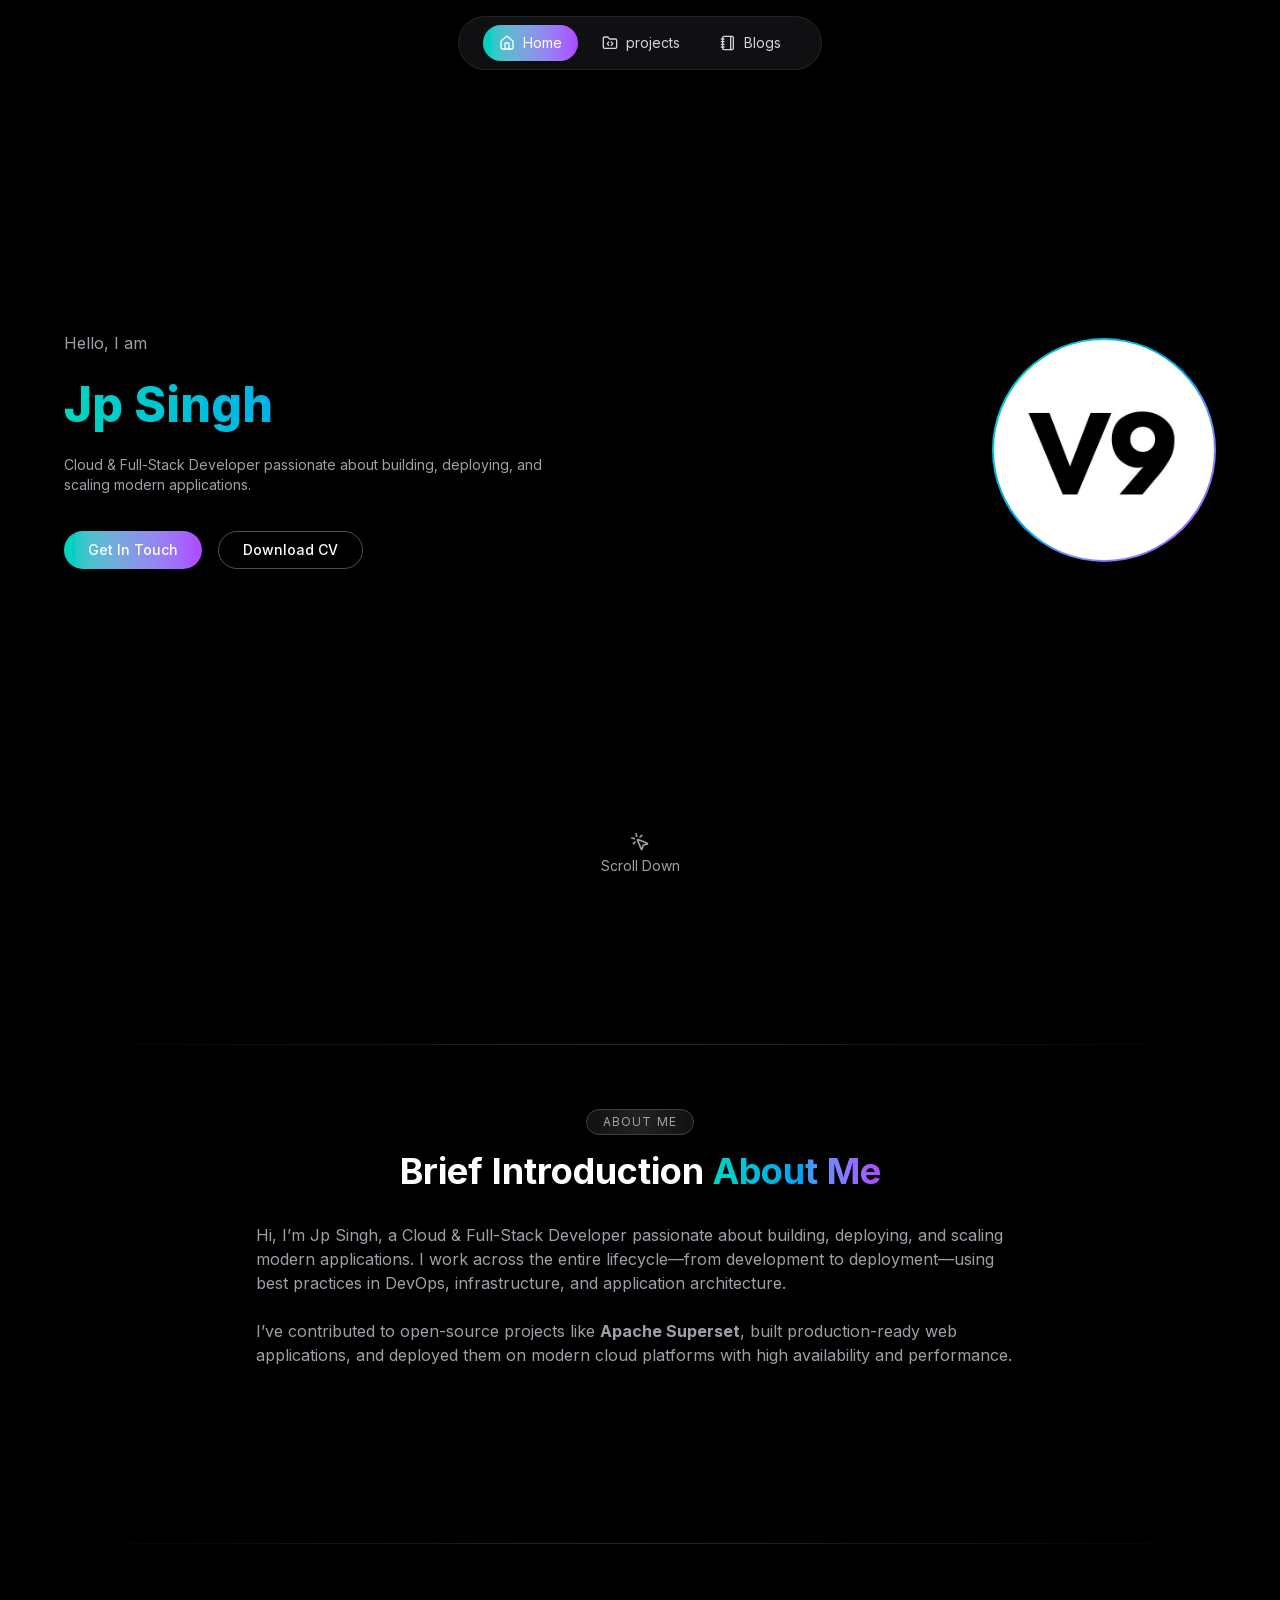
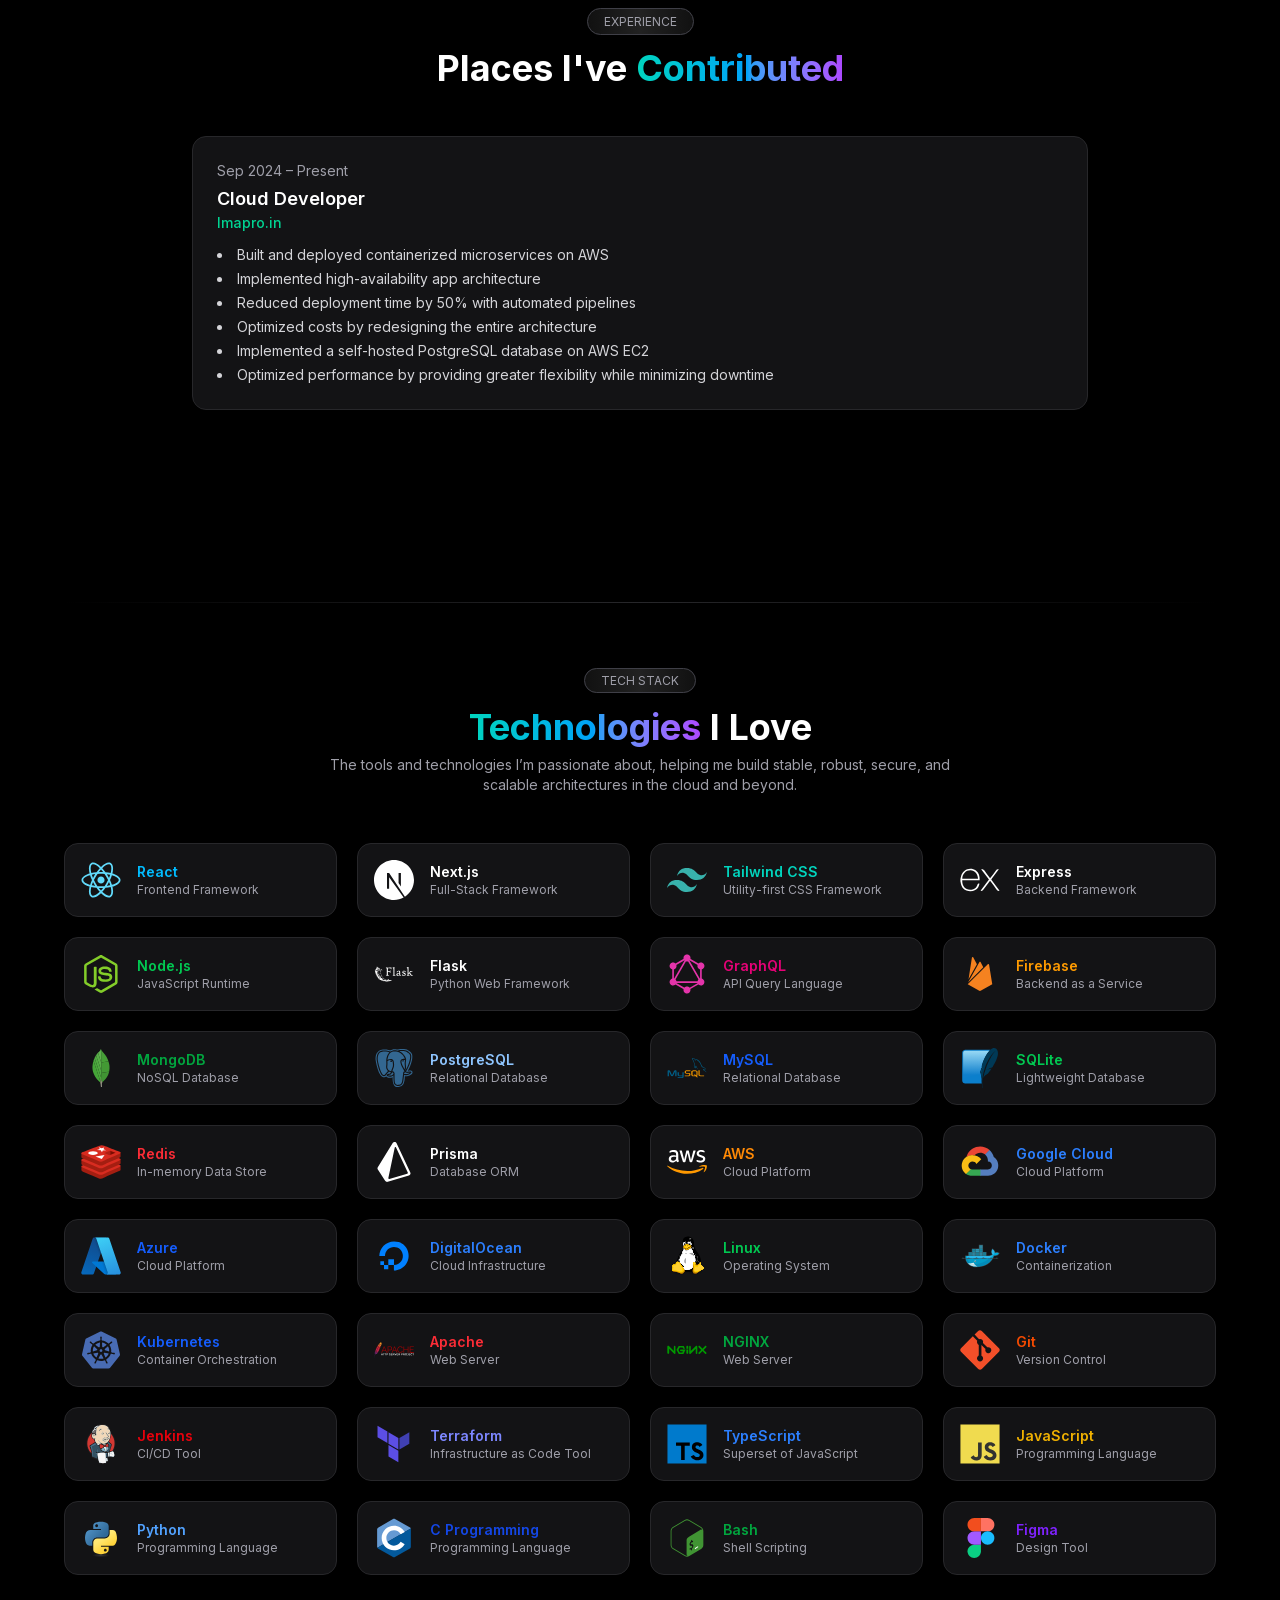
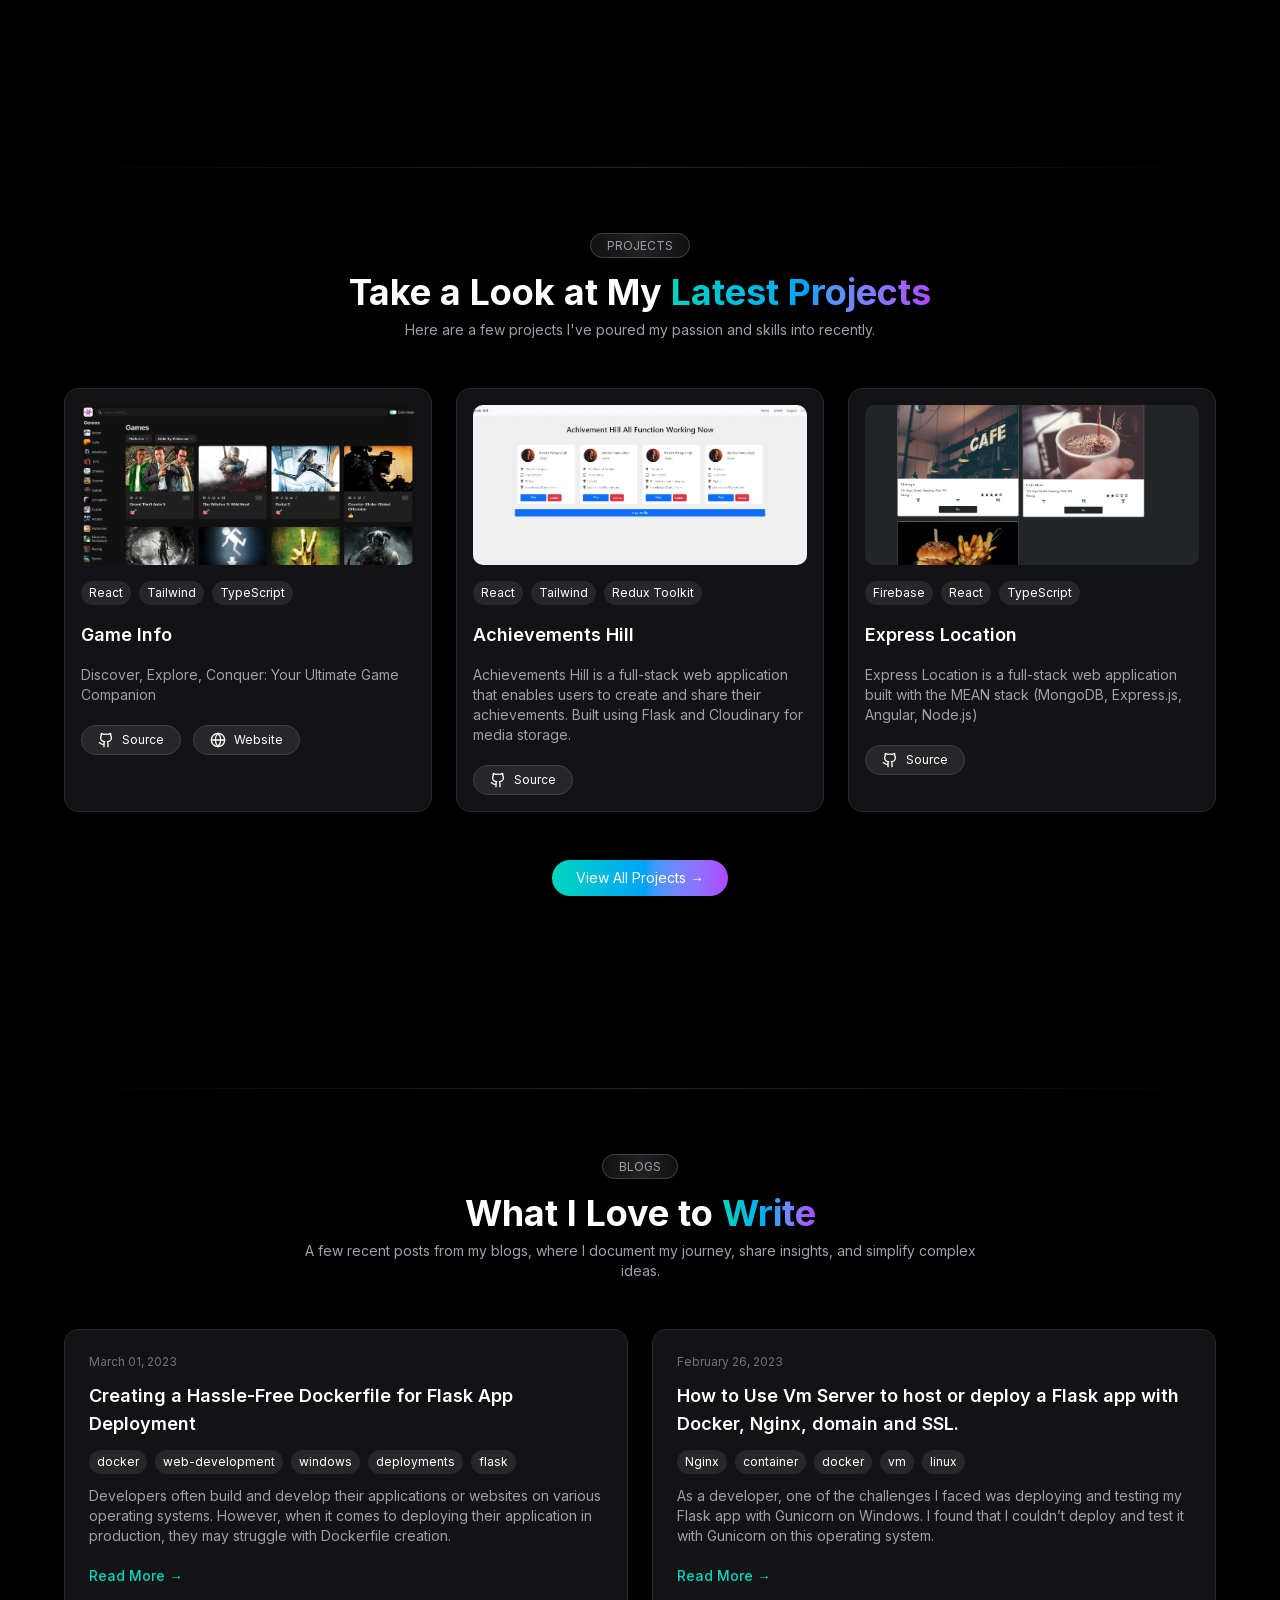
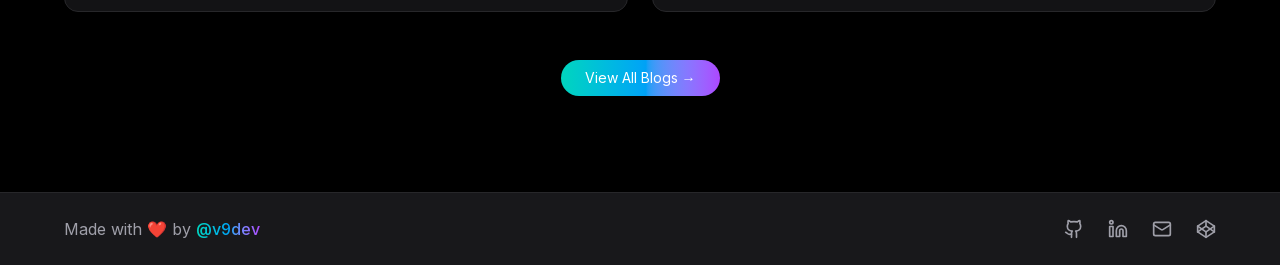
==== index.html @ adfa0e1d "deploy: v9dev/v9dev-source@630bcf10f3cf899a23ec628a465537a5bd6c3258" ====
<!DOCTYPE html><html lang="en"><head><meta charSet="utf-8"/><meta name="viewport" content="width=device-width, initial-scale=1"/><link rel="preload" href="/_next/static/media/e4af272ccee01ff0-s.p.woff2" as="font" crossorigin="" type="font/woff2"/><link rel="stylesheet" href="/_next/static/css/d1f29be826f9d1fe.css" data-precedence="next"/><link rel="preload" as="script" fetchPriority="low" href="/_next/static/chunks/webpack-9682978e3e09731c.js"/><script src="/_next/static/chunks/4bd1b696-1962bfe149af46cd.js" async=""></script><script src="/_next/static/chunks/684-80ddbd5c2fee50a3.js" async=""></script><script src="/_next/static/chunks/main-app-f8c89bbbba01107e.js" async=""></script><script src="/_next/static/chunks/589-c6d9a0c4f492734e.js" async=""></script><script src="/_next/static/chunks/693-9edbdc40df847e8a.js" async=""></script><script src="/_next/static/chunks/app/layout-4646b86dbdb680ba.js" async=""></script><script src="/_next/static/chunks/app/not-found-64df80727bd73420.js" async=""></script><script src="/_next/static/chunks/508-6140d659d753d558.js" async=""></script><script src="/_next/static/chunks/app/page-60c8938fc09eedb4.js" async=""></script><meta name="next-size-adjust" content=""/><title>v9dev : Cloud &amp; Full-Stack Developer</title><meta name="description" content="Hi, I’m v9dev, a Cloud &amp; Full-Stack Developer passionate about building, deploying, and scaling modern applications."/><meta property="og:title" content="v9dev : Cloud &amp; Full-Stack Developer"/><meta property="og:description" content="Hi, I’m v9dev, a Cloud &amp; Full-Stack Developer passionate about building, deploying, and scaling modern applications."/><meta property="og:image" content="http://localhost:3000/images/V9.jpg"/><meta name="twitter:card" content="summary_large_image"/><meta name="twitter:title" content="v9dev : Cloud &amp; Full-Stack Developer"/><meta name="twitter:description" content="Hi, I’m v9dev, a Cloud &amp; Full-Stack Developer passionate about building, deploying, and scaling modern applications."/><meta name="twitter:image" content="http://localhost:3000/images/V9.jpg"/><link rel="icon" href="/favicon.ico" type="image/x-icon" sizes="16x16"/><script>document.querySelectorAll('body link[rel="icon"], body link[rel="apple-touch-icon"]').forEach(el => document.head.appendChild(el))</script><script src="/_next/static/chunks/polyfills-42372ed130431b0a.js" noModule=""></script></head><body class="__className_e8ce0c bg-black text-white"><header class="fixed top-4 left-0 right-0 z-50 flex justify-center"><nav class="bg-zinc-900/70 backdrop-blur-md border border-zinc-700/40 rounded-full px-6 py-2 shadow-xl flex gap-2"><div tabindex="0"><a class="flex items-center gap-2 text-sm px-4 py-2 rounded-full transition-all duration-200 bg-gradient-to-r from-teal-400 to-purple-500 text-white shadow-md" href="/"><svg xmlns="http://www.w3.org/2000/svg" width="24" height="24" viewBox="0 0 24 24" fill="none" stroke="currentColor" stroke-width="2" stroke-linecap="round" stroke-linejoin="round" class="lucide lucide-house h-4 w-4" aria-hidden="true"><path d="M15 21v-8a1 1 0 0 0-1-1h-4a1 1 0 0 0-1 1v8"></path><path d="M3 10a2 2 0 0 1 .709-1.528l7-5.999a2 2 0 0 1 2.582 0l7 5.999A2 2 0 0 1 21 10v9a2 2 0 0 1-2 2H5a2 2 0 0 1-2-2z"></path></svg>Home</a></div><div tabindex="0"><a class="flex items-center gap-2 text-sm px-4 py-2 rounded-full transition-all duration-200 text-zinc-300 hover:text-white hover:bg-zinc-800/50" href="/projects/"><svg xmlns="http://www.w3.org/2000/svg" width="24" height="24" viewBox="0 0 24 24" fill="none" stroke="currentColor" stroke-width="2" stroke-linecap="round" stroke-linejoin="round" class="lucide lucide-folder-code h-4 w-4" aria-hidden="true"><path d="M10 10.5 8 13l2 2.5"></path><path d="m14 10.5 2 2.5-2 2.5"></path><path d="M20 20a2 2 0 0 0 2-2V8a2 2 0 0 0-2-2h-7.9a2 2 0 0 1-1.69-.9L9.6 3.9A2 2 0 0 0 7.93 3H4a2 2 0 0 0-2 2v13a2 2 0 0 0 2 2z"></path></svg>projects</a></div><div tabindex="0"><a class="flex items-center gap-2 text-sm px-4 py-2 rounded-full transition-all duration-200 text-zinc-300 hover:text-white hover:bg-zinc-800/50" href="/blogs/"><svg xmlns="http://www.w3.org/2000/svg" width="24" height="24" viewBox="0 0 24 24" fill="none" stroke="currentColor" stroke-width="2" stroke-linecap="round" stroke-linejoin="round" class="lucide lucide-notebook h-4 w-4" aria-hidden="true"><path d="M2 6h4"></path><path d="M2 10h4"></path><path d="M2 14h4"></path><path d="M2 18h4"></path><rect width="16" height="20" x="4" y="2" rx="2"></rect><path d="M16 2v20"></path></svg>Blogs</a></div></nav></header><main class="relative bg-black text-white min-h-screen overflow-x-hidden"><div class="absolute -z-10 w-[800px] h-[800px] bg-gradient-radial from-pink-500/30 via-purple-500/20 to-transparent rounded-full top-[-20%] left-[-10%] blur-3xl opacity-30"></div><section id="home" class="relative min-h-screen flex items-center justify-center px-6 md:px-16 bg-black text-white overflow-hidden"><div class="absolute top-[-30%] left-[-20%] w-[600px] h-[600px] bg-gradient-radial from-teal-400 via-sky-400 to-transparent rounded-full blur-[200px] opacity-25 -z-10"></div><div class="grid grid-cols-1 md:grid-cols-2 gap-10 items-center w-full max-w-6xl"><div class="space-y-5" style="opacity:0;transform:translateX(-30px)"><p class="text-zinc-400 text-base">Hello, I am</p><h1 class="text-5xl font-extrabold bg-gradient-to-r from-teal-400 via-sky-500 to-purple-500 text-transparent bg-clip-text leading-tight">Jp Singh</h1><p class="text-zinc-400 text-sm max-w-lg">Cloud &amp; Full-Stack Developer passionate about building, deploying, and scaling modern applications.</p><div class="flex flex-wrap gap-4 pt-4"><button class="rounded-full px-6 py-2 text-sm font-medium text-white shadow-md bg-gradient-to-r from-teal-400 to-purple-500 hover:brightness-110 transition-all" tabindex="0">Get In Touch</button><button class="rounded-full px-6 py-2 text-sm font-medium text-white border border-white/30 hover:border-white hover:bg-white/10 transition-all" tabindex="0">Download CV</button></div></div><div class="flex justify-center md:justify-end" style="opacity:0;transform:scale(0.9)"><div class="w-44 h-44 md:w-56 md:h-56 rounded-full overflow-hidden p-[2px] bg-gradient-to-br from-teal-400 via-sky-500 to-purple-500 shadow-xl"><img alt="Avatar" loading="lazy" width="224" height="224" decoding="async" data-nimg="1" class="rounded-full object-cover w-full h-full" style="color:transparent" src="/images/V9.jpg"/></div></div></div><div class="absolute bottom-6 flex flex-col items-center cursor-pointer text-zinc-400 hover:text-white" style="opacity:0"><svg xmlns="http://www.w3.org/2000/svg" width="24" height="24" viewBox="0 0 24 24" fill="none" stroke="currentColor" stroke-width="2" stroke-linecap="round" stroke-linejoin="round" class="lucide lucide-mouse-pointer-click h-5 w-5 animate-bounce" aria-hidden="true"><path d="M14 4.1 12 6"></path><path d="m5.1 8-2.9-.8"></path><path d="m6 12-1.9 2"></path><path d="M7.2 2.2 8 5.1"></path><path d="M9.037 9.69a.498.498 0 0 1 .653-.653l11 4.5a.5.5 0 0 1-.074.949l-4.349 1.041a1 1 0 0 0-.74.739l-1.04 4.35a.5.5 0 0 1-.95.074z"></path></svg><span class="mt-1 text-sm">Scroll Down</span></div></section><section id="about" class="w-full py-20 px-6 md:px-16 bg-black text-white flex flex-col items-center justify-center"><div class="w-full h-[1px] bg-gradient-to-r from-transparent via-zinc-800 to-transparent my-16"></div><span class="mb-4 px-4 py-1 text-xs bg-gradient-to-r from-[#111] via-[#222] to-[#111] font-regular uppercase tracking-widest border border-zinc-700 rounded-full text-zinc-400" style="opacity:0;transform:translateY(-10px)">About Me</span><h2 class="text-3xl md:text-4xl font-bold text-center mb-8" style="opacity:0;transform:translateY(10px)">Brief Introduction<!-- --> <span class="bg-gradient-to-r from-teal-400 via-sky-500 to-purple-500 text-transparent bg-clip-text">About Me</span></h2><div class="max-w-3xl text-zinc-400 space-y-6 text-sm md:text-base text-center md:text-left" style="opacity:0"><p>Hi, I’m Jp Singh, a Cloud &amp; Full-Stack Developer passionate about building, deploying, and scaling modern applications. I work across the entire lifecycle—from development to deployment—using best practices in DevOps, infrastructure, and application architecture.</p><p>I’ve contributed to open-source projects like <b>Apache Superset</b>, built production-ready web applications, and deployed them on modern cloud platforms with high availability and performance.</p></div></section><section id="experience" class="w-full py-24 px-6 md:px-16 bg-black text-white"><div class="w-full h-[1px] bg-gradient-to-r from-transparent via-zinc-800 to-transparent mb-16"></div><div class="text-center mb-12"><span class="uppercase text-xs font-regular bg-gradient-to-r from-[#111] via-[#222] to-[#111] border border-zinc-700 px-4 py-1.25 rounded-full text-zinc-400">Experience</span><h2 class="text-4xl font-bold mt-4">Places I&#x27;ve<!-- --> <span class="bg-gradient-to-r from-teal-400 via-sky-500 to-purple-500 text-transparent bg-clip-text">Contributed</span></h2></div><div class="space-y-10 max-w-4xl mx-auto"><div class="relative group rounded-xl border border-zinc-800 bg-zinc-900/80 backdrop-blur-md p-6 overflow-hidden transition-all duration-300"><div class="pointer-events-none absolute -inset-[1px] rounded-[inherit] z-0 opacity-0 group-hover:opacity-100 transition duration-300" style="background:radial-gradient(300px circle at 0px 0px, rgba(99,102,241,0.35), transparent 80%);mask-image:linear-gradient(#fff 0 0);-webkit-mask-image:linear-gradient(#fff 0 0)"></div><div class="relative z-10"><div class="text-sm text-zinc-400 mb-1">Sep 2024 – Present</div><h3 class="text-lg font-semibold text-white">Cloud Developer</h3><p class="text-sm font-medium text-emerald-400 mb-3">Imapro.in</p><ul class="list-disc list-inside text-sm text-zinc-300 space-y-1"><li>Built and deployed containerized microservices on AWS</li><li>Implemented high-availability app architecture</li><li>Reduced deployment time by 50% with automated pipelines</li><li>Optimized costs by redesigning the entire architecture</li><li>Implemented a self-hosted PostgreSQL database on AWS EC2</li><li>Optimized performance by providing greater flexibility while minimizing downtime</li></ul></div></div></div></section><section id="tech" class="w-full py-24 px-6 md:px-16 bg-black text-white"><div class="w-full h-[1px] bg-gradient-to-r from-transparent via-zinc-800 to-transparent mb-16"></div><div class="text-center mb-12"><span class="uppercase text-xs font-regular bg-gradient-to-r from-[#111] via-[#222] to-[#111] border border-zinc-700 px-4 py-1 rounded-full text-zinc-400">Tech Stack</span><h2 class="text-4xl font-bold mt-4"><span class="bg-gradient-to-r from-teal-400 via-sky-500 to-purple-500 text-transparent bg-clip-text">Technologies</span> <!-- -->I Love</h2><p class="text-zinc-400 text-sm mt-2 max-w-2xl mx-auto">The tools and technologies I’m passionate about, helping me build stable, robust, secure, and scalable architectures in the cloud and beyond.</p></div><div class="grid grid-cols-1 sm:grid-cols-2 md:grid-cols-3 lg:grid-cols-4 gap-5 max-w-6xl mx-auto"><div class="relative bg-zinc-900/80 border border-zinc-800 backdrop-blur-sm rounded-xl p-4 flex items-center gap-4 group hover:shadow-[0_0_15px_rgba(255,255,255,0.05)] transition-all duration-300"><div class="w-10 h-10 overflow-hidden"><img src="/svg/react.svg" alt="React" class="object-cover w-full h-full" loading="lazy"/></div><div class="flex flex-col"><span class="font-semibold text-sm text-sky-400">React</span><span class="text-xs text-zinc-400">Frontend Framework</span></div></div><div class="relative bg-zinc-900/80 border border-zinc-800 backdrop-blur-sm rounded-xl p-4 flex items-center gap-4 group hover:shadow-[0_0_15px_rgba(255,255,255,0.05)] transition-all duration-300"><div class="w-10 h-10 overflow-hidden"><img src="/svg/nextjs.svg" alt="Next.js" class="object-cover w-full h-full" loading="lazy"/></div><div class="flex flex-col"><span class="font-semibold text-sm text-white">Next.js</span><span class="text-xs text-zinc-400">Full-Stack Framework</span></div></div><div class="relative bg-zinc-900/80 border border-zinc-800 backdrop-blur-sm rounded-xl p-4 flex items-center gap-4 group hover:shadow-[0_0_15px_rgba(255,255,255,0.05)] transition-all duration-300"><div class="w-10 h-10 overflow-hidden"><img src="/svg/tailwind.svg" alt="Tailwind CSS" class="object-cover w-full h-full" loading="lazy"/></div><div class="flex flex-col"><span class="font-semibold text-sm text-teal-400">Tailwind CSS</span><span class="text-xs text-zinc-400">Utility-first CSS Framework</span></div></div><div class="relative bg-zinc-900/80 border border-zinc-800 backdrop-blur-sm rounded-xl p-4 flex items-center gap-4 group hover:shadow-[0_0_15px_rgba(255,255,255,0.05)] transition-all duration-300"><div class="w-10 h-10 overflow-hidden"><img src="/svg/express.svg" alt="Express" class="object-cover w-full h-full" loading="lazy"/></div><div class="flex flex-col"><span class="font-semibold text-sm text-white">Express</span><span class="text-xs text-zinc-400">Backend Framework</span></div></div><div class="relative bg-zinc-900/80 border border-zinc-800 backdrop-blur-sm rounded-xl p-4 flex items-center gap-4 group hover:shadow-[0_0_15px_rgba(255,255,255,0.05)] transition-all duration-300"><div class="w-10 h-10 overflow-hidden"><img src="/svg/nodejs.svg" alt="Node.js" class="object-cover w-full h-full" loading="lazy"/></div><div class="flex flex-col"><span class="font-semibold text-sm text-green-500">Node.js</span><span class="text-xs text-zinc-400">JavaScript Runtime</span></div></div><div class="relative bg-zinc-900/80 border border-zinc-800 backdrop-blur-sm rounded-xl p-4 flex items-center gap-4 group hover:shadow-[0_0_15px_rgba(255,255,255,0.05)] transition-all duration-300"><div class="w-10 h-10 overflow-hidden"><img src="/svg/flask.svg" alt="Flask" class="object-cover w-full h-full" loading="lazy"/></div><div class="flex flex-col"><span class="font-semibold text-sm text-white-600">Flask</span><span class="text-xs text-zinc-400">Python Web Framework</span></div></div><div class="relative bg-zinc-900/80 border border-zinc-800 backdrop-blur-sm rounded-xl p-4 flex items-center gap-4 group hover:shadow-[0_0_15px_rgba(255,255,255,0.05)] transition-all duration-300"><div class="w-10 h-10 overflow-hidden"><img src="/svg/graphql.svg" alt="GraphQL" class="object-cover w-full h-full" loading="lazy"/></div><div class="flex flex-col"><span class="font-semibold text-sm text-pink-600">GraphQL</span><span class="text-xs text-zinc-400">API Query Language</span></div></div><div class="relative bg-zinc-900/80 border border-zinc-800 backdrop-blur-sm rounded-xl p-4 flex items-center gap-4 group hover:shadow-[0_0_15px_rgba(255,255,255,0.05)] transition-all duration-300"><div class="w-10 h-10 overflow-hidden"><img src="/svg/firebase.svg" alt="Firebase" class="object-cover w-full h-full" loading="lazy"/></div><div class="flex flex-col"><span class="font-semibold text-sm text-amber-500">Firebase</span><span class="text-xs text-zinc-400">Backend as a Service</span></div></div><div class="relative bg-zinc-900/80 border border-zinc-800 backdrop-blur-sm rounded-xl p-4 flex items-center gap-4 group hover:shadow-[0_0_15px_rgba(255,255,255,0.05)] transition-all duration-300"><div class="w-10 h-10 overflow-hidden"><img src="/svg/mongodb.svg" alt="MongoDB" class="object-cover w-full h-full" loading="lazy"/></div><div class="flex flex-col"><span class="font-semibold text-sm text-green-600">MongoDB</span><span class="text-xs text-zinc-400">NoSQL Database</span></div></div><div class="relative bg-zinc-900/80 border border-zinc-800 backdrop-blur-sm rounded-xl p-4 flex items-center gap-4 group hover:shadow-[0_0_15px_rgba(255,255,255,0.05)] transition-all duration-300"><div class="w-10 h-10 overflow-hidden"><img src="/svg/postgressql.svg" alt="PostgreSQL" class="object-cover w-full h-full" loading="lazy"/></div><div class="flex flex-col"><span class="font-semibold text-sm text-blue-300">PostgreSQL</span><span class="text-xs text-zinc-400">Relational Database</span></div></div><div class="relative bg-zinc-900/80 border border-zinc-800 backdrop-blur-sm rounded-xl p-4 flex items-center gap-4 group hover:shadow-[0_0_15px_rgba(255,255,255,0.05)] transition-all duration-300"><div class="w-10 h-10 overflow-hidden"><img src="/svg/mysql.svg" alt="MySQL" class="object-cover w-full h-full" loading="lazy"/></div><div class="flex flex-col"><span class="font-semibold text-sm text-blue-600">MySQL</span><span class="text-xs text-zinc-400">Relational Database</span></div></div><div class="relative bg-zinc-900/80 border border-zinc-800 backdrop-blur-sm rounded-xl p-4 flex items-center gap-4 group hover:shadow-[0_0_15px_rgba(255,255,255,0.05)] transition-all duration-300"><div class="w-10 h-10 overflow-hidden"><img src="/svg/sqllite.svg" alt="SQLite" class="object-cover w-full h-full" loading="lazy"/></div><div class="flex flex-col"><span class="font-semibold text-sm text-green-500">SQLite</span><span class="text-xs text-zinc-400">Lightweight Database</span></div></div><div class="relative bg-zinc-900/80 border border-zinc-800 backdrop-blur-sm rounded-xl p-4 flex items-center gap-4 group hover:shadow-[0_0_15px_rgba(255,255,255,0.05)] transition-all duration-300"><div class="w-10 h-10 overflow-hidden"><img src="/svg/redis.svg" alt="Redis" class="object-cover w-full h-full" loading="lazy"/></div><div class="flex flex-col"><span class="font-semibold text-sm text-red-500">Redis</span><span class="text-xs text-zinc-400">In-memory Data Store</span></div></div><div class="relative bg-zinc-900/80 border border-zinc-800 backdrop-blur-sm rounded-xl p-4 flex items-center gap-4 group hover:shadow-[0_0_15px_rgba(255,255,255,0.05)] transition-all duration-300"><div class="w-10 h-10 overflow-hidden"><img src="/svg/prisma.svg" alt="Prisma" class="object-cover w-full h-full" loading="lazy"/></div><div class="flex flex-col"><span class="font-semibold text-sm text-white">Prisma</span><span class="text-xs text-zinc-400">Database ORM</span></div></div><div class="relative bg-zinc-900/80 border border-zinc-800 backdrop-blur-sm rounded-xl p-4 flex items-center gap-4 group hover:shadow-[0_0_15px_rgba(255,255,255,0.05)] transition-all duration-300"><div class="w-10 h-10 overflow-hidden"><img src="/svg/aws.svg" alt="AWS" class="object-cover w-full h-full" loading="lazy"/></div><div class="flex flex-col"><span class="font-semibold text-sm text-orange-400">AWS</span><span class="text-xs text-zinc-400">Cloud Platform</span></div></div><div class="relative bg-zinc-900/80 border border-zinc-800 backdrop-blur-sm rounded-xl p-4 flex items-center gap-4 group hover:shadow-[0_0_15px_rgba(255,255,255,0.05)] transition-all duration-300"><div class="w-10 h-10 overflow-hidden"><img src="/svg/gcp.svg" alt="Google Cloud" class="object-cover w-full h-full" loading="lazy"/></div><div class="flex flex-col"><span class="font-semibold text-sm text-blue-500">Google Cloud</span><span class="text-xs text-zinc-400">Cloud Platform</span></div></div><div class="relative bg-zinc-900/80 border border-zinc-800 backdrop-blur-sm rounded-xl p-4 flex items-center gap-4 group hover:shadow-[0_0_15px_rgba(255,255,255,0.05)] transition-all duration-300"><div class="w-10 h-10 overflow-hidden"><img src="/svg/azure.svg" alt="Azure" class="object-cover w-full h-full" loading="lazy"/></div><div class="flex flex-col"><span class="font-semibold text-sm text-blue-600">Azure</span><span class="text-xs text-zinc-400">Cloud Platform</span></div></div><div class="relative bg-zinc-900/80 border border-zinc-800 backdrop-blur-sm rounded-xl p-4 flex items-center gap-4 group hover:shadow-[0_0_15px_rgba(255,255,255,0.05)] transition-all duration-300"><div class="w-10 h-10 overflow-hidden"><img src="/svg/digitalocean.svg" alt="DigitalOcean" class="object-cover w-full h-full" loading="lazy"/></div><div class="flex flex-col"><span class="font-semibold text-sm text-blue-500">DigitalOcean</span><span class="text-xs text-zinc-400">Cloud Infrastructure</span></div></div><div class="relative bg-zinc-900/80 border border-zinc-800 backdrop-blur-sm rounded-xl p-4 flex items-center gap-4 group hover:shadow-[0_0_15px_rgba(255,255,255,0.05)] transition-all duration-300"><div class="w-10 h-10 overflow-hidden"><img src="/svg/linux.svg" alt="Linux" class="object-cover w-full h-full" loading="lazy"/></div><div class="flex flex-col"><span class="font-semibold text-sm text-green-500">Linux</span><span class="text-xs text-zinc-400">Operating System</span></div></div><div class="relative bg-zinc-900/80 border border-zinc-800 backdrop-blur-sm rounded-xl p-4 flex items-center gap-4 group hover:shadow-[0_0_15px_rgba(255,255,255,0.05)] transition-all duration-300"><div class="w-10 h-10 overflow-hidden"><img src="/svg/docker.svg" alt="Docker" class="object-cover w-full h-full" loading="lazy"/></div><div class="flex flex-col"><span class="font-semibold text-sm text-blue-500">Docker</span><span class="text-xs text-zinc-400">Containerization</span></div></div><div class="relative bg-zinc-900/80 border border-zinc-800 backdrop-blur-sm rounded-xl p-4 flex items-center gap-4 group hover:shadow-[0_0_15px_rgba(255,255,255,0.05)] transition-all duration-300"><div class="w-10 h-10 overflow-hidden"><img src="/svg/kubernetes.svg" alt="Kubernetes" class="object-cover w-full h-full" loading="lazy"/></div><div class="flex flex-col"><span class="font-semibold text-sm text-blue-600">Kubernetes</span><span class="text-xs text-zinc-400">Container Orchestration</span></div></div><div class="relative bg-zinc-900/80 border border-zinc-800 backdrop-blur-sm rounded-xl p-4 flex items-center gap-4 group hover:shadow-[0_0_15px_rgba(255,255,255,0.05)] transition-all duration-300"><div class="w-10 h-10 overflow-hidden"><img src="/svg/apache.svg" alt="Apache" class="object-cover w-full h-full" loading="lazy"/></div><div class="flex flex-col"><span class="font-semibold text-sm text-red-500">Apache</span><span class="text-xs text-zinc-400">Web Server</span></div></div><div class="relative bg-zinc-900/80 border border-zinc-800 backdrop-blur-sm rounded-xl p-4 flex items-center gap-4 group hover:shadow-[0_0_15px_rgba(255,255,255,0.05)] transition-all duration-300"><div class="w-10 h-10 overflow-hidden"><img src="/svg/nginx.svg" alt="NGINX" class="object-cover w-full h-full" loading="lazy"/></div><div class="flex flex-col"><span class="font-semibold text-sm text-green-600">NGINX</span><span class="text-xs text-zinc-400">Web Server</span></div></div><div class="relative bg-zinc-900/80 border border-zinc-800 backdrop-blur-sm rounded-xl p-4 flex items-center gap-4 group hover:shadow-[0_0_15px_rgba(255,255,255,0.05)] transition-all duration-300"><div class="w-10 h-10 overflow-hidden"><img src="/svg/git.svg" alt="Git" class="object-cover w-full h-full" loading="lazy"/></div><div class="flex flex-col"><span class="font-semibold text-sm text-orange-600">Git</span><span class="text-xs text-zinc-400">Version Control</span></div></div><div class="relative bg-zinc-900/80 border border-zinc-800 backdrop-blur-sm rounded-xl p-4 flex items-center gap-4 group hover:shadow-[0_0_15px_rgba(255,255,255,0.05)] transition-all duration-300"><div class="w-10 h-10 overflow-hidden"><img src="/svg/jenkins.svg" alt="Jenkins" class="object-cover w-full h-full" loading="lazy"/></div><div class="flex flex-col"><span class="font-semibold text-sm text-red-600">Jenkins</span><span class="text-xs text-zinc-400">CI/CD Tool</span></div></div><div class="relative bg-zinc-900/80 border border-zinc-800 backdrop-blur-sm rounded-xl p-4 flex items-center gap-4 group hover:shadow-[0_0_15px_rgba(255,255,255,0.05)] transition-all duration-300"><div class="w-10 h-10 overflow-hidden"><img src="/svg/terraform.svg" alt="Terraform" class="object-cover w-full h-full" loading="lazy"/></div><div class="flex flex-col"><span class="font-semibold text-sm text-indigo-400">Terraform</span><span class="text-xs text-zinc-400">Infrastructure as Code Tool</span></div></div><div class="relative bg-zinc-900/80 border border-zinc-800 backdrop-blur-sm rounded-xl p-4 flex items-center gap-4 group hover:shadow-[0_0_15px_rgba(255,255,255,0.05)] transition-all duration-300"><div class="w-10 h-10 overflow-hidden"><img src="/svg/typescript.svg" alt="TypeScript" class="object-cover w-full h-full" loading="lazy"/></div><div class="flex flex-col"><span class="font-semibold text-sm text-blue-500">TypeScript</span><span class="text-xs text-zinc-400">Superset of JavaScript</span></div></div><div class="relative bg-zinc-900/80 border border-zinc-800 backdrop-blur-sm rounded-xl p-4 flex items-center gap-4 group hover:shadow-[0_0_15px_rgba(255,255,255,0.05)] transition-all duration-300"><div class="w-10 h-10 overflow-hidden"><img src="/svg/js.svg" alt="JavaScript" class="object-cover w-full h-full" loading="lazy"/></div><div class="flex flex-col"><span class="font-semibold text-sm text-yellow-500">JavaScript</span><span class="text-xs text-zinc-400">Programming Language</span></div></div><div class="relative bg-zinc-900/80 border border-zinc-800 backdrop-blur-sm rounded-xl p-4 flex items-center gap-4 group hover:shadow-[0_0_15px_rgba(255,255,255,0.05)] transition-all duration-300"><div class="w-10 h-10 overflow-hidden"><img src="/svg/python.svg" alt="Python" class="object-cover w-full h-full" loading="lazy"/></div><div class="flex flex-col"><span class="font-semibold text-sm text-blue-400">Python</span><span class="text-xs text-zinc-400">Programming Language</span></div></div><div class="relative bg-zinc-900/80 border border-zinc-800 backdrop-blur-sm rounded-xl p-4 flex items-center gap-4 group hover:shadow-[0_0_15px_rgba(255,255,255,0.05)] transition-all duration-300"><div class="w-10 h-10 overflow-hidden"><img src="/svg/c.svg" alt="C Programming" class="object-cover w-full h-full" loading="lazy"/></div><div class="flex flex-col"><span class="font-semibold text-sm text-blue-700">C Programming</span><span class="text-xs text-zinc-400">Programming Language</span></div></div><div class="relative bg-zinc-900/80 border border-zinc-800 backdrop-blur-sm rounded-xl p-4 flex items-center gap-4 group hover:shadow-[0_0_15px_rgba(255,255,255,0.05)] transition-all duration-300"><div class="w-10 h-10 overflow-hidden"><img src="/svg/bash.svg" alt="Bash" class="object-cover w-full h-full" loading="lazy"/></div><div class="flex flex-col"><span class="font-semibold text-sm text-green-600">Bash</span><span class="text-xs text-zinc-400">Shell Scripting</span></div></div><div class="relative bg-zinc-900/80 border border-zinc-800 backdrop-blur-sm rounded-xl p-4 flex items-center gap-4 group hover:shadow-[0_0_15px_rgba(255,255,255,0.05)] transition-all duration-300"><div class="w-10 h-10 overflow-hidden"><img src="/svg/figma.svg" alt="Figma" class="object-cover w-full h-full" loading="lazy"/></div><div class="flex flex-col"><span class="font-semibold text-sm text-violet-600">Figma</span><span class="text-xs text-zinc-400">Design Tool</span></div></div></div></section><section id="projects" class="w-full py-24 px-6 md:px-16 bg-black text-white"><div class="w-full h-[1px] bg-gradient-to-r from-transparent via-zinc-800 to-transparent mb-16"></div><div class="text-center mb-12"><span class="uppercase text-xs font-regular bg-gradient-to-r from-[#111] via-[#222] to-[#111] border border-zinc-700 px-4 py-1 rounded-full text-zinc-400">Projects</span><h2 class="text-4xl font-bold mt-4">Take a Look at My<!-- --> <span class="bg-gradient-to-r from-teal-400 via-sky-500 to-purple-500 text-transparent bg-clip-text">Latest Projects</span></h2><p class="text-zinc-400 text-sm mt-2 max-w-2xl mx-auto">Here are a few projects I&#x27;ve poured my passion and skills into recently.</p></div><div class="grid grid-cols-1 sm:grid-cols-2 md:grid-cols-3 gap-6 max-w-6xl mx-auto"><div class="relative group rounded-xl border border-zinc-800 bg-zinc-900/80 backdrop-blur-md overflow-hidden transition-all duration-300"><div class="pointer-events-none absolute -inset-[1px] rounded-[inherit] z-0 opacity-0 group-hover:opacity-100 transition duration-300" style="background:radial-gradient(300px circle at 0px 0px, rgba(99,102,241,0.35), transparent 80%);mask-image:linear-gradient(#fff 0 0);-webkit-mask-image:linear-gradient(#fff 0 0)"></div><div class="relative z-10 p-4 space-y-4"><div class="h-40 w-full bg-zinc-800 rounded-lg overflow-hidden"><img alt="Game Info" loading="lazy" width="400" height="160" decoding="async" data-nimg="1" class="w-full h-full object-cover object-top" style="color:transparent" src="/images/game-info.webp"/></div><div class="flex flex-wrap gap-2 text-xs"><span class="bg-zinc-800 text-white px-2 py-1 rounded-full">React</span><span class="bg-zinc-800 text-white px-2 py-1 rounded-full">Tailwind</span><span class="bg-zinc-800 text-white px-2 py-1 rounded-full">TypeScript</span></div><h3 class="text-lg font-semibold text-white">Game Info</h3><p class="text-sm text-zinc-400">Discover, Explore, Conquer: Your Ultimate Game Companion</p><div class="flex gap-3 pt-1"><a target="_blank" class="flex items-center gap-2 text-xs px-4 py-1.5 bg-zinc-800 text-white rounded-full border border-zinc-700 hover:border-white transition" href="https://game-info-seven.vercel.app"><svg xmlns="http://www.w3.org/2000/svg" width="24" height="24" viewBox="0 0 24 24" fill="none" stroke="currentColor" stroke-width="2" stroke-linecap="round" stroke-linejoin="round" class="lucide lucide-github w-4 h-4" aria-hidden="true"><path d="M15 22v-4a4.8 4.8 0 0 0-1-3.5c3 0 6-2 6-5.5.08-1.25-.27-2.48-1-3.5.28-1.15.28-2.35 0-3.5 0 0-1 0-3 1.5-2.64-.5-5.36-.5-8 0C6 2 5 2 5 2c-.3 1.15-.3 2.35 0 3.5A5.403 5.403 0 0 0 4 9c0 3.5 3 5.5 6 5.5-.39.49-.68 1.05-.85 1.65-.17.6-.22 1.23-.15 1.85v4"></path><path d="M9 18c-4.51 2-5-2-7-2"></path></svg>Source</a><a target="_blank" class="flex items-center gap-2 text-xs px-4 py-1.5 bg-zinc-800 text-white rounded-full border border-zinc-700 hover:border-white transition" href="https://github.com/v9dev/game-info"><svg xmlns="http://www.w3.org/2000/svg" width="24" height="24" viewBox="0 0 24 24" fill="none" stroke="currentColor" stroke-width="2" stroke-linecap="round" stroke-linejoin="round" class="lucide lucide-globe w-4 h-4" aria-hidden="true"><circle cx="12" cy="12" r="10"></circle><path d="M12 2a14.5 14.5 0 0 0 0 20 14.5 14.5 0 0 0 0-20"></path><path d="M2 12h20"></path></svg>Website</a></div></div></div><div class="relative group rounded-xl border border-zinc-800 bg-zinc-900/80 backdrop-blur-md overflow-hidden transition-all duration-300"><div class="pointer-events-none absolute -inset-[1px] rounded-[inherit] z-0 opacity-0 group-hover:opacity-100 transition duration-300" style="background:radial-gradient(300px circle at 0px 0px, rgba(99,102,241,0.35), transparent 80%);mask-image:linear-gradient(#fff 0 0);-webkit-mask-image:linear-gradient(#fff 0 0)"></div><div class="relative z-10 p-4 space-y-4"><div class="h-40 w-full bg-zinc-800 rounded-lg overflow-hidden"><img alt="Achievements Hill" loading="lazy" width="400" height="160" decoding="async" data-nimg="1" class="w-full h-full object-cover object-top" style="color:transparent" src="/images/achivementhill.webp"/></div><div class="flex flex-wrap gap-2 text-xs"><span class="bg-zinc-800 text-white px-2 py-1 rounded-full">React</span><span class="bg-zinc-800 text-white px-2 py-1 rounded-full">Tailwind</span><span class="bg-zinc-800 text-white px-2 py-1 rounded-full">Redux Toolkit</span></div><h3 class="text-lg font-semibold text-white">Achievements Hill</h3><p class="text-sm text-zinc-400">Achievements Hill is a full-stack web application that enables users to create and share their achievements. Built using Flask and Cloudinary for media storage.</p><div class="flex gap-3 pt-1"><a target="_blank" class="flex items-center gap-2 text-xs px-4 py-1.5 bg-zinc-800 text-white rounded-full border border-zinc-700 hover:border-white transition" href="https://github.com/v9dev/achievementshill"><svg xmlns="http://www.w3.org/2000/svg" width="24" height="24" viewBox="0 0 24 24" fill="none" stroke="currentColor" stroke-width="2" stroke-linecap="round" stroke-linejoin="round" class="lucide lucide-github w-4 h-4" aria-hidden="true"><path d="M15 22v-4a4.8 4.8 0 0 0-1-3.5c3 0 6-2 6-5.5.08-1.25-.27-2.48-1-3.5.28-1.15.28-2.35 0-3.5 0 0-1 0-3 1.5-2.64-.5-5.36-.5-8 0C6 2 5 2 5 2c-.3 1.15-.3 2.35 0 3.5A5.403 5.403 0 0 0 4 9c0 3.5 3 5.5 6 5.5-.39.49-.68 1.05-.85 1.65-.17.6-.22 1.23-.15 1.85v4"></path><path d="M9 18c-4.51 2-5-2-7-2"></path></svg>Source</a></div></div></div><div class="relative group rounded-xl border border-zinc-800 bg-zinc-900/80 backdrop-blur-md overflow-hidden transition-all duration-300"><div class="pointer-events-none absolute -inset-[1px] rounded-[inherit] z-0 opacity-0 group-hover:opacity-100 transition duration-300" style="background:radial-gradient(300px circle at 0px 0px, rgba(99,102,241,0.35), transparent 80%);mask-image:linear-gradient(#fff 0 0);-webkit-mask-image:linear-gradient(#fff 0 0)"></div><div class="relative z-10 p-4 space-y-4"><div class="h-40 w-full bg-zinc-800 rounded-lg overflow-hidden"><img alt="Express Location" loading="lazy" width="400" height="160" decoding="async" data-nimg="1" class="w-full h-full object-cover object-top" style="color:transparent" src="/images/expresslocation.webp"/></div><div class="flex flex-wrap gap-2 text-xs"><span class="bg-zinc-800 text-white px-2 py-1 rounded-full">Firebase</span><span class="bg-zinc-800 text-white px-2 py-1 rounded-full">React</span><span class="bg-zinc-800 text-white px-2 py-1 rounded-full">TypeScript</span></div><h3 class="text-lg font-semibold text-white">Express Location</h3><p class="text-sm text-zinc-400">Express Location is a full-stack web application built with the MEAN stack (MongoDB, Express.js, Angular, Node.js)</p><div class="flex gap-3 pt-1"><a target="_blank" class="flex items-center gap-2 text-xs px-4 py-1.5 bg-zinc-800 text-white rounded-full border border-zinc-700 hover:border-white transition" href="https://github.com/v9dev/epresslocation"><svg xmlns="http://www.w3.org/2000/svg" width="24" height="24" viewBox="0 0 24 24" fill="none" stroke="currentColor" stroke-width="2" stroke-linecap="round" stroke-linejoin="round" class="lucide lucide-github w-4 h-4" aria-hidden="true"><path d="M15 22v-4a4.8 4.8 0 0 0-1-3.5c3 0 6-2 6-5.5.08-1.25-.27-2.48-1-3.5.28-1.15.28-2.35 0-3.5 0 0-1 0-3 1.5-2.64-.5-5.36-.5-8 0C6 2 5 2 5 2c-.3 1.15-.3 2.35 0 3.5A5.403 5.403 0 0 0 4 9c0 3.5 3 5.5 6 5.5-.39.49-.68 1.05-.85 1.65-.17.6-.22 1.23-.15 1.85v4"></path><path d="M9 18c-4.51 2-5-2-7-2"></path></svg>Source</a></div></div></div></div><div class="text-center mt-12"><a class="inline-block bg-gradient-to-r from-teal-400 via-sky-500 to-purple-500 text-white text-sm px-6 py-2 rounded-full hover:brightness-110 transition" href="/projects/">View All Projects →</a></div></section><section class="w-full py-24 px-6 md:px-16 bg-black text-white"><div class="w-full h-[1px] bg-gradient-to-r from-transparent via-zinc-800 to-transparent mb-16"></div><div class="text-center mb-12"><span class="uppercase text-xs font-regular bg-gradient-to-r from-[#111] via-[#222] to-[#111] border border-zinc-700 px-4 py-1 rounded-full text-zinc-400">Blogs</span><h2 class="text-4xl font-bold mt-4">What I Love to<!-- --> <span class="bg-gradient-to-r from-teal-400 via-sky-500 to-purple-500 text-transparent bg-clip-text">Write</span></h2><p class="text-zinc-400 text-sm mt-2 max-w-2xl mx-auto">A few recent posts from my blogs, where I document my journey, share insights, and simplify complex ideas.</p></div><div class="grid grid-cols-1 sm:grid-cols-2 gap-6 max-w-6xl mx-auto"><div class="relative group rounded-xl border border-zinc-800 bg-zinc-900/80 backdrop-blur-md p-6 overflow-hidden transition-all duration-300"><div class="pointer-events-none absolute -inset-[1px] rounded-[inherit] z-0 opacity-0 group-hover:opacity-100 transition duration-300" style="background:radial-gradient(300px circle at 0px 0px, rgba(94,234,212,0.35), transparent 80%);mask-image:linear-gradient(#fff 0 0);-webkit-mask-image:linear-gradient(#fff 0 0)"></div><a target="_blank" rel="noopener noreferrer" class="relative z-10 block space-y-3" href="https://medium.com/@jpdesigns/creating-a-hassle-free-dockerfile-for-flask-app-deployment-281f47e71727"><span class="text-xs text-zinc-500 block">March 01, 2023</span><h3 class="text-lg font-semibold text-white">Creating a Hassle-Free Dockerfile for Flask App Deployment</h3><div class="flex flex-wrap gap-2 text-xs"><span class="bg-zinc-800 text-white px-2 py-1 rounded-full">docker</span><span class="bg-zinc-800 text-white px-2 py-1 rounded-full">web-development</span><span class="bg-zinc-800 text-white px-2 py-1 rounded-full">windows</span><span class="bg-zinc-800 text-white px-2 py-1 rounded-full">deployments</span><span class="bg-zinc-800 text-white px-2 py-1 rounded-full">flask</span></div><p class="text-sm text-zinc-400 line-clamp-3">Developers often build and develop their applications or websites on various operating systems. However, when it comes to deploying their application in production, they may struggle with Dockerfile creation.</p><span class="text-sm text-teal-400 font-medium inline-block pt-2">Read More →</span></a></div><div class="relative group rounded-xl border border-zinc-800 bg-zinc-900/80 backdrop-blur-md p-6 overflow-hidden transition-all duration-300"><div class="pointer-events-none absolute -inset-[1px] rounded-[inherit] z-0 opacity-0 group-hover:opacity-100 transition duration-300" style="background:radial-gradient(300px circle at 0px 0px, rgba(94,234,212,0.35), transparent 80%);mask-image:linear-gradient(#fff 0 0);-webkit-mask-image:linear-gradient(#fff 0 0)"></div><a target="_blank" rel="noopener noreferrer" class="relative z-10 block space-y-3" href="https://medium.com/@jpdesigns/how-to-use-nginx-to-access-a-docker-container-running-on-a-vm-server-249cdd528c92"><span class="text-xs text-zinc-500 block">February 26, 2023</span><h3 class="text-lg font-semibold text-white">How to Use Vm Server to host or deploy a Flask app with Docker, Nginx, domain and SSL.</h3><div class="flex flex-wrap gap-2 text-xs"><span class="bg-zinc-800 text-white px-2 py-1 rounded-full">Nginx</span><span class="bg-zinc-800 text-white px-2 py-1 rounded-full">container</span><span class="bg-zinc-800 text-white px-2 py-1 rounded-full">docker</span><span class="bg-zinc-800 text-white px-2 py-1 rounded-full">vm</span><span class="bg-zinc-800 text-white px-2 py-1 rounded-full">linux</span></div><p class="text-sm text-zinc-400 line-clamp-3">As a developer, one of the challenges I faced was deploying and testing my Flask app with Gunicorn on Windows. I found that I couldn’t deploy and test it with Gunicorn on this operating system.</p><span class="text-sm text-teal-400 font-medium inline-block pt-2">Read More →</span></a></div></div><div class="text-center mt-12"><a class="inline-block bg-gradient-to-r from-teal-400 via-sky-500 to-purple-500 text-white text-sm px-6 py-2 rounded-full hover:brightness-110 transition" href="/blogs/">View All Blogs →</a></div></section></main><!--$--><!--/$--><!--$--><!--/$--><footer class="w-full border-t border-zinc-800 bg-zinc-900 text-white px-6 py-6"><div class="max-w-6xl mx-auto flex flex-col sm:flex-row items-center justify-between gap-6"><div class="text-zinc-400 text-base text-center sm:text-left">Made with <span class="text-red-500">❤️</span> by<!-- --> <a target="_blank" class="bg-gradient-to-r from-teal-400 via-sky-500 to-purple-500 text-transparent bg-clip-text font-medium hover:underline transition" href="https://github.com/v9dev">@v9dev</a></div><div class="flex gap-6 text-zinc-400"><a target="_blank" href="https://github.com/v9dev"><svg xmlns="http://www.w3.org/2000/svg" width="24" height="24" viewBox="0 0 24 24" fill="none" stroke="currentColor" stroke-width="2" stroke-linecap="round" stroke-linejoin="round" class="lucide lucide-github w-5 h-5 hover:text-teal-400 transition" aria-hidden="true"><path d="M15 22v-4a4.8 4.8 0 0 0-1-3.5c3 0 6-2 6-5.5.08-1.25-.27-2.48-1-3.5.28-1.15.28-2.35 0-3.5 0 0-1 0-3 1.5-2.64-.5-5.36-.5-8 0C6 2 5 2 5 2c-.3 1.15-.3 2.35 0 3.5A5.403 5.403 0 0 0 4 9c0 3.5 3 5.5 6 5.5-.39.49-.68 1.05-.85 1.65-.17.6-.22 1.23-.15 1.85v4"></path><path d="M9 18c-4.51 2-5-2-7-2"></path></svg></a><a target="_blank" href="https://linkedin.com/in/iamjpsingh"><svg xmlns="http://www.w3.org/2000/svg" width="24" height="24" viewBox="0 0 24 24" fill="none" stroke="currentColor" stroke-width="2" stroke-linecap="round" stroke-linejoin="round" class="lucide lucide-linkedin w-5 h-5 hover:text-teal-400 transition" aria-hidden="true"><path d="M16 8a6 6 0 0 1 6 6v7h-4v-7a2 2 0 0 0-2-2 2 2 0 0 0-2 2v7h-4v-7a6 6 0 0 1 6-6z"></path><rect width="4" height="12" x="2" y="9"></rect><circle cx="4" cy="4" r="2"></circle></svg></a><a target="_blank" href="mailto:thisjpsingh@gmail.com"><svg xmlns="http://www.w3.org/2000/svg" width="24" height="24" viewBox="0 0 24 24" fill="none" stroke="currentColor" stroke-width="2" stroke-linecap="round" stroke-linejoin="round" class="lucide lucide-mail w-5 h-5 hover:text-teal-400 transition" aria-hidden="true"><path d="m22 7-8.991 5.727a2 2 0 0 1-2.009 0L2 7"></path><rect x="2" y="4" width="20" height="16" rx="2"></rect></svg></a><a target="_blank" href="https://codepen.io/imjpthakur"><svg xmlns="http://www.w3.org/2000/svg" width="24" height="24" viewBox="0 0 24 24" fill="none" stroke="currentColor" stroke-width="2" stroke-linecap="round" stroke-linejoin="round" class="lucide lucide-codepen w-5 h-5 hover:text-teal-400 transition" aria-hidden="true"><polygon points="12 2 22 8.5 22 15.5 12 22 2 15.5 2 8.5 12 2"></polygon><line x1="12" x2="12" y1="22" y2="15.5"></line><polyline points="22 8.5 12 15.5 2 8.5"></polyline><polyline points="2 15.5 12 8.5 22 15.5"></polyline><line x1="12" x2="12" y1="2" y2="8.5"></line></svg></a></div></div></footer><script src="/_next/static/chunks/webpack-9682978e3e09731c.js" async=""></script><script>(self.__next_f=self.__next_f||[]).push([0])</script><script>self.__next_f.push([1,"1:\"$Sreact.fragment\"\n2:I[5920,[\"589\",\"static/chunks/589-c6d9a0c4f492734e.js\",\"693\",\"static/chunks/693-9edbdc40df847e8a.js\",\"177\",\"static/chunks/app/layout-4646b86dbdb680ba.js\"],\"Navbar\"]\n3:I[7555,[],\"\"]\n4:I[1295,[],\"\"]\n5:I[1024,[\"589\",\"static/chunks/589-c6d9a0c4f492734e.js\",\"345\",\"static/chunks/app/not-found-64df80727bd73420.js\"],\"default\"]\n6:I[6874,[\"589\",\"static/chunks/589-c6d9a0c4f492734e.js\",\"693\",\"static/chunks/693-9edbdc40df847e8a.js\",\"177\",\"static/chunks/app/layout-4646b86dbdb680ba.js\"],\"\"]\n7:I[5727,[\"589\",\"static/chunks/589-c6d9a0c4f492734e.js\",\"508\",\"static/chunks/508-6140d659d753d558.js\",\"974\",\"static/chunks/app/page-60c8938fc09eedb4.js\"],\"Hero\"]\n8:I[5810,[\"589\",\"static/chunks/589-c6d9a0c4f492734e.js\",\"508\",\"static/chunks/508-6140d659d753d558.js\",\"974\",\"static/chunks/app/page-60c8938fc09eedb4.js\"],\"About\"]\n9:I[9767,[\"589\",\"static/chunks/589-c6d9a0c4f492734e.js\",\"508\",\"static/chunks/508-6140d659d753d558.js\",\"974\",\"static/chunks/app/page-60c8938fc09eedb4.js\"],\"Experience\"]\na:I[4661,[\"589\",\"static/chunks/589-c6d9a0c4f492734e.js\",\"508\",\"static/chunks/508-6140d659d753d558.js\",\"974\",\"static/chunks/app/page-60c8938fc09eedb4.js\"],\"default\"]\nb:I[4216,[\"589\",\"static/chunks/589-c6d9a0c4f492734e.js\",\"508\",\"static/chunks/508-6140d659d753d558.js\",\"974\",\"static/chunks/app/page-60c8938fc09eedb4.js\"],\"default\"]\nc:I[1692,[\"589\",\"static/chunks/589-c6d9a0c4f492734e.js\",\"508\",\"static/chunks/508-6140d659d753d558.js\",\"974\",\"static/chunks/app/page-60c8938fc09eedb4.js\"],\"default\"]\nd:I[9665,[],\"MetadataBoundary\"]\nf:I[9665,[],\"OutletBoundary\"]\n12:I[4911,[],\"AsyncMetadataOutlet\"]\n14:I[9665,[],\"ViewportBoundary\"]\n16:I[6614,[],\"\"]\n:HL[\"/_next/static/media/e4af272ccee01ff0-s.p.woff2\",\"font\",{\"crossOrigin\":\"\",\"type\":\"font/woff2\"}]\n:HL[\"/_next/static/css/d1f29be826f9d1fe.css\",\"style\"]\n"])</script><script>self.__next_f.push([1,"0:{\"P\":null,\"b\":\"f-IA42ROLgB1v3tw0Dc50\",\"p\":\"\",\"c\":[\"\",\"\"],\"i\":false,\"f\":[[[\"\",{\"children\":[\"__PAGE__\",{}]},\"$undefined\",\"$undefined\",true],[\"\",[\"$\",\"$1\",\"c\",{\"children\":[[[\"$\",\"link\",\"0\",{\"rel\":\"stylesheet\",\"href\":\"/_next/static/css/d1f29be826f9d1fe.css\",\"precedence\":\"next\",\"crossOrigin\":\"$undefined\",\"nonce\":\"$undefined\"}]],[\"$\",\"html\",null,{\"lang\":\"en\",\"children\":[\"$\",\"body\",null,{\"className\":\"__className_e8ce0c bg-black text-white\",\"children\":[[\"$\",\"$L2\",null,{}],[\"$\",\"$L3\",null,{\"parallelRouterKey\":\"children\",\"error\":\"$undefined\",\"errorStyles\":\"$undefined\",\"errorScripts\":\"$undefined\",\"template\":[\"$\",\"$L4\",null,{}],\"templateStyles\":\"$undefined\",\"templateScripts\":\"$undefined\",\"notFound\":[[\"$\",\"$L5\",null,{}],[]],\"forbidden\":\"$undefined\",\"unauthorized\":\"$undefined\"}],[\"$\",\"footer\",null,{\"className\":\"w-full border-t border-zinc-800 bg-zinc-900 text-white px-6 py-6\",\"children\":[\"$\",\"div\",null,{\"className\":\"max-w-6xl mx-auto flex flex-col sm:flex-row items-center justify-between gap-6\",\"children\":[[\"$\",\"div\",null,{\"className\":\"text-zinc-400 text-base text-center sm:text-left\",\"children\":[\"Made with \",[\"$\",\"span\",null,{\"className\":\"text-red-500\",\"children\":\"❤️\"}],\" by\",\" \",[\"$\",\"$L6\",null,{\"href\":\"https://github.com/v9dev\",\"target\":\"_blank\",\"className\":\"bg-gradient-to-r from-teal-400 via-sky-500 to-purple-500 text-transparent bg-clip-text font-medium hover:underline transition\",\"children\":\"@v9dev\"}]]}],[\"$\",\"div\",null,{\"className\":\"flex gap-6 text-zinc-400\",\"children\":[[\"$\",\"$L6\",null,{\"href\":\"https://github.com/v9dev\",\"target\":\"_blank\",\"children\":[\"$\",\"svg\",null,{\"ref\":\"$undefined\",\"xmlns\":\"http://www.w3.org/2000/svg\",\"width\":24,\"height\":24,\"viewBox\":\"0 0 24 24\",\"fill\":\"none\",\"stroke\":\"currentColor\",\"strokeWidth\":2,\"strokeLinecap\":\"round\",\"strokeLinejoin\":\"round\",\"className\":\"lucide lucide-github w-5 h-5 hover:text-teal-400 transition\",\"aria-hidden\":\"true\",\"children\":[[\"$\",\"path\",\"tonef\",{\"d\":\"M15 22v-4a4.8 4.8 0 0 0-1-3.5c3 0 6-2 6-5.5.08-1.25-.27-2.48-1-3.5.28-1.15.28-2.35 0-3.5 0 0-1 0-3 1.5-2.64-.5-5.36-.5-8 0C6 2 5 2 5 2c-.3 1.15-.3 2.35 0 3.5A5.403 5.403 0 0 0 4 9c0 3.5 3 5.5 6 5.5-.39.49-.68 1.05-.85 1.65-.17.6-.22 1.23-.15 1.85v4\"}],[\"$\",\"path\",\"9comsn\",{\"d\":\"M9 18c-4.51 2-5-2-7-2\"}],\"$undefined\"]}]}],[\"$\",\"$L6\",null,{\"href\":\"https://linkedin.com/in/iamjpsingh\",\"target\":\"_blank\",\"children\":[\"$\",\"svg\",null,{\"ref\":\"$undefined\",\"xmlns\":\"http://www.w3.org/2000/svg\",\"width\":24,\"height\":24,\"viewBox\":\"0 0 24 24\",\"fill\":\"none\",\"stroke\":\"currentColor\",\"strokeWidth\":2,\"strokeLinecap\":\"round\",\"strokeLinejoin\":\"round\",\"className\":\"lucide lucide-linkedin w-5 h-5 hover:text-teal-400 transition\",\"aria-hidden\":\"true\",\"children\":[[\"$\",\"path\",\"c2jq9f\",{\"d\":\"M16 8a6 6 0 0 1 6 6v7h-4v-7a2 2 0 0 0-2-2 2 2 0 0 0-2 2v7h-4v-7a6 6 0 0 1 6-6z\"}],[\"$\",\"rect\",\"mk3on5\",{\"width\":\"4\",\"height\":\"12\",\"x\":\"2\",\"y\":\"9\"}],[\"$\",\"circle\",\"bt5ra8\",{\"cx\":\"4\",\"cy\":\"4\",\"r\":\"2\"}],\"$undefined\"]}]}],[\"$\",\"$L6\",null,{\"href\":\"mailto:thisjpsingh@gmail.com\",\"target\":\"_blank\",\"children\":[\"$\",\"svg\",null,{\"ref\":\"$undefined\",\"xmlns\":\"http://www.w3.org/2000/svg\",\"width\":24,\"height\":24,\"viewBox\":\"0 0 24 24\",\"fill\":\"none\",\"stroke\":\"currentColor\",\"strokeWidth\":2,\"strokeLinecap\":\"round\",\"strokeLinejoin\":\"round\",\"className\":\"lucide lucide-mail w-5 h-5 hover:text-teal-400 transition\",\"aria-hidden\":\"true\",\"children\":[[\"$\",\"path\",\"132q7q\",{\"d\":\"m22 7-8.991 5.727a2 2 0 0 1-2.009 0L2 7\"}],[\"$\",\"rect\",\"izxlao\",{\"x\":\"2\",\"y\":\"4\",\"width\":\"20\",\"height\":\"16\",\"rx\":\"2\"}],\"$undefined\"]}]}],[\"$\",\"$L6\",null,{\"href\":\"https://codepen.io/imjpthakur\",\"target\":\"_blank\",\"children\":[\"$\",\"svg\",null,{\"ref\":\"$undefined\",\"xmlns\":\"http://www.w3.org/2000/svg\",\"width\":24,\"height\":24,\"viewBox\":\"0 0 24 24\",\"fill\":\"none\",\"stroke\":\"currentColor\",\"strokeWidth\":2,\"strokeLinecap\":\"round\",\"strokeLinejoin\":\"round\",\"className\":\"lucide lucide-codepen w-5 h-5 hover:text-teal-400 transition\",\"aria-hidden\":\"true\",\"children\":[[\"$\",\"polygon\",\"srzb37\",{\"points\":\"12 2 22 8.5 22 15.5 12 22 2 15.5 2 8.5 12 2\"}],[\"$\",\"line\",\"1t73f2\",{\"x1\":\"12\",\"x2\":\"12\",\"y1\":\"22\",\"y2\":\"15.5\"}],[\"$\",\"polyline\",\"ajlxae\",{\"points\":\"22 8.5 12 15.5 2 8.5\"}],[\"$\",\"polyline\",\"susrui\",{\"points\":\"2 15.5 12 8.5 22 15.5\"}],[\"$\",\"line\",\"2cldga\",{\"x1\":\"12\",\"x2\":\"12\",\"y1\":\"2\",\"y2\":\"8.5\"}],\"$undefined\"]}]}]]}]]}]}]]}]}]]}],{\"children\":[\"__PAGE__\",[\"$\",\"$1\",\"c\",{\"children\":[[\"$\",\"main\",null,{\"className\":\"relative bg-black text-white min-h-screen overflow-x-hidden\",\"children\":[[\"$\",\"div\",null,{\"className\":\"absolute -z-10 w-[800px] h-[800px] bg-gradient-radial from-pink-500/30 via-purple-500/20 to-transparent rounded-full top-[-20%] left-[-10%] blur-3xl opacity-30\"}],[\"$\",\"$L7\",null,{}],[\"$\",\"$L8\",null,{}],[\"$\",\"$L9\",null,{}],[\"$\",\"$La\",null,{}],[\"$\",\"$Lb\",null,{}],[\"$\",\"$Lc\",null,{}]]}],[\"$\",\"$Ld\",null,{\"children\":\"$Le\"}],null,[\"$\",\"$Lf\",null,{\"children\":[\"$L10\",\"$L11\",[\"$\",\"$L12\",null,{\"promise\":\"$@13\"}]]}]]}],{},null,false]},null,false],[\"$\",\"$1\",\"h\",{\"children\":[null,[\"$\",\"$1\",\"reThXcjSYUsire_QHqnA_\",{\"children\":[[\"$\",\"$L14\",null,{\"children\":\"$L15\"}],[\"$\",\"meta\",null,{\"name\":\"next-size-adjust\",\"content\":\"\"}]]}],null]}],false]],\"m\":\"$undefined\",\"G\":[\"$16\",\"$undefined\"],\"s\":false,\"S\":true}\n"])</script><script>self.__next_f.push([1,"17:\"$Sreact.suspense\"\n18:I[4911,[],\"AsyncMetadata\"]\ne:[\"$\",\"$17\",null,{\"fallback\":null,\"children\":[\"$\",\"$L18\",null,{\"promise\":\"$@19\"}]}]\n"])</script><script>self.__next_f.push([1,"11:null\n"])</script><script>self.__next_f.push([1,"15:[[\"$\",\"meta\",\"0\",{\"charSet\":\"utf-8\"}],[\"$\",\"meta\",\"1\",{\"name\":\"viewport\",\"content\":\"width=device-width, initial-scale=1\"}]]\n10:null\n"])</script><script>self.__next_f.push([1,"19:{\"metadata\":[[\"$\",\"title\",\"0\",{\"children\":\"v9dev : Cloud \u0026 Full-Stack Developer\"}],[\"$\",\"meta\",\"1\",{\"name\":\"description\",\"content\":\"Hi, I’m v9dev, a Cloud \u0026 Full-Stack Developer passionate about building, deploying, and scaling modern applications.\"}],[\"$\",\"meta\",\"2\",{\"property\":\"og:title\",\"content\":\"v9dev : Cloud \u0026 Full-Stack Developer\"}],[\"$\",\"meta\",\"3\",{\"property\":\"og:description\",\"content\":\"Hi, I’m v9dev, a Cloud \u0026 Full-Stack Developer passionate about building, deploying, and scaling modern applications.\"}],[\"$\",\"meta\",\"4\",{\"property\":\"og:image\",\"content\":\"http://localhost:3000/images/V9.jpg\"}],[\"$\",\"meta\",\"5\",{\"name\":\"twitter:card\",\"content\":\"summary_large_image\"}],[\"$\",\"meta\",\"6\",{\"name\":\"twitter:title\",\"content\":\"v9dev : Cloud \u0026 Full-Stack Developer\"}],[\"$\",\"meta\",\"7\",{\"name\":\"twitter:description\",\"content\":\"Hi, I’m v9dev, a Cloud \u0026 Full-Stack Developer passionate about building, deploying, and scaling modern applications.\"}],[\"$\",\"meta\",\"8\",{\"name\":\"twitter:image\",\"content\":\"http://localhost:3000/images/V9.jpg\"}],[\"$\",\"link\",\"9\",{\"rel\":\"icon\",\"href\":\"/favicon.ico\",\"type\":\"image/x-icon\",\"sizes\":\"16x16\"}]],\"error\":null,\"digest\":\"$undefined\"}\n13:{\"metadata\":\"$19:metadata\",\"error\":null,\"digest\":\"$undefined\"}\n"])</script></body></html>
---- _next/static/css/d1f29be826f9d1fe.css ----
/*! tailwindcss v4.1.10 | MIT License | https://tailwindcss.com */@layer properties{@supports (((-webkit-hyphens:none)) and (not (margin-trim:inline))) or ((-moz-orient:inline) and (not (color:rgb(from red r g b)))){*,::backdrop,:after,:before{--tw-space-y-reverse:0;--tw-border-style:solid;--tw-gradient-position:initial;--tw-gradient-from:#0000;--tw-gradient-via:#0000;--tw-gradient-to:#0000;--tw-gradient-stops:initial;--tw-gradient-via-stops:initial;--tw-gradient-from-position:0%;--tw-gradient-via-position:50%;--tw-gradient-to-position:100%;--tw-leading:initial;--tw-font-weight:initial;--tw-tracking:initial;--tw-shadow:0 0 #0000;--tw-shadow-color:initial;--tw-shadow-alpha:100%;--tw-inset-shadow:0 0 #0000;--tw-inset-shadow-color:initial;--tw-inset-shadow-alpha:100%;--tw-ring-color:initial;--tw-ring-shadow:0 0 #0000;--tw-inset-ring-color:initial;--tw-inset-ring-shadow:0 0 #0000;--tw-ring-inset:initial;--tw-ring-offset-width:0px;--tw-ring-offset-color:#fff;--tw-ring-offset-shadow:0 0 #0000;--tw-outline-style:solid;--tw-blur:initial;--tw-brightness:initial;--tw-contrast:initial;--tw-grayscale:initial;--tw-hue-rotate:initial;--tw-invert:initial;--tw-opacity:initial;--tw-saturate:initial;--tw-sepia:initial;--tw-drop-shadow:initial;--tw-drop-shadow-color:initial;--tw-drop-shadow-alpha:100%;--tw-drop-shadow-size:initial;--tw-backdrop-blur:initial;--tw-backdrop-brightness:initial;--tw-backdrop-contrast:initial;--tw-backdrop-grayscale:initial;--tw-backdrop-hue-rotate:initial;--tw-backdrop-invert:initial;--tw-backdrop-opacity:initial;--tw-backdrop-saturate:initial;--tw-backdrop-sepia:initial;--tw-duration:initial}}}@layer theme{:host,:root{--color-red-500:oklch(63.7% .237 25.331);--color-red-600:oklch(57.7% .245 27.325);--color-orange-400:oklch(75% .183 55.934);--color-orange-500:oklch(70.5% .213 47.604);--color-orange-600:oklch(64.6% .222 41.116);--color-amber-500:oklch(76.9% .188 70.08);--color-yellow-400:oklch(85.2% .199 91.936);--color-yellow-500:oklch(79.5% .184 86.047);--color-green-500:oklch(72.3% .219 149.579);--color-green-600:oklch(62.7% .194 149.214);--color-emerald-400:oklch(76.5% .177 163.223);--color-teal-400:oklch(77.7% .152 181.912);--color-sky-400:oklch(74.6% .16 232.661);--color-sky-500:oklch(68.5% .169 237.323);--color-blue-300:oklch(80.9% .105 251.813);--color-blue-400:oklch(70.7% .165 254.624);--color-blue-500:oklch(62.3% .214 259.815);--color-blue-600:oklch(54.6% .245 262.881);--color-blue-700:oklch(48.8% .243 264.376);--color-indigo-400:oklch(67.3% .182 276.935);--color-violet-600:oklch(54.1% .281 293.009);--color-purple-500:oklch(62.7% .265 303.9);--color-purple-600:oklch(55.8% .288 302.321);--color-pink-500:oklch(65.6% .241 354.308);--color-pink-600:oklch(59.2% .249 .584);--color-rose-600:oklch(58.6% .253 17.585);--color-zinc-300:oklch(87.1% .006 286.286);--color-zinc-400:oklch(70.5% .015 286.067);--color-zinc-500:oklch(55.2% .016 285.938);--color-zinc-700:oklch(37% .013 285.805);--color-zinc-800:oklch(27.4% .006 286.033);--color-zinc-900:oklch(21% .006 285.885);--color-black:#000;--color-white:#fff;--spacing:.25rem;--container-lg:32rem;--container-2xl:42rem;--container-3xl:48rem;--container-4xl:56rem;--container-6xl:72rem;--text-xs:.75rem;--text-xs--line-height:calc(1/.75);--text-sm:.875rem;--text-sm--line-height:calc(1.25/.875);--text-base:1rem;--text-base--line-height:calc(1.5/1);--text-lg:1.125rem;--text-lg--line-height:calc(1.75/1.125);--text-2xl:1.5rem;--text-2xl--line-height:calc(2/1.5);--text-3xl:1.875rem;--text-3xl--line-height:calc(2.25/1.875);--text-4xl:2.25rem;--text-4xl--line-height:calc(2.5/2.25);--text-5xl:3rem;--text-5xl--line-height:1;--text-9xl:8rem;--text-9xl--line-height:1;--font-weight-medium:500;--font-weight-semibold:600;--font-weight-bold:700;--font-weight-extrabold:800;--tracking-widest:.1em;--leading-tight:1.25;--animate-bounce:bounce 1s infinite;--blur-sm:8px;--blur-md:12px;--blur-3xl:64px;--default-transition-duration:.15s;--default-transition-timing-function:cubic-bezier(.4,0,.2,1);--default-font-family:var(--font-geist-sans);--default-mono-font-family:var(--font-geist-mono)}}@layer base{*,::backdrop,:after,:before{box-sizing:border-box;border:0 solid;margin:0;padding:0}::file-selector-button{box-sizing:border-box;border:0 solid;margin:0;padding:0}:host,html{-webkit-text-size-adjust:100%;tab-size:4;line-height:1.5;font-family:var(--default-font-family,ui-sans-serif,system-ui,sans-serif,"Apple Color Emoji","Segoe UI Emoji","Segoe UI Symbol","Noto Color Emoji");font-feature-settings:var(--default-font-feature-settings,normal);font-variation-settings:var(--default-font-variation-settings,normal);-webkit-tap-highlight-color:transparent}hr{height:0;color:inherit;border-top-width:1px}abbr:where([title]){-webkit-text-decoration:underline dotted;text-decoration:underline dotted}h1,h2,h3,h4,h5,h6{font-size:inherit;font-weight:inherit}a{color:inherit;-webkit-text-decoration:inherit;text-decoration:inherit}b,strong{font-weight:bolder}code,kbd,pre,samp{font-family:var(--default-mono-font-family,ui-monospace,SFMono-Regular,Menlo,Monaco,Consolas,"Liberation Mono","Courier New",monospace);font-feature-settings:var(--default-mono-font-feature-settings,normal);font-variation-settings:var(--default-mono-font-variation-settings,normal);font-size:1em}small{font-size:80%}sub,sup{vertical-align:baseline;font-size:75%;line-height:0;position:relative}sub{bottom:-.25em}sup{top:-.5em}table{text-indent:0;border-color:inherit;border-collapse:collapse}:-moz-focusring{outline:auto}progress{vertical-align:baseline}summary{display:list-item}menu,ol,ul{list-style:none}audio,canvas,embed,iframe,img,object,svg,video{vertical-align:middle;display:block}img,video{max-width:100%;height:auto}button,input,optgroup,select,textarea{font:inherit;font-feature-settings:inherit;font-variation-settings:inherit;letter-spacing:inherit;color:inherit;opacity:1;background-color:#0000;border-radius:0}::file-selector-button{font:inherit;font-feature-settings:inherit;font-variation-settings:inherit;letter-spacing:inherit;color:inherit;opacity:1;background-color:#0000;border-radius:0}:where(select:is([multiple],[size])) optgroup{font-weight:bolder}:where(select:is([multiple],[size])) optgroup option{padding-inline-start:20px}::file-selector-button{margin-inline-end:4px}::placeholder{opacity:1}@supports (not ((-webkit-appearance:-apple-pay-button))) or (contain-intrinsic-size:1px){::placeholder{color:currentColor}@supports (color:color-mix(in lab,red,red)){::placeholder{color:color-mix(in oklab,currentcolor 50%,transparent)}}}textarea{resize:vertical}::-webkit-search-decoration{-webkit-appearance:none}::-webkit-date-and-time-value{min-height:1lh;text-align:inherit}::-webkit-datetime-edit{display:inline-flex}::-webkit-datetime-edit-fields-wrapper{padding:0}::-webkit-datetime-edit,::-webkit-datetime-edit-year-field{padding-block:0}::-webkit-datetime-edit-day-field,::-webkit-datetime-edit-month-field{padding-block:0}::-webkit-datetime-edit-hour-field,::-webkit-datetime-edit-minute-field{padding-block:0}::-webkit-datetime-edit-millisecond-field,::-webkit-datetime-edit-second-field{padding-block:0}::-webkit-datetime-edit-meridiem-field{padding-block:0}:-moz-ui-invalid{box-shadow:none}button,input:where([type=button],[type=reset],[type=submit]){appearance:button}::file-selector-button{appearance:button}::-webkit-inner-spin-button,::-webkit-outer-spin-button{height:auto}[hidden]:where(:not([hidden=until-found])){display:none!important}*{border-color:var(--border);outline-color:var(--ring)}@supports (color:color-mix(in lab,red,red)){*{outline-color:color-mix(in oklab,var(--ring)50%,transparent)}}body{background-color:var(--background);color:var(--foreground)}}@layer components;@layer utilities{.\@container\/card-header{container:card-header/inline-size}.pointer-events-none{pointer-events:none}.absolute{position:absolute}.fixed{position:fixed}.relative{position:relative}.static{position:static}.-inset-\[1px\]{inset:-1px}.top-4{top:calc(var(--spacing)*4)}.top-\[-20\%\]{top:-20%}.top-\[-30\%\]{top:-30%}.right-0{right:calc(var(--spacing)*0)}.bottom-6{bottom:calc(var(--spacing)*6)}.left-0{left:calc(var(--spacing)*0)}.left-\[-10\%\]{left:-10%}.left-\[-20\%\]{left:-20%}.-z-10{z-index:calc(10*-1)}.z-0{z-index:0}.z-10{z-index:10}.z-50{z-index:50}.col-start-2{grid-column-start:2}.row-span-2{grid-row:span 2/span 2}.row-start-1{grid-row-start:1}.container{width:100%}@media (min-width:40rem){.container{max-width:40rem}}@media (min-width:48rem){.container{max-width:48rem}}@media (min-width:64rem){.container{max-width:64rem}}@media (min-width:80rem){.container{max-width:80rem}}@media (min-width:96rem){.container{max-width:96rem}}.mx-auto{margin-inline:auto}.my-16{margin-block:calc(var(--spacing)*16)}.mt-1{margin-top:calc(var(--spacing)*1)}.mt-2{margin-top:calc(var(--spacing)*2)}.mt-4{margin-top:calc(var(--spacing)*4)}.mt-6{margin-top:calc(var(--spacing)*6)}.mt-12{margin-top:calc(var(--spacing)*12)}.mb-1{margin-bottom:calc(var(--spacing)*1)}.mb-3{margin-bottom:calc(var(--spacing)*3)}.mb-4{margin-bottom:calc(var(--spacing)*4)}.mb-8{margin-bottom:calc(var(--spacing)*8)}.mb-12{margin-bottom:calc(var(--spacing)*12)}.mb-16{margin-bottom:calc(var(--spacing)*16)}.line-clamp-3{-webkit-line-clamp:3;-webkit-box-orient:vertical;display:-webkit-box;overflow:hidden}.block{display:block}.flex{display:flex}.grid{display:grid}.inline-block{display:inline-block}.inline-flex{display:inline-flex}.size-9{width:calc(var(--spacing)*9);height:calc(var(--spacing)*9)}.h-4{height:calc(var(--spacing)*4)}.h-5{height:calc(var(--spacing)*5)}.h-8{height:calc(var(--spacing)*8)}.h-9{height:calc(var(--spacing)*9)}.h-10{height:calc(var(--spacing)*10)}.h-40{height:calc(var(--spacing)*40)}.h-44{height:calc(var(--spacing)*44)}.h-\[1px\]{height:1px}.h-\[600px\]{height:600px}.h-\[800px\]{height:800px}.h-full{height:100%}.min-h-screen{min-height:100vh}.w-4{width:calc(var(--spacing)*4)}.w-5{width:calc(var(--spacing)*5)}.w-10{width:calc(var(--spacing)*10)}.w-44{width:calc(var(--spacing)*44)}.w-\[600px\]{width:600px}.w-\[800px\]{width:800px}.w-full{width:100%}.max-w-2xl{max-width:var(--container-2xl)}.max-w-3xl{max-width:var(--container-3xl)}.max-w-4xl{max-width:var(--container-4xl)}.max-w-6xl{max-width:var(--container-6xl)}.max-w-lg{max-width:var(--container-lg)}.shrink-0{flex-shrink:0}.animate-bounce{animation:var(--animate-bounce)}.cursor-pointer{cursor:pointer}.list-inside{list-style-position:inside}.list-disc{list-style-type:disc}.auto-rows-min{grid-auto-rows:min-content}.grid-cols-1{grid-template-columns:repeat(1,minmax(0,1fr))}.grid-rows-\[auto_auto\]{grid-template-rows:auto auto}.flex-col{flex-direction:column}.flex-wrap{flex-wrap:wrap}.items-center{align-items:center}.items-start{align-items:flex-start}.justify-between{justify-content:space-between}.justify-center{justify-content:center}.gap-1\.5{gap:calc(var(--spacing)*1.5)}.gap-2{gap:calc(var(--spacing)*2)}.gap-3{gap:calc(var(--spacing)*3)}.gap-4{gap:calc(var(--spacing)*4)}.gap-5{gap:calc(var(--spacing)*5)}.gap-6{gap:calc(var(--spacing)*6)}.gap-10{gap:calc(var(--spacing)*10)}:where(.space-y-1>:not(:last-child)){--tw-space-y-reverse:0;margin-block-start:calc(calc(var(--spacing)*1)*var(--tw-space-y-reverse));margin-block-end:calc(calc(var(--spacing)*1)*calc(1 - var(--tw-space-y-reverse)))}:where(.space-y-3>:not(:last-child)){--tw-space-y-reverse:0;margin-block-start:calc(calc(var(--spacing)*3)*var(--tw-space-y-reverse));margin-block-end:calc(calc(var(--spacing)*3)*calc(1 - var(--tw-space-y-reverse)))}:where(.space-y-4>:not(:last-child)){--tw-space-y-reverse:0;margin-block-start:calc(calc(var(--spacing)*4)*var(--tw-space-y-reverse));margin-block-end:calc(calc(var(--spacing)*4)*calc(1 - var(--tw-space-y-reverse)))}:where(.space-y-5>:not(:last-child)){--tw-space-y-reverse:0;margin-block-start:calc(calc(var(--spacing)*5)*var(--tw-space-y-reverse));margin-block-end:calc(calc(var(--spacing)*5)*calc(1 - var(--tw-space-y-reverse)))}:where(.space-y-6>:not(:last-child)){--tw-space-y-reverse:0;margin-block-start:calc(calc(var(--spacing)*6)*var(--tw-space-y-reverse));margin-block-end:calc(calc(var(--spacing)*6)*calc(1 - var(--tw-space-y-reverse)))}:where(.space-y-10>:not(:last-child)){--tw-space-y-reverse:0;margin-block-start:calc(calc(var(--spacing)*10)*var(--tw-space-y-reverse));margin-block-end:calc(calc(var(--spacing)*10)*calc(1 - var(--tw-space-y-reverse)))}.self-start{align-self:flex-start}.justify-self-end{justify-self:flex-end}.overflow-hidden{overflow:hidden}.overflow-x-hidden{overflow-x:hidden}.rounded-\[inherit\]{border-radius:inherit}.rounded-full{border-radius:3.40282e+38px}.rounded-lg{border-radius:var(--radius)}.rounded-md{border-radius:calc(var(--radius) - 2px)}.rounded-xl{border-radius:calc(var(--radius) + 4px)}.border{border-style:var(--tw-border-style);border-width:1px}.border-t{border-top-style:var(--tw-border-style);border-top-width:1px}.border-white\/30{border-color:#ffffff4d}@supports (color:color-mix(in lab,red,red)){.border-white\/30{border-color:color-mix(in oklab,var(--color-white)30%,transparent)}}.border-zinc-700{border-color:var(--color-zinc-700)}.border-zinc-700\/40{border-color:#3f3f4666}@supports (color:color-mix(in lab,red,red)){.border-zinc-700\/40{border-color:color-mix(in oklab,var(--color-zinc-700)40%,transparent)}}.border-zinc-800{border-color:var(--color-zinc-800)}.bg-background{background-color:var(--background)}.bg-black{background-color:var(--color-black)}.bg-card{background-color:var(--card)}.bg-destructive{background-color:var(--destructive)}.bg-primary{background-color:var(--primary)}.bg-secondary{background-color:var(--secondary)}.bg-zinc-800{background-color:var(--color-zinc-800)}.bg-zinc-900{background-color:var(--color-zinc-900)}.bg-zinc-900\/70{background-color:#18181bb3}@supports (color:color-mix(in lab,red,red)){.bg-zinc-900\/70{background-color:color-mix(in oklab,var(--color-zinc-900)70%,transparent)}}.bg-zinc-900\/80{background-color:#18181bcc}@supports (color:color-mix(in lab,red,red)){.bg-zinc-900\/80{background-color:color-mix(in oklab,var(--color-zinc-900)80%,transparent)}}.bg-gradient-to-br{--tw-gradient-position:to bottom right in oklab}.bg-gradient-to-br,.bg-gradient-to-r{background-image:linear-gradient(var(--tw-gradient-stops))}.bg-gradient-to-r{--tw-gradient-position:to right in oklab}.from-\[\#111\]{--tw-gradient-from:#111;--tw-gradient-stops:var(--tw-gradient-via-stops,var(--tw-gradient-position),var(--tw-gradient-from)var(--tw-gradient-from-position),var(--tw-gradient-to)var(--tw-gradient-to-position))}.from-pink-500\/30{--tw-gradient-from:#f6339a4d}@supports (color:color-mix(in lab,red,red)){.from-pink-500\/30{--tw-gradient-from:color-mix(in oklab,var(--color-pink-500)30%,transparent)}}.from-pink-500\/30{--tw-gradient-stops:var(--tw-gradient-via-stops,var(--tw-gradient-position),var(--tw-gradient-from)var(--tw-gradient-from-position),var(--tw-gradient-to)var(--tw-gradient-to-position))}.from-teal-400{--tw-gradient-from:var(--color-teal-400);--tw-gradient-stops:var(--tw-gradient-via-stops,var(--tw-gradient-position),var(--tw-gradient-from)var(--tw-gradient-from-position),var(--tw-gradient-to)var(--tw-gradient-to-position))}.from-transparent{--tw-gradient-from:transparent;--tw-gradient-stops:var(--tw-gradient-via-stops,var(--tw-gradient-position),var(--tw-gradient-from)var(--tw-gradient-from-position),var(--tw-gradient-to)var(--tw-gradient-to-position))}.via-\[\#222\]{--tw-gradient-via:#222;--tw-gradient-via-stops:var(--tw-gradient-position),var(--tw-gradient-from)var(--tw-gradient-from-position),var(--tw-gradient-via)var(--tw-gradient-via-position),var(--tw-gradient-to)var(--tw-gradient-to-position);--tw-gradient-stops:var(--tw-gradient-via-stops)}.via-purple-500\/20{--tw-gradient-via:#ac4bff33}@supports (color:color-mix(in lab,red,red)){.via-purple-500\/20{--tw-gradient-via:color-mix(in oklab,var(--color-purple-500)20%,transparent)}}.via-purple-500\/20{--tw-gradient-via-stops:var(--tw-gradient-position),var(--tw-gradient-from)var(--tw-gradient-from-position),var(--tw-gradient-via)var(--tw-gradient-via-position),var(--tw-gradient-to)var(--tw-gradient-to-position);--tw-gradient-stops:var(--tw-gradient-via-stops)}.via-sky-400{--tw-gradient-via:var(--color-sky-400);--tw-gradient-via-stops:var(--tw-gradient-position),var(--tw-gradient-from)var(--tw-gradient-from-position),var(--tw-gradient-via)var(--tw-gradient-via-position),var(--tw-gradient-to)var(--tw-gradient-to-position);--tw-gradient-stops:var(--tw-gradient-via-stops)}.via-sky-500{--tw-gradient-via:var(--color-sky-500);--tw-gradient-via-stops:var(--tw-gradient-position),var(--tw-gradient-from)var(--tw-gradient-from-position),var(--tw-gradient-via)var(--tw-gradient-via-position),var(--tw-gradient-to)var(--tw-gradient-to-position);--tw-gradient-stops:var(--tw-gradient-via-stops)}.via-zinc-800{--tw-gradient-via:var(--color-zinc-800);--tw-gradient-via-stops:var(--tw-gradient-position),var(--tw-gradient-from)var(--tw-gradient-from-position),var(--tw-gradient-via)var(--tw-gradient-via-position),var(--tw-gradient-to)var(--tw-gradient-to-position);--tw-gradient-stops:var(--tw-gradient-via-stops)}.to-\[\#111\]{--tw-gradient-to:#111;--tw-gradient-stops:var(--tw-gradient-via-stops,var(--tw-gradient-position),var(--tw-gradient-from)var(--tw-gradient-from-position),var(--tw-gradient-to)var(--tw-gradient-to-position))}.to-purple-500{--tw-gradient-to:var(--color-purple-500);--tw-gradient-stops:var(--tw-gradient-via-stops,var(--tw-gradient-position),var(--tw-gradient-from)var(--tw-gradient-from-position),var(--tw-gradient-to)var(--tw-gradient-to-position))}.to-transparent{--tw-gradient-to:transparent;--tw-gradient-stops:var(--tw-gradient-via-stops,var(--tw-gradient-position),var(--tw-gradient-from)var(--tw-gradient-from-position),var(--tw-gradient-to)var(--tw-gradient-to-position))}.bg-clip-text{-webkit-background-clip:text;background-clip:text}.object-cover{object-fit:cover}.object-top{object-position:top}.p-4{padding:calc(var(--spacing)*4)}.p-6{padding:calc(var(--spacing)*6)}.p-\[2px\]{padding:2px}.px-2{padding-inline:calc(var(--spacing)*2)}.px-3{padding-inline:calc(var(--spacing)*3)}.px-4{padding-inline:calc(var(--spacing)*4)}.px-6{padding-inline:calc(var(--spacing)*6)}.py-1{padding-block:calc(var(--spacing)*1)}.py-1\.5{padding-block:calc(var(--spacing)*1.5)}.py-1\.25{padding-block:calc(var(--spacing)*1.25)}.py-2{padding-block:calc(var(--spacing)*2)}.py-3{padding-block:calc(var(--spacing)*3)}.py-6{padding-block:calc(var(--spacing)*6)}.py-20{padding-block:calc(var(--spacing)*20)}.py-24{padding-block:calc(var(--spacing)*24)}.pt-1{padding-top:calc(var(--spacing)*1)}.pt-2{padding-top:calc(var(--spacing)*2)}.pt-4{padding-top:calc(var(--spacing)*4)}.text-center{text-align:center}.text-2xl{font-size:var(--text-2xl);line-height:var(--tw-leading,var(--text-2xl--line-height))}.text-3xl{font-size:var(--text-3xl);line-height:var(--tw-leading,var(--text-3xl--line-height))}.text-4xl{font-size:var(--text-4xl);line-height:var(--tw-leading,var(--text-4xl--line-height))}.text-5xl{font-size:var(--text-5xl);line-height:var(--tw-leading,var(--text-5xl--line-height))}.text-9xl{font-size:var(--text-9xl);line-height:var(--tw-leading,var(--text-9xl--line-height))}.text-base{font-size:var(--text-base);line-height:var(--tw-leading,var(--text-base--line-height))}.text-lg{font-size:var(--text-lg);line-height:var(--tw-leading,var(--text-lg--line-height))}.text-sm{font-size:var(--text-sm);line-height:var(--tw-leading,var(--text-sm--line-height))}.text-xs{font-size:var(--text-xs);line-height:var(--tw-leading,var(--text-xs--line-height))}.leading-none{--tw-leading:1;line-height:1}.leading-tight{--tw-leading:var(--leading-tight);line-height:var(--leading-tight)}.font-bold{--tw-font-weight:var(--font-weight-bold);font-weight:var(--font-weight-bold)}.font-extrabold{--tw-font-weight:var(--font-weight-extrabold);font-weight:var(--font-weight-extrabold)}.font-medium{--tw-font-weight:var(--font-weight-medium);font-weight:var(--font-weight-medium)}.font-semibold{--tw-font-weight:var(--font-weight-semibold);font-weight:var(--font-weight-semibold)}.tracking-widest{--tw-tracking:var(--tracking-widest);letter-spacing:var(--tracking-widest)}.whitespace-nowrap{white-space:nowrap}.text-amber-500{color:var(--color-amber-500)}.text-black{color:var(--color-black)}.text-blue-300{color:var(--color-blue-300)}.text-blue-400{color:var(--color-blue-400)}.text-blue-500{color:var(--color-blue-500)}.text-blue-600{color:var(--color-blue-600)}.text-blue-700{color:var(--color-blue-700)}.text-card-foreground{color:var(--card-foreground)}.text-emerald-400{color:var(--color-emerald-400)}.text-green-500{color:var(--color-green-500)}.text-green-600{color:var(--color-green-600)}.text-indigo-400{color:var(--color-indigo-400)}.text-muted-foreground{color:var(--muted-foreground)}.text-orange-400{color:var(--color-orange-400)}.text-orange-500{color:var(--color-orange-500)}.text-orange-600{color:var(--color-orange-600)}.text-pink-600{color:var(--color-pink-600)}.text-primary{color:var(--primary)}.text-primary-foreground{color:var(--primary-foreground)}.text-purple-600{color:var(--color-purple-600)}.text-red-500{color:var(--color-red-500)}.text-red-600{color:var(--color-red-600)}.text-rose-600{color:var(--color-rose-600)}.text-secondary-foreground{color:var(--secondary-foreground)}.text-sky-400{color:var(--color-sky-400)}.text-teal-400{color:var(--color-teal-400)}.text-transparent{color:#0000}.text-violet-600{color:var(--color-violet-600)}.text-white{color:var(--color-white)}.text-yellow-400{color:var(--color-yellow-400)}.text-yellow-500{color:var(--color-yellow-500)}.text-zinc-300{color:var(--color-zinc-300)}.text-zinc-400{color:var(--color-zinc-400)}.text-zinc-500{color:var(--color-zinc-500)}.uppercase{text-transform:uppercase}.underline-offset-4{text-underline-offset:4px}.opacity-0{opacity:0}.opacity-25{opacity:.25}.opacity-30{opacity:.3}.shadow-md{--tw-shadow:0 4px 6px -1px var(--tw-shadow-color,#0000001a),0 2px 4px -2px var(--tw-shadow-color,#0000001a)}.shadow-md,.shadow-sm{box-shadow:var(--tw-inset-shadow),var(--tw-inset-ring-shadow),var(--tw-ring-offset-shadow),var(--tw-ring-shadow),var(--tw-shadow)}.shadow-sm{--tw-shadow:0 1px 3px 0 var(--tw-shadow-color,#0000001a),0 1px 2px -1px var(--tw-shadow-color,#0000001a)}.shadow-xl{--tw-shadow:0 20px 25px -5px var(--tw-shadow-color,#0000001a),0 8px 10px -6px var(--tw-shadow-color,#0000001a)}.shadow-xl,.shadow-xs{box-shadow:var(--tw-inset-shadow),var(--tw-inset-ring-shadow),var(--tw-ring-offset-shadow),var(--tw-ring-shadow),var(--tw-shadow)}.shadow-xs{--tw-shadow:0 1px 2px 0 var(--tw-shadow-color,#0000000d)}.outline{outline-style:var(--tw-outline-style);outline-width:1px}.blur-3xl{--tw-blur:blur(var(--blur-3xl))}.blur-3xl,.blur-\[200px\]{filter:var(--tw-blur,)var(--tw-brightness,)var(--tw-contrast,)var(--tw-grayscale,)var(--tw-hue-rotate,)var(--tw-invert,)var(--tw-saturate,)var(--tw-sepia,)var(--tw-drop-shadow,)}.blur-\[200px\]{--tw-blur:blur(200px)}.backdrop-blur-md{--tw-backdrop-blur:blur(var(--blur-md))}.backdrop-blur-md,.backdrop-blur-sm{-webkit-backdrop-filter:var(--tw-backdrop-blur,)var(--tw-backdrop-brightness,)var(--tw-backdrop-contrast,)var(--tw-backdrop-grayscale,)var(--tw-backdrop-hue-rotate,)var(--tw-backdrop-invert,)var(--tw-backdrop-opacity,)var(--tw-backdrop-saturate,)var(--tw-backdrop-sepia,);backdrop-filter:var(--tw-backdrop-blur,)var(--tw-backdrop-brightness,)var(--tw-backdrop-contrast,)var(--tw-backdrop-grayscale,)var(--tw-backdrop-hue-rotate,)var(--tw-backdrop-invert,)var(--tw-backdrop-opacity,)var(--tw-backdrop-saturate,)var(--tw-backdrop-sepia,)}.backdrop-blur-sm{--tw-backdrop-blur:blur(var(--blur-sm))}.transition{transition-property:color,background-color,border-color,outline-color,text-decoration-color,fill,stroke,--tw-gradient-from,--tw-gradient-via,--tw-gradient-to,opacity,box-shadow,transform,translate,scale,rotate,filter,-webkit-backdrop-filter,backdrop-filter,display,visibility,content-visibility,overlay,pointer-events;transition-timing-function:var(--tw-ease,var(--default-transition-timing-function));transition-duration:var(--tw-duration,var(--default-transition-duration))}.transition-all{transition-property:all;transition-timing-function:var(--tw-ease,var(--default-transition-timing-function));transition-duration:var(--tw-duration,var(--default-transition-duration))}.duration-200{--tw-duration:.2s;transition-duration:.2s}.duration-300{--tw-duration:.3s;transition-duration:.3s}.outline-none{--tw-outline-style:none;outline-style:none}@media (hover:hover){.group-hover\:opacity-100:is(:where(.group):hover *){opacity:1}.hover\:border-white:hover{border-color:var(--color-white)}.hover\:bg-accent:hover{background-color:var(--accent)}.hover\:bg-destructive\/90:hover{background-color:var(--destructive)}@supports (color:color-mix(in lab,red,red)){.hover\:bg-destructive\/90:hover{background-color:color-mix(in oklab,var(--destructive)90%,transparent)}}.hover\:bg-primary\/90:hover{background-color:var(--primary)}@supports (color:color-mix(in lab,red,red)){.hover\:bg-primary\/90:hover{background-color:color-mix(in oklab,var(--primary)90%,transparent)}}.hover\:bg-secondary\/80:hover{background-color:var(--secondary)}@supports (color:color-mix(in lab,red,red)){.hover\:bg-secondary\/80:hover{background-color:color-mix(in oklab,var(--secondary)80%,transparent)}}.hover\:bg-white\/10:hover{background-color:#ffffff1a}@supports (color:color-mix(in lab,red,red)){.hover\:bg-white\/10:hover{background-color:color-mix(in oklab,var(--color-white)10%,transparent)}}.hover\:bg-zinc-800\/50:hover{background-color:#27272a80}@supports (color:color-mix(in lab,red,red)){.hover\:bg-zinc-800\/50:hover{background-color:color-mix(in oklab,var(--color-zinc-800)50%,transparent)}}.hover\:text-accent-foreground:hover{color:var(--accent-foreground)}.hover\:text-teal-400:hover{color:var(--color-teal-400)}.hover\:text-white:hover{color:var(--color-white)}.hover\:underline:hover{text-decoration-line:underline}.hover\:shadow-\[0_0_15px_rgba\(255\,255\,255\,0\.05\)\]:hover{--tw-shadow:0 0 15px var(--tw-shadow-color,#ffffff0d);box-shadow:var(--tw-inset-shadow),var(--tw-inset-ring-shadow),var(--tw-ring-offset-shadow),var(--tw-ring-shadow),var(--tw-shadow)}.hover\:brightness-110:hover{--tw-brightness:brightness(110%);filter:var(--tw-blur,)var(--tw-brightness,)var(--tw-contrast,)var(--tw-grayscale,)var(--tw-hue-rotate,)var(--tw-invert,)var(--tw-saturate,)var(--tw-sepia,)var(--tw-drop-shadow,)}}.focus-visible\:border-ring:focus-visible{border-color:var(--ring)}.focus-visible\:ring-\[3px\]:focus-visible{--tw-ring-shadow:var(--tw-ring-inset,)0 0 0 calc(3px + var(--tw-ring-offset-width))var(--tw-ring-color,currentcolor);box-shadow:var(--tw-inset-shadow),var(--tw-inset-ring-shadow),var(--tw-ring-offset-shadow),var(--tw-ring-shadow),var(--tw-shadow)}.focus-visible\:ring-destructive\/20:focus-visible{--tw-ring-color:var(--destructive)}@supports (color:color-mix(in lab,red,red)){.focus-visible\:ring-destructive\/20:focus-visible{--tw-ring-color:color-mix(in oklab,var(--destructive)20%,transparent)}}.focus-visible\:ring-ring\/50:focus-visible{--tw-ring-color:var(--ring)}@supports (color:color-mix(in lab,red,red)){.focus-visible\:ring-ring\/50:focus-visible{--tw-ring-color:color-mix(in oklab,var(--ring)50%,transparent)}}.disabled\:pointer-events-none:disabled{pointer-events:none}.disabled\:opacity-50:disabled{opacity:.5}.has-data-\[slot\=card-action\]\:grid-cols-\[1fr_auto\]:has([data-slot=card-action]){grid-template-columns:1fr auto}.has-\[\>svg\]\:px-2\.5:has(>svg){padding-inline:calc(var(--spacing)*2.5)}.has-\[\>svg\]\:px-3:has(>svg){padding-inline:calc(var(--spacing)*3)}.has-\[\>svg\]\:px-4:has(>svg){padding-inline:calc(var(--spacing)*4)}.aria-invalid\:border-destructive[aria-invalid=true]{border-color:var(--destructive)}.aria-invalid\:ring-destructive\/20[aria-invalid=true]{--tw-ring-color:var(--destructive)}@supports (color:color-mix(in lab,red,red)){.aria-invalid\:ring-destructive\/20[aria-invalid=true]{--tw-ring-color:color-mix(in oklab,var(--destructive)20%,transparent)}}@media (min-width:40rem){.sm\:grid-cols-2{grid-template-columns:repeat(2,minmax(0,1fr))}.sm\:flex-row{flex-direction:row}.sm\:text-left{text-align:left}}@media (min-width:48rem){.md\:h-56{height:calc(var(--spacing)*56)}.md\:w-56{width:calc(var(--spacing)*56)}.md\:grid-cols-2{grid-template-columns:repeat(2,minmax(0,1fr))}.md\:grid-cols-3{grid-template-columns:repeat(3,minmax(0,1fr))}.md\:justify-end{justify-content:flex-end}.md\:px-16{padding-inline:calc(var(--spacing)*16)}.md\:text-left{text-align:left}.md\:text-4xl{font-size:var(--text-4xl);line-height:var(--tw-leading,var(--text-4xl--line-height))}.md\:text-base{font-size:var(--text-base);line-height:var(--tw-leading,var(--text-base--line-height))}}@media (min-width:64rem){.lg\:grid-cols-4{grid-template-columns:repeat(4,minmax(0,1fr))}}.dark\:border-input:is(.dark *){border-color:var(--input)}.dark\:bg-destructive\/60:is(.dark *){background-color:var(--destructive)}@supports (color:color-mix(in lab,red,red)){.dark\:bg-destructive\/60:is(.dark *){background-color:color-mix(in oklab,var(--destructive)60%,transparent)}}.dark\:bg-input\/30:is(.dark *){background-color:var(--input)}@supports (color:color-mix(in lab,red,red)){.dark\:bg-input\/30:is(.dark *){background-color:color-mix(in oklab,var(--input)30%,transparent)}}@media (hover:hover){.dark\:hover\:bg-accent\/50:is(.dark *):hover{background-color:var(--accent)}@supports (color:color-mix(in lab,red,red)){.dark\:hover\:bg-accent\/50:is(.dark *):hover{background-color:color-mix(in oklab,var(--accent)50%,transparent)}}.dark\:hover\:bg-input\/50:is(.dark *):hover{background-color:var(--input)}@supports (color:color-mix(in lab,red,red)){.dark\:hover\:bg-input\/50:is(.dark *):hover{background-color:color-mix(in oklab,var(--input)50%,transparent)}}}.dark\:focus-visible\:ring-destructive\/40:is(.dark *):focus-visible{--tw-ring-color:var(--destructive)}@supports (color:color-mix(in lab,red,red)){.dark\:focus-visible\:ring-destructive\/40:is(.dark *):focus-visible{--tw-ring-color:color-mix(in oklab,var(--destructive)40%,transparent)}}.dark\:aria-invalid\:ring-destructive\/40:is(.dark *)[aria-invalid=true]{--tw-ring-color:var(--destructive)}@supports (color:color-mix(in lab,red,red)){.dark\:aria-invalid\:ring-destructive\/40:is(.dark *)[aria-invalid=true]{--tw-ring-color:color-mix(in oklab,var(--destructive)40%,transparent)}}.\[\&_svg\]\:pointer-events-none svg{pointer-events:none}.\[\&_svg\]\:shrink-0 svg{flex-shrink:0}.\[\&_svg\:not\(\[class\*\=\'size-\'\]\)\]\:size-4 svg:not([class*=size-]){width:calc(var(--spacing)*4);height:calc(var(--spacing)*4)}.\[\.border-b\]\:pb-6.border-b{padding-bottom:calc(var(--spacing)*6)}.\[\.border-t\]\:pt-6.border-t{padding-top:calc(var(--spacing)*6)}}:root{--radius:.625rem;--background:oklch(100% 0 0);--foreground:oklch(14.5% 0 0);--card:oklch(100% 0 0);--card-foreground:oklch(14.5% 0 0);--popover:oklch(100% 0 0);--popover-foreground:oklch(14.5% 0 0);--primary:oklch(20.5% 0 0);--primary-foreground:oklch(98.5% 0 0);--secondary:oklch(97% 0 0);--secondary-foreground:oklch(20.5% 0 0);--muted:oklch(97% 0 0);--muted-foreground:oklch(55.6% 0 0);--accent:oklch(97% 0 0);--accent-foreground:oklch(20.5% 0 0);--destructive:oklch(57.7% .245 27.325);--border:oklch(92.2% 0 0);--input:oklch(92.2% 0 0);--ring:oklch(70.8% 0 0);--chart-1:oklch(64.6% .222 41.116);--chart-2:oklch(60% .118 184.704);--chart-3:oklch(39.8% .07 227.392);--chart-4:oklch(82.8% .189 84.429);--chart-5:oklch(76.9% .188 70.08);--sidebar:oklch(98.5% 0 0);--sidebar-foreground:oklch(14.5% 0 0);--sidebar-primary:oklch(20.5% 0 0);--sidebar-primary-foreground:oklch(98.5% 0 0);--sidebar-accent:oklch(97% 0 0);--sidebar-accent-foreground:oklch(20.5% 0 0);--sidebar-border:oklch(92.2% 0 0);--sidebar-ring:oklch(70.8% 0 0)}.dark{--background:oklch(14.5% 0 0);--foreground:oklch(98.5% 0 0);--card:oklch(20.5% 0 0);--card-foreground:oklch(98.5% 0 0);--popover:oklch(20.5% 0 0);--popover-foreground:oklch(98.5% 0 0);--primary:oklch(92.2% 0 0);--primary-foreground:oklch(20.5% 0 0);--secondary:oklch(26.9% 0 0);--secondary-foreground:oklch(98.5% 0 0);--muted:oklch(26.9% 0 0);--muted-foreground:oklch(70.8% 0 0);--accent:oklch(26.9% 0 0);--accent-foreground:oklch(98.5% 0 0);--destructive:oklch(70.4% .191 22.216);--border:oklch(100% 0 0/.1);--input:oklch(100% 0 0/.15);--ring:oklch(55.6% 0 0);--chart-1:oklch(48.8% .243 264.376);--chart-2:oklch(69.6% .17 162.48);--chart-3:oklch(76.9% .188 70.08);--chart-4:oklch(62.7% .265 303.9);--chart-5:oklch(64.5% .246 16.439);--sidebar:oklch(20.5% 0 0);--sidebar-foreground:oklch(98.5% 0 0);--sidebar-primary:oklch(48.8% .243 264.376);--sidebar-primary-foreground:oklch(98.5% 0 0);--sidebar-accent:oklch(26.9% 0 0);--sidebar-accent-foreground:oklch(98.5% 0 0);--sidebar-border:oklch(100% 0 0/.1);--sidebar-ring:oklch(55.6% 0 0)}@keyframes pulseSlow{0%,to{transform:scale(1)}50%{transform:scale(1.02)}}.animate-pulseSlow{animation:pulseSlow 5s ease-in-out infinite}@property --tw-space-y-reverse{syntax:"*";inherits:false;initial-value:0}@property --tw-border-style{syntax:"*";inherits:false;initial-value:solid}@property --tw-gradient-position{syntax:"*";inherits:false}@property --tw-gradient-from{syntax:"<color>";inherits:false;initial-value:#0000}@property --tw-gradient-via{syntax:"<color>";inherits:false;initial-value:#0000}@property --tw-gradient-to{syntax:"<color>";inherits:false;initial-value:#0000}@property --tw-gradient-stops{syntax:"*";inherits:false}@property --tw-gradient-via-stops{syntax:"*";inherits:false}@property --tw-gradient-from-position{syntax:"<length-percentage>";inherits:false;initial-value:0}@property --tw-gradient-via-position{syntax:"<length-percentage>";inherits:false;initial-value:50%}@property --tw-gradient-to-position{syntax:"<length-percentage>";inherits:false;initial-value:100%}@property --tw-leading{syntax:"*";inherits:false}@property --tw-font-weight{syntax:"*";inherits:false}@property --tw-tracking{syntax:"*";inherits:false}@property --tw-shadow{syntax:"*";inherits:false;initial-value:0 0 #0000}@property --tw-shadow-color{syntax:"*";inherits:false}@property --tw-shadow-alpha{syntax:"<percentage>";inherits:false;initial-value:100%}@property --tw-inset-shadow{syntax:"*";inherits:false;initial-value:0 0 #0000}@property --tw-inset-shadow-color{syntax:"*";inherits:false}@property --tw-inset-shadow-alpha{syntax:"<percentage>";inherits:false;initial-value:100%}@property --tw-ring-color{syntax:"*";inherits:false}@property --tw-ring-shadow{syntax:"*";inherits:false;initial-value:0 0 #0000}@property --tw-inset-ring-color{syntax:"*";inherits:false}@property --tw-inset-ring-shadow{syntax:"*";inherits:false;initial-value:0 0 #0000}@property --tw-ring-inset{syntax:"*";inherits:false}@property --tw-ring-offset-width{syntax:"<length>";inherits:false;initial-value:0}@property --tw-ring-offset-color{syntax:"*";inherits:false;initial-value:#fff}@property --tw-ring-offset-shadow{syntax:"*";inherits:false;initial-value:0 0 #0000}@property --tw-outline-style{syntax:"*";inherits:false;initial-value:solid}@property --tw-blur{syntax:"*";inherits:false}@property --tw-brightness{syntax:"*";inherits:false}@property --tw-contrast{syntax:"*";inherits:false}@property --tw-grayscale{syntax:"*";inherits:false}@property --tw-hue-rotate{syntax:"*";inherits:false}@property --tw-invert{syntax:"*";inherits:false}@property --tw-opacity{syntax:"*";inherits:false}@property --tw-saturate{syntax:"*";inherits:false}@property --tw-sepia{syntax:"*";inherits:false}@property --tw-drop-shadow{syntax:"*";inherits:false}@property --tw-drop-shadow-color{syntax:"*";inherits:false}@property --tw-drop-shadow-alpha{syntax:"<percentage>";inherits:false;initial-value:100%}@property --tw-drop-shadow-size{syntax:"*";inherits:false}@property --tw-backdrop-blur{syntax:"*";inherits:false}@property --tw-backdrop-brightness{syntax:"*";inherits:false}@property --tw-backdrop-contrast{syntax:"*";inherits:false}@property --tw-backdrop-grayscale{syntax:"*";inherits:false}@property --tw-backdrop-hue-rotate{syntax:"*";inherits:false}@property --tw-backdrop-invert{syntax:"*";inherits:false}@property --tw-backdrop-opacity{syntax:"*";inherits:false}@property --tw-backdrop-saturate{syntax:"*";inherits:false}@property --tw-backdrop-sepia{syntax:"*";inherits:false}@property --tw-duration{syntax:"*";inherits:false}@keyframes bounce{0%,to{animation-timing-function:cubic-bezier(.8,0,1,1);transform:translateY(-25%)}50%{animation-timing-function:cubic-bezier(0,0,.2,1);transform:none}}@font-face{font-family:Inter;font-style:normal;font-weight:100 900;font-display:swap;src:url(/_next/static/media/55c55f0601d81cf3-s.woff2) format("woff2");unicode-range:u+0460-052f,u+1c80-1c8a,u+20b4,u+2de0-2dff,u+a640-a69f,u+fe2e-fe2f}@font-face{font-family:Inter;font-style:normal;font-weight:100 900;font-display:swap;src:url(/_next/static/media/26a46d62cd723877-s.woff2) format("woff2");unicode-range:u+0301,u+0400-045f,u+0490-0491,u+04b0-04b1,u+2116}@font-face{font-family:Inter;font-style:normal;font-weight:100 900;font-display:swap;src:url(/_next/static/media/97e0cb1ae144a2a9-s.woff2) format("woff2");unicode-range:u+1f??}@font-face{font-family:Inter;font-style:normal;font-weight:100 900;font-display:swap;src:url(/_next/static/media/581909926a08bbc8-s.woff2) format("woff2");unicode-range:u+0370-0377,u+037a-037f,u+0384-038a,u+038c,u+038e-03a1,u+03a3-03ff}@font-face{font-family:Inter;font-style:normal;font-weight:100 900;font-display:swap;src:url(/_next/static/media/df0a9ae256c0569c-s.woff2) format("woff2");unicode-range:u+0102-0103,u+0110-0111,u+0128-0129,u+0168-0169,u+01a0-01a1,u+01af-01b0,u+0300-0301,u+0303-0304,u+0308-0309,u+0323,u+0329,u+1ea0-1ef9,u+20ab}@font-face{font-family:Inter;font-style:normal;font-weight:100 900;font-display:swap;src:url(/_next/static/media/8e9860b6e62d6359-s.woff2) format("woff2");unicode-range:u+0100-02ba,u+02bd-02c5,u+02c7-02cc,u+02ce-02d7,u+02dd-02ff,u+0304,u+0308,u+0329,u+1d00-1dbf,u+1e00-1e9f,u+1ef2-1eff,u+2020,u+20a0-20ab,u+20ad-20c0,u+2113,u+2c60-2c7f,u+a720-a7ff}@font-face{font-family:Inter;font-style:normal;font-weight:100 900;font-display:swap;src:url(/_next/static/media/e4af272ccee01ff0-s.p.woff2) format("woff2");unicode-range:u+00??,u+0131,u+0152-0153,u+02bb-02bc,u+02c6,u+02da,u+02dc,u+0304,u+0308,u+0329,u+2000-206f,u+20ac,u+2122,u+2191,u+2193,u+2212,u+2215,u+feff,u+fffd}@font-face{font-family:Inter Fallback;src:local("Arial");ascent-override:90.44%;descent-override:22.52%;line-gap-override:0.00%;size-adjust:107.12%}.__className_e8ce0c{font-family:Inter,Inter Fallback;font-style:normal}
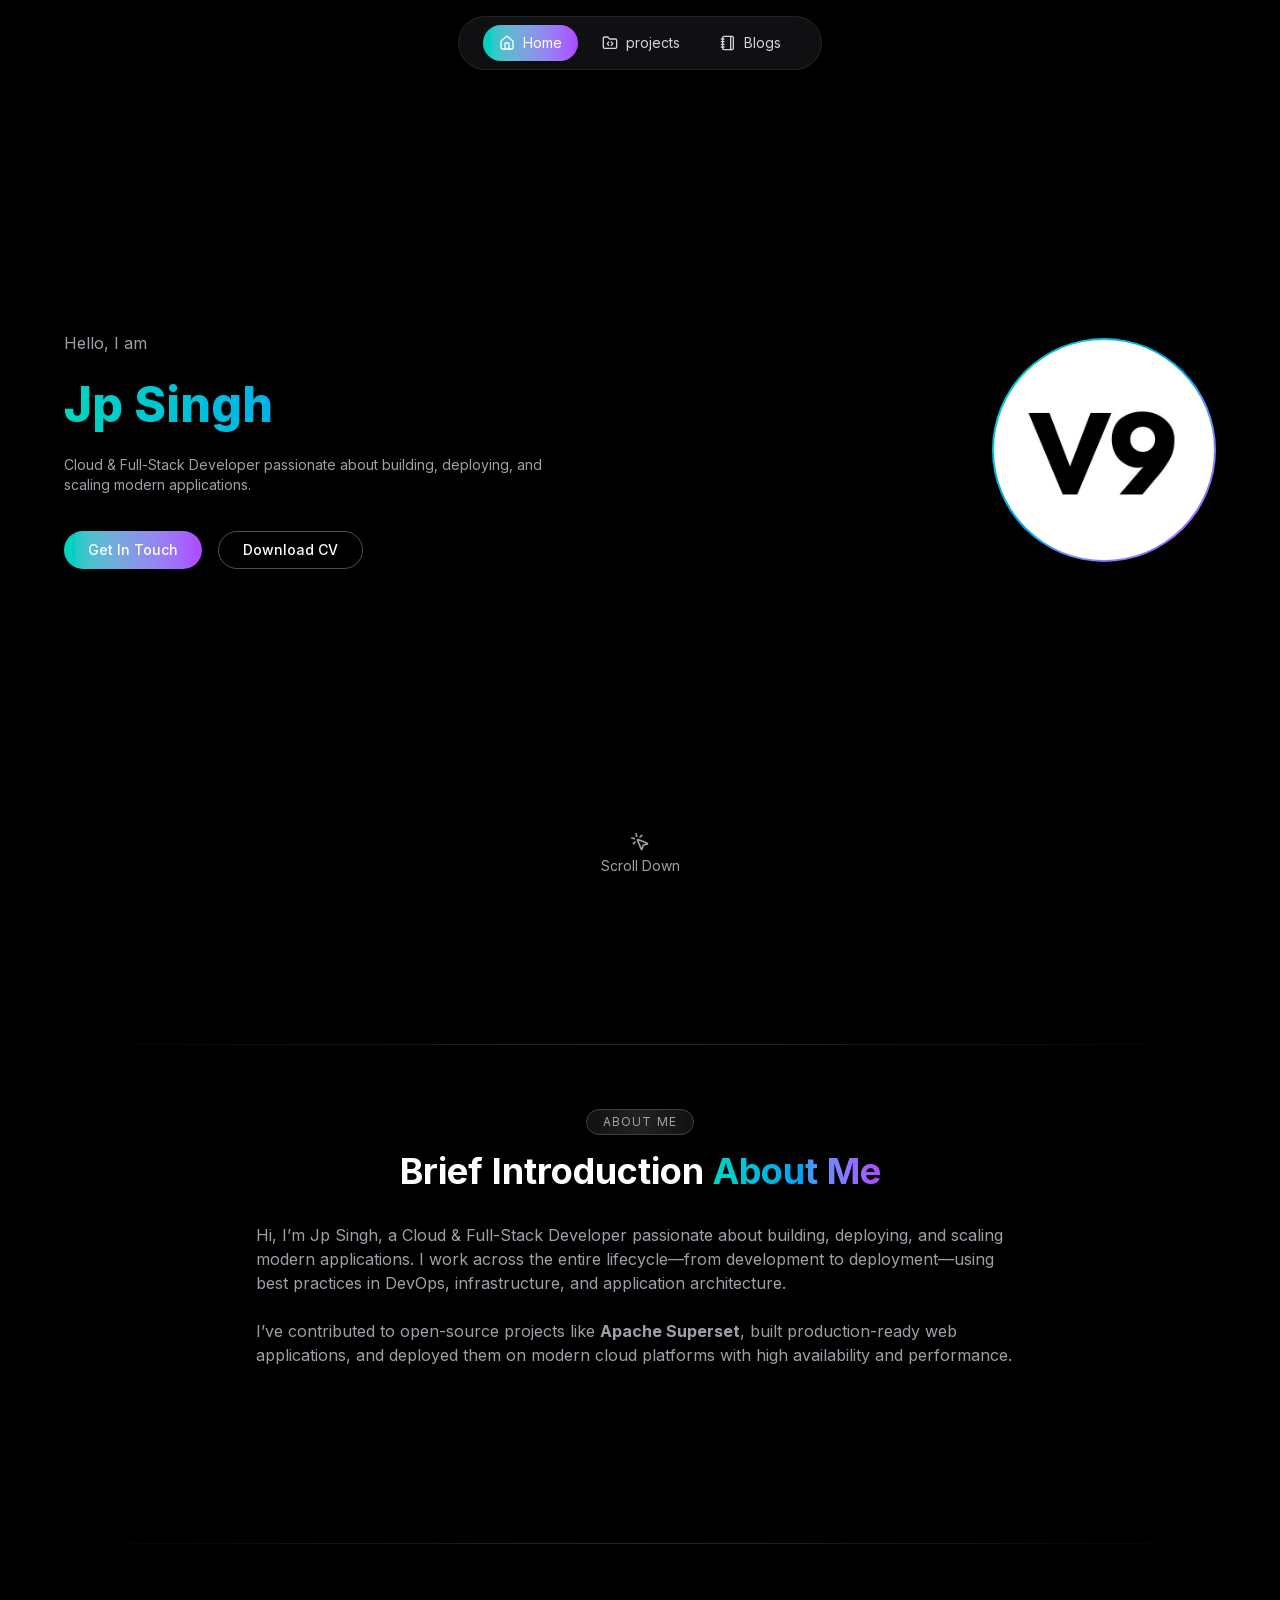
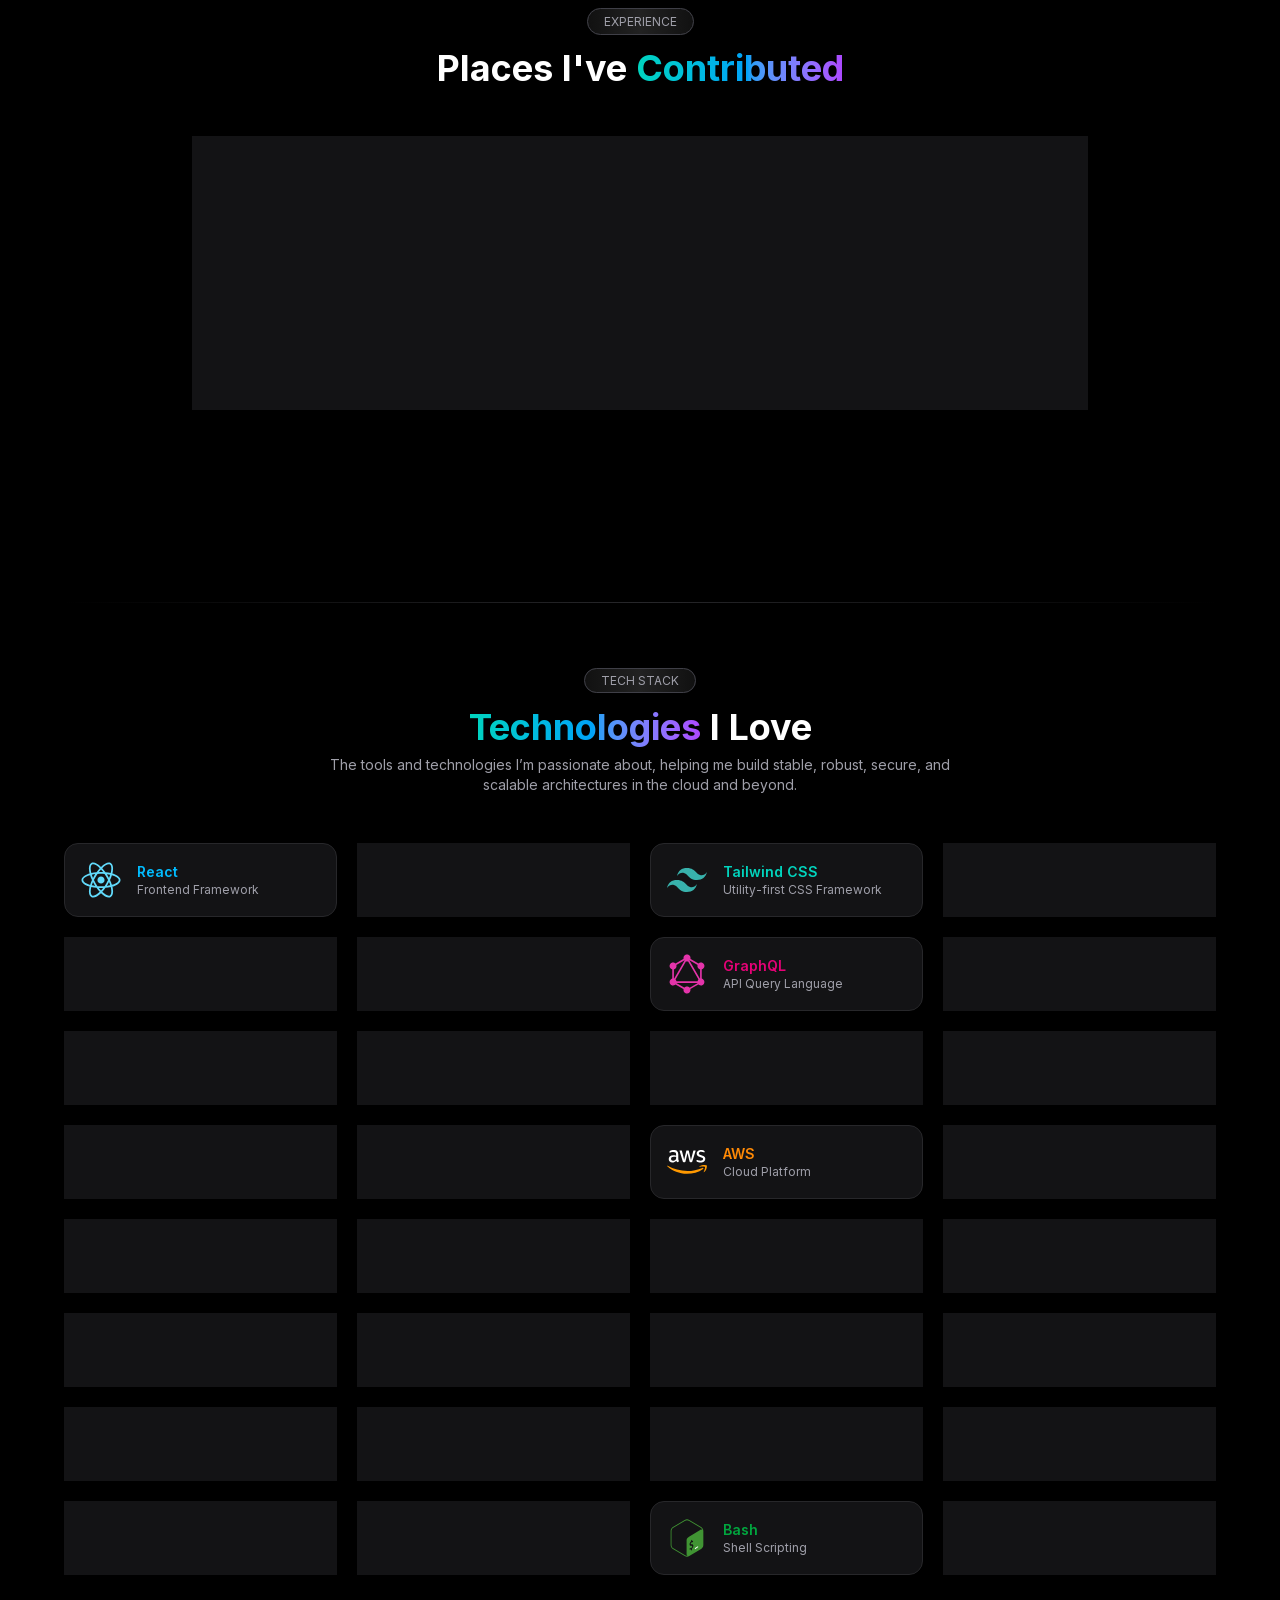
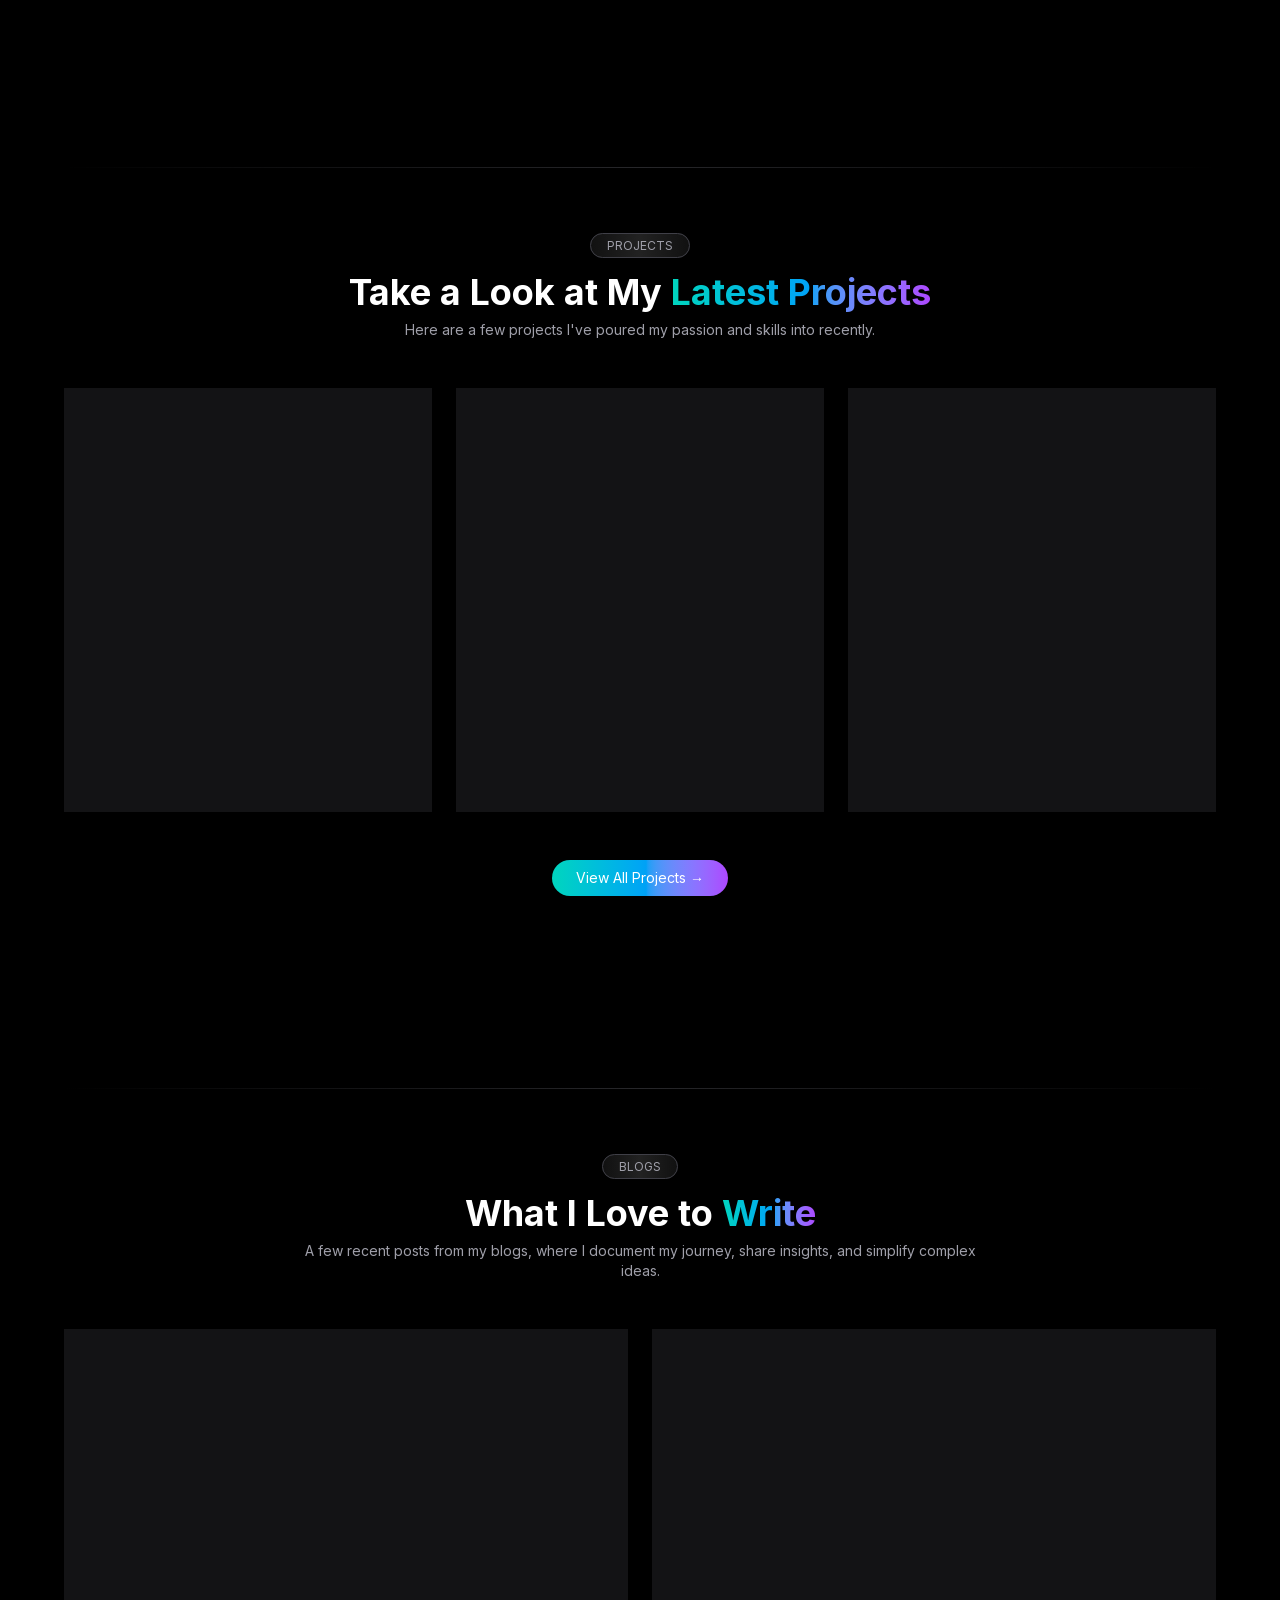
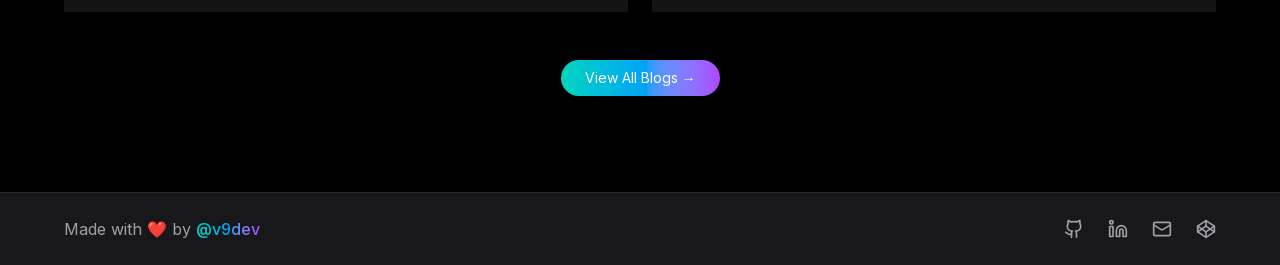
==== commit aa6f718f: "deploy: v9dev/v9dev-source@620c49b7d007887a1996a79d89f02d26089e3743" ====
--- a/index.html
+++ b/index.html
@@ -1 +1 @@
-<!DOCTYPE html><html lang="en"><head><meta charSet="utf-8"/><meta name="viewport" content="width=device-width, initial-scale=1"/><link rel="preload" href="/_next/static/media/e4af272ccee01ff0-s.p.woff2" as="font" crossorigin="" type="font/woff2"/><link rel="stylesheet" href="/_next/static/css/d1f29be826f9d1fe.css" data-precedence="next"/><link rel="preload" as="script" fetchPriority="low" href="/_next/static/chunks/webpack-9682978e3e09731c.js"/><script src="/_next/static/chunks/4bd1b696-1962bfe149af46cd.js" async=""></script><script src="/_next/static/chunks/684-80ddbd5c2fee50a3.js" async=""></script><script src="/_next/static/chunks/main-app-f8c89bbbba01107e.js" async=""></script><script src="/_next/static/chunks/589-c6d9a0c4f492734e.js" async=""></script><script src="/_next/static/chunks/693-9edbdc40df847e8a.js" async=""></script><script src="/_next/static/chunks/app/layout-4646b86dbdb680ba.js" async=""></script><script src="/_next/static/chunks/app/not-found-64df80727bd73420.js" async=""></script><script src="/_next/static/chunks/508-6140d659d753d558.js" async=""></script><script src="/_next/static/chunks/app/page-60c8938fc09eedb4.js" async=""></script><meta name="next-size-adjust" content=""/><title>v9dev : Cloud &amp; Full-Stack Developer</title><meta name="description" content="Hi, I’m v9dev, a Cloud &amp; Full-Stack Developer passionate about building, deploying, and scaling modern applications."/><meta property="og:title" content="v9dev : Cloud &amp; Full-Stack Developer"/><meta property="og:description" content="Hi, I’m v9dev, a Cloud &amp; Full-Stack Developer passionate about building, deploying, and scaling modern applications."/><meta property="og:image" content="http://localhost:3000/images/V9.jpg"/><meta name="twitter:card" content="summary_large_image"/><meta name="twitter:title" content="v9dev : Cloud &amp; Full-Stack Developer"/><meta name="twitter:description" content="Hi, I’m v9dev, a Cloud &amp; Full-Stack Developer passionate about building, deploying, and scaling modern applications."/><meta name="twitter:image" content="http://localhost:3000/images/V9.jpg"/><link rel="icon" href="/favicon.ico" type="image/x-icon" sizes="16x16"/><script>document.querySelectorAll('body link[rel="icon"], body link[rel="apple-touch-icon"]').forEach(el => document.head.appendChild(el))</script><script src="/_next/static/chunks/polyfills-42372ed130431b0a.js" noModule=""></script></head><body class="__className_e8ce0c bg-black text-white"><header class="fixed top-4 left-0 right-0 z-50 flex justify-center"><nav class="bg-zinc-900/70 backdrop-blur-md border border-zinc-700/40 rounded-full px-6 py-2 shadow-xl flex gap-2"><div tabindex="0"><a class="flex items-center gap-2 text-sm px-4 py-2 rounded-full transition-all duration-200 bg-gradient-to-r from-teal-400 to-purple-500 text-white shadow-md" href="/"><svg xmlns="http://www.w3.org/2000/svg" width="24" height="24" viewBox="0 0 24 24" fill="none" stroke="currentColor" stroke-width="2" stroke-linecap="round" stroke-linejoin="round" class="lucide lucide-house h-4 w-4" aria-hidden="true"><path d="M15 21v-8a1 1 0 0 0-1-1h-4a1 1 0 0 0-1 1v8"></path><path d="M3 10a2 2 0 0 1 .709-1.528l7-5.999a2 2 0 0 1 2.582 0l7 5.999A2 2 0 0 1 21 10v9a2 2 0 0 1-2 2H5a2 2 0 0 1-2-2z"></path></svg>Home</a></div><div tabindex="0"><a class="flex items-center gap-2 text-sm px-4 py-2 rounded-full transition-all duration-200 text-zinc-300 hover:text-white hover:bg-zinc-800/50" href="/projects/"><svg xmlns="http://www.w3.org/2000/svg" width="24" height="24" viewBox="0 0 24 24" fill="none" stroke="currentColor" stroke-width="2" stroke-linecap="round" stroke-linejoin="round" class="lucide lucide-folder-code h-4 w-4" aria-hidden="true"><path d="M10 10.5 8 13l2 2.5"></path><path d="m14 10.5 2 2.5-2 2.5"></path><path d="M20 20a2 2 0 0 0 2-2V8a2 2 0 0 0-2-2h-7.9a2 2 0 0 1-1.69-.9L9.6 3.9A2 2 0 0 0 7.93 3H4a2 2 0 0 0-2 2v13a2 2 0 0 0 2 2z"></path></svg>projects</a></div><div tabindex="0"><a class="flex items-center gap-2 text-sm px-4 py-2 rounded-full transition-all duration-200 text-zinc-300 hover:text-white hover:bg-zinc-800/50" href="/blogs/"><svg xmlns="http://www.w3.org/2000/svg" width="24" height="24" viewBox="0 0 24 24" fill="none" stroke="currentColor" stroke-width="2" stroke-linecap="round" stroke-linejoin="round" class="lucide lucide-notebook h-4 w-4" aria-hidden="true"><path d="M2 6h4"></path><path d="M2 10h4"></path><path d="M2 14h4"></path><path d="M2 18h4"></path><rect width="16" height="20" x="4" y="2" rx="2"></rect><path d="M16 2v20"></path></svg>Blogs</a></div></nav></header><main class="relative bg-black text-white min-h-screen overflow-x-hidden"><div class="absolute -z-10 w-[800px] h-[800px] bg-gradient-radial from-pink-500/30 via-purple-500/20 to-transparent rounded-full top-[-20%] left-[-10%] blur-3xl opacity-30"></div><section id="home" class="relative min-h-screen flex items-center justify-center px-6 md:px-16 bg-black text-white overflow-hidden"><div class="absolute top-[-30%] left-[-20%] w-[600px] h-[600px] bg-gradient-radial from-teal-400 via-sky-400 to-transparent rounded-full blur-[200px] opacity-25 -z-10"></div><div class="grid grid-cols-1 md:grid-cols-2 gap-10 items-center w-full max-w-6xl"><div class="space-y-5" style="opacity:0;transform:translateX(-30px)"><p class="text-zinc-400 text-base">Hello, I am</p><h1 class="text-5xl font-extrabold bg-gradient-to-r from-teal-400 via-sky-500 to-purple-500 text-transparent bg-clip-text leading-tight">Jp Singh</h1><p class="text-zinc-400 text-sm max-w-lg">Cloud &amp; Full-Stack Developer passionate about building, deploying, and scaling modern applications.</p><div class="flex flex-wrap gap-4 pt-4"><button class="rounded-full px-6 py-2 text-sm font-medium text-white shadow-md bg-gradient-to-r from-teal-400 to-purple-500 hover:brightness-110 transition-all" tabindex="0">Get In Touch</button><button class="rounded-full px-6 py-2 text-sm font-medium text-white border border-white/30 hover:border-white hover:bg-white/10 transition-all" tabindex="0">Download CV</button></div></div><div class="flex justify-center md:justify-end" style="opacity:0;transform:scale(0.9)"><div class="w-44 h-44 md:w-56 md:h-56 rounded-full overflow-hidden p-[2px] bg-gradient-to-br from-teal-400 via-sky-500 to-purple-500 shadow-xl"><img alt="Avatar" loading="lazy" width="224" height="224" decoding="async" data-nimg="1" class="rounded-full object-cover w-full h-full" style="color:transparent" src="/images/V9.jpg"/></div></div></div><div class="absolute bottom-6 flex flex-col items-center cursor-pointer text-zinc-400 hover:text-white" style="opacity:0"><svg xmlns="http://www.w3.org/2000/svg" width="24" height="24" viewBox="0 0 24 24" fill="none" stroke="currentColor" stroke-width="2" stroke-linecap="round" stroke-linejoin="round" class="lucide lucide-mouse-pointer-click h-5 w-5 animate-bounce" aria-hidden="true"><path d="M14 4.1 12 6"></path><path d="m5.1 8-2.9-.8"></path><path d="m6 12-1.9 2"></path><path d="M7.2 2.2 8 5.1"></path><path d="M9.037 9.69a.498.498 0 0 1 .653-.653l11 4.5a.5.5 0 0 1-.074.949l-4.349 1.041a1 1 0 0 0-.74.739l-1.04 4.35a.5.5 0 0 1-.95.074z"></path></svg><span class="mt-1 text-sm">Scroll Down</span></div></section><section id="about" class="w-full py-20 px-6 md:px-16 bg-black text-white flex flex-col items-center justify-center"><div class="w-full h-[1px] bg-gradient-to-r from-transparent via-zinc-800 to-transparent my-16"></div><span class="mb-4 px-4 py-1 text-xs bg-gradient-to-r from-[#111] via-[#222] to-[#111] font-regular uppercase tracking-widest border border-zinc-700 rounded-full text-zinc-400" style="opacity:0;transform:translateY(-10px)">About Me</span><h2 class="text-3xl md:text-4xl font-bold text-center mb-8" style="opacity:0;transform:translateY(10px)">Brief Introduction<!-- --> <span class="bg-gradient-to-r from-teal-400 via-sky-500 to-purple-500 text-transparent bg-clip-text">About Me</span></h2><div class="max-w-3xl text-zinc-400 space-y-6 text-sm md:text-base text-center md:text-left" style="opacity:0"><p>Hi, I’m Jp Singh, a Cloud &amp; Full-Stack Developer passionate about building, deploying, and scaling modern applications. I work across the entire lifecycle—from development to deployment—using best practices in DevOps, infrastructure, and application architecture.</p><p>I’ve contributed to open-source projects like <b>Apache Superset</b>, built production-ready web applications, and deployed them on modern cloud platforms with high availability and performance.</p></div></section><section id="experience" class="w-full py-24 px-6 md:px-16 bg-black text-white"><div class="w-full h-[1px] bg-gradient-to-r from-transparent via-zinc-800 to-transparent mb-16"></div><div class="text-center mb-12"><span class="uppercase text-xs font-regular bg-gradient-to-r from-[#111] via-[#222] to-[#111] border border-zinc-700 px-4 py-1.25 rounded-full text-zinc-400">Experience</span><h2 class="text-4xl font-bold mt-4">Places I&#x27;ve<!-- --> <span class="bg-gradient-to-r from-teal-400 via-sky-500 to-purple-500 text-transparent bg-clip-text">Contributed</span></h2></div><div class="space-y-10 max-w-4xl mx-auto"><div class="relative group rounded-xl border border-zinc-800 bg-zinc-900/80 backdrop-blur-md p-6 overflow-hidden transition-all duration-300"><div class="pointer-events-none absolute -inset-[1px] rounded-[inherit] z-0 opacity-0 group-hover:opacity-100 transition duration-300" style="background:radial-gradient(300px circle at 0px 0px, rgba(99,102,241,0.35), transparent 80%);mask-image:linear-gradient(#fff 0 0);-webkit-mask-image:linear-gradient(#fff 0 0)"></div><div class="relative z-10"><div class="text-sm text-zinc-400 mb-1">Sep 2024 – Present</div><h3 class="text-lg font-semibold text-white">Cloud Developer</h3><p class="text-sm font-medium text-emerald-400 mb-3">Imapro.in</p><ul class="list-disc list-inside text-sm text-zinc-300 space-y-1"><li>Built and deployed containerized microservices on AWS</li><li>Implemented high-availability app architecture</li><li>Reduced deployment time by 50% with automated pipelines</li><li>Optimized costs by redesigning the entire architecture</li><li>Implemented a self-hosted PostgreSQL database on AWS EC2</li><li>Optimized performance by providing greater flexibility while minimizing downtime</li></ul></div></div></div></section><section id="tech" class="w-full py-24 px-6 md:px-16 bg-black text-white"><div class="w-full h-[1px] bg-gradient-to-r from-transparent via-zinc-800 to-transparent mb-16"></div><div class="text-center mb-12"><span class="uppercase text-xs font-regular bg-gradient-to-r from-[#111] via-[#222] to-[#111] border border-zinc-700 px-4 py-1 rounded-full text-zinc-400">Tech Stack</span><h2 class="text-4xl font-bold mt-4"><span class="bg-gradient-to-r from-teal-400 via-sky-500 to-purple-500 text-transparent bg-clip-text">Technologies</span> <!-- -->I Love</h2><p class="text-zinc-400 text-sm mt-2 max-w-2xl mx-auto">The tools and technologies I’m passionate about, helping me build stable, robust, secure, and scalable architectures in the cloud and beyond.</p></div><div class="grid grid-cols-1 sm:grid-cols-2 md:grid-cols-3 lg:grid-cols-4 gap-5 max-w-6xl mx-auto"><div class="relative bg-zinc-900/80 border border-zinc-800 backdrop-blur-sm rounded-xl p-4 flex items-center gap-4 group hover:shadow-[0_0_15px_rgba(255,255,255,0.05)] transition-all duration-300"><div class="w-10 h-10 overflow-hidden"><img src="/svg/react.svg" alt="React" class="object-cover w-full h-full" loading="lazy"/></div><div class="flex flex-col"><span class="font-semibold text-sm text-sky-400">React</span><span class="text-xs text-zinc-400">Frontend Framework</span></div></div><div class="relative bg-zinc-900/80 border border-zinc-800 backdrop-blur-sm rounded-xl p-4 flex items-center gap-4 group hover:shadow-[0_0_15px_rgba(255,255,255,0.05)] transition-all duration-300"><div class="w-10 h-10 overflow-hidden"><img src="/svg/nextjs.svg" alt="Next.js" class="object-cover w-full h-full" loading="lazy"/></div><div class="flex flex-col"><span class="font-semibold text-sm text-white">Next.js</span><span class="text-xs text-zinc-400">Full-Stack Framework</span></div></div><div class="relative bg-zinc-900/80 border border-zinc-800 backdrop-blur-sm rounded-xl p-4 flex items-center gap-4 group hover:shadow-[0_0_15px_rgba(255,255,255,0.05)] transition-all duration-300"><div class="w-10 h-10 overflow-hidden"><img src="/svg/tailwind.svg" alt="Tailwind CSS" class="object-cover w-full h-full" loading="lazy"/></div><div class="flex flex-col"><span class="font-semibold text-sm text-teal-400">Tailwind CSS</span><span class="text-xs text-zinc-400">Utility-first CSS Framework</span></div></div><div class="relative bg-zinc-900/80 border border-zinc-800 backdrop-blur-sm rounded-xl p-4 flex items-center gap-4 group hover:shadow-[0_0_15px_rgba(255,255,255,0.05)] transition-all duration-300"><div class="w-10 h-10 overflow-hidden"><img src="/svg/express.svg" alt="Express" class="object-cover w-full h-full" loading="lazy"/></div><div class="flex flex-col"><span class="font-semibold text-sm text-white">Express</span><span class="text-xs text-zinc-400">Backend Framework</span></div></div><div class="relative bg-zinc-900/80 border border-zinc-800 backdrop-blur-sm rounded-xl p-4 flex items-center gap-4 group hover:shadow-[0_0_15px_rgba(255,255,255,0.05)] transition-all duration-300"><div class="w-10 h-10 overflow-hidden"><img src="/svg/nodejs.svg" alt="Node.js" class="object-cover w-full h-full" loading="lazy"/></div><div class="flex flex-col"><span class="font-semibold text-sm text-green-500">Node.js</span><span class="text-xs text-zinc-400">JavaScript Runtime</span></div></div><div class="relative bg-zinc-900/80 border border-zinc-800 backdrop-blur-sm rounded-xl p-4 flex items-center gap-4 group hover:shadow-[0_0_15px_rgba(255,255,255,0.05)] transition-all duration-300"><div class="w-10 h-10 overflow-hidden"><img src="/svg/flask.svg" alt="Flask" class="object-cover w-full h-full" loading="lazy"/></div><div class="flex flex-col"><span class="font-semibold text-sm text-white-600">Flask</span><span class="text-xs text-zinc-400">Python Web Framework</span></div></div><div class="relative bg-zinc-900/80 border border-zinc-800 backdrop-blur-sm rounded-xl p-4 flex items-center gap-4 group hover:shadow-[0_0_15px_rgba(255,255,255,0.05)] transition-all duration-300"><div class="w-10 h-10 overflow-hidden"><img src="/svg/graphql.svg" alt="GraphQL" class="object-cover w-full h-full" loading="lazy"/></div><div class="flex flex-col"><span class="font-semibold text-sm text-pink-600">GraphQL</span><span class="text-xs text-zinc-400">API Query Language</span></div></div><div class="relative bg-zinc-900/80 border border-zinc-800 backdrop-blur-sm rounded-xl p-4 flex items-center gap-4 group hover:shadow-[0_0_15px_rgba(255,255,255,0.05)] transition-all duration-300"><div class="w-10 h-10 overflow-hidden"><img src="/svg/firebase.svg" alt="Firebase" class="object-cover w-full h-full" loading="lazy"/></div><div class="flex flex-col"><span class="font-semibold text-sm text-amber-500">Firebase</span><span class="text-xs text-zinc-400">Backend as a Service</span></div></div><div class="relative bg-zinc-900/80 border border-zinc-800 backdrop-blur-sm rounded-xl p-4 flex items-center gap-4 group hover:shadow-[0_0_15px_rgba(255,255,255,0.05)] transition-all duration-300"><div class="w-10 h-10 overflow-hidden"><img src="/svg/mongodb.svg" alt="MongoDB" class="object-cover w-full h-full" loading="lazy"/></div><div class="flex flex-col"><span class="font-semibold text-sm text-green-600">MongoDB</span><span class="text-xs text-zinc-400">NoSQL Database</span></div></div><div class="relative bg-zinc-900/80 border border-zinc-800 backdrop-blur-sm rounded-xl p-4 flex items-center gap-4 group hover:shadow-[0_0_15px_rgba(255,255,255,0.05)] transition-all duration-300"><div class="w-10 h-10 overflow-hidden"><img src="/svg/postgressql.svg" alt="PostgreSQL" class="object-cover w-full h-full" loading="lazy"/></div><div class="flex flex-col"><span class="font-semibold text-sm text-blue-300">PostgreSQL</span><span class="text-xs text-zinc-400">Relational Database</span></div></div><div class="relative bg-zinc-900/80 border border-zinc-800 backdrop-blur-sm rounded-xl p-4 flex items-center gap-4 group hover:shadow-[0_0_15px_rgba(255,255,255,0.05)] transition-all duration-300"><div class="w-10 h-10 overflow-hidden"><img src="/svg/mysql.svg" alt="MySQL" class="object-cover w-full h-full" loading="lazy"/></div><div class="flex flex-col"><span class="font-semibold text-sm text-blue-600">MySQL</span><span class="text-xs text-zinc-400">Relational Database</span></div></div><div class="relative bg-zinc-900/80 border border-zinc-800 backdrop-blur-sm rounded-xl p-4 flex items-center gap-4 group hover:shadow-[0_0_15px_rgba(255,255,255,0.05)] transition-all duration-300"><div class="w-10 h-10 overflow-hidden"><img src="/svg/sqllite.svg" alt="SQLite" class="object-cover w-full h-full" loading="lazy"/></div><div class="flex flex-col"><span class="font-semibold text-sm text-green-500">SQLite</span><span class="text-xs text-zinc-400">Lightweight Database</span></div></div><div class="relative bg-zinc-900/80 border border-zinc-800 backdrop-blur-sm rounded-xl p-4 flex items-center gap-4 group hover:shadow-[0_0_15px_rgba(255,255,255,0.05)] transition-all duration-300"><div class="w-10 h-10 overflow-hidden"><img src="/svg/redis.svg" alt="Redis" class="object-cover w-full h-full" loading="lazy"/></div><div class="flex flex-col"><span class="font-semibold text-sm text-red-500">Redis</span><span class="text-xs text-zinc-400">In-memory Data Store</span></div></div><div class="relative bg-zinc-900/80 border border-zinc-800 backdrop-blur-sm rounded-xl p-4 flex items-center gap-4 group hover:shadow-[0_0_15px_rgba(255,255,255,0.05)] transition-all duration-300"><div class="w-10 h-10 overflow-hidden"><img src="/svg/prisma.svg" alt="Prisma" class="object-cover w-full h-full" loading="lazy"/></div><div class="flex flex-col"><span class="font-semibold text-sm text-white">Prisma</span><span class="text-xs text-zinc-400">Database ORM</span></div></div><div class="relative bg-zinc-900/80 border border-zinc-800 backdrop-blur-sm rounded-xl p-4 flex items-center gap-4 group hover:shadow-[0_0_15px_rgba(255,255,255,0.05)] transition-all duration-300"><div class="w-10 h-10 overflow-hidden"><img src="/svg/aws.svg" alt="AWS" class="object-cover w-full h-full" loading="lazy"/></div><div class="flex flex-col"><span class="font-semibold text-sm text-orange-400">AWS</span><span class="text-xs text-zinc-400">Cloud Platform</span></div></div><div class="relative bg-zinc-900/80 border border-zinc-800 backdrop-blur-sm rounded-xl p-4 flex items-center gap-4 group hover:shadow-[0_0_15px_rgba(255,255,255,0.05)] transition-all duration-300"><div class="w-10 h-10 overflow-hidden"><img src="/svg/gcp.svg" alt="Google Cloud" class="object-cover w-full h-full" loading="lazy"/></div><div class="flex flex-col"><span class="font-semibold text-sm text-blue-500">Google Cloud</span><span class="text-xs text-zinc-400">Cloud Platform</span></div></div><div class="relative bg-zinc-900/80 border border-zinc-800 backdrop-blur-sm rounded-xl p-4 flex items-center gap-4 group hover:shadow-[0_0_15px_rgba(255,255,255,0.05)] transition-all duration-300"><div class="w-10 h-10 overflow-hidden"><img src="/svg/azure.svg" alt="Azure" class="object-cover w-full h-full" loading="lazy"/></div><div class="flex flex-col"><span class="font-semibold text-sm text-blue-600">Azure</span><span class="text-xs text-zinc-400">Cloud Platform</span></div></div><div class="relative bg-zinc-900/80 border border-zinc-800 backdrop-blur-sm rounded-xl p-4 flex items-center gap-4 group hover:shadow-[0_0_15px_rgba(255,255,255,0.05)] transition-all duration-300"><div class="w-10 h-10 overflow-hidden"><img src="/svg/digitalocean.svg" alt="DigitalOcean" class="object-cover w-full h-full" loading="lazy"/></div><div class="flex flex-col"><span class="font-semibold text-sm text-blue-500">DigitalOcean</span><span class="text-xs text-zinc-400">Cloud Infrastructure</span></div></div><div class="relative bg-zinc-900/80 border border-zinc-800 backdrop-blur-sm rounded-xl p-4 flex items-center gap-4 group hover:shadow-[0_0_15px_rgba(255,255,255,0.05)] transition-all duration-300"><div class="w-10 h-10 overflow-hidden"><img src="/svg/linux.svg" alt="Linux" class="object-cover w-full h-full" loading="lazy"/></div><div class="flex flex-col"><span class="font-semibold text-sm text-green-500">Linux</span><span class="text-xs text-zinc-400">Operating System</span></div></div><div class="relative bg-zinc-900/80 border border-zinc-800 backdrop-blur-sm rounded-xl p-4 flex items-center gap-4 group hover:shadow-[0_0_15px_rgba(255,255,255,0.05)] transition-all duration-300"><div class="w-10 h-10 overflow-hidden"><img src="/svg/docker.svg" alt="Docker" class="object-cover w-full h-full" loading="lazy"/></div><div class="flex flex-col"><span class="font-semibold text-sm text-blue-500">Docker</span><span class="text-xs text-zinc-400">Containerization</span></div></div><div class="relative bg-zinc-900/80 border border-zinc-800 backdrop-blur-sm rounded-xl p-4 flex items-center gap-4 group hover:shadow-[0_0_15px_rgba(255,255,255,0.05)] transition-all duration-300"><div class="w-10 h-10 overflow-hidden"><img src="/svg/kubernetes.svg" alt="Kubernetes" class="object-cover w-full h-full" loading="lazy"/></div><div class="flex flex-col"><span class="font-semibold text-sm text-blue-600">Kubernetes</span><span class="text-xs text-zinc-400">Container Orchestration</span></div></div><div class="relative bg-zinc-900/80 border border-zinc-800 backdrop-blur-sm rounded-xl p-4 flex items-center gap-4 group hover:shadow-[0_0_15px_rgba(255,255,255,0.05)] transition-all duration-300"><div class="w-10 h-10 overflow-hidden"><img src="/svg/apache.svg" alt="Apache" class="object-cover w-full h-full" loading="lazy"/></div><div class="flex flex-col"><span class="font-semibold text-sm text-red-500">Apache</span><span class="text-xs text-zinc-400">Web Server</span></div></div><div class="relative bg-zinc-900/80 border border-zinc-800 backdrop-blur-sm rounded-xl p-4 flex items-center gap-4 group hover:shadow-[0_0_15px_rgba(255,255,255,0.05)] transition-all duration-300"><div class="w-10 h-10 overflow-hidden"><img src="/svg/nginx.svg" alt="NGINX" class="object-cover w-full h-full" loading="lazy"/></div><div class="flex flex-col"><span class="font-semibold text-sm text-green-600">NGINX</span><span class="text-xs text-zinc-400">Web Server</span></div></div><div class="relative bg-zinc-900/80 border border-zinc-800 backdrop-blur-sm rounded-xl p-4 flex items-center gap-4 group hover:shadow-[0_0_15px_rgba(255,255,255,0.05)] transition-all duration-300"><div class="w-10 h-10 overflow-hidden"><img src="/svg/git.svg" alt="Git" class="object-cover w-full h-full" loading="lazy"/></div><div class="flex flex-col"><span class="font-semibold text-sm text-orange-600">Git</span><span class="text-xs text-zinc-400">Version Control</span></div></div><div class="relative bg-zinc-900/80 border border-zinc-800 backdrop-blur-sm rounded-xl p-4 flex items-center gap-4 group hover:shadow-[0_0_15px_rgba(255,255,255,0.05)] transition-all duration-300"><div class="w-10 h-10 overflow-hidden"><img src="/svg/jenkins.svg" alt="Jenkins" class="object-cover w-full h-full" loading="lazy"/></div><div class="flex flex-col"><span class="font-semibold text-sm text-red-600">Jenkins</span><span class="text-xs text-zinc-400">CI/CD Tool</span></div></div><div class="relative bg-zinc-900/80 border border-zinc-800 backdrop-blur-sm rounded-xl p-4 flex items-center gap-4 group hover:shadow-[0_0_15px_rgba(255,255,255,0.05)] transition-all duration-300"><div class="w-10 h-10 overflow-hidden"><img src="/svg/terraform.svg" alt="Terraform" class="object-cover w-full h-full" loading="lazy"/></div><div class="flex flex-col"><span class="font-semibold text-sm text-indigo-400">Terraform</span><span class="text-xs text-zinc-400">Infrastructure as Code Tool</span></div></div><div class="relative bg-zinc-900/80 border border-zinc-800 backdrop-blur-sm rounded-xl p-4 flex items-center gap-4 group hover:shadow-[0_0_15px_rgba(255,255,255,0.05)] transition-all duration-300"><div class="w-10 h-10 overflow-hidden"><img src="/svg/typescript.svg" alt="TypeScript" class="object-cover w-full h-full" loading="lazy"/></div><div class="flex flex-col"><span class="font-semibold text-sm text-blue-500">TypeScript</span><span class="text-xs text-zinc-400">Superset of JavaScript</span></div></div><div class="relative bg-zinc-900/80 border border-zinc-800 backdrop-blur-sm rounded-xl p-4 flex items-center gap-4 group hover:shadow-[0_0_15px_rgba(255,255,255,0.05)] transition-all duration-300"><div class="w-10 h-10 overflow-hidden"><img src="/svg/js.svg" alt="JavaScript" class="object-cover w-full h-full" loading="lazy"/></div><div class="flex flex-col"><span class="font-semibold text-sm text-yellow-500">JavaScript</span><span class="text-xs text-zinc-400">Programming Language</span></div></div><div class="relative bg-zinc-900/80 border border-zinc-800 backdrop-blur-sm rounded-xl p-4 flex items-center gap-4 group hover:shadow-[0_0_15px_rgba(255,255,255,0.05)] transition-all duration-300"><div class="w-10 h-10 overflow-hidden"><img src="/svg/python.svg" alt="Python" class="object-cover w-full h-full" loading="lazy"/></div><div class="flex flex-col"><span class="font-semibold text-sm text-blue-400">Python</span><span class="text-xs text-zinc-400">Programming Language</span></div></div><div class="relative bg-zinc-900/80 border border-zinc-800 backdrop-blur-sm rounded-xl p-4 flex items-center gap-4 group hover:shadow-[0_0_15px_rgba(255,255,255,0.05)] transition-all duration-300"><div class="w-10 h-10 overflow-hidden"><img src="/svg/c.svg" alt="C Programming" class="object-cover w-full h-full" loading="lazy"/></div><div class="flex flex-col"><span class="font-semibold text-sm text-blue-700">C Programming</span><span class="text-xs text-zinc-400">Programming Language</span></div></div><div class="relative bg-zinc-900/80 border border-zinc-800 backdrop-blur-sm rounded-xl p-4 flex items-center gap-4 group hover:shadow-[0_0_15px_rgba(255,255,255,0.05)] transition-all duration-300"><div class="w-10 h-10 overflow-hidden"><img src="/svg/bash.svg" alt="Bash" class="object-cover w-full h-full" loading="lazy"/></div><div class="flex flex-col"><span class="font-semibold text-sm text-green-600">Bash</span><span class="text-xs text-zinc-400">Shell Scripting</span></div></div><div class="relative bg-zinc-900/80 border border-zinc-800 backdrop-blur-sm rounded-xl p-4 flex items-center gap-4 group hover:shadow-[0_0_15px_rgba(255,255,255,0.05)] transition-all duration-300"><div class="w-10 h-10 overflow-hidden"><img src="/svg/figma.svg" alt="Figma" class="object-cover w-full h-full" loading="lazy"/></div><div class="flex flex-col"><span class="font-semibold text-sm text-violet-600">Figma</span><span class="text-xs text-zinc-400">Design Tool</span></div></div></div></section><section id="projects" class="w-full py-24 px-6 md:px-16 bg-black text-white"><div class="w-full h-[1px] bg-gradient-to-r from-transparent via-zinc-800 to-transparent mb-16"></div><div class="text-center mb-12"><span class="uppercase text-xs font-regular bg-gradient-to-r from-[#111] via-[#222] to-[#111] border border-zinc-700 px-4 py-1 rounded-full text-zinc-400">Projects</span><h2 class="text-4xl font-bold mt-4">Take a Look at My<!-- --> <span class="bg-gradient-to-r from-teal-400 via-sky-500 to-purple-500 text-transparent bg-clip-text">Latest Projects</span></h2><p class="text-zinc-400 text-sm mt-2 max-w-2xl mx-auto">Here are a few projects I&#x27;ve poured my passion and skills into recently.</p></div><div class="grid grid-cols-1 sm:grid-cols-2 md:grid-cols-3 gap-6 max-w-6xl mx-auto"><div class="relative group rounded-xl border border-zinc-800 bg-zinc-900/80 backdrop-blur-md overflow-hidden transition-all duration-300"><div class="pointer-events-none absolute -inset-[1px] rounded-[inherit] z-0 opacity-0 group-hover:opacity-100 transition duration-300" style="background:radial-gradient(300px circle at 0px 0px, rgba(99,102,241,0.35), transparent 80%);mask-image:linear-gradient(#fff 0 0);-webkit-mask-image:linear-gradient(#fff 0 0)"></div><div class="relative z-10 p-4 space-y-4"><div class="h-40 w-full bg-zinc-800 rounded-lg overflow-hidden"><img alt="Game Info" loading="lazy" width="400" height="160" decoding="async" data-nimg="1" class="w-full h-full object-cover object-top" style="color:transparent" src="/images/game-info.webp"/></div><div class="flex flex-wrap gap-2 text-xs"><span class="bg-zinc-800 text-white px-2 py-1 rounded-full">React</span><span class="bg-zinc-800 text-white px-2 py-1 rounded-full">Tailwind</span><span class="bg-zinc-800 text-white px-2 py-1 rounded-full">TypeScript</span></div><h3 class="text-lg font-semibold text-white">Game Info</h3><p class="text-sm text-zinc-400">Discover, Explore, Conquer: Your Ultimate Game Companion</p><div class="flex gap-3 pt-1"><a target="_blank" class="flex items-center gap-2 text-xs px-4 py-1.5 bg-zinc-800 text-white rounded-full border border-zinc-700 hover:border-white transition" href="https://game-info-seven.vercel.app"><svg xmlns="http://www.w3.org/2000/svg" width="24" height="24" viewBox="0 0 24 24" fill="none" stroke="currentColor" stroke-width="2" stroke-linecap="round" stroke-linejoin="round" class="lucide lucide-github w-4 h-4" aria-hidden="true"><path d="M15 22v-4a4.8 4.8 0 0 0-1-3.5c3 0 6-2 6-5.5.08-1.25-.27-2.48-1-3.5.28-1.15.28-2.35 0-3.5 0 0-1 0-3 1.5-2.64-.5-5.36-.5-8 0C6 2 5 2 5 2c-.3 1.15-.3 2.35 0 3.5A5.403 5.403 0 0 0 4 9c0 3.5 3 5.5 6 5.5-.39.49-.68 1.05-.85 1.65-.17.6-.22 1.23-.15 1.85v4"></path><path d="M9 18c-4.51 2-5-2-7-2"></path></svg>Source</a><a target="_blank" class="flex items-center gap-2 text-xs px-4 py-1.5 bg-zinc-800 text-white rounded-full border border-zinc-700 hover:border-white transition" href="https://github.com/v9dev/game-info"><svg xmlns="http://www.w3.org/2000/svg" width="24" height="24" viewBox="0 0 24 24" fill="none" stroke="currentColor" stroke-width="2" stroke-linecap="round" stroke-linejoin="round" class="lucide lucide-globe w-4 h-4" aria-hidden="true"><circle cx="12" cy="12" r="10"></circle><path d="M12 2a14.5 14.5 0 0 0 0 20 14.5 14.5 0 0 0 0-20"></path><path d="M2 12h20"></path></svg>Website</a></div></div></div><div class="relative group rounded-xl border border-zinc-800 bg-zinc-900/80 backdrop-blur-md overflow-hidden transition-all duration-300"><div class="pointer-events-none absolute -inset-[1px] rounded-[inherit] z-0 opacity-0 group-hover:opacity-100 transition duration-300" style="background:radial-gradient(300px circle at 0px 0px, rgba(99,102,241,0.35), transparent 80%);mask-image:linear-gradient(#fff 0 0);-webkit-mask-image:linear-gradient(#fff 0 0)"></div><div class="relative z-10 p-4 space-y-4"><div class="h-40 w-full bg-zinc-800 rounded-lg overflow-hidden"><img alt="Achievements Hill" loading="lazy" width="400" height="160" decoding="async" data-nimg="1" class="w-full h-full object-cover object-top" style="color:transparent" src="/images/achivementhill.webp"/></div><div class="flex flex-wrap gap-2 text-xs"><span class="bg-zinc-800 text-white px-2 py-1 rounded-full">React</span><span class="bg-zinc-800 text-white px-2 py-1 rounded-full">Tailwind</span><span class="bg-zinc-800 text-white px-2 py-1 rounded-full">Redux Toolkit</span></div><h3 class="text-lg font-semibold text-white">Achievements Hill</h3><p class="text-sm text-zinc-400">Achievements Hill is a full-stack web application that enables users to create and share their achievements. Built using Flask and Cloudinary for media storage.</p><div class="flex gap-3 pt-1"><a target="_blank" class="flex items-center gap-2 text-xs px-4 py-1.5 bg-zinc-800 text-white rounded-full border border-zinc-700 hover:border-white transition" href="https://github.com/v9dev/achievementshill"><svg xmlns="http://www.w3.org/2000/svg" width="24" height="24" viewBox="0 0 24 24" fill="none" stroke="currentColor" stroke-width="2" stroke-linecap="round" stroke-linejoin="round" class="lucide lucide-github w-4 h-4" aria-hidden="true"><path d="M15 22v-4a4.8 4.8 0 0 0-1-3.5c3 0 6-2 6-5.5.08-1.25-.27-2.48-1-3.5.28-1.15.28-2.35 0-3.5 0 0-1 0-3 1.5-2.64-.5-5.36-.5-8 0C6 2 5 2 5 2c-.3 1.15-.3 2.35 0 3.5A5.403 5.403 0 0 0 4 9c0 3.5 3 5.5 6 5.5-.39.49-.68 1.05-.85 1.65-.17.6-.22 1.23-.15 1.85v4"></path><path d="M9 18c-4.51 2-5-2-7-2"></path></svg>Source</a></div></div></div><div class="relative group rounded-xl border border-zinc-800 bg-zinc-900/80 backdrop-blur-md overflow-hidden transition-all duration-300"><div class="pointer-events-none absolute -inset-[1px] rounded-[inherit] z-0 opacity-0 group-hover:opacity-100 transition duration-300" style="background:radial-gradient(300px circle at 0px 0px, rgba(99,102,241,0.35), transparent 80%);mask-image:linear-gradient(#fff 0 0);-webkit-mask-image:linear-gradient(#fff 0 0)"></div><div class="relative z-10 p-4 space-y-4"><div class="h-40 w-full bg-zinc-800 rounded-lg overflow-hidden"><img alt="Express Location" loading="lazy" width="400" height="160" decoding="async" data-nimg="1" class="w-full h-full object-cover object-top" style="color:transparent" src="/images/expresslocation.webp"/></div><div class="flex flex-wrap gap-2 text-xs"><span class="bg-zinc-800 text-white px-2 py-1 rounded-full">Firebase</span><span class="bg-zinc-800 text-white px-2 py-1 rounded-full">React</span><span class="bg-zinc-800 text-white px-2 py-1 rounded-full">TypeScript</span></div><h3 class="text-lg font-semibold text-white">Express Location</h3><p class="text-sm text-zinc-400">Express Location is a full-stack web application built with the MEAN stack (MongoDB, Express.js, Angular, Node.js)</p><div class="flex gap-3 pt-1"><a target="_blank" class="flex items-center gap-2 text-xs px-4 py-1.5 bg-zinc-800 text-white rounded-full border border-zinc-700 hover:border-white transition" href="https://github.com/v9dev/epresslocation"><svg xmlns="http://www.w3.org/2000/svg" width="24" height="24" viewBox="0 0 24 24" fill="none" stroke="currentColor" stroke-width="2" stroke-linecap="round" stroke-linejoin="round" class="lucide lucide-github w-4 h-4" aria-hidden="true"><path d="M15 22v-4a4.8 4.8 0 0 0-1-3.5c3 0 6-2 6-5.5.08-1.25-.27-2.48-1-3.5.28-1.15.28-2.35 0-3.5 0 0-1 0-3 1.5-2.64-.5-5.36-.5-8 0C6 2 5 2 5 2c-.3 1.15-.3 2.35 0 3.5A5.403 5.403 0 0 0 4 9c0 3.5 3 5.5 6 5.5-.39.49-.68 1.05-.85 1.65-.17.6-.22 1.23-.15 1.85v4"></path><path d="M9 18c-4.51 2-5-2-7-2"></path></svg>Source</a></div></div></div></div><div class="text-center mt-12"><a class="inline-block bg-gradient-to-r from-teal-400 via-sky-500 to-purple-500 text-white text-sm px-6 py-2 rounded-full hover:brightness-110 transition" href="/projects/">View All Projects →</a></div></section><section class="w-full py-24 px-6 md:px-16 bg-black text-white"><div class="w-full h-[1px] bg-gradient-to-r from-transparent via-zinc-800 to-transparent mb-16"></div><div class="text-center mb-12"><span class="uppercase text-xs font-regular bg-gradient-to-r from-[#111] via-[#222] to-[#111] border border-zinc-700 px-4 py-1 rounded-full text-zinc-400">Blogs</span><h2 class="text-4xl font-bold mt-4">What I Love to<!-- --> <span class="bg-gradient-to-r from-teal-400 via-sky-500 to-purple-500 text-transparent bg-clip-text">Write</span></h2><p class="text-zinc-400 text-sm mt-2 max-w-2xl mx-auto">A few recent posts from my blogs, where I document my journey, share insights, and simplify complex ideas.</p></div><div class="grid grid-cols-1 sm:grid-cols-2 gap-6 max-w-6xl mx-auto"><div class="relative group rounded-xl border border-zinc-800 bg-zinc-900/80 backdrop-blur-md p-6 overflow-hidden transition-all duration-300"><div class="pointer-events-none absolute -inset-[1px] rounded-[inherit] z-0 opacity-0 group-hover:opacity-100 transition duration-300" style="background:radial-gradient(300px circle at 0px 0px, rgba(94,234,212,0.35), transparent 80%);mask-image:linear-gradient(#fff 0 0);-webkit-mask-image:linear-gradient(#fff 0 0)"></div><a target="_blank" rel="noopener noreferrer" class="relative z-10 block space-y-3" href="https://medium.com/@jpdesigns/creating-a-hassle-free-dockerfile-for-flask-app-deployment-281f47e71727"><span class="text-xs text-zinc-500 block">March 01, 2023</span><h3 class="text-lg font-semibold text-white">Creating a Hassle-Free Dockerfile for Flask App Deployment</h3><div class="flex flex-wrap gap-2 text-xs"><span class="bg-zinc-800 text-white px-2 py-1 rounded-full">docker</span><span class="bg-zinc-800 text-white px-2 py-1 rounded-full">web-development</span><span class="bg-zinc-800 text-white px-2 py-1 rounded-full">windows</span><span class="bg-zinc-800 text-white px-2 py-1 rounded-full">deployments</span><span class="bg-zinc-800 text-white px-2 py-1 rounded-full">flask</span></div><p class="text-sm text-zinc-400 line-clamp-3">Developers often build and develop their applications or websites on various operating systems. However, when it comes to deploying their application in production, they may struggle with Dockerfile creation.</p><span class="text-sm text-teal-400 font-medium inline-block pt-2">Read More →</span></a></div><div class="relative group rounded-xl border border-zinc-800 bg-zinc-900/80 backdrop-blur-md p-6 overflow-hidden transition-all duration-300"><div class="pointer-events-none absolute -inset-[1px] rounded-[inherit] z-0 opacity-0 group-hover:opacity-100 transition duration-300" style="background:radial-gradient(300px circle at 0px 0px, rgba(94,234,212,0.35), transparent 80%);mask-image:linear-gradient(#fff 0 0);-webkit-mask-image:linear-gradient(#fff 0 0)"></div><a target="_blank" rel="noopener noreferrer" class="relative z-10 block space-y-3" href="https://medium.com/@jpdesigns/how-to-use-nginx-to-access-a-docker-container-running-on-a-vm-server-249cdd528c92"><span class="text-xs text-zinc-500 block">February 26, 2023</span><h3 class="text-lg font-semibold text-white">How to Use Vm Server to host or deploy a Flask app with Docker, Nginx, domain and SSL.</h3><div class="flex flex-wrap gap-2 text-xs"><span class="bg-zinc-800 text-white px-2 py-1 rounded-full">Nginx</span><span class="bg-zinc-800 text-white px-2 py-1 rounded-full">container</span><span class="bg-zinc-800 text-white px-2 py-1 rounded-full">docker</span><span class="bg-zinc-800 text-white px-2 py-1 rounded-full">vm</span><span class="bg-zinc-800 text-white px-2 py-1 rounded-full">linux</span></div><p class="text-sm text-zinc-400 line-clamp-3">As a developer, one of the challenges I faced was deploying and testing my Flask app with Gunicorn on Windows. I found that I couldn’t deploy and test it with Gunicorn on this operating system.</p><span class="text-sm text-teal-400 font-medium inline-block pt-2">Read More →</span></a></div></div><div class="text-center mt-12"><a class="inline-block bg-gradient-to-r from-teal-400 via-sky-500 to-purple-500 text-white text-sm px-6 py-2 rounded-full hover:brightness-110 transition" href="/blogs/">View All Blogs →</a></div></section></main><!--$--><!--/$--><!--$--><!--/$--><footer class="w-full border-t border-zinc-800 bg-zinc-900 text-white px-6 py-6"><div class="max-w-6xl mx-auto flex flex-col sm:flex-row items-center justify-between gap-6"><div class="text-zinc-400 text-base text-center sm:text-left">Made with <span class="text-red-500">❤️</span> by<!-- --> <a target="_blank" class="bg-gradient-to-r from-teal-400 via-sky-500 to-purple-500 text-transparent bg-clip-text font-medium hover:underline transition" href="https://github.com/v9dev">@v9dev</a></div><div class="flex gap-6 text-zinc-400"><a target="_blank" href="https://github.com/v9dev"><svg xmlns="http://www.w3.org/2000/svg" width="24" height="24" viewBox="0 0 24 24" fill="none" stroke="currentColor" stroke-width="2" stroke-linecap="round" stroke-linejoin="round" class="lucide lucide-github w-5 h-5 hover:text-teal-400 transition" aria-hidden="true"><path d="M15 22v-4a4.8 4.8 0 0 0-1-3.5c3 0 6-2 6-5.5.08-1.25-.27-2.48-1-3.5.28-1.15.28-2.35 0-3.5 0 0-1 0-3 1.5-2.64-.5-5.36-.5-8 0C6 2 5 2 5 2c-.3 1.15-.3 2.35 0 3.5A5.403 5.403 0 0 0 4 9c0 3.5 3 5.5 6 5.5-.39.49-.68 1.05-.85 1.65-.17.6-.22 1.23-.15 1.85v4"></path><path d="M9 18c-4.51 2-5-2-7-2"></path></svg></a><a target="_blank" href="https://linkedin.com/in/iamjpsingh"><svg xmlns="http://www.w3.org/2000/svg" width="24" height="24" viewBox="0 0 24 24" fill="none" stroke="currentColor" stroke-width="2" stroke-linecap="round" stroke-linejoin="round" class="lucide lucide-linkedin w-5 h-5 hover:text-teal-400 transition" aria-hidden="true"><path d="M16 8a6 6 0 0 1 6 6v7h-4v-7a2 2 0 0 0-2-2 2 2 0 0 0-2 2v7h-4v-7a6 6 0 0 1 6-6z"></path><rect width="4" height="12" x="2" y="9"></rect><circle cx="4" cy="4" r="2"></circle></svg></a><a target="_blank" href="mailto:thisjpsingh@gmail.com"><svg xmlns="http://www.w3.org/2000/svg" width="24" height="24" viewBox="0 0 24 24" fill="none" stroke="currentColor" stroke-width="2" stroke-linecap="round" stroke-linejoin="round" class="lucide lucide-mail w-5 h-5 hover:text-teal-400 transition" aria-hidden="true"><path d="m22 7-8.991 5.727a2 2 0 0 1-2.009 0L2 7"></path><rect x="2" y="4" width="20" height="16" rx="2"></rect></svg></a><a target="_blank" href="https://codepen.io/imjpthakur"><svg xmlns="http://www.w3.org/2000/svg" width="24" height="24" viewBox="0 0 24 24" fill="none" stroke="currentColor" stroke-width="2" stroke-linecap="round" stroke-linejoin="round" class="lucide lucide-codepen w-5 h-5 hover:text-teal-400 transition" aria-hidden="true"><polygon points="12 2 22 8.5 22 15.5 12 22 2 15.5 2 8.5 12 2"></polygon><line x1="12" x2="12" y1="22" y2="15.5"></line><polyline points="22 8.5 12 15.5 2 8.5"></polyline><polyline points="2 15.5 12 8.5 22 15.5"></polyline><line x1="12" x2="12" y1="2" y2="8.5"></line></svg></a></div></div></footer><script src="/_next/static/chunks/webpack-9682978e3e09731c.js" async=""></script><script>(self.__next_f=self.__next_f||[]).push([0])</script><script>self.__next_f.push([1,"1:\"$Sreact.fragment\"\n2:I[5920,[\"589\",\"static/chunks/589-c6d9a0c4f492734e.js\",\"693\",\"static/chunks/693-9edbdc40df847e8a.js\",\"177\",\"static/chunks/app/layout-4646b86dbdb680ba.js\"],\"Navbar\"]\n3:I[7555,[],\"\"]\n4:I[1295,[],\"\"]\n5:I[1024,[\"589\",\"static/chunks/589-c6d9a0c4f492734e.js\",\"345\",\"static/chunks/app/not-found-64df80727bd73420.js\"],\"default\"]\n6:I[6874,[\"589\",\"static/chunks/589-c6d9a0c4f492734e.js\",\"693\",\"static/chunks/693-9edbdc40df847e8a.js\",\"177\",\"static/chunks/app/layout-4646b86dbdb680ba.js\"],\"\"]\n7:I[5727,[\"589\",\"static/chunks/589-c6d9a0c4f492734e.js\",\"508\",\"static/chunks/508-6140d659d753d558.js\",\"974\",\"static/chunks/app/page-60c8938fc09eedb4.js\"],\"Hero\"]\n8:I[5810,[\"589\",\"static/chunks/589-c6d9a0c4f492734e.js\",\"508\",\"static/chunks/508-6140d659d753d558.js\",\"974\",\"static/chunks/app/page-60c8938fc09eedb4.js\"],\"About\"]\n9:I[9767,[\"589\",\"static/chunks/589-c6d9a0c4f492734e.js\",\"508\",\"static/chunks/508-6140d659d753d558.js\",\"974\",\"static/chunks/app/page-60c8938fc09eedb4.js\"],\"Experience\"]\na:I[4661,[\"589\",\"static/chunks/589-c6d9a0c4f492734e.js\",\"508\",\"static/chunks/508-6140d659d753d558.js\",\"974\",\"static/chunks/app/page-60c8938fc09eedb4.js\"],\"default\"]\nb:I[4216,[\"589\",\"static/chunks/589-c6d9a0c4f492734e.js\",\"508\",\"static/chunks/508-6140d659d753d558.js\",\"974\",\"static/chunks/app/page-60c8938fc09eedb4.js\"],\"default\"]\nc:I[1692,[\"589\",\"static/chunks/589-c6d9a0c4f492734e.js\",\"508\",\"static/chunks/508-6140d659d753d558.js\",\"974\",\"static/chunks/app/page-60c8938fc09eedb4.js\"],\"default\"]\nd:I[9665,[],\"MetadataBoundary\"]\nf:I[9665,[],\"OutletBoundary\"]\n12:I[4911,[],\"AsyncMetadataOutlet\"]\n14:I[9665,[],\"ViewportBoundary\"]\n16:I[6614,[],\"\"]\n:HL[\"/_next/static/media/e4af272ccee01ff0-s.p.woff2\",\"font\",{\"crossOrigin\":\"\",\"type\":\"font/woff2\"}]\n:HL[\"/_next/static/css/d1f29be826f9d1fe.css\",\"style\"]\n"])</script><script>self.__next_f.push([1,"0:{\"P\":null,\"b\":\"f-IA42ROLgB1v3tw0Dc50\",\"p\":\"\",\"c\":[\"\",\"\"],\"i\":false,\"f\":[[[\"\",{\"children\":[\"__PAGE__\",{}]},\"$undefined\",\"$undefined\",true],[\"\",[\"$\",\"$1\",\"c\",{\"children\":[[[\"$\",\"link\",\"0\",{\"rel\":\"stylesheet\",\"href\":\"/_next/static/css/d1f29be826f9d1fe.css\",\"precedence\":\"next\",\"crossOrigin\":\"$undefined\",\"nonce\":\"$undefined\"}]],[\"$\",\"html\",null,{\"lang\":\"en\",\"children\":[\"$\",\"body\",null,{\"className\":\"__className_e8ce0c bg-black text-white\",\"children\":[[\"$\",\"$L2\",null,{}],[\"$\",\"$L3\",null,{\"parallelRouterKey\":\"children\",\"error\":\"$undefined\",\"errorStyles\":\"$undefined\",\"errorScripts\":\"$undefined\",\"template\":[\"$\",\"$L4\",null,{}],\"templateStyles\":\"$undefined\",\"templateScripts\":\"$undefined\",\"notFound\":[[\"$\",\"$L5\",null,{}],[]],\"forbidden\":\"$undefined\",\"unauthorized\":\"$undefined\"}],[\"$\",\"footer\",null,{\"className\":\"w-full border-t border-zinc-800 bg-zinc-900 text-white px-6 py-6\",\"children\":[\"$\",\"div\",null,{\"className\":\"max-w-6xl mx-auto flex flex-col sm:flex-row items-center justify-between gap-6\",\"children\":[[\"$\",\"div\",null,{\"className\":\"text-zinc-400 text-base text-center sm:text-left\",\"children\":[\"Made with \",[\"$\",\"span\",null,{\"className\":\"text-red-500\",\"children\":\"❤️\"}],\" by\",\" \",[\"$\",\"$L6\",null,{\"href\":\"https://github.com/v9dev\",\"target\":\"_blank\",\"className\":\"bg-gradient-to-r from-teal-400 via-sky-500 to-purple-500 text-transparent bg-clip-text font-medium hover:underline transition\",\"children\":\"@v9dev\"}]]}],[\"$\",\"div\",null,{\"className\":\"flex gap-6 text-zinc-400\",\"children\":[[\"$\",\"$L6\",null,{\"href\":\"https://github.com/v9dev\",\"target\":\"_blank\",\"children\":[\"$\",\"svg\",null,{\"ref\":\"$undefined\",\"xmlns\":\"http://www.w3.org/2000/svg\",\"width\":24,\"height\":24,\"viewBox\":\"0 0 24 24\",\"fill\":\"none\",\"stroke\":\"currentColor\",\"strokeWidth\":2,\"strokeLinecap\":\"round\",\"strokeLinejoin\":\"round\",\"className\":\"lucide lucide-github w-5 h-5 hover:text-teal-400 transition\",\"aria-hidden\":\"true\",\"children\":[[\"$\",\"path\",\"tonef\",{\"d\":\"M15 22v-4a4.8 4.8 0 0 0-1-3.5c3 0 6-2 6-5.5.08-1.25-.27-2.48-1-3.5.28-1.15.28-2.35 0-3.5 0 0-1 0-3 1.5-2.64-.5-5.36-.5-8 0C6 2 5 2 5 2c-.3 1.15-.3 2.35 0 3.5A5.403 5.403 0 0 0 4 9c0 3.5 3 5.5 6 5.5-.39.49-.68 1.05-.85 1.65-.17.6-.22 1.23-.15 1.85v4\"}],[\"$\",\"path\",\"9comsn\",{\"d\":\"M9 18c-4.51 2-5-2-7-2\"}],\"$undefined\"]}]}],[\"$\",\"$L6\",null,{\"href\":\"https://linkedin.com/in/iamjpsingh\",\"target\":\"_blank\",\"children\":[\"$\",\"svg\",null,{\"ref\":\"$undefined\",\"xmlns\":\"http://www.w3.org/2000/svg\",\"width\":24,\"height\":24,\"viewBox\":\"0 0 24 24\",\"fill\":\"none\",\"stroke\":\"currentColor\",\"strokeWidth\":2,\"strokeLinecap\":\"round\",\"strokeLinejoin\":\"round\",\"className\":\"lucide lucide-linkedin w-5 h-5 hover:text-teal-400 transition\",\"aria-hidden\":\"true\",\"children\":[[\"$\",\"path\",\"c2jq9f\",{\"d\":\"M16 8a6 6 0 0 1 6 6v7h-4v-7a2 2 0 0 0-2-2 2 2 0 0 0-2 2v7h-4v-7a6 6 0 0 1 6-6z\"}],[\"$\",\"rect\",\"mk3on5\",{\"width\":\"4\",\"height\":\"12\",\"x\":\"2\",\"y\":\"9\"}],[\"$\",\"circle\",\"bt5ra8\",{\"cx\":\"4\",\"cy\":\"4\",\"r\":\"2\"}],\"$undefined\"]}]}],[\"$\",\"$L6\",null,{\"href\":\"mailto:thisjpsingh@gmail.com\",\"target\":\"_blank\",\"children\":[\"$\",\"svg\",null,{\"ref\":\"$undefined\",\"xmlns\":\"http://www.w3.org/2000/svg\",\"width\":24,\"height\":24,\"viewBox\":\"0 0 24 24\",\"fill\":\"none\",\"stroke\":\"currentColor\",\"strokeWidth\":2,\"strokeLinecap\":\"round\",\"strokeLinejoin\":\"round\",\"className\":\"lucide lucide-mail w-5 h-5 hover:text-teal-400 transition\",\"aria-hidden\":\"true\",\"children\":[[\"$\",\"path\",\"132q7q\",{\"d\":\"m22 7-8.991 5.727a2 2 0 0 1-2.009 0L2 7\"}],[\"$\",\"rect\",\"izxlao\",{\"x\":\"2\",\"y\":\"4\",\"width\":\"20\",\"height\":\"16\",\"rx\":\"2\"}],\"$undefined\"]}]}],[\"$\",\"$L6\",null,{\"href\":\"https://codepen.io/imjpthakur\",\"target\":\"_blank\",\"children\":[\"$\",\"svg\",null,{\"ref\":\"$undefined\",\"xmlns\":\"http://www.w3.org/2000/svg\",\"width\":24,\"height\":24,\"viewBox\":\"0 0 24 24\",\"fill\":\"none\",\"stroke\":\"currentColor\",\"strokeWidth\":2,\"strokeLinecap\":\"round\",\"strokeLinejoin\":\"round\",\"className\":\"lucide lucide-codepen w-5 h-5 hover:text-teal-400 transition\",\"aria-hidden\":\"true\",\"children\":[[\"$\",\"polygon\",\"srzb37\",{\"points\":\"12 2 22 8.5 22 15.5 12 22 2 15.5 2 8.5 12 2\"}],[\"$\",\"line\",\"1t73f2\",{\"x1\":\"12\",\"x2\":\"12\",\"y1\":\"22\",\"y2\":\"15.5\"}],[\"$\",\"polyline\",\"ajlxae\",{\"points\":\"22 8.5 12 15.5 2 8.5\"}],[\"$\",\"polyline\",\"susrui\",{\"points\":\"2 15.5 12 8.5 22 15.5\"}],[\"$\",\"line\",\"2cldga\",{\"x1\":\"12\",\"x2\":\"12\",\"y1\":\"2\",\"y2\":\"8.5\"}],\"$undefined\"]}]}]]}]]}]}]]}]}]]}],{\"children\":[\"__PAGE__\",[\"$\",\"$1\",\"c\",{\"children\":[[\"$\",\"main\",null,{\"className\":\"relative bg-black text-white min-h-screen overflow-x-hidden\",\"children\":[[\"$\",\"div\",null,{\"className\":\"absolute -z-10 w-[800px] h-[800px] bg-gradient-radial from-pink-500/30 via-purple-500/20 to-transparent rounded-full top-[-20%] left-[-10%] blur-3xl opacity-30\"}],[\"$\",\"$L7\",null,{}],[\"$\",\"$L8\",null,{}],[\"$\",\"$L9\",null,{}],[\"$\",\"$La\",null,{}],[\"$\",\"$Lb\",null,{}],[\"$\",\"$Lc\",null,{}]]}],[\"$\",\"$Ld\",null,{\"children\":\"$Le\"}],null,[\"$\",\"$Lf\",null,{\"children\":[\"$L10\",\"$L11\",[\"$\",\"$L12\",null,{\"promise\":\"$@13\"}]]}]]}],{},null,false]},null,false],[\"$\",\"$1\",\"h\",{\"children\":[null,[\"$\",\"$1\",\"reThXcjSYUsire_QHqnA_\",{\"children\":[[\"$\",\"$L14\",null,{\"children\":\"$L15\"}],[\"$\",\"meta\",null,{\"name\":\"next-size-adjust\",\"content\":\"\"}]]}],null]}],false]],\"m\":\"$undefined\",\"G\":[\"$16\",\"$undefined\"],\"s\":false,\"S\":true}\n"])</script><script>self.__next_f.push([1,"17:\"$Sreact.suspense\"\n18:I[4911,[],\"AsyncMetadata\"]\ne:[\"$\",\"$17\",null,{\"fallback\":null,\"children\":[\"$\",\"$L18\",null,{\"promise\":\"$@19\"}]}]\n"])</script><script>self.__next_f.push([1,"11:null\n"])</script><script>self.__next_f.push([1,"15:[[\"$\",\"meta\",\"0\",{\"charSet\":\"utf-8\"}],[\"$\",\"meta\",\"1\",{\"name\":\"viewport\",\"content\":\"width=device-width, initial-scale=1\"}]]\n10:null\n"])</script><script>self.__next_f.push([1,"19:{\"metadata\":[[\"$\",\"title\",\"0\",{\"children\":\"v9dev : Cloud \u0026 Full-Stack Developer\"}],[\"$\",\"meta\",\"1\",{\"name\":\"description\",\"content\":\"Hi, I’m v9dev, a Cloud \u0026 Full-Stack Developer passionate about building, deploying, and scaling modern applications.\"}],[\"$\",\"meta\",\"2\",{\"property\":\"og:title\",\"content\":\"v9dev : Cloud \u0026 Full-Stack Developer\"}],[\"$\",\"meta\",\"3\",{\"property\":\"og:description\",\"content\":\"Hi, I’m v9dev, a Cloud \u0026 Full-Stack Developer passionate about building, deploying, and scaling modern applications.\"}],[\"$\",\"meta\",\"4\",{\"property\":\"og:image\",\"content\":\"http://localhost:3000/images/V9.jpg\"}],[\"$\",\"meta\",\"5\",{\"name\":\"twitter:card\",\"content\":\"summary_large_image\"}],[\"$\",\"meta\",\"6\",{\"name\":\"twitter:title\",\"content\":\"v9dev : Cloud \u0026 Full-Stack Developer\"}],[\"$\",\"meta\",\"7\",{\"name\":\"twitter:description\",\"content\":\"Hi, I’m v9dev, a Cloud \u0026 Full-Stack Developer passionate about building, deploying, and scaling modern applications.\"}],[\"$\",\"meta\",\"8\",{\"name\":\"twitter:image\",\"content\":\"http://localhost:3000/images/V9.jpg\"}],[\"$\",\"link\",\"9\",{\"rel\":\"icon\",\"href\":\"/favicon.ico\",\"type\":\"image/x-icon\",\"sizes\":\"16x16\"}]],\"error\":null,\"digest\":\"$undefined\"}\n13:{\"metadata\":\"$19:metadata\",\"error\":null,\"digest\":\"$undefined\"}\n"])</script></body></html>+<!DOCTYPE html><html lang="en"><head><meta charSet="utf-8"/><meta name="viewport" content="width=device-width, initial-scale=1"/><link rel="preload" href="/_next/static/media/e4af272ccee01ff0-s.p.woff2" as="font" crossorigin="" type="font/woff2"/><link rel="stylesheet" href="/_next/static/css/d1f29be826f9d1fe.css" data-precedence="next"/><link rel="preload" as="script" fetchPriority="low" href="/_next/static/chunks/webpack-9682978e3e09731c.js"/><script src="/_next/static/chunks/4bd1b696-1962bfe149af46cd.js" async=""></script><script src="/_next/static/chunks/684-80ddbd5c2fee50a3.js" async=""></script><script src="/_next/static/chunks/main-app-f8c89bbbba01107e.js" async=""></script><script src="/_next/static/chunks/589-c6d9a0c4f492734e.js" async=""></script><script src="/_next/static/chunks/693-9edbdc40df847e8a.js" async=""></script><script src="/_next/static/chunks/app/layout-4646b86dbdb680ba.js" async=""></script><script src="/_next/static/chunks/app/not-found-64df80727bd73420.js" async=""></script><script src="/_next/static/chunks/508-6140d659d753d558.js" async=""></script><script src="/_next/static/chunks/app/page-60c8938fc09eedb4.js" async=""></script><meta name="next-size-adjust" content=""/><title>v9dev : Cloud &amp; Full-Stack Developer</title><meta name="description" content="Hi, I’m v9dev, a Cloud &amp; Full-Stack Developer passionate about building, deploying, and scaling modern applications."/><meta property="og:title" content="v9dev : Cloud &amp; Full-Stack Developer"/><meta property="og:description" content="Hi, I’m v9dev, a Cloud &amp; Full-Stack Developer passionate about building, deploying, and scaling modern applications."/><meta property="og:image" content="https://v9dev.github.io/images/V9.jpg"/><meta name="twitter:card" content="summary_large_image"/><meta name="twitter:title" content="v9dev : Cloud &amp; Full-Stack Developer"/><meta name="twitter:description" content="Hi, I’m v9dev, a Cloud &amp; Full-Stack Developer passionate about building, deploying, and scaling modern applications."/><meta name="twitter:image" content="https://v9dev.github.io/images/V9.jpg"/><link rel="icon" href="/favicon.ico" type="image/x-icon" sizes="16x16"/><link rel="icon" href="/favicon.ico"/><link rel="icon" href="/icon.png" type="image/png"/><link rel="apple-touch-icon" href="/apple-icon.png"/><script>document.querySelectorAll('body link[rel="icon"], body link[rel="apple-touch-icon"]').forEach(el => document.head.appendChild(el))</script><script src="/_next/static/chunks/polyfills-42372ed130431b0a.js" noModule=""></script></head><body class="__className_e8ce0c bg-black text-white"><header class="fixed top-4 left-0 right-0 z-50 flex justify-center"><nav class="bg-zinc-900/70 backdrop-blur-md border border-zinc-700/40 rounded-full px-6 py-2 shadow-xl flex gap-2"><div tabindex="0"><a class="flex items-center gap-2 text-sm px-4 py-2 rounded-full transition-all duration-200 bg-gradient-to-r from-teal-400 to-purple-500 text-white shadow-md" href="/"><svg xmlns="http://www.w3.org/2000/svg" width="24" height="24" viewBox="0 0 24 24" fill="none" stroke="currentColor" stroke-width="2" stroke-linecap="round" stroke-linejoin="round" class="lucide lucide-house h-4 w-4" aria-hidden="true"><path d="M15 21v-8a1 1 0 0 0-1-1h-4a1 1 0 0 0-1 1v8"></path><path d="M3 10a2 2 0 0 1 .709-1.528l7-5.999a2 2 0 0 1 2.582 0l7 5.999A2 2 0 0 1 21 10v9a2 2 0 0 1-2 2H5a2 2 0 0 1-2-2z"></path></svg>Home</a></div><div tabindex="0"><a class="flex items-center gap-2 text-sm px-4 py-2 rounded-full transition-all duration-200 text-zinc-300 hover:text-white hover:bg-zinc-800/50" href="/projects/"><svg xmlns="http://www.w3.org/2000/svg" width="24" height="24" viewBox="0 0 24 24" fill="none" stroke="currentColor" stroke-width="2" stroke-linecap="round" stroke-linejoin="round" class="lucide lucide-folder-code h-4 w-4" aria-hidden="true"><path d="M10 10.5 8 13l2 2.5"></path><path d="m14 10.5 2 2.5-2 2.5"></path><path d="M20 20a2 2 0 0 0 2-2V8a2 2 0 0 0-2-2h-7.9a2 2 0 0 1-1.69-.9L9.6 3.9A2 2 0 0 0 7.93 3H4a2 2 0 0 0-2 2v13a2 2 0 0 0 2 2z"></path></svg>projects</a></div><div tabindex="0"><a class="flex items-center gap-2 text-sm px-4 py-2 rounded-full transition-all duration-200 text-zinc-300 hover:text-white hover:bg-zinc-800/50" href="/blogs/"><svg xmlns="http://www.w3.org/2000/svg" width="24" height="24" viewBox="0 0 24 24" fill="none" stroke="currentColor" stroke-width="2" stroke-linecap="round" stroke-linejoin="round" class="lucide lucide-notebook h-4 w-4" aria-hidden="true"><path d="M2 6h4"></path><path d="M2 10h4"></path><path d="M2 14h4"></path><path d="M2 18h4"></path><rect width="16" height="20" x="4" y="2" rx="2"></rect><path d="M16 2v20"></path></svg>Blogs</a></div></nav></header><main class="relative bg-black text-white min-h-screen overflow-x-hidden"><div class="absolute -z-10 w-[800px] h-[800px] bg-gradient-radial from-pink-500/30 via-purple-500/20 to-transparent rounded-full top-[-20%] left-[-10%] blur-3xl opacity-30"></div><section id="home" class="relative min-h-screen flex items-center justify-center px-6 md:px-16 bg-black text-white overflow-hidden"><div class="absolute top-[-30%] left-[-20%] w-[600px] h-[600px] bg-gradient-radial from-teal-400 via-sky-400 to-transparent rounded-full blur-[200px] opacity-25 -z-10"></div><div class="grid grid-cols-1 md:grid-cols-2 gap-10 items-center w-full max-w-6xl"><div class="space-y-5" style="opacity:0;transform:translateX(-30px)"><p class="text-zinc-400 text-base">Hello, I am</p><h1 class="text-5xl font-extrabold bg-gradient-to-r from-teal-400 via-sky-500 to-purple-500 text-transparent bg-clip-text leading-tight">Jp Singh</h1><p class="text-zinc-400 text-sm max-w-lg">Cloud &amp; Full-Stack Developer passionate about building, deploying, and scaling modern applications.</p><div class="flex flex-wrap gap-4 pt-4"><button class="rounded-full px-6 py-2 text-sm font-medium text-white shadow-md bg-gradient-to-r from-teal-400 to-purple-500 hover:brightness-110 transition-all" tabindex="0">Get In Touch</button><button class="rounded-full px-6 py-2 text-sm font-medium text-white border border-white/30 hover:border-white hover:bg-white/10 transition-all" tabindex="0">Download CV</button></div></div><div class="flex justify-center md:justify-end" style="opacity:0;transform:scale(0.9)"><div class="w-44 h-44 md:w-56 md:h-56 rounded-full overflow-hidden p-[2px] bg-gradient-to-br from-teal-400 via-sky-500 to-purple-500 shadow-xl"><img alt="Avatar" loading="lazy" width="224" height="224" decoding="async" data-nimg="1" class="rounded-full object-cover w-full h-full" style="color:transparent" src="/images/V9.jpg"/></div></div></div><div class="absolute bottom-6 flex flex-col items-center cursor-pointer text-zinc-400 hover:text-white" style="opacity:0"><svg xmlns="http://www.w3.org/2000/svg" width="24" height="24" viewBox="0 0 24 24" fill="none" stroke="currentColor" stroke-width="2" stroke-linecap="round" stroke-linejoin="round" class="lucide lucide-mouse-pointer-click h-5 w-5 animate-bounce" aria-hidden="true"><path d="M14 4.1 12 6"></path><path d="m5.1 8-2.9-.8"></path><path d="m6 12-1.9 2"></path><path d="M7.2 2.2 8 5.1"></path><path d="M9.037 9.69a.498.498 0 0 1 .653-.653l11 4.5a.5.5 0 0 1-.074.949l-4.349 1.041a1 1 0 0 0-.74.739l-1.04 4.35a.5.5 0 0 1-.95.074z"></path></svg><span class="mt-1 text-sm">Scroll Down</span></div></section><section id="about" class="w-full py-20 px-6 md:px-16 bg-black text-white flex flex-col items-center justify-center"><div class="w-full h-[1px] bg-gradient-to-r from-transparent via-zinc-800 to-transparent my-16"></div><span class="mb-4 px-4 py-1 text-xs bg-gradient-to-r from-[#111] via-[#222] to-[#111] font-regular uppercase tracking-widest border border-zinc-700 rounded-full text-zinc-400" style="opacity:0;transform:translateY(-10px)">About Me</span><h2 class="text-3xl md:text-4xl font-bold text-center mb-8" style="opacity:0;transform:translateY(10px)">Brief Introduction<!-- --> <span class="bg-gradient-to-r from-teal-400 via-sky-500 to-purple-500 text-transparent bg-clip-text">About Me</span></h2><div class="max-w-3xl text-zinc-400 space-y-6 text-sm md:text-base text-center md:text-left" style="opacity:0"><p>Hi, I’m Jp Singh, a Cloud &amp; Full-Stack Developer passionate about building, deploying, and scaling modern applications. I work across the entire lifecycle—from development to deployment—using best practices in DevOps, infrastructure, and application architecture.</p><p>I’ve contributed to open-source projects like <b>Apache Superset</b>, built production-ready web applications, and deployed them on modern cloud platforms with high availability and performance.</p></div></section><section id="experience" class="w-full py-24 px-6 md:px-16 bg-black text-white"><div class="w-full h-[1px] bg-gradient-to-r from-transparent via-zinc-800 to-transparent mb-16"></div><div class="text-center mb-12"><span class="uppercase text-xs font-regular bg-gradient-to-r from-[#111] via-[#222] to-[#111] border border-zinc-700 px-4 py-1.25 rounded-full text-zinc-400">Experience</span><h2 class="text-4xl font-bold mt-4">Places I&#x27;ve<!-- --> <span class="bg-gradient-to-r from-teal-400 via-sky-500 to-purple-500 text-transparent bg-clip-text">Contributed</span></h2></div><div class="space-y-10 max-w-4xl mx-auto"><div class="relative group rounded-xl border border-zinc-800 bg-zinc-900/80 backdrop-blur-md p-6 overflow-hidden transition-all duration-300"><div class="pointer-events-none absolute -inset-[1px] rounded-[inherit] z-0 opacity-0 group-hover:opacity-100 transition duration-300" style="background:radial-gradient(300px circle at 0px 0px, rgba(99,102,241,0.35), transparent 80%);mask-image:linear-gradient(#fff 0 0);-webkit-mask-image:linear-gradient(#fff 0 0)"></div><div class="relative z-10"><div class="text-sm text-zinc-400 mb-1">Sep 2024 – Present</div><h3 class="text-lg font-semibold text-white">Cloud Developer</h3><p class="text-sm font-medium text-emerald-400 mb-3">Imapro.in</p><ul class="list-disc list-inside text-sm text-zinc-300 space-y-1"><li>Built and deployed containerized microservices on AWS</li><li>Implemented high-availability app architecture</li><li>Reduced deployment time by 50% with automated pipelines</li><li>Optimized costs by redesigning the entire architecture</li><li>Implemented a self-hosted PostgreSQL database on AWS EC2</li><li>Optimized performance by providing greater flexibility while minimizing downtime</li></ul></div></div></div></section><section id="tech" class="w-full py-24 px-6 md:px-16 bg-black text-white"><div class="w-full h-[1px] bg-gradient-to-r from-transparent via-zinc-800 to-transparent mb-16"></div><div class="text-center mb-12"><span class="uppercase text-xs font-regular bg-gradient-to-r from-[#111] via-[#222] to-[#111] border border-zinc-700 px-4 py-1 rounded-full text-zinc-400">Tech Stack</span><h2 class="text-4xl font-bold mt-4"><span class="bg-gradient-to-r from-teal-400 via-sky-500 to-purple-500 text-transparent bg-clip-text">Technologies</span> <!-- -->I Love</h2><p class="text-zinc-400 text-sm mt-2 max-w-2xl mx-auto">The tools and technologies I’m passionate about, helping me build stable, robust, secure, and scalable architectures in the cloud and beyond.</p></div><div class="grid grid-cols-1 sm:grid-cols-2 md:grid-cols-3 lg:grid-cols-4 gap-5 max-w-6xl mx-auto"><div class="relative bg-zinc-900/80 border border-zinc-800 backdrop-blur-sm rounded-xl p-4 flex items-center gap-4 group hover:shadow-[0_0_15px_rgba(255,255,255,0.05)] transition-all duration-300"><div class="w-10 h-10 overflow-hidden"><img src="/svg/react.svg" alt="React" class="object-cover w-full h-full" loading="lazy"/></div><div class="flex flex-col"><span class="font-semibold text-sm text-sky-400">React</span><span class="text-xs text-zinc-400">Frontend Framework</span></div></div><div class="relative bg-zinc-900/80 border border-zinc-800 backdrop-blur-sm rounded-xl p-4 flex items-center gap-4 group hover:shadow-[0_0_15px_rgba(255,255,255,0.05)] transition-all duration-300"><div class="w-10 h-10 overflow-hidden"><img src="/svg/nextjs.svg" alt="Next.js" class="object-cover w-full h-full" loading="lazy"/></div><div class="flex flex-col"><span class="font-semibold text-sm text-white">Next.js</span><span class="text-xs text-zinc-400">Full-Stack Framework</span></div></div><div class="relative bg-zinc-900/80 border border-zinc-800 backdrop-blur-sm rounded-xl p-4 flex items-center gap-4 group hover:shadow-[0_0_15px_rgba(255,255,255,0.05)] transition-all duration-300"><div class="w-10 h-10 overflow-hidden"><img src="/svg/tailwind.svg" alt="Tailwind CSS" class="object-cover w-full h-full" loading="lazy"/></div><div class="flex flex-col"><span class="font-semibold text-sm text-teal-400">Tailwind CSS</span><span class="text-xs text-zinc-400">Utility-first CSS Framework</span></div></div><div class="relative bg-zinc-900/80 border border-zinc-800 backdrop-blur-sm rounded-xl p-4 flex items-center gap-4 group hover:shadow-[0_0_15px_rgba(255,255,255,0.05)] transition-all duration-300"><div class="w-10 h-10 overflow-hidden"><img src="/svg/express.svg" alt="Express" class="object-cover w-full h-full" loading="lazy"/></div><div class="flex flex-col"><span class="font-semibold text-sm text-white">Express</span><span class="text-xs text-zinc-400">Backend Framework</span></div></div><div class="relative bg-zinc-900/80 border border-zinc-800 backdrop-blur-sm rounded-xl p-4 flex items-center gap-4 group hover:shadow-[0_0_15px_rgba(255,255,255,0.05)] transition-all duration-300"><div class="w-10 h-10 overflow-hidden"><img src="/svg/nodejs.svg" alt="Node.js" class="object-cover w-full h-full" loading="lazy"/></div><div class="flex flex-col"><span class="font-semibold text-sm text-green-500">Node.js</span><span class="text-xs text-zinc-400">JavaScript Runtime</span></div></div><div class="relative bg-zinc-900/80 border border-zinc-800 backdrop-blur-sm rounded-xl p-4 flex items-center gap-4 group hover:shadow-[0_0_15px_rgba(255,255,255,0.05)] transition-all duration-300"><div class="w-10 h-10 overflow-hidden"><img src="/svg/flask.svg" alt="Flask" class="object-cover w-full h-full" loading="lazy"/></div><div class="flex flex-col"><span class="font-semibold text-sm text-white-600">Flask</span><span class="text-xs text-zinc-400">Python Web Framework</span></div></div><div class="relative bg-zinc-900/80 border border-zinc-800 backdrop-blur-sm rounded-xl p-4 flex items-center gap-4 group hover:shadow-[0_0_15px_rgba(255,255,255,0.05)] transition-all duration-300"><div class="w-10 h-10 overflow-hidden"><img src="/svg/graphql.svg" alt="GraphQL" class="object-cover w-full h-full" loading="lazy"/></div><div class="flex flex-col"><span class="font-semibold text-sm text-pink-600">GraphQL</span><span class="text-xs text-zinc-400">API Query Language</span></div></div><div class="relative bg-zinc-900/80 border border-zinc-800 backdrop-blur-sm rounded-xl p-4 flex items-center gap-4 group hover:shadow-[0_0_15px_rgba(255,255,255,0.05)] transition-all duration-300"><div class="w-10 h-10 overflow-hidden"><img src="/svg/firebase.svg" alt="Firebase" class="object-cover w-full h-full" loading="lazy"/></div><div class="flex flex-col"><span class="font-semibold text-sm text-amber-500">Firebase</span><span class="text-xs text-zinc-400">Backend as a Service</span></div></div><div class="relative bg-zinc-900/80 border border-zinc-800 backdrop-blur-sm rounded-xl p-4 flex items-center gap-4 group hover:shadow-[0_0_15px_rgba(255,255,255,0.05)] transition-all duration-300"><div class="w-10 h-10 overflow-hidden"><img src="/svg/mongodb.svg" alt="MongoDB" class="object-cover w-full h-full" loading="lazy"/></div><div class="flex flex-col"><span class="font-semibold text-sm text-green-600">MongoDB</span><span class="text-xs text-zinc-400">NoSQL Database</span></div></div><div class="relative bg-zinc-900/80 border border-zinc-800 backdrop-blur-sm rounded-xl p-4 flex items-center gap-4 group hover:shadow-[0_0_15px_rgba(255,255,255,0.05)] transition-all duration-300"><div class="w-10 h-10 overflow-hidden"><img src="/svg/postgressql.svg" alt="PostgreSQL" class="object-cover w-full h-full" loading="lazy"/></div><div class="flex flex-col"><span class="font-semibold text-sm text-blue-300">PostgreSQL</span><span class="text-xs text-zinc-400">Relational Database</span></div></div><div class="relative bg-zinc-900/80 border border-zinc-800 backdrop-blur-sm rounded-xl p-4 flex items-center gap-4 group hover:shadow-[0_0_15px_rgba(255,255,255,0.05)] transition-all duration-300"><div class="w-10 h-10 overflow-hidden"><img src="/svg/mysql.svg" alt="MySQL" class="object-cover w-full h-full" loading="lazy"/></div><div class="flex flex-col"><span class="font-semibold text-sm text-blue-600">MySQL</span><span class="text-xs text-zinc-400">Relational Database</span></div></div><div class="relative bg-zinc-900/80 border border-zinc-800 backdrop-blur-sm rounded-xl p-4 flex items-center gap-4 group hover:shadow-[0_0_15px_rgba(255,255,255,0.05)] transition-all duration-300"><div class="w-10 h-10 overflow-hidden"><img src="/svg/sqllite.svg" alt="SQLite" class="object-cover w-full h-full" loading="lazy"/></div><div class="flex flex-col"><span class="font-semibold text-sm text-green-500">SQLite</span><span class="text-xs text-zinc-400">Lightweight Database</span></div></div><div class="relative bg-zinc-900/80 border border-zinc-800 backdrop-blur-sm rounded-xl p-4 flex items-center gap-4 group hover:shadow-[0_0_15px_rgba(255,255,255,0.05)] transition-all duration-300"><div class="w-10 h-10 overflow-hidden"><img src="/svg/redis.svg" alt="Redis" class="object-cover w-full h-full" loading="lazy"/></div><div class="flex flex-col"><span class="font-semibold text-sm text-red-500">Redis</span><span class="text-xs text-zinc-400">In-memory Data Store</span></div></div><div class="relative bg-zinc-900/80 border border-zinc-800 backdrop-blur-sm rounded-xl p-4 flex items-center gap-4 group hover:shadow-[0_0_15px_rgba(255,255,255,0.05)] transition-all duration-300"><div class="w-10 h-10 overflow-hidden"><img src="/svg/prisma.svg" alt="Prisma" class="object-cover w-full h-full" loading="lazy"/></div><div class="flex flex-col"><span class="font-semibold text-sm text-white">Prisma</span><span class="text-xs text-zinc-400">Database ORM</span></div></div><div class="relative bg-zinc-900/80 border border-zinc-800 backdrop-blur-sm rounded-xl p-4 flex items-center gap-4 group hover:shadow-[0_0_15px_rgba(255,255,255,0.05)] transition-all duration-300"><div class="w-10 h-10 overflow-hidden"><img src="/svg/aws.svg" alt="AWS" class="object-cover w-full h-full" loading="lazy"/></div><div class="flex flex-col"><span class="font-semibold text-sm text-orange-400">AWS</span><span class="text-xs text-zinc-400">Cloud Platform</span></div></div><div class="relative bg-zinc-900/80 border border-zinc-800 backdrop-blur-sm rounded-xl p-4 flex items-center gap-4 group hover:shadow-[0_0_15px_rgba(255,255,255,0.05)] transition-all duration-300"><div class="w-10 h-10 overflow-hidden"><img src="/svg/gcp.svg" alt="Google Cloud" class="object-cover w-full h-full" loading="lazy"/></div><div class="flex flex-col"><span class="font-semibold text-sm text-blue-500">Google Cloud</span><span class="text-xs text-zinc-400">Cloud Platform</span></div></div><div class="relative bg-zinc-900/80 border border-zinc-800 backdrop-blur-sm rounded-xl p-4 flex items-center gap-4 group hover:shadow-[0_0_15px_rgba(255,255,255,0.05)] transition-all duration-300"><div class="w-10 h-10 overflow-hidden"><img src="/svg/azure.svg" alt="Azure" class="object-cover w-full h-full" loading="lazy"/></div><div class="flex flex-col"><span class="font-semibold text-sm text-blue-600">Azure</span><span class="text-xs text-zinc-400">Cloud Platform</span></div></div><div class="relative bg-zinc-900/80 border border-zinc-800 backdrop-blur-sm rounded-xl p-4 flex items-center gap-4 group hover:shadow-[0_0_15px_rgba(255,255,255,0.05)] transition-all duration-300"><div class="w-10 h-10 overflow-hidden"><img src="/svg/digitalocean.svg" alt="DigitalOcean" class="object-cover w-full h-full" loading="lazy"/></div><div class="flex flex-col"><span class="font-semibold text-sm text-blue-500">DigitalOcean</span><span class="text-xs text-zinc-400">Cloud Infrastructure</span></div></div><div class="relative bg-zinc-900/80 border border-zinc-800 backdrop-blur-sm rounded-xl p-4 flex items-center gap-4 group hover:shadow-[0_0_15px_rgba(255,255,255,0.05)] transition-all duration-300"><div class="w-10 h-10 overflow-hidden"><img src="/svg/linux.svg" alt="Linux" class="object-cover w-full h-full" loading="lazy"/></div><div class="flex flex-col"><span class="font-semibold text-sm text-green-500">Linux</span><span class="text-xs text-zinc-400">Operating System</span></div></div><div class="relative bg-zinc-900/80 border border-zinc-800 backdrop-blur-sm rounded-xl p-4 flex items-center gap-4 group hover:shadow-[0_0_15px_rgba(255,255,255,0.05)] transition-all duration-300"><div class="w-10 h-10 overflow-hidden"><img src="/svg/docker.svg" alt="Docker" class="object-cover w-full h-full" loading="lazy"/></div><div class="flex flex-col"><span class="font-semibold text-sm text-blue-500">Docker</span><span class="text-xs text-zinc-400">Containerization</span></div></div><div class="relative bg-zinc-900/80 border border-zinc-800 backdrop-blur-sm rounded-xl p-4 flex items-center gap-4 group hover:shadow-[0_0_15px_rgba(255,255,255,0.05)] transition-all duration-300"><div class="w-10 h-10 overflow-hidden"><img src="/svg/kubernetes.svg" alt="Kubernetes" class="object-cover w-full h-full" loading="lazy"/></div><div class="flex flex-col"><span class="font-semibold text-sm text-blue-600">Kubernetes</span><span class="text-xs text-zinc-400">Container Orchestration</span></div></div><div class="relative bg-zinc-900/80 border border-zinc-800 backdrop-blur-sm rounded-xl p-4 flex items-center gap-4 group hover:shadow-[0_0_15px_rgba(255,255,255,0.05)] transition-all duration-300"><div class="w-10 h-10 overflow-hidden"><img src="/svg/apache.svg" alt="Apache" class="object-cover w-full h-full" loading="lazy"/></div><div class="flex flex-col"><span class="font-semibold text-sm text-red-500">Apache</span><span class="text-xs text-zinc-400">Web Server</span></div></div><div class="relative bg-zinc-900/80 border border-zinc-800 backdrop-blur-sm rounded-xl p-4 flex items-center gap-4 group hover:shadow-[0_0_15px_rgba(255,255,255,0.05)] transition-all duration-300"><div class="w-10 h-10 overflow-hidden"><img src="/svg/nginx.svg" alt="NGINX" class="object-cover w-full h-full" loading="lazy"/></div><div class="flex flex-col"><span class="font-semibold text-sm text-green-600">NGINX</span><span class="text-xs text-zinc-400">Web Server</span></div></div><div class="relative bg-zinc-900/80 border border-zinc-800 backdrop-blur-sm rounded-xl p-4 flex items-center gap-4 group hover:shadow-[0_0_15px_rgba(255,255,255,0.05)] transition-all duration-300"><div class="w-10 h-10 overflow-hidden"><img src="/svg/git.svg" alt="Git" class="object-cover w-full h-full" loading="lazy"/></div><div class="flex flex-col"><span class="font-semibold text-sm text-orange-600">Git</span><span class="text-xs text-zinc-400">Version Control</span></div></div><div class="relative bg-zinc-900/80 border border-zinc-800 backdrop-blur-sm rounded-xl p-4 flex items-center gap-4 group hover:shadow-[0_0_15px_rgba(255,255,255,0.05)] transition-all duration-300"><div class="w-10 h-10 overflow-hidden"><img src="/svg/jenkins.svg" alt="Jenkins" class="object-cover w-full h-full" loading="lazy"/></div><div class="flex flex-col"><span class="font-semibold text-sm text-red-600">Jenkins</span><span class="text-xs text-zinc-400">CI/CD Tool</span></div></div><div class="relative bg-zinc-900/80 border border-zinc-800 backdrop-blur-sm rounded-xl p-4 flex items-center gap-4 group hover:shadow-[0_0_15px_rgba(255,255,255,0.05)] transition-all duration-300"><div class="w-10 h-10 overflow-hidden"><img src="/svg/terraform.svg" alt="Terraform" class="object-cover w-full h-full" loading="lazy"/></div><div class="flex flex-col"><span class="font-semibold text-sm text-indigo-400">Terraform</span><span class="text-xs text-zinc-400">Infrastructure as Code Tool</span></div></div><div class="relative bg-zinc-900/80 border border-zinc-800 backdrop-blur-sm rounded-xl p-4 flex items-center gap-4 group hover:shadow-[0_0_15px_rgba(255,255,255,0.05)] transition-all duration-300"><div class="w-10 h-10 overflow-hidden"><img src="/svg/typescript.svg" alt="TypeScript" class="object-cover w-full h-full" loading="lazy"/></div><div class="flex flex-col"><span class="font-semibold text-sm text-blue-500">TypeScript</span><span class="text-xs text-zinc-400">Superset of JavaScript</span></div></div><div class="relative bg-zinc-900/80 border border-zinc-800 backdrop-blur-sm rounded-xl p-4 flex items-center gap-4 group hover:shadow-[0_0_15px_rgba(255,255,255,0.05)] transition-all duration-300"><div class="w-10 h-10 overflow-hidden"><img src="/svg/js.svg" alt="JavaScript" class="object-cover w-full h-full" loading="lazy"/></div><div class="flex flex-col"><span class="font-semibold text-sm text-yellow-500">JavaScript</span><span class="text-xs text-zinc-400">Programming Language</span></div></div><div class="relative bg-zinc-900/80 border border-zinc-800 backdrop-blur-sm rounded-xl p-4 flex items-center gap-4 group hover:shadow-[0_0_15px_rgba(255,255,255,0.05)] transition-all duration-300"><div class="w-10 h-10 overflow-hidden"><img src="/svg/python.svg" alt="Python" class="object-cover w-full h-full" loading="lazy"/></div><div class="flex flex-col"><span class="font-semibold text-sm text-blue-400">Python</span><span class="text-xs text-zinc-400">Programming Language</span></div></div><div class="relative bg-zinc-900/80 border border-zinc-800 backdrop-blur-sm rounded-xl p-4 flex items-center gap-4 group hover:shadow-[0_0_15px_rgba(255,255,255,0.05)] transition-all duration-300"><div class="w-10 h-10 overflow-hidden"><img src="/svg/c.svg" alt="C Programming" class="object-cover w-full h-full" loading="lazy"/></div><div class="flex flex-col"><span class="font-semibold text-sm text-blue-700">C Programming</span><span class="text-xs text-zinc-400">Programming Language</span></div></div><div class="relative bg-zinc-900/80 border border-zinc-800 backdrop-blur-sm rounded-xl p-4 flex items-center gap-4 group hover:shadow-[0_0_15px_rgba(255,255,255,0.05)] transition-all duration-300"><div class="w-10 h-10 overflow-hidden"><img src="/svg/bash.svg" alt="Bash" class="object-cover w-full h-full" loading="lazy"/></div><div class="flex flex-col"><span class="font-semibold text-sm text-green-600">Bash</span><span class="text-xs text-zinc-400">Shell Scripting</span></div></div><div class="relative bg-zinc-900/80 border border-zinc-800 backdrop-blur-sm rounded-xl p-4 flex items-center gap-4 group hover:shadow-[0_0_15px_rgba(255,255,255,0.05)] transition-all duration-300"><div class="w-10 h-10 overflow-hidden"><img src="/svg/figma.svg" alt="Figma" class="object-cover w-full h-full" loading="lazy"/></div><div class="flex flex-col"><span class="font-semibold text-sm text-violet-600">Figma</span><span class="text-xs text-zinc-400">Design Tool</span></div></div></div></section><section id="projects" class="w-full py-24 px-6 md:px-16 bg-black text-white"><div class="w-full h-[1px] bg-gradient-to-r from-transparent via-zinc-800 to-transparent mb-16"></div><div class="text-center mb-12"><span class="uppercase text-xs font-regular bg-gradient-to-r from-[#111] via-[#222] to-[#111] border border-zinc-700 px-4 py-1 rounded-full text-zinc-400">Projects</span><h2 class="text-4xl font-bold mt-4">Take a Look at My<!-- --> <span class="bg-gradient-to-r from-teal-400 via-sky-500 to-purple-500 text-transparent bg-clip-text">Latest Projects</span></h2><p class="text-zinc-400 text-sm mt-2 max-w-2xl mx-auto">Here are a few projects I&#x27;ve poured my passion and skills into recently.</p></div><div class="grid grid-cols-1 sm:grid-cols-2 md:grid-cols-3 gap-6 max-w-6xl mx-auto"><div class="relative group rounded-xl border border-zinc-800 bg-zinc-900/80 backdrop-blur-md overflow-hidden transition-all duration-300"><div class="pointer-events-none absolute -inset-[1px] rounded-[inherit] z-0 opacity-0 group-hover:opacity-100 transition duration-300" style="background:radial-gradient(300px circle at 0px 0px, rgba(99,102,241,0.35), transparent 80%);mask-image:linear-gradient(#fff 0 0);-webkit-mask-image:linear-gradient(#fff 0 0)"></div><div class="relative z-10 p-4 space-y-4"><div class="h-40 w-full bg-zinc-800 rounded-lg overflow-hidden"><img alt="Game Info" loading="lazy" width="400" height="160" decoding="async" data-nimg="1" class="w-full h-full object-cover object-top" style="color:transparent" src="/images/game-info.webp"/></div><div class="flex flex-wrap gap-2 text-xs"><span class="bg-zinc-800 text-white px-2 py-1 rounded-full">React</span><span class="bg-zinc-800 text-white px-2 py-1 rounded-full">Tailwind</span><span class="bg-zinc-800 text-white px-2 py-1 rounded-full">TypeScript</span></div><h3 class="text-lg font-semibold text-white">Game Info</h3><p class="text-sm text-zinc-400">Discover, Explore, Conquer: Your Ultimate Game Companion</p><div class="flex gap-3 pt-1"><a target="_blank" class="flex items-center gap-2 text-xs px-4 py-1.5 bg-zinc-800 text-white rounded-full border border-zinc-700 hover:border-white transition" href="https://game-info-seven.vercel.app"><svg xmlns="http://www.w3.org/2000/svg" width="24" height="24" viewBox="0 0 24 24" fill="none" stroke="currentColor" stroke-width="2" stroke-linecap="round" stroke-linejoin="round" class="lucide lucide-github w-4 h-4" aria-hidden="true"><path d="M15 22v-4a4.8 4.8 0 0 0-1-3.5c3 0 6-2 6-5.5.08-1.25-.27-2.48-1-3.5.28-1.15.28-2.35 0-3.5 0 0-1 0-3 1.5-2.64-.5-5.36-.5-8 0C6 2 5 2 5 2c-.3 1.15-.3 2.35 0 3.5A5.403 5.403 0 0 0 4 9c0 3.5 3 5.5 6 5.5-.39.49-.68 1.05-.85 1.65-.17.6-.22 1.23-.15 1.85v4"></path><path d="M9 18c-4.51 2-5-2-7-2"></path></svg>Source</a><a target="_blank" class="flex items-center gap-2 text-xs px-4 py-1.5 bg-zinc-800 text-white rounded-full border border-zinc-700 hover:border-white transition" href="https://github.com/v9dev/game-info"><svg xmlns="http://www.w3.org/2000/svg" width="24" height="24" viewBox="0 0 24 24" fill="none" stroke="currentColor" stroke-width="2" stroke-linecap="round" stroke-linejoin="round" class="lucide lucide-globe w-4 h-4" aria-hidden="true"><circle cx="12" cy="12" r="10"></circle><path d="M12 2a14.5 14.5 0 0 0 0 20 14.5 14.5 0 0 0 0-20"></path><path d="M2 12h20"></path></svg>Website</a></div></div></div><div class="relative group rounded-xl border border-zinc-800 bg-zinc-900/80 backdrop-blur-md overflow-hidden transition-all duration-300"><div class="pointer-events-none absolute -inset-[1px] rounded-[inherit] z-0 opacity-0 group-hover:opacity-100 transition duration-300" style="background:radial-gradient(300px circle at 0px 0px, rgba(99,102,241,0.35), transparent 80%);mask-image:linear-gradient(#fff 0 0);-webkit-mask-image:linear-gradient(#fff 0 0)"></div><div class="relative z-10 p-4 space-y-4"><div class="h-40 w-full bg-zinc-800 rounded-lg overflow-hidden"><img alt="Achievements Hill" loading="lazy" width="400" height="160" decoding="async" data-nimg="1" class="w-full h-full object-cover object-top" style="color:transparent" src="/images/achivementhill.webp"/></div><div class="flex flex-wrap gap-2 text-xs"><span class="bg-zinc-800 text-white px-2 py-1 rounded-full">React</span><span class="bg-zinc-800 text-white px-2 py-1 rounded-full">Tailwind</span><span class="bg-zinc-800 text-white px-2 py-1 rounded-full">Redux Toolkit</span></div><h3 class="text-lg font-semibold text-white">Achievements Hill</h3><p class="text-sm text-zinc-400">Achievements Hill is a full-stack web application that enables users to create and share their achievements. Built using Flask and Cloudinary for media storage.</p><div class="flex gap-3 pt-1"><a target="_blank" class="flex items-center gap-2 text-xs px-4 py-1.5 bg-zinc-800 text-white rounded-full border border-zinc-700 hover:border-white transition" href="https://github.com/v9dev/achievementshill"><svg xmlns="http://www.w3.org/2000/svg" width="24" height="24" viewBox="0 0 24 24" fill="none" stroke="currentColor" stroke-width="2" stroke-linecap="round" stroke-linejoin="round" class="lucide lucide-github w-4 h-4" aria-hidden="true"><path d="M15 22v-4a4.8 4.8 0 0 0-1-3.5c3 0 6-2 6-5.5.08-1.25-.27-2.48-1-3.5.28-1.15.28-2.35 0-3.5 0 0-1 0-3 1.5-2.64-.5-5.36-.5-8 0C6 2 5 2 5 2c-.3 1.15-.3 2.35 0 3.5A5.403 5.403 0 0 0 4 9c0 3.5 3 5.5 6 5.5-.39.49-.68 1.05-.85 1.65-.17.6-.22 1.23-.15 1.85v4"></path><path d="M9 18c-4.51 2-5-2-7-2"></path></svg>Source</a></div></div></div><div class="relative group rounded-xl border border-zinc-800 bg-zinc-900/80 backdrop-blur-md overflow-hidden transition-all duration-300"><div class="pointer-events-none absolute -inset-[1px] rounded-[inherit] z-0 opacity-0 group-hover:opacity-100 transition duration-300" style="background:radial-gradient(300px circle at 0px 0px, rgba(99,102,241,0.35), transparent 80%);mask-image:linear-gradient(#fff 0 0);-webkit-mask-image:linear-gradient(#fff 0 0)"></div><div class="relative z-10 p-4 space-y-4"><div class="h-40 w-full bg-zinc-800 rounded-lg overflow-hidden"><img alt="Express Location" loading="lazy" width="400" height="160" decoding="async" data-nimg="1" class="w-full h-full object-cover object-top" style="color:transparent" src="/images/expresslocation.webp"/></div><div class="flex flex-wrap gap-2 text-xs"><span class="bg-zinc-800 text-white px-2 py-1 rounded-full">Firebase</span><span class="bg-zinc-800 text-white px-2 py-1 rounded-full">React</span><span class="bg-zinc-800 text-white px-2 py-1 rounded-full">TypeScript</span></div><h3 class="text-lg font-semibold text-white">Express Location</h3><p class="text-sm text-zinc-400">Express Location is a full-stack web application built with the MEAN stack (MongoDB, Express.js, Angular, Node.js)</p><div class="flex gap-3 pt-1"><a target="_blank" class="flex items-center gap-2 text-xs px-4 py-1.5 bg-zinc-800 text-white rounded-full border border-zinc-700 hover:border-white transition" href="https://github.com/v9dev/epresslocation"><svg xmlns="http://www.w3.org/2000/svg" width="24" height="24" viewBox="0 0 24 24" fill="none" stroke="currentColor" stroke-width="2" stroke-linecap="round" stroke-linejoin="round" class="lucide lucide-github w-4 h-4" aria-hidden="true"><path d="M15 22v-4a4.8 4.8 0 0 0-1-3.5c3 0 6-2 6-5.5.08-1.25-.27-2.48-1-3.5.28-1.15.28-2.35 0-3.5 0 0-1 0-3 1.5-2.64-.5-5.36-.5-8 0C6 2 5 2 5 2c-.3 1.15-.3 2.35 0 3.5A5.403 5.403 0 0 0 4 9c0 3.5 3 5.5 6 5.5-.39.49-.68 1.05-.85 1.65-.17.6-.22 1.23-.15 1.85v4"></path><path d="M9 18c-4.51 2-5-2-7-2"></path></svg>Source</a></div></div></div></div><div class="text-center mt-12"><a class="inline-block bg-gradient-to-r from-teal-400 via-sky-500 to-purple-500 text-white text-sm px-6 py-2 rounded-full hover:brightness-110 transition" href="/projects/">View All Projects →</a></div></section><section class="w-full py-24 px-6 md:px-16 bg-black text-white"><div class="w-full h-[1px] bg-gradient-to-r from-transparent via-zinc-800 to-transparent mb-16"></div><div class="text-center mb-12"><span class="uppercase text-xs font-regular bg-gradient-to-r from-[#111] via-[#222] to-[#111] border border-zinc-700 px-4 py-1 rounded-full text-zinc-400">Blogs</span><h2 class="text-4xl font-bold mt-4">What I Love to<!-- --> <span class="bg-gradient-to-r from-teal-400 via-sky-500 to-purple-500 text-transparent bg-clip-text">Write</span></h2><p class="text-zinc-400 text-sm mt-2 max-w-2xl mx-auto">A few recent posts from my blogs, where I document my journey, share insights, and simplify complex ideas.</p></div><div class="grid grid-cols-1 sm:grid-cols-2 gap-6 max-w-6xl mx-auto"><div class="relative group rounded-xl border border-zinc-800 bg-zinc-900/80 backdrop-blur-md p-6 overflow-hidden transition-all duration-300"><div class="pointer-events-none absolute -inset-[1px] rounded-[inherit] z-0 opacity-0 group-hover:opacity-100 transition duration-300" style="background:radial-gradient(300px circle at 0px 0px, rgba(94,234,212,0.35), transparent 80%);mask-image:linear-gradient(#fff 0 0);-webkit-mask-image:linear-gradient(#fff 0 0)"></div><a target="_blank" rel="noopener noreferrer" class="relative z-10 block space-y-3" href="https://medium.com/@jpdesigns/creating-a-hassle-free-dockerfile-for-flask-app-deployment-281f47e71727"><span class="text-xs text-zinc-500 block">March 01, 2023</span><h3 class="text-lg font-semibold text-white">Creating a Hassle-Free Dockerfile for Flask App Deployment</h3><div class="flex flex-wrap gap-2 text-xs"><span class="bg-zinc-800 text-white px-2 py-1 rounded-full">docker</span><span class="bg-zinc-800 text-white px-2 py-1 rounded-full">web-development</span><span class="bg-zinc-800 text-white px-2 py-1 rounded-full">windows</span><span class="bg-zinc-800 text-white px-2 py-1 rounded-full">deployments</span><span class="bg-zinc-800 text-white px-2 py-1 rounded-full">flask</span></div><p class="text-sm text-zinc-400 line-clamp-3">Developers often build and develop their applications or websites on various operating systems. However, when it comes to deploying their application in production, they may struggle with Dockerfile creation.</p><span class="text-sm text-teal-400 font-medium inline-block pt-2">Read More →</span></a></div><div class="relative group rounded-xl border border-zinc-800 bg-zinc-900/80 backdrop-blur-md p-6 overflow-hidden transition-all duration-300"><div class="pointer-events-none absolute -inset-[1px] rounded-[inherit] z-0 opacity-0 group-hover:opacity-100 transition duration-300" style="background:radial-gradient(300px circle at 0px 0px, rgba(94,234,212,0.35), transparent 80%);mask-image:linear-gradient(#fff 0 0);-webkit-mask-image:linear-gradient(#fff 0 0)"></div><a target="_blank" rel="noopener noreferrer" class="relative z-10 block space-y-3" href="https://medium.com/@jpdesigns/how-to-use-nginx-to-access-a-docker-container-running-on-a-vm-server-249cdd528c92"><span class="text-xs text-zinc-500 block">February 26, 2023</span><h3 class="text-lg font-semibold text-white">How to Use Vm Server to host or deploy a Flask app with Docker, Nginx, domain and SSL.</h3><div class="flex flex-wrap gap-2 text-xs"><span class="bg-zinc-800 text-white px-2 py-1 rounded-full">Nginx</span><span class="bg-zinc-800 text-white px-2 py-1 rounded-full">container</span><span class="bg-zinc-800 text-white px-2 py-1 rounded-full">docker</span><span class="bg-zinc-800 text-white px-2 py-1 rounded-full">vm</span><span class="bg-zinc-800 text-white px-2 py-1 rounded-full">linux</span></div><p class="text-sm text-zinc-400 line-clamp-3">As a developer, one of the challenges I faced was deploying and testing my Flask app with Gunicorn on Windows. I found that I couldn’t deploy and test it with Gunicorn on this operating system.</p><span class="text-sm text-teal-400 font-medium inline-block pt-2">Read More →</span></a></div></div><div class="text-center mt-12"><a class="inline-block bg-gradient-to-r from-teal-400 via-sky-500 to-purple-500 text-white text-sm px-6 py-2 rounded-full hover:brightness-110 transition" href="/blogs/">View All Blogs →</a></div></section></main><!--$--><!--/$--><!--$--><!--/$--><footer class="w-full border-t border-zinc-800 bg-zinc-900 text-white px-6 py-6"><div class="max-w-6xl mx-auto flex flex-col sm:flex-row items-center justify-between gap-6"><div class="text-zinc-400 text-base text-center sm:text-left">Made with <span class="text-red-500">❤️</span> by<!-- --> <a target="_blank" class="bg-gradient-to-r from-teal-400 via-sky-500 to-purple-500 text-transparent bg-clip-text font-medium hover:underline transition" href="https://github.com/v9dev">@v9dev</a></div><div class="flex gap-6 text-zinc-400"><a target="_blank" href="https://github.com/v9dev"><svg xmlns="http://www.w3.org/2000/svg" width="24" height="24" viewBox="0 0 24 24" fill="none" stroke="currentColor" stroke-width="2" stroke-linecap="round" stroke-linejoin="round" class="lucide lucide-github w-5 h-5 hover:text-teal-400 transition" aria-hidden="true"><path d="M15 22v-4a4.8 4.8 0 0 0-1-3.5c3 0 6-2 6-5.5.08-1.25-.27-2.48-1-3.5.28-1.15.28-2.35 0-3.5 0 0-1 0-3 1.5-2.64-.5-5.36-.5-8 0C6 2 5 2 5 2c-.3 1.15-.3 2.35 0 3.5A5.403 5.403 0 0 0 4 9c0 3.5 3 5.5 6 5.5-.39.49-.68 1.05-.85 1.65-.17.6-.22 1.23-.15 1.85v4"></path><path d="M9 18c-4.51 2-5-2-7-2"></path></svg></a><a target="_blank" href="https://linkedin.com/in/iamjpsingh"><svg xmlns="http://www.w3.org/2000/svg" width="24" height="24" viewBox="0 0 24 24" fill="none" stroke="currentColor" stroke-width="2" stroke-linecap="round" stroke-linejoin="round" class="lucide lucide-linkedin w-5 h-5 hover:text-teal-400 transition" aria-hidden="true"><path d="M16 8a6 6 0 0 1 6 6v7h-4v-7a2 2 0 0 0-2-2 2 2 0 0 0-2 2v7h-4v-7a6 6 0 0 1 6-6z"></path><rect width="4" height="12" x="2" y="9"></rect><circle cx="4" cy="4" r="2"></circle></svg></a><a target="_blank" href="mailto:thisjpsingh@gmail.com"><svg xmlns="http://www.w3.org/2000/svg" width="24" height="24" viewBox="0 0 24 24" fill="none" stroke="currentColor" stroke-width="2" stroke-linecap="round" stroke-linejoin="round" class="lucide lucide-mail w-5 h-5 hover:text-teal-400 transition" aria-hidden="true"><path d="m22 7-8.991 5.727a2 2 0 0 1-2.009 0L2 7"></path><rect x="2" y="4" width="20" height="16" rx="2"></rect></svg></a><a target="_blank" href="https://codepen.io/imjpthakur"><svg xmlns="http://www.w3.org/2000/svg" width="24" height="24" viewBox="0 0 24 24" fill="none" stroke="currentColor" stroke-width="2" stroke-linecap="round" stroke-linejoin="round" class="lucide lucide-codepen w-5 h-5 hover:text-teal-400 transition" aria-hidden="true"><polygon points="12 2 22 8.5 22 15.5 12 22 2 15.5 2 8.5 12 2"></polygon><line x1="12" x2="12" y1="22" y2="15.5"></line><polyline points="22 8.5 12 15.5 2 8.5"></polyline><polyline points="2 15.5 12 8.5 22 15.5"></polyline><line x1="12" x2="12" y1="2" y2="8.5"></line></svg></a></div></div></footer><script src="/_next/static/chunks/webpack-9682978e3e09731c.js" async=""></script><script>(self.__next_f=self.__next_f||[]).push([0])</script><script>self.__next_f.push([1,"1:\"$Sreact.fragment\"\n2:I[5920,[\"589\",\"static/chunks/589-c6d9a0c4f492734e.js\",\"693\",\"static/chunks/693-9edbdc40df847e8a.js\",\"177\",\"static/chunks/app/layout-4646b86dbdb680ba.js\"],\"Navbar\"]\n3:I[7555,[],\"\"]\n4:I[1295,[],\"\"]\n5:I[1024,[\"589\",\"static/chunks/589-c6d9a0c4f492734e.js\",\"345\",\"static/chunks/app/not-found-64df80727bd73420.js\"],\"default\"]\n6:I[6874,[\"589\",\"static/chunks/589-c6d9a0c4f492734e.js\",\"693\",\"static/chunks/693-9edbdc40df847e8a.js\",\"177\",\"static/chunks/app/layout-4646b86dbdb680ba.js\"],\"\"]\n7:I[5727,[\"589\",\"static/chunks/589-c6d9a0c4f492734e.js\",\"508\",\"static/chunks/508-6140d659d753d558.js\",\"974\",\"static/chunks/app/page-60c8938fc09eedb4.js\"],\"Hero\"]\n8:I[5810,[\"589\",\"static/chunks/589-c6d9a0c4f492734e.js\",\"508\",\"static/chunks/508-6140d659d753d558.js\",\"974\",\"static/chunks/app/page-60c8938fc09eedb4.js\"],\"About\"]\n9:I[9767,[\"589\",\"static/chunks/589-c6d9a0c4f492734e.js\",\"508\",\"static/chunks/508-6140d659d753d558.js\",\"974\",\"static/chunks/app/page-60c8938fc09eedb4.js\"],\"Experience\"]\na:I[4661,[\"589\",\"static/chunks/589-c6d9a0c4f492734e.js\",\"508\",\"static/chunks/508-6140d659d753d558.js\",\"974\",\"static/chunks/app/page-60c8938fc09eedb4.js\"],\"default\"]\nb:I[4216,[\"589\",\"static/chunks/589-c6d9a0c4f492734e.js\",\"508\",\"static/chunks/508-6140d659d753d558.js\",\"974\",\"static/chunks/app/page-60c8938fc09eedb4.js\"],\"default\"]\nc:I[1692,[\"589\",\"static/chunks/589-c6d9a0c4f492734e.js\",\"508\",\"static/chunks/508-6140d659d753d558.js\",\"974\",\"static/chunks/app/page-60c8938fc09eedb4.js\"],\"default\"]\nd:I[9665,[],\"MetadataBoundary\"]\nf:I[9665,[],\"OutletBoundary\"]\n12:I[4911,[],\"AsyncMetadataOutlet\"]\n14:I[9665,[],\"ViewportBoundary\"]\n16:I[6614,[],\"\"]\n:HL[\"/_next/static/media/e4af272ccee01ff0-s.p.woff2\",\"font\",{\"crossOrigin\":\"\",\"type\":\"font/woff2\"}]\n:HL[\"/_next/static/css/d1f29be826f9d1fe.css\",\"style\"]\n"])</script><script>self.__next_f.push([1,"0:{\"P\":null,\"b\":\"IptkwnQ0dmcLPnH2Dakj7\",\"p\":\"\",\"c\":[\"\",\"\"],\"i\":false,\"f\":[[[\"\",{\"children\":[\"__PAGE__\",{}]},\"$undefined\",\"$undefined\",true],[\"\",[\"$\",\"$1\",\"c\",{\"children\":[[[\"$\",\"link\",\"0\",{\"rel\":\"stylesheet\",\"href\":\"/_next/static/css/d1f29be826f9d1fe.css\",\"precedence\":\"next\",\"crossOrigin\":\"$undefined\",\"nonce\":\"$undefined\"}]],[\"$\",\"html\",null,{\"lang\":\"en\",\"children\":[\"$\",\"body\",null,{\"className\":\"__className_e8ce0c bg-black text-white\",\"children\":[[\"$\",\"$L2\",null,{}],[\"$\",\"$L3\",null,{\"parallelRouterKey\":\"children\",\"error\":\"$undefined\",\"errorStyles\":\"$undefined\",\"errorScripts\":\"$undefined\",\"template\":[\"$\",\"$L4\",null,{}],\"templateStyles\":\"$undefined\",\"templateScripts\":\"$undefined\",\"notFound\":[[\"$\",\"$L5\",null,{}],[]],\"forbidden\":\"$undefined\",\"unauthorized\":\"$undefined\"}],[\"$\",\"footer\",null,{\"className\":\"w-full border-t border-zinc-800 bg-zinc-900 text-white px-6 py-6\",\"children\":[\"$\",\"div\",null,{\"className\":\"max-w-6xl mx-auto flex flex-col sm:flex-row items-center justify-between gap-6\",\"children\":[[\"$\",\"div\",null,{\"className\":\"text-zinc-400 text-base text-center sm:text-left\",\"children\":[\"Made with \",[\"$\",\"span\",null,{\"className\":\"text-red-500\",\"children\":\"❤️\"}],\" by\",\" \",[\"$\",\"$L6\",null,{\"href\":\"https://github.com/v9dev\",\"target\":\"_blank\",\"className\":\"bg-gradient-to-r from-teal-400 via-sky-500 to-purple-500 text-transparent bg-clip-text font-medium hover:underline transition\",\"children\":\"@v9dev\"}]]}],[\"$\",\"div\",null,{\"className\":\"flex gap-6 text-zinc-400\",\"children\":[[\"$\",\"$L6\",null,{\"href\":\"https://github.com/v9dev\",\"target\":\"_blank\",\"children\":[\"$\",\"svg\",null,{\"ref\":\"$undefined\",\"xmlns\":\"http://www.w3.org/2000/svg\",\"width\":24,\"height\":24,\"viewBox\":\"0 0 24 24\",\"fill\":\"none\",\"stroke\":\"currentColor\",\"strokeWidth\":2,\"strokeLinecap\":\"round\",\"strokeLinejoin\":\"round\",\"className\":\"lucide lucide-github w-5 h-5 hover:text-teal-400 transition\",\"aria-hidden\":\"true\",\"children\":[[\"$\",\"path\",\"tonef\",{\"d\":\"M15 22v-4a4.8 4.8 0 0 0-1-3.5c3 0 6-2 6-5.5.08-1.25-.27-2.48-1-3.5.28-1.15.28-2.35 0-3.5 0 0-1 0-3 1.5-2.64-.5-5.36-.5-8 0C6 2 5 2 5 2c-.3 1.15-.3 2.35 0 3.5A5.403 5.403 0 0 0 4 9c0 3.5 3 5.5 6 5.5-.39.49-.68 1.05-.85 1.65-.17.6-.22 1.23-.15 1.85v4\"}],[\"$\",\"path\",\"9comsn\",{\"d\":\"M9 18c-4.51 2-5-2-7-2\"}],\"$undefined\"]}]}],[\"$\",\"$L6\",null,{\"href\":\"https://linkedin.com/in/iamjpsingh\",\"target\":\"_blank\",\"children\":[\"$\",\"svg\",null,{\"ref\":\"$undefined\",\"xmlns\":\"http://www.w3.org/2000/svg\",\"width\":24,\"height\":24,\"viewBox\":\"0 0 24 24\",\"fill\":\"none\",\"stroke\":\"currentColor\",\"strokeWidth\":2,\"strokeLinecap\":\"round\",\"strokeLinejoin\":\"round\",\"className\":\"lucide lucide-linkedin w-5 h-5 hover:text-teal-400 transition\",\"aria-hidden\":\"true\",\"children\":[[\"$\",\"path\",\"c2jq9f\",{\"d\":\"M16 8a6 6 0 0 1 6 6v7h-4v-7a2 2 0 0 0-2-2 2 2 0 0 0-2 2v7h-4v-7a6 6 0 0 1 6-6z\"}],[\"$\",\"rect\",\"mk3on5\",{\"width\":\"4\",\"height\":\"12\",\"x\":\"2\",\"y\":\"9\"}],[\"$\",\"circle\",\"bt5ra8\",{\"cx\":\"4\",\"cy\":\"4\",\"r\":\"2\"}],\"$undefined\"]}]}],[\"$\",\"$L6\",null,{\"href\":\"mailto:thisjpsingh@gmail.com\",\"target\":\"_blank\",\"children\":[\"$\",\"svg\",null,{\"ref\":\"$undefined\",\"xmlns\":\"http://www.w3.org/2000/svg\",\"width\":24,\"height\":24,\"viewBox\":\"0 0 24 24\",\"fill\":\"none\",\"stroke\":\"currentColor\",\"strokeWidth\":2,\"strokeLinecap\":\"round\",\"strokeLinejoin\":\"round\",\"className\":\"lucide lucide-mail w-5 h-5 hover:text-teal-400 transition\",\"aria-hidden\":\"true\",\"children\":[[\"$\",\"path\",\"132q7q\",{\"d\":\"m22 7-8.991 5.727a2 2 0 0 1-2.009 0L2 7\"}],[\"$\",\"rect\",\"izxlao\",{\"x\":\"2\",\"y\":\"4\",\"width\":\"20\",\"height\":\"16\",\"rx\":\"2\"}],\"$undefined\"]}]}],[\"$\",\"$L6\",null,{\"href\":\"https://codepen.io/imjpthakur\",\"target\":\"_blank\",\"children\":[\"$\",\"svg\",null,{\"ref\":\"$undefined\",\"xmlns\":\"http://www.w3.org/2000/svg\",\"width\":24,\"height\":24,\"viewBox\":\"0 0 24 24\",\"fill\":\"none\",\"stroke\":\"currentColor\",\"strokeWidth\":2,\"strokeLinecap\":\"round\",\"strokeLinejoin\":\"round\",\"className\":\"lucide lucide-codepen w-5 h-5 hover:text-teal-400 transition\",\"aria-hidden\":\"true\",\"children\":[[\"$\",\"polygon\",\"srzb37\",{\"points\":\"12 2 22 8.5 22 15.5 12 22 2 15.5 2 8.5 12 2\"}],[\"$\",\"line\",\"1t73f2\",{\"x1\":\"12\",\"x2\":\"12\",\"y1\":\"22\",\"y2\":\"15.5\"}],[\"$\",\"polyline\",\"ajlxae\",{\"points\":\"22 8.5 12 15.5 2 8.5\"}],[\"$\",\"polyline\",\"susrui\",{\"points\":\"2 15.5 12 8.5 22 15.5\"}],[\"$\",\"line\",\"2cldga\",{\"x1\":\"12\",\"x2\":\"12\",\"y1\":\"2\",\"y2\":\"8.5\"}],\"$undefined\"]}]}]]}]]}]}]]}]}]]}],{\"children\":[\"__PAGE__\",[\"$\",\"$1\",\"c\",{\"children\":[[\"$\",\"main\",null,{\"className\":\"relative bg-black text-white min-h-screen overflow-x-hidden\",\"children\":[[\"$\",\"div\",null,{\"className\":\"absolute -z-10 w-[800px] h-[800px] bg-gradient-radial from-pink-500/30 via-purple-500/20 to-transparent rounded-full top-[-20%] left-[-10%] blur-3xl opacity-30\"}],[\"$\",\"$L7\",null,{}],[\"$\",\"$L8\",null,{}],[\"$\",\"$L9\",null,{}],[\"$\",\"$La\",null,{}],[\"$\",\"$Lb\",null,{}],[\"$\",\"$Lc\",null,{}]]}],[\"$\",\"$Ld\",null,{\"children\":\"$Le\"}],null,[\"$\",\"$Lf\",null,{\"children\":[\"$L10\",\"$L11\",[\"$\",\"$L12\",null,{\"promise\":\"$@13\"}]]}]]}],{},null,false]},null,false],[\"$\",\"$1\",\"h\",{\"children\":[null,[\"$\",\"$1\",\"ar6SDP4aRjFyq2JIueR2B\",{\"children\":[[\"$\",\"$L14\",null,{\"children\":\"$L15\"}],[\"$\",\"meta\",null,{\"name\":\"next-size-adjust\",\"content\":\"\"}]]}],null]}],false]],\"m\":\"$undefined\",\"G\":[\"$16\",\"$undefined\"],\"s\":false,\"S\":true}\n"])</script><script>self.__next_f.push([1,"17:\"$Sreact.suspense\"\n18:I[4911,[],\"AsyncMetadata\"]\ne:[\"$\",\"$17\",null,{\"fallback\":null,\"children\":[\"$\",\"$L18\",null,{\"promise\":\"$@19\"}]}]\n"])</script><script>self.__next_f.push([1,"11:null\n"])</script><script>self.__next_f.push([1,"15:[[\"$\",\"meta\",\"0\",{\"charSet\":\"utf-8\"}],[\"$\",\"meta\",\"1\",{\"name\":\"viewport\",\"content\":\"width=device-width, initial-scale=1\"}]]\n10:null\n"])</script><script>self.__next_f.push([1,"19:{\"metadata\":[[\"$\",\"title\",\"0\",{\"children\":\"v9dev : Cloud \u0026 Full-Stack Developer\"}],[\"$\",\"meta\",\"1\",{\"name\":\"description\",\"content\":\"Hi, I’m v9dev, a Cloud \u0026 Full-Stack Developer passionate about building, deploying, and scaling modern applications.\"}],[\"$\",\"meta\",\"2\",{\"property\":\"og:title\",\"content\":\"v9dev : Cloud \u0026 Full-Stack Developer\"}],[\"$\",\"meta\",\"3\",{\"property\":\"og:description\",\"content\":\"Hi, I’m v9dev, a Cloud \u0026 Full-Stack Developer passionate about building, deploying, and scaling modern applications.\"}],[\"$\",\"meta\",\"4\",{\"property\":\"og:image\",\"content\":\"https://v9dev.github.io/images/V9.jpg\"}],[\"$\",\"meta\",\"5\",{\"name\":\"twitter:card\",\"content\":\"summary_large_image\"}],[\"$\",\"meta\",\"6\",{\"name\":\"twitter:title\",\"content\":\"v9dev : Cloud \u0026 Full-Stack Developer\"}],[\"$\",\"meta\",\"7\",{\"name\":\"twitter:description\",\"content\":\"Hi, I’m v9dev, a Cloud \u0026 Full-Stack Developer passionate about building, deploying, and scaling modern applications.\"}],[\"$\",\"meta\",\"8\",{\"name\":\"twitter:image\",\"content\":\"https://v9dev.github.io/images/V9.jpg\"}],[\"$\",\"link\",\"9\",{\"rel\":\"icon\",\"href\":\"/favicon.ico\",\"type\":\"image/x-icon\",\"sizes\":\"16x16\"}],[\"$\",\"link\",\"10\",{\"rel\":\"icon\",\"href\":\"/favicon.ico\"}],[\"$\",\"link\",\"11\",{\"rel\":\"icon\",\"href\":\"/icon.png\",\"type\":\"image/png\"}],[\"$\",\"link\",\"12\",{\"rel\":\"apple-touch-icon\",\"href\":\"/apple-icon.png\"}]],\"error\":null,\"digest\":\"$undefined\"}\n13:{\"metadata\":\"$19:metadata\",\"error\":null,\"digest\":\"$undefined\"}\n"])</script></body></html>
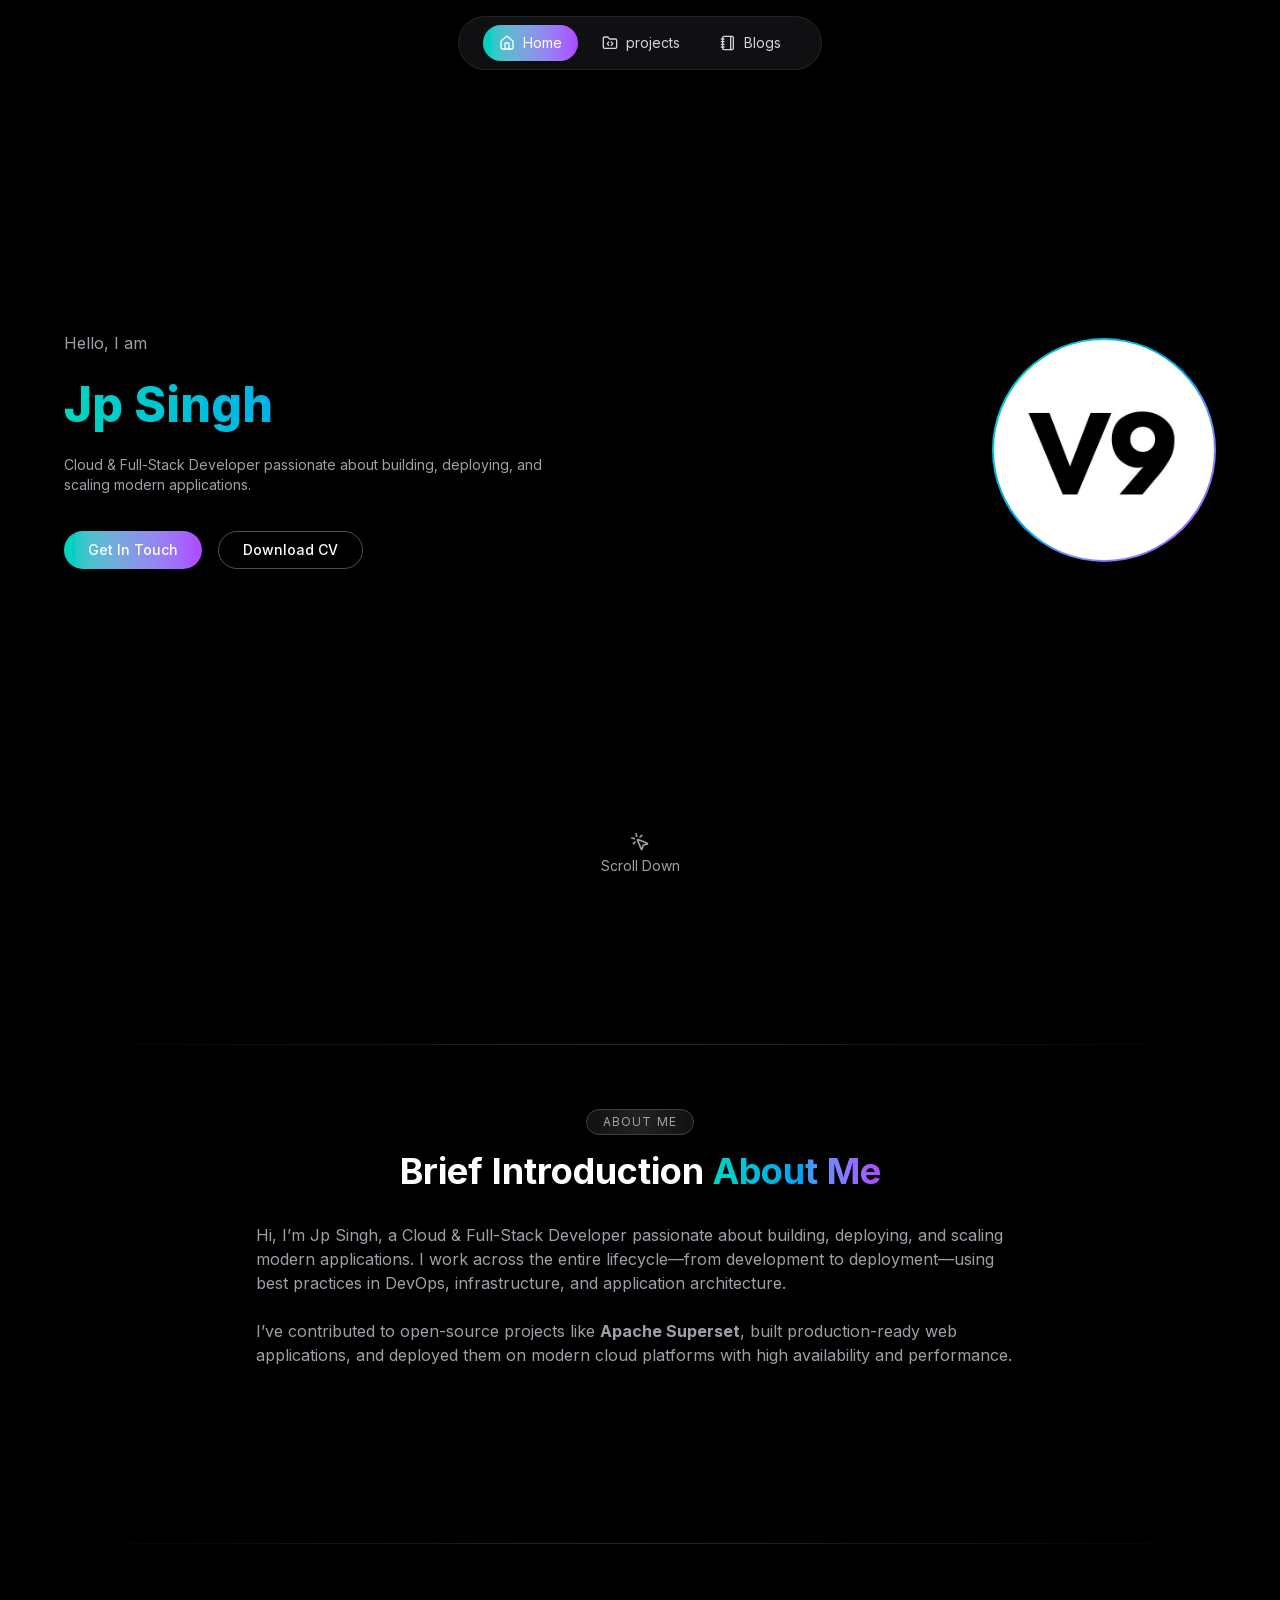
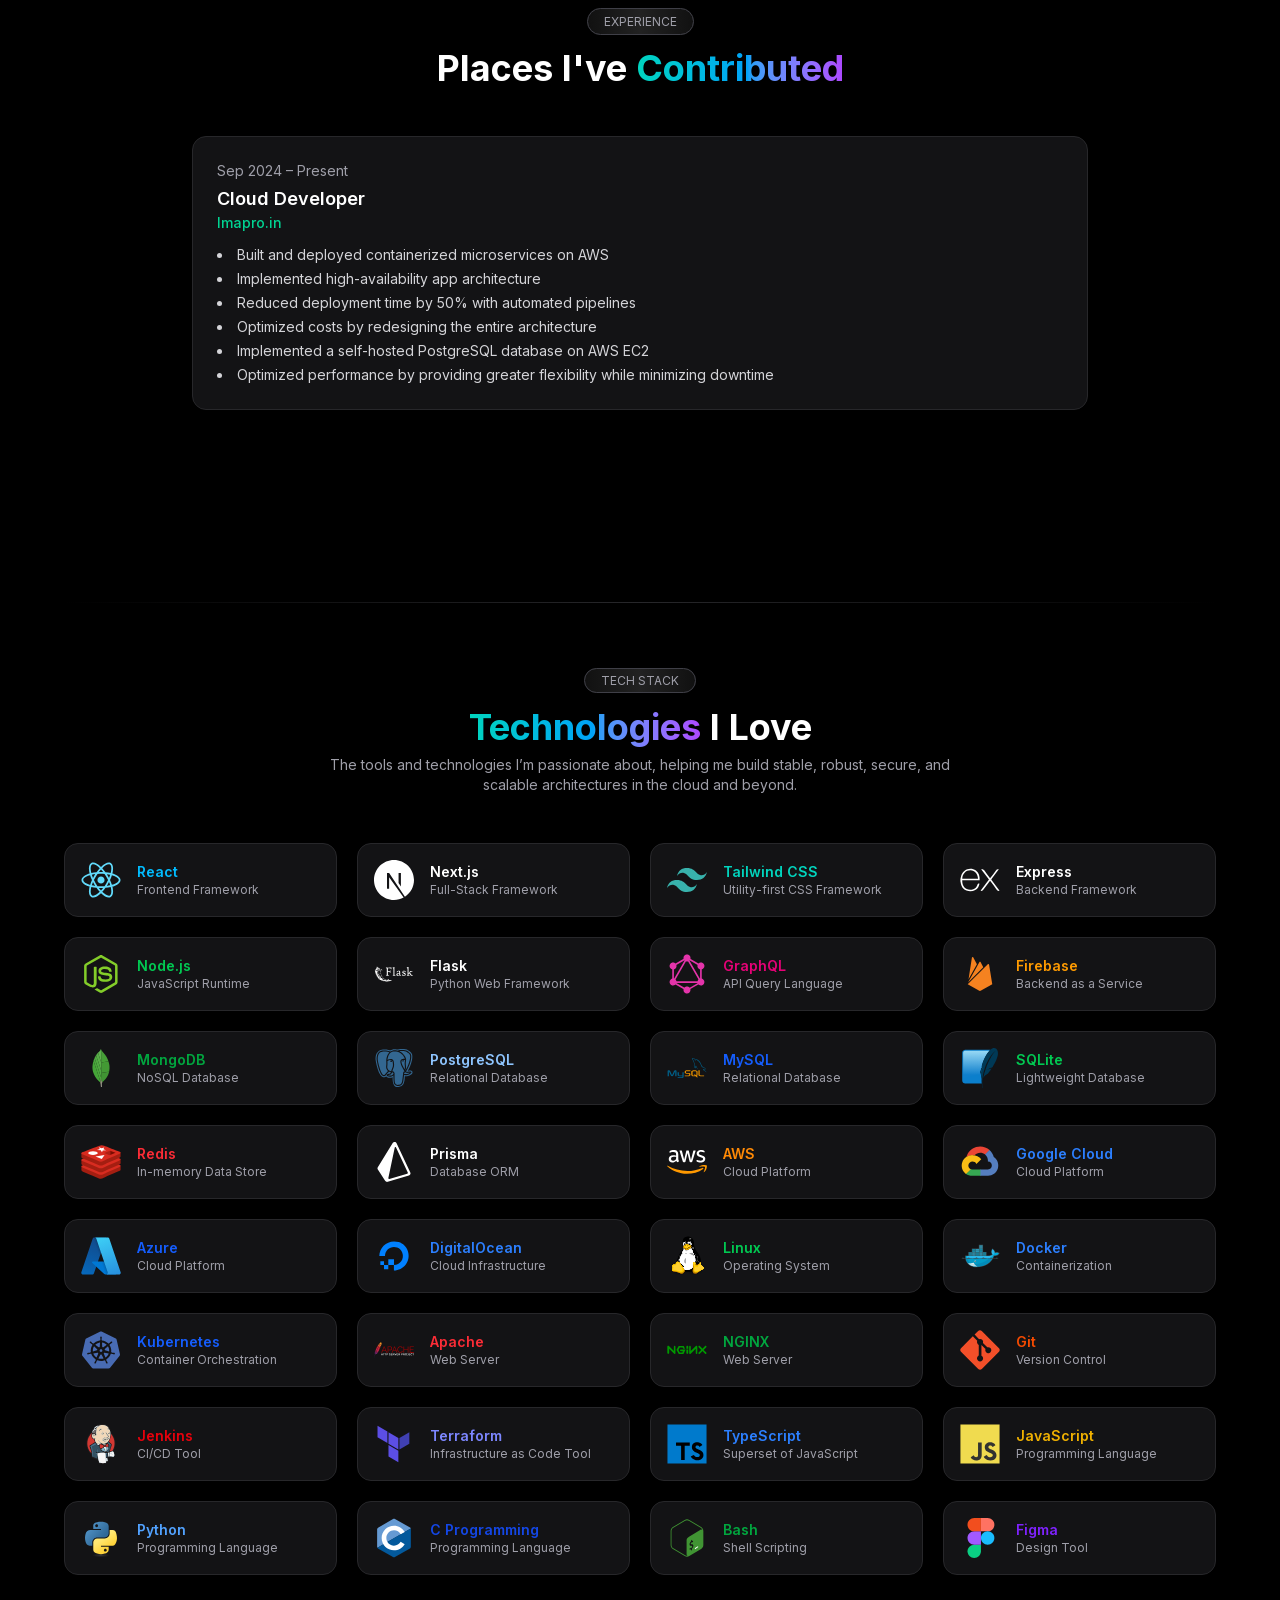
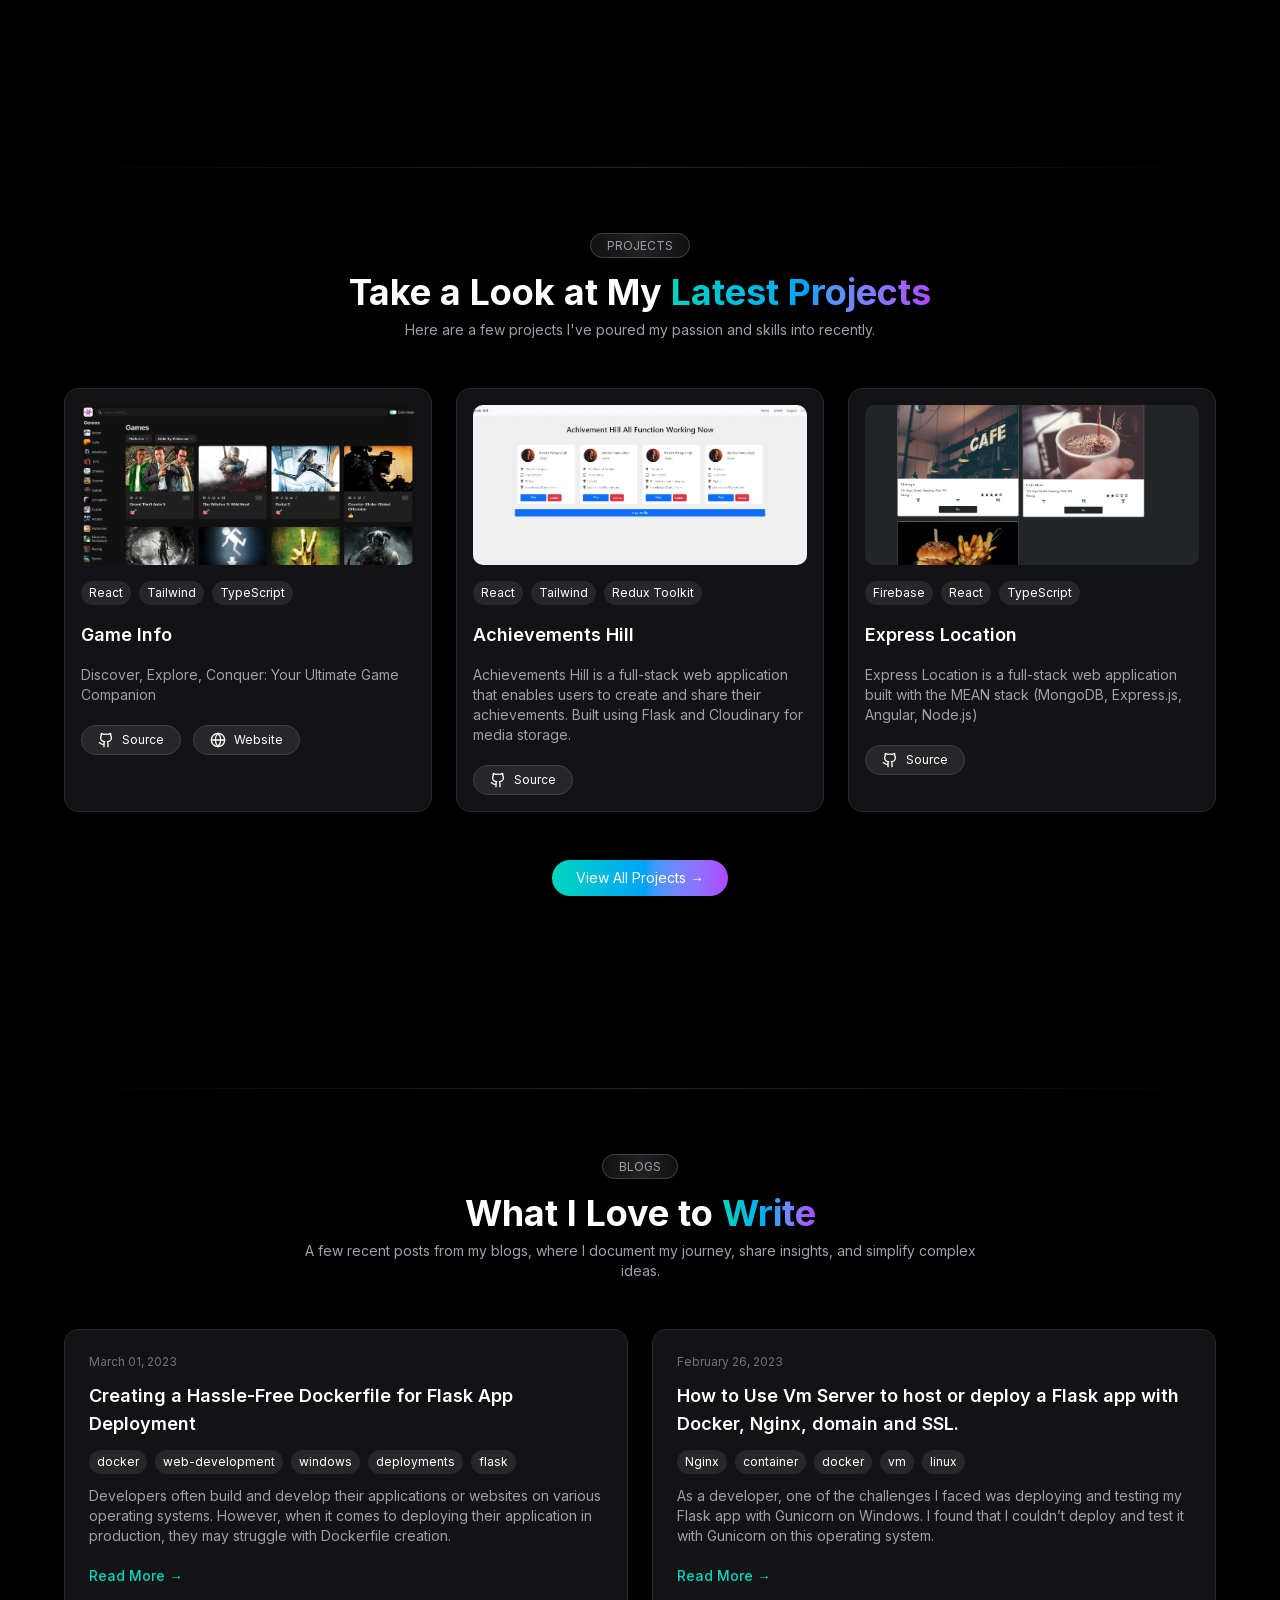
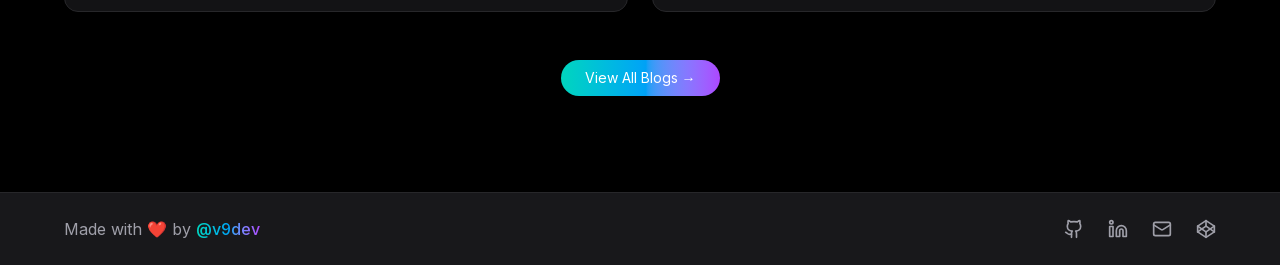
==== commit 90ef9795: "deploy: v9dev/v9dev-source@38591d11fb1494d9befe098620d89f9d1129670a" ====
--- a/index.html
+++ b/index.html
@@ -1 +1 @@
-<!DOCTYPE html><html lang="en"><head><meta charSet="utf-8"/><meta name="viewport" content="width=device-width, initial-scale=1"/><link rel="preload" href="/_next/static/media/e4af272ccee01ff0-s.p.woff2" as="font" crossorigin="" type="font/woff2"/><link rel="stylesheet" href="/_next/static/css/d1f29be826f9d1fe.css" data-precedence="next"/><link rel="preload" as="script" fetchPriority="low" href="/_next/static/chunks/webpack-9682978e3e09731c.js"/><script src="/_next/static/chunks/4bd1b696-1962bfe149af46cd.js" async=""></script><script src="/_next/static/chunks/684-80ddbd5c2fee50a3.js" async=""></script><script src="/_next/static/chunks/main-app-f8c89bbbba01107e.js" async=""></script><script src="/_next/static/chunks/589-c6d9a0c4f492734e.js" async=""></script><script src="/_next/static/chunks/693-9edbdc40df847e8a.js" async=""></script><script src="/_next/static/chunks/app/layout-4646b86dbdb680ba.js" async=""></script><script src="/_next/static/chunks/app/not-found-64df80727bd73420.js" async=""></script><script src="/_next/static/chunks/508-6140d659d753d558.js" async=""></script><script src="/_next/static/chunks/app/page-60c8938fc09eedb4.js" async=""></script><meta name="next-size-adjust" content=""/><title>v9dev : Cloud &amp; Full-Stack Developer</title><meta name="description" content="Hi, I’m v9dev, a Cloud &amp; Full-Stack Developer passionate about building, deploying, and scaling modern applications."/><meta property="og:title" content="v9dev : Cloud &amp; Full-Stack Developer"/><meta property="og:description" content="Hi, I’m v9dev, a Cloud &amp; Full-Stack Developer passionate about building, deploying, and scaling modern applications."/><meta property="og:image" content="https://v9dev.github.io/images/V9.jpg"/><meta name="twitter:card" content="summary_large_image"/><meta name="twitter:title" content="v9dev : Cloud &amp; Full-Stack Developer"/><meta name="twitter:description" content="Hi, I’m v9dev, a Cloud &amp; Full-Stack Developer passionate about building, deploying, and scaling modern applications."/><meta name="twitter:image" content="https://v9dev.github.io/images/V9.jpg"/><link rel="icon" href="/favicon.ico" type="image/x-icon" sizes="16x16"/><link rel="icon" href="/favicon.ico"/><link rel="icon" href="/icon.png" type="image/png"/><link rel="apple-touch-icon" href="/apple-icon.png"/><script>document.querySelectorAll('body link[rel="icon"], body link[rel="apple-touch-icon"]').forEach(el => document.head.appendChild(el))</script><script src="/_next/static/chunks/polyfills-42372ed130431b0a.js" noModule=""></script></head><body class="__className_e8ce0c bg-black text-white"><header class="fixed top-4 left-0 right-0 z-50 flex justify-center"><nav class="bg-zinc-900/70 backdrop-blur-md border border-zinc-700/40 rounded-full px-6 py-2 shadow-xl flex gap-2"><div tabindex="0"><a class="flex items-center gap-2 text-sm px-4 py-2 rounded-full transition-all duration-200 bg-gradient-to-r from-teal-400 to-purple-500 text-white shadow-md" href="/"><svg xmlns="http://www.w3.org/2000/svg" width="24" height="24" viewBox="0 0 24 24" fill="none" stroke="currentColor" stroke-width="2" stroke-linecap="round" stroke-linejoin="round" class="lucide lucide-house h-4 w-4" aria-hidden="true"><path d="M15 21v-8a1 1 0 0 0-1-1h-4a1 1 0 0 0-1 1v8"></path><path d="M3 10a2 2 0 0 1 .709-1.528l7-5.999a2 2 0 0 1 2.582 0l7 5.999A2 2 0 0 1 21 10v9a2 2 0 0 1-2 2H5a2 2 0 0 1-2-2z"></path></svg>Home</a></div><div tabindex="0"><a class="flex items-center gap-2 text-sm px-4 py-2 rounded-full transition-all duration-200 text-zinc-300 hover:text-white hover:bg-zinc-800/50" href="/projects/"><svg xmlns="http://www.w3.org/2000/svg" width="24" height="24" viewBox="0 0 24 24" fill="none" stroke="currentColor" stroke-width="2" stroke-linecap="round" stroke-linejoin="round" class="lucide lucide-folder-code h-4 w-4" aria-hidden="true"><path d="M10 10.5 8 13l2 2.5"></path><path d="m14 10.5 2 2.5-2 2.5"></path><path d="M20 20a2 2 0 0 0 2-2V8a2 2 0 0 0-2-2h-7.9a2 2 0 0 1-1.69-.9L9.6 3.9A2 2 0 0 0 7.93 3H4a2 2 0 0 0-2 2v13a2 2 0 0 0 2 2z"></path></svg>projects</a></div><div tabindex="0"><a class="flex items-center gap-2 text-sm px-4 py-2 rounded-full transition-all duration-200 text-zinc-300 hover:text-white hover:bg-zinc-800/50" href="/blogs/"><svg xmlns="http://www.w3.org/2000/svg" width="24" height="24" viewBox="0 0 24 24" fill="none" stroke="currentColor" stroke-width="2" stroke-linecap="round" stroke-linejoin="round" class="lucide lucide-notebook h-4 w-4" aria-hidden="true"><path d="M2 6h4"></path><path d="M2 10h4"></path><path d="M2 14h4"></path><path d="M2 18h4"></path><rect width="16" height="20" x="4" y="2" rx="2"></rect><path d="M16 2v20"></path></svg>Blogs</a></div></nav></header><main class="relative bg-black text-white min-h-screen overflow-x-hidden"><div class="absolute -z-10 w-[800px] h-[800px] bg-gradient-radial from-pink-500/30 via-purple-500/20 to-transparent rounded-full top-[-20%] left-[-10%] blur-3xl opacity-30"></div><section id="home" class="relative min-h-screen flex items-center justify-center px-6 md:px-16 bg-black text-white overflow-hidden"><div class="absolute top-[-30%] left-[-20%] w-[600px] h-[600px] bg-gradient-radial from-teal-400 via-sky-400 to-transparent rounded-full blur-[200px] opacity-25 -z-10"></div><div class="grid grid-cols-1 md:grid-cols-2 gap-10 items-center w-full max-w-6xl"><div class="space-y-5" style="opacity:0;transform:translateX(-30px)"><p class="text-zinc-400 text-base">Hello, I am</p><h1 class="text-5xl font-extrabold bg-gradient-to-r from-teal-400 via-sky-500 to-purple-500 text-transparent bg-clip-text leading-tight">Jp Singh</h1><p class="text-zinc-400 text-sm max-w-lg">Cloud &amp; Full-Stack Developer passionate about building, deploying, and scaling modern applications.</p><div class="flex flex-wrap gap-4 pt-4"><button class="rounded-full px-6 py-2 text-sm font-medium text-white shadow-md bg-gradient-to-r from-teal-400 to-purple-500 hover:brightness-110 transition-all" tabindex="0">Get In Touch</button><button class="rounded-full px-6 py-2 text-sm font-medium text-white border border-white/30 hover:border-white hover:bg-white/10 transition-all" tabindex="0">Download CV</button></div></div><div class="flex justify-center md:justify-end" style="opacity:0;transform:scale(0.9)"><div class="w-44 h-44 md:w-56 md:h-56 rounded-full overflow-hidden p-[2px] bg-gradient-to-br from-teal-400 via-sky-500 to-purple-500 shadow-xl"><img alt="Avatar" loading="lazy" width="224" height="224" decoding="async" data-nimg="1" class="rounded-full object-cover w-full h-full" style="color:transparent" src="/images/V9.jpg"/></div></div></div><div class="absolute bottom-6 flex flex-col items-center cursor-pointer text-zinc-400 hover:text-white" style="opacity:0"><svg xmlns="http://www.w3.org/2000/svg" width="24" height="24" viewBox="0 0 24 24" fill="none" stroke="currentColor" stroke-width="2" stroke-linecap="round" stroke-linejoin="round" class="lucide lucide-mouse-pointer-click h-5 w-5 animate-bounce" aria-hidden="true"><path d="M14 4.1 12 6"></path><path d="m5.1 8-2.9-.8"></path><path d="m6 12-1.9 2"></path><path d="M7.2 2.2 8 5.1"></path><path d="M9.037 9.69a.498.498 0 0 1 .653-.653l11 4.5a.5.5 0 0 1-.074.949l-4.349 1.041a1 1 0 0 0-.74.739l-1.04 4.35a.5.5 0 0 1-.95.074z"></path></svg><span class="mt-1 text-sm">Scroll Down</span></div></section><section id="about" class="w-full py-20 px-6 md:px-16 bg-black text-white flex flex-col items-center justify-center"><div class="w-full h-[1px] bg-gradient-to-r from-transparent via-zinc-800 to-transparent my-16"></div><span class="mb-4 px-4 py-1 text-xs bg-gradient-to-r from-[#111] via-[#222] to-[#111] font-regular uppercase tracking-widest border border-zinc-700 rounded-full text-zinc-400" style="opacity:0;transform:translateY(-10px)">About Me</span><h2 class="text-3xl md:text-4xl font-bold text-center mb-8" style="opacity:0;transform:translateY(10px)">Brief Introduction<!-- --> <span class="bg-gradient-to-r from-teal-400 via-sky-500 to-purple-500 text-transparent bg-clip-text">About Me</span></h2><div class="max-w-3xl text-zinc-400 space-y-6 text-sm md:text-base text-center md:text-left" style="opacity:0"><p>Hi, I’m Jp Singh, a Cloud &amp; Full-Stack Developer passionate about building, deploying, and scaling modern applications. I work across the entire lifecycle—from development to deployment—using best practices in DevOps, infrastructure, and application architecture.</p><p>I’ve contributed to open-source projects like <b>Apache Superset</b>, built production-ready web applications, and deployed them on modern cloud platforms with high availability and performance.</p></div></section><section id="experience" class="w-full py-24 px-6 md:px-16 bg-black text-white"><div class="w-full h-[1px] bg-gradient-to-r from-transparent via-zinc-800 to-transparent mb-16"></div><div class="text-center mb-12"><span class="uppercase text-xs font-regular bg-gradient-to-r from-[#111] via-[#222] to-[#111] border border-zinc-700 px-4 py-1.25 rounded-full text-zinc-400">Experience</span><h2 class="text-4xl font-bold mt-4">Places I&#x27;ve<!-- --> <span class="bg-gradient-to-r from-teal-400 via-sky-500 to-purple-500 text-transparent bg-clip-text">Contributed</span></h2></div><div class="space-y-10 max-w-4xl mx-auto"><div class="relative group rounded-xl border border-zinc-800 bg-zinc-900/80 backdrop-blur-md p-6 overflow-hidden transition-all duration-300"><div class="pointer-events-none absolute -inset-[1px] rounded-[inherit] z-0 opacity-0 group-hover:opacity-100 transition duration-300" style="background:radial-gradient(300px circle at 0px 0px, rgba(99,102,241,0.35), transparent 80%);mask-image:linear-gradient(#fff 0 0);-webkit-mask-image:linear-gradient(#fff 0 0)"></div><div class="relative z-10"><div class="text-sm text-zinc-400 mb-1">Sep 2024 – Present</div><h3 class="text-lg font-semibold text-white">Cloud Developer</h3><p class="text-sm font-medium text-emerald-400 mb-3">Imapro.in</p><ul class="list-disc list-inside text-sm text-zinc-300 space-y-1"><li>Built and deployed containerized microservices on AWS</li><li>Implemented high-availability app architecture</li><li>Reduced deployment time by 50% with automated pipelines</li><li>Optimized costs by redesigning the entire architecture</li><li>Implemented a self-hosted PostgreSQL database on AWS EC2</li><li>Optimized performance by providing greater flexibility while minimizing downtime</li></ul></div></div></div></section><section id="tech" class="w-full py-24 px-6 md:px-16 bg-black text-white"><div class="w-full h-[1px] bg-gradient-to-r from-transparent via-zinc-800 to-transparent mb-16"></div><div class="text-center mb-12"><span class="uppercase text-xs font-regular bg-gradient-to-r from-[#111] via-[#222] to-[#111] border border-zinc-700 px-4 py-1 rounded-full text-zinc-400">Tech Stack</span><h2 class="text-4xl font-bold mt-4"><span class="bg-gradient-to-r from-teal-400 via-sky-500 to-purple-500 text-transparent bg-clip-text">Technologies</span> <!-- -->I Love</h2><p class="text-zinc-400 text-sm mt-2 max-w-2xl mx-auto">The tools and technologies I’m passionate about, helping me build stable, robust, secure, and scalable architectures in the cloud and beyond.</p></div><div class="grid grid-cols-1 sm:grid-cols-2 md:grid-cols-3 lg:grid-cols-4 gap-5 max-w-6xl mx-auto"><div class="relative bg-zinc-900/80 border border-zinc-800 backdrop-blur-sm rounded-xl p-4 flex items-center gap-4 group hover:shadow-[0_0_15px_rgba(255,255,255,0.05)] transition-all duration-300"><div class="w-10 h-10 overflow-hidden"><img src="/svg/react.svg" alt="React" class="object-cover w-full h-full" loading="lazy"/></div><div class="flex flex-col"><span class="font-semibold text-sm text-sky-400">React</span><span class="text-xs text-zinc-400">Frontend Framework</span></div></div><div class="relative bg-zinc-900/80 border border-zinc-800 backdrop-blur-sm rounded-xl p-4 flex items-center gap-4 group hover:shadow-[0_0_15px_rgba(255,255,255,0.05)] transition-all duration-300"><div class="w-10 h-10 overflow-hidden"><img src="/svg/nextjs.svg" alt="Next.js" class="object-cover w-full h-full" loading="lazy"/></div><div class="flex flex-col"><span class="font-semibold text-sm text-white">Next.js</span><span class="text-xs text-zinc-400">Full-Stack Framework</span></div></div><div class="relative bg-zinc-900/80 border border-zinc-800 backdrop-blur-sm rounded-xl p-4 flex items-center gap-4 group hover:shadow-[0_0_15px_rgba(255,255,255,0.05)] transition-all duration-300"><div class="w-10 h-10 overflow-hidden"><img src="/svg/tailwind.svg" alt="Tailwind CSS" class="object-cover w-full h-full" loading="lazy"/></div><div class="flex flex-col"><span class="font-semibold text-sm text-teal-400">Tailwind CSS</span><span class="text-xs text-zinc-400">Utility-first CSS Framework</span></div></div><div class="relative bg-zinc-900/80 border border-zinc-800 backdrop-blur-sm rounded-xl p-4 flex items-center gap-4 group hover:shadow-[0_0_15px_rgba(255,255,255,0.05)] transition-all duration-300"><div class="w-10 h-10 overflow-hidden"><img src="/svg/express.svg" alt="Express" class="object-cover w-full h-full" loading="lazy"/></div><div class="flex flex-col"><span class="font-semibold text-sm text-white">Express</span><span class="text-xs text-zinc-400">Backend Framework</span></div></div><div class="relative bg-zinc-900/80 border border-zinc-800 backdrop-blur-sm rounded-xl p-4 flex items-center gap-4 group hover:shadow-[0_0_15px_rgba(255,255,255,0.05)] transition-all duration-300"><div class="w-10 h-10 overflow-hidden"><img src="/svg/nodejs.svg" alt="Node.js" class="object-cover w-full h-full" loading="lazy"/></div><div class="flex flex-col"><span class="font-semibold text-sm text-green-500">Node.js</span><span class="text-xs text-zinc-400">JavaScript Runtime</span></div></div><div class="relative bg-zinc-900/80 border border-zinc-800 backdrop-blur-sm rounded-xl p-4 flex items-center gap-4 group hover:shadow-[0_0_15px_rgba(255,255,255,0.05)] transition-all duration-300"><div class="w-10 h-10 overflow-hidden"><img src="/svg/flask.svg" alt="Flask" class="object-cover w-full h-full" loading="lazy"/></div><div class="flex flex-col"><span class="font-semibold text-sm text-white-600">Flask</span><span class="text-xs text-zinc-400">Python Web Framework</span></div></div><div class="relative bg-zinc-900/80 border border-zinc-800 backdrop-blur-sm rounded-xl p-4 flex items-center gap-4 group hover:shadow-[0_0_15px_rgba(255,255,255,0.05)] transition-all duration-300"><div class="w-10 h-10 overflow-hidden"><img src="/svg/graphql.svg" alt="GraphQL" class="object-cover w-full h-full" loading="lazy"/></div><div class="flex flex-col"><span class="font-semibold text-sm text-pink-600">GraphQL</span><span class="text-xs text-zinc-400">API Query Language</span></div></div><div class="relative bg-zinc-900/80 border border-zinc-800 backdrop-blur-sm rounded-xl p-4 flex items-center gap-4 group hover:shadow-[0_0_15px_rgba(255,255,255,0.05)] transition-all duration-300"><div class="w-10 h-10 overflow-hidden"><img src="/svg/firebase.svg" alt="Firebase" class="object-cover w-full h-full" loading="lazy"/></div><div class="flex flex-col"><span class="font-semibold text-sm text-amber-500">Firebase</span><span class="text-xs text-zinc-400">Backend as a Service</span></div></div><div class="relative bg-zinc-900/80 border border-zinc-800 backdrop-blur-sm rounded-xl p-4 flex items-center gap-4 group hover:shadow-[0_0_15px_rgba(255,255,255,0.05)] transition-all duration-300"><div class="w-10 h-10 overflow-hidden"><img src="/svg/mongodb.svg" alt="MongoDB" class="object-cover w-full h-full" loading="lazy"/></div><div class="flex flex-col"><span class="font-semibold text-sm text-green-600">MongoDB</span><span class="text-xs text-zinc-400">NoSQL Database</span></div></div><div class="relative bg-zinc-900/80 border border-zinc-800 backdrop-blur-sm rounded-xl p-4 flex items-center gap-4 group hover:shadow-[0_0_15px_rgba(255,255,255,0.05)] transition-all duration-300"><div class="w-10 h-10 overflow-hidden"><img src="/svg/postgressql.svg" alt="PostgreSQL" class="object-cover w-full h-full" loading="lazy"/></div><div class="flex flex-col"><span class="font-semibold text-sm text-blue-300">PostgreSQL</span><span class="text-xs text-zinc-400">Relational Database</span></div></div><div class="relative bg-zinc-900/80 border border-zinc-800 backdrop-blur-sm rounded-xl p-4 flex items-center gap-4 group hover:shadow-[0_0_15px_rgba(255,255,255,0.05)] transition-all duration-300"><div class="w-10 h-10 overflow-hidden"><img src="/svg/mysql.svg" alt="MySQL" class="object-cover w-full h-full" loading="lazy"/></div><div class="flex flex-col"><span class="font-semibold text-sm text-blue-600">MySQL</span><span class="text-xs text-zinc-400">Relational Database</span></div></div><div class="relative bg-zinc-900/80 border border-zinc-800 backdrop-blur-sm rounded-xl p-4 flex items-center gap-4 group hover:shadow-[0_0_15px_rgba(255,255,255,0.05)] transition-all duration-300"><div class="w-10 h-10 overflow-hidden"><img src="/svg/sqllite.svg" alt="SQLite" class="object-cover w-full h-full" loading="lazy"/></div><div class="flex flex-col"><span class="font-semibold text-sm text-green-500">SQLite</span><span class="text-xs text-zinc-400">Lightweight Database</span></div></div><div class="relative bg-zinc-900/80 border border-zinc-800 backdrop-blur-sm rounded-xl p-4 flex items-center gap-4 group hover:shadow-[0_0_15px_rgba(255,255,255,0.05)] transition-all duration-300"><div class="w-10 h-10 overflow-hidden"><img src="/svg/redis.svg" alt="Redis" class="object-cover w-full h-full" loading="lazy"/></div><div class="flex flex-col"><span class="font-semibold text-sm text-red-500">Redis</span><span class="text-xs text-zinc-400">In-memory Data Store</span></div></div><div class="relative bg-zinc-900/80 border border-zinc-800 backdrop-blur-sm rounded-xl p-4 flex items-center gap-4 group hover:shadow-[0_0_15px_rgba(255,255,255,0.05)] transition-all duration-300"><div class="w-10 h-10 overflow-hidden"><img src="/svg/prisma.svg" alt="Prisma" class="object-cover w-full h-full" loading="lazy"/></div><div class="flex flex-col"><span class="font-semibold text-sm text-white">Prisma</span><span class="text-xs text-zinc-400">Database ORM</span></div></div><div class="relative bg-zinc-900/80 border border-zinc-800 backdrop-blur-sm rounded-xl p-4 flex items-center gap-4 group hover:shadow-[0_0_15px_rgba(255,255,255,0.05)] transition-all duration-300"><div class="w-10 h-10 overflow-hidden"><img src="/svg/aws.svg" alt="AWS" class="object-cover w-full h-full" loading="lazy"/></div><div class="flex flex-col"><span class="font-semibold text-sm text-orange-400">AWS</span><span class="text-xs text-zinc-400">Cloud Platform</span></div></div><div class="relative bg-zinc-900/80 border border-zinc-800 backdrop-blur-sm rounded-xl p-4 flex items-center gap-4 group hover:shadow-[0_0_15px_rgba(255,255,255,0.05)] transition-all duration-300"><div class="w-10 h-10 overflow-hidden"><img src="/svg/gcp.svg" alt="Google Cloud" class="object-cover w-full h-full" loading="lazy"/></div><div class="flex flex-col"><span class="font-semibold text-sm text-blue-500">Google Cloud</span><span class="text-xs text-zinc-400">Cloud Platform</span></div></div><div class="relative bg-zinc-900/80 border border-zinc-800 backdrop-blur-sm rounded-xl p-4 flex items-center gap-4 group hover:shadow-[0_0_15px_rgba(255,255,255,0.05)] transition-all duration-300"><div class="w-10 h-10 overflow-hidden"><img src="/svg/azure.svg" alt="Azure" class="object-cover w-full h-full" loading="lazy"/></div><div class="flex flex-col"><span class="font-semibold text-sm text-blue-600">Azure</span><span class="text-xs text-zinc-400">Cloud Platform</span></div></div><div class="relative bg-zinc-900/80 border border-zinc-800 backdrop-blur-sm rounded-xl p-4 flex items-center gap-4 group hover:shadow-[0_0_15px_rgba(255,255,255,0.05)] transition-all duration-300"><div class="w-10 h-10 overflow-hidden"><img src="/svg/digitalocean.svg" alt="DigitalOcean" class="object-cover w-full h-full" loading="lazy"/></div><div class="flex flex-col"><span class="font-semibold text-sm text-blue-500">DigitalOcean</span><span class="text-xs text-zinc-400">Cloud Infrastructure</span></div></div><div class="relative bg-zinc-900/80 border border-zinc-800 backdrop-blur-sm rounded-xl p-4 flex items-center gap-4 group hover:shadow-[0_0_15px_rgba(255,255,255,0.05)] transition-all duration-300"><div class="w-10 h-10 overflow-hidden"><img src="/svg/linux.svg" alt="Linux" class="object-cover w-full h-full" loading="lazy"/></div><div class="flex flex-col"><span class="font-semibold text-sm text-green-500">Linux</span><span class="text-xs text-zinc-400">Operating System</span></div></div><div class="relative bg-zinc-900/80 border border-zinc-800 backdrop-blur-sm rounded-xl p-4 flex items-center gap-4 group hover:shadow-[0_0_15px_rgba(255,255,255,0.05)] transition-all duration-300"><div class="w-10 h-10 overflow-hidden"><img src="/svg/docker.svg" alt="Docker" class="object-cover w-full h-full" loading="lazy"/></div><div class="flex flex-col"><span class="font-semibold text-sm text-blue-500">Docker</span><span class="text-xs text-zinc-400">Containerization</span></div></div><div class="relative bg-zinc-900/80 border border-zinc-800 backdrop-blur-sm rounded-xl p-4 flex items-center gap-4 group hover:shadow-[0_0_15px_rgba(255,255,255,0.05)] transition-all duration-300"><div class="w-10 h-10 overflow-hidden"><img src="/svg/kubernetes.svg" alt="Kubernetes" class="object-cover w-full h-full" loading="lazy"/></div><div class="flex flex-col"><span class="font-semibold text-sm text-blue-600">Kubernetes</span><span class="text-xs text-zinc-400">Container Orchestration</span></div></div><div class="relative bg-zinc-900/80 border border-zinc-800 backdrop-blur-sm rounded-xl p-4 flex items-center gap-4 group hover:shadow-[0_0_15px_rgba(255,255,255,0.05)] transition-all duration-300"><div class="w-10 h-10 overflow-hidden"><img src="/svg/apache.svg" alt="Apache" class="object-cover w-full h-full" loading="lazy"/></div><div class="flex flex-col"><span class="font-semibold text-sm text-red-500">Apache</span><span class="text-xs text-zinc-400">Web Server</span></div></div><div class="relative bg-zinc-900/80 border border-zinc-800 backdrop-blur-sm rounded-xl p-4 flex items-center gap-4 group hover:shadow-[0_0_15px_rgba(255,255,255,0.05)] transition-all duration-300"><div class="w-10 h-10 overflow-hidden"><img src="/svg/nginx.svg" alt="NGINX" class="object-cover w-full h-full" loading="lazy"/></div><div class="flex flex-col"><span class="font-semibold text-sm text-green-600">NGINX</span><span class="text-xs text-zinc-400">Web Server</span></div></div><div class="relative bg-zinc-900/80 border border-zinc-800 backdrop-blur-sm rounded-xl p-4 flex items-center gap-4 group hover:shadow-[0_0_15px_rgba(255,255,255,0.05)] transition-all duration-300"><div class="w-10 h-10 overflow-hidden"><img src="/svg/git.svg" alt="Git" class="object-cover w-full h-full" loading="lazy"/></div><div class="flex flex-col"><span class="font-semibold text-sm text-orange-600">Git</span><span class="text-xs text-zinc-400">Version Control</span></div></div><div class="relative bg-zinc-900/80 border border-zinc-800 backdrop-blur-sm rounded-xl p-4 flex items-center gap-4 group hover:shadow-[0_0_15px_rgba(255,255,255,0.05)] transition-all duration-300"><div class="w-10 h-10 overflow-hidden"><img src="/svg/jenkins.svg" alt="Jenkins" class="object-cover w-full h-full" loading="lazy"/></div><div class="flex flex-col"><span class="font-semibold text-sm text-red-600">Jenkins</span><span class="text-xs text-zinc-400">CI/CD Tool</span></div></div><div class="relative bg-zinc-900/80 border border-zinc-800 backdrop-blur-sm rounded-xl p-4 flex items-center gap-4 group hover:shadow-[0_0_15px_rgba(255,255,255,0.05)] transition-all duration-300"><div class="w-10 h-10 overflow-hidden"><img src="/svg/terraform.svg" alt="Terraform" class="object-cover w-full h-full" loading="lazy"/></div><div class="flex flex-col"><span class="font-semibold text-sm text-indigo-400">Terraform</span><span class="text-xs text-zinc-400">Infrastructure as Code Tool</span></div></div><div class="relative bg-zinc-900/80 border border-zinc-800 backdrop-blur-sm rounded-xl p-4 flex items-center gap-4 group hover:shadow-[0_0_15px_rgba(255,255,255,0.05)] transition-all duration-300"><div class="w-10 h-10 overflow-hidden"><img src="/svg/typescript.svg" alt="TypeScript" class="object-cover w-full h-full" loading="lazy"/></div><div class="flex flex-col"><span class="font-semibold text-sm text-blue-500">TypeScript</span><span class="text-xs text-zinc-400">Superset of JavaScript</span></div></div><div class="relative bg-zinc-900/80 border border-zinc-800 backdrop-blur-sm rounded-xl p-4 flex items-center gap-4 group hover:shadow-[0_0_15px_rgba(255,255,255,0.05)] transition-all duration-300"><div class="w-10 h-10 overflow-hidden"><img src="/svg/js.svg" alt="JavaScript" class="object-cover w-full h-full" loading="lazy"/></div><div class="flex flex-col"><span class="font-semibold text-sm text-yellow-500">JavaScript</span><span class="text-xs text-zinc-400">Programming Language</span></div></div><div class="relative bg-zinc-900/80 border border-zinc-800 backdrop-blur-sm rounded-xl p-4 flex items-center gap-4 group hover:shadow-[0_0_15px_rgba(255,255,255,0.05)] transition-all duration-300"><div class="w-10 h-10 overflow-hidden"><img src="/svg/python.svg" alt="Python" class="object-cover w-full h-full" loading="lazy"/></div><div class="flex flex-col"><span class="font-semibold text-sm text-blue-400">Python</span><span class="text-xs text-zinc-400">Programming Language</span></div></div><div class="relative bg-zinc-900/80 border border-zinc-800 backdrop-blur-sm rounded-xl p-4 flex items-center gap-4 group hover:shadow-[0_0_15px_rgba(255,255,255,0.05)] transition-all duration-300"><div class="w-10 h-10 overflow-hidden"><img src="/svg/c.svg" alt="C Programming" class="object-cover w-full h-full" loading="lazy"/></div><div class="flex flex-col"><span class="font-semibold text-sm text-blue-700">C Programming</span><span class="text-xs text-zinc-400">Programming Language</span></div></div><div class="relative bg-zinc-900/80 border border-zinc-800 backdrop-blur-sm rounded-xl p-4 flex items-center gap-4 group hover:shadow-[0_0_15px_rgba(255,255,255,0.05)] transition-all duration-300"><div class="w-10 h-10 overflow-hidden"><img src="/svg/bash.svg" alt="Bash" class="object-cover w-full h-full" loading="lazy"/></div><div class="flex flex-col"><span class="font-semibold text-sm text-green-600">Bash</span><span class="text-xs text-zinc-400">Shell Scripting</span></div></div><div class="relative bg-zinc-900/80 border border-zinc-800 backdrop-blur-sm rounded-xl p-4 flex items-center gap-4 group hover:shadow-[0_0_15px_rgba(255,255,255,0.05)] transition-all duration-300"><div class="w-10 h-10 overflow-hidden"><img src="/svg/figma.svg" alt="Figma" class="object-cover w-full h-full" loading="lazy"/></div><div class="flex flex-col"><span class="font-semibold text-sm text-violet-600">Figma</span><span class="text-xs text-zinc-400">Design Tool</span></div></div></div></section><section id="projects" class="w-full py-24 px-6 md:px-16 bg-black text-white"><div class="w-full h-[1px] bg-gradient-to-r from-transparent via-zinc-800 to-transparent mb-16"></div><div class="text-center mb-12"><span class="uppercase text-xs font-regular bg-gradient-to-r from-[#111] via-[#222] to-[#111] border border-zinc-700 px-4 py-1 rounded-full text-zinc-400">Projects</span><h2 class="text-4xl font-bold mt-4">Take a Look at My<!-- --> <span class="bg-gradient-to-r from-teal-400 via-sky-500 to-purple-500 text-transparent bg-clip-text">Latest Projects</span></h2><p class="text-zinc-400 text-sm mt-2 max-w-2xl mx-auto">Here are a few projects I&#x27;ve poured my passion and skills into recently.</p></div><div class="grid grid-cols-1 sm:grid-cols-2 md:grid-cols-3 gap-6 max-w-6xl mx-auto"><div class="relative group rounded-xl border border-zinc-800 bg-zinc-900/80 backdrop-blur-md overflow-hidden transition-all duration-300"><div class="pointer-events-none absolute -inset-[1px] rounded-[inherit] z-0 opacity-0 group-hover:opacity-100 transition duration-300" style="background:radial-gradient(300px circle at 0px 0px, rgba(99,102,241,0.35), transparent 80%);mask-image:linear-gradient(#fff 0 0);-webkit-mask-image:linear-gradient(#fff 0 0)"></div><div class="relative z-10 p-4 space-y-4"><div class="h-40 w-full bg-zinc-800 rounded-lg overflow-hidden"><img alt="Game Info" loading="lazy" width="400" height="160" decoding="async" data-nimg="1" class="w-full h-full object-cover object-top" style="color:transparent" src="/images/game-info.webp"/></div><div class="flex flex-wrap gap-2 text-xs"><span class="bg-zinc-800 text-white px-2 py-1 rounded-full">React</span><span class="bg-zinc-800 text-white px-2 py-1 rounded-full">Tailwind</span><span class="bg-zinc-800 text-white px-2 py-1 rounded-full">TypeScript</span></div><h3 class="text-lg font-semibold text-white">Game Info</h3><p class="text-sm text-zinc-400">Discover, Explore, Conquer: Your Ultimate Game Companion</p><div class="flex gap-3 pt-1"><a target="_blank" class="flex items-center gap-2 text-xs px-4 py-1.5 bg-zinc-800 text-white rounded-full border border-zinc-700 hover:border-white transition" href="https://game-info-seven.vercel.app"><svg xmlns="http://www.w3.org/2000/svg" width="24" height="24" viewBox="0 0 24 24" fill="none" stroke="currentColor" stroke-width="2" stroke-linecap="round" stroke-linejoin="round" class="lucide lucide-github w-4 h-4" aria-hidden="true"><path d="M15 22v-4a4.8 4.8 0 0 0-1-3.5c3 0 6-2 6-5.5.08-1.25-.27-2.48-1-3.5.28-1.15.28-2.35 0-3.5 0 0-1 0-3 1.5-2.64-.5-5.36-.5-8 0C6 2 5 2 5 2c-.3 1.15-.3 2.35 0 3.5A5.403 5.403 0 0 0 4 9c0 3.5 3 5.5 6 5.5-.39.49-.68 1.05-.85 1.65-.17.6-.22 1.23-.15 1.85v4"></path><path d="M9 18c-4.51 2-5-2-7-2"></path></svg>Source</a><a target="_blank" class="flex items-center gap-2 text-xs px-4 py-1.5 bg-zinc-800 text-white rounded-full border border-zinc-700 hover:border-white transition" href="https://github.com/v9dev/game-info"><svg xmlns="http://www.w3.org/2000/svg" width="24" height="24" viewBox="0 0 24 24" fill="none" stroke="currentColor" stroke-width="2" stroke-linecap="round" stroke-linejoin="round" class="lucide lucide-globe w-4 h-4" aria-hidden="true"><circle cx="12" cy="12" r="10"></circle><path d="M12 2a14.5 14.5 0 0 0 0 20 14.5 14.5 0 0 0 0-20"></path><path d="M2 12h20"></path></svg>Website</a></div></div></div><div class="relative group rounded-xl border border-zinc-800 bg-zinc-900/80 backdrop-blur-md overflow-hidden transition-all duration-300"><div class="pointer-events-none absolute -inset-[1px] rounded-[inherit] z-0 opacity-0 group-hover:opacity-100 transition duration-300" style="background:radial-gradient(300px circle at 0px 0px, rgba(99,102,241,0.35), transparent 80%);mask-image:linear-gradient(#fff 0 0);-webkit-mask-image:linear-gradient(#fff 0 0)"></div><div class="relative z-10 p-4 space-y-4"><div class="h-40 w-full bg-zinc-800 rounded-lg overflow-hidden"><img alt="Achievements Hill" loading="lazy" width="400" height="160" decoding="async" data-nimg="1" class="w-full h-full object-cover object-top" style="color:transparent" src="/images/achivementhill.webp"/></div><div class="flex flex-wrap gap-2 text-xs"><span class="bg-zinc-800 text-white px-2 py-1 rounded-full">React</span><span class="bg-zinc-800 text-white px-2 py-1 rounded-full">Tailwind</span><span class="bg-zinc-800 text-white px-2 py-1 rounded-full">Redux Toolkit</span></div><h3 class="text-lg font-semibold text-white">Achievements Hill</h3><p class="text-sm text-zinc-400">Achievements Hill is a full-stack web application that enables users to create and share their achievements. Built using Flask and Cloudinary for media storage.</p><div class="flex gap-3 pt-1"><a target="_blank" class="flex items-center gap-2 text-xs px-4 py-1.5 bg-zinc-800 text-white rounded-full border border-zinc-700 hover:border-white transition" href="https://github.com/v9dev/achievementshill"><svg xmlns="http://www.w3.org/2000/svg" width="24" height="24" viewBox="0 0 24 24" fill="none" stroke="currentColor" stroke-width="2" stroke-linecap="round" stroke-linejoin="round" class="lucide lucide-github w-4 h-4" aria-hidden="true"><path d="M15 22v-4a4.8 4.8 0 0 0-1-3.5c3 0 6-2 6-5.5.08-1.25-.27-2.48-1-3.5.28-1.15.28-2.35 0-3.5 0 0-1 0-3 1.5-2.64-.5-5.36-.5-8 0C6 2 5 2 5 2c-.3 1.15-.3 2.35 0 3.5A5.403 5.403 0 0 0 4 9c0 3.5 3 5.5 6 5.5-.39.49-.68 1.05-.85 1.65-.17.6-.22 1.23-.15 1.85v4"></path><path d="M9 18c-4.51 2-5-2-7-2"></path></svg>Source</a></div></div></div><div class="relative group rounded-xl border border-zinc-800 bg-zinc-900/80 backdrop-blur-md overflow-hidden transition-all duration-300"><div class="pointer-events-none absolute -inset-[1px] rounded-[inherit] z-0 opacity-0 group-hover:opacity-100 transition duration-300" style="background:radial-gradient(300px circle at 0px 0px, rgba(99,102,241,0.35), transparent 80%);mask-image:linear-gradient(#fff 0 0);-webkit-mask-image:linear-gradient(#fff 0 0)"></div><div class="relative z-10 p-4 space-y-4"><div class="h-40 w-full bg-zinc-800 rounded-lg overflow-hidden"><img alt="Express Location" loading="lazy" width="400" height="160" decoding="async" data-nimg="1" class="w-full h-full object-cover object-top" style="color:transparent" src="/images/expresslocation.webp"/></div><div class="flex flex-wrap gap-2 text-xs"><span class="bg-zinc-800 text-white px-2 py-1 rounded-full">Firebase</span><span class="bg-zinc-800 text-white px-2 py-1 rounded-full">React</span><span class="bg-zinc-800 text-white px-2 py-1 rounded-full">TypeScript</span></div><h3 class="text-lg font-semibold text-white">Express Location</h3><p class="text-sm text-zinc-400">Express Location is a full-stack web application built with the MEAN stack (MongoDB, Express.js, Angular, Node.js)</p><div class="flex gap-3 pt-1"><a target="_blank" class="flex items-center gap-2 text-xs px-4 py-1.5 bg-zinc-800 text-white rounded-full border border-zinc-700 hover:border-white transition" href="https://github.com/v9dev/epresslocation"><svg xmlns="http://www.w3.org/2000/svg" width="24" height="24" viewBox="0 0 24 24" fill="none" stroke="currentColor" stroke-width="2" stroke-linecap="round" stroke-linejoin="round" class="lucide lucide-github w-4 h-4" aria-hidden="true"><path d="M15 22v-4a4.8 4.8 0 0 0-1-3.5c3 0 6-2 6-5.5.08-1.25-.27-2.48-1-3.5.28-1.15.28-2.35 0-3.5 0 0-1 0-3 1.5-2.64-.5-5.36-.5-8 0C6 2 5 2 5 2c-.3 1.15-.3 2.35 0 3.5A5.403 5.403 0 0 0 4 9c0 3.5 3 5.5 6 5.5-.39.49-.68 1.05-.85 1.65-.17.6-.22 1.23-.15 1.85v4"></path><path d="M9 18c-4.51 2-5-2-7-2"></path></svg>Source</a></div></div></div></div><div class="text-center mt-12"><a class="inline-block bg-gradient-to-r from-teal-400 via-sky-500 to-purple-500 text-white text-sm px-6 py-2 rounded-full hover:brightness-110 transition" href="/projects/">View All Projects →</a></div></section><section class="w-full py-24 px-6 md:px-16 bg-black text-white"><div class="w-full h-[1px] bg-gradient-to-r from-transparent via-zinc-800 to-transparent mb-16"></div><div class="text-center mb-12"><span class="uppercase text-xs font-regular bg-gradient-to-r from-[#111] via-[#222] to-[#111] border border-zinc-700 px-4 py-1 rounded-full text-zinc-400">Blogs</span><h2 class="text-4xl font-bold mt-4">What I Love to<!-- --> <span class="bg-gradient-to-r from-teal-400 via-sky-500 to-purple-500 text-transparent bg-clip-text">Write</span></h2><p class="text-zinc-400 text-sm mt-2 max-w-2xl mx-auto">A few recent posts from my blogs, where I document my journey, share insights, and simplify complex ideas.</p></div><div class="grid grid-cols-1 sm:grid-cols-2 gap-6 max-w-6xl mx-auto"><div class="relative group rounded-xl border border-zinc-800 bg-zinc-900/80 backdrop-blur-md p-6 overflow-hidden transition-all duration-300"><div class="pointer-events-none absolute -inset-[1px] rounded-[inherit] z-0 opacity-0 group-hover:opacity-100 transition duration-300" style="background:radial-gradient(300px circle at 0px 0px, rgba(94,234,212,0.35), transparent 80%);mask-image:linear-gradient(#fff 0 0);-webkit-mask-image:linear-gradient(#fff 0 0)"></div><a target="_blank" rel="noopener noreferrer" class="relative z-10 block space-y-3" href="https://medium.com/@jpdesigns/creating-a-hassle-free-dockerfile-for-flask-app-deployment-281f47e71727"><span class="text-xs text-zinc-500 block">March 01, 2023</span><h3 class="text-lg font-semibold text-white">Creating a Hassle-Free Dockerfile for Flask App Deployment</h3><div class="flex flex-wrap gap-2 text-xs"><span class="bg-zinc-800 text-white px-2 py-1 rounded-full">docker</span><span class="bg-zinc-800 text-white px-2 py-1 rounded-full">web-development</span><span class="bg-zinc-800 text-white px-2 py-1 rounded-full">windows</span><span class="bg-zinc-800 text-white px-2 py-1 rounded-full">deployments</span><span class="bg-zinc-800 text-white px-2 py-1 rounded-full">flask</span></div><p class="text-sm text-zinc-400 line-clamp-3">Developers often build and develop their applications or websites on various operating systems. However, when it comes to deploying their application in production, they may struggle with Dockerfile creation.</p><span class="text-sm text-teal-400 font-medium inline-block pt-2">Read More →</span></a></div><div class="relative group rounded-xl border border-zinc-800 bg-zinc-900/80 backdrop-blur-md p-6 overflow-hidden transition-all duration-300"><div class="pointer-events-none absolute -inset-[1px] rounded-[inherit] z-0 opacity-0 group-hover:opacity-100 transition duration-300" style="background:radial-gradient(300px circle at 0px 0px, rgba(94,234,212,0.35), transparent 80%);mask-image:linear-gradient(#fff 0 0);-webkit-mask-image:linear-gradient(#fff 0 0)"></div><a target="_blank" rel="noopener noreferrer" class="relative z-10 block space-y-3" href="https://medium.com/@jpdesigns/how-to-use-nginx-to-access-a-docker-container-running-on-a-vm-server-249cdd528c92"><span class="text-xs text-zinc-500 block">February 26, 2023</span><h3 class="text-lg font-semibold text-white">How to Use Vm Server to host or deploy a Flask app with Docker, Nginx, domain and SSL.</h3><div class="flex flex-wrap gap-2 text-xs"><span class="bg-zinc-800 text-white px-2 py-1 rounded-full">Nginx</span><span class="bg-zinc-800 text-white px-2 py-1 rounded-full">container</span><span class="bg-zinc-800 text-white px-2 py-1 rounded-full">docker</span><span class="bg-zinc-800 text-white px-2 py-1 rounded-full">vm</span><span class="bg-zinc-800 text-white px-2 py-1 rounded-full">linux</span></div><p class="text-sm text-zinc-400 line-clamp-3">As a developer, one of the challenges I faced was deploying and testing my Flask app with Gunicorn on Windows. I found that I couldn’t deploy and test it with Gunicorn on this operating system.</p><span class="text-sm text-teal-400 font-medium inline-block pt-2">Read More →</span></a></div></div><div class="text-center mt-12"><a class="inline-block bg-gradient-to-r from-teal-400 via-sky-500 to-purple-500 text-white text-sm px-6 py-2 rounded-full hover:brightness-110 transition" href="/blogs/">View All Blogs →</a></div></section></main><!--$--><!--/$--><!--$--><!--/$--><footer class="w-full border-t border-zinc-800 bg-zinc-900 text-white px-6 py-6"><div class="max-w-6xl mx-auto flex flex-col sm:flex-row items-center justify-between gap-6"><div class="text-zinc-400 text-base text-center sm:text-left">Made with <span class="text-red-500">❤️</span> by<!-- --> <a target="_blank" class="bg-gradient-to-r from-teal-400 via-sky-500 to-purple-500 text-transparent bg-clip-text font-medium hover:underline transition" href="https://github.com/v9dev">@v9dev</a></div><div class="flex gap-6 text-zinc-400"><a target="_blank" href="https://github.com/v9dev"><svg xmlns="http://www.w3.org/2000/svg" width="24" height="24" viewBox="0 0 24 24" fill="none" stroke="currentColor" stroke-width="2" stroke-linecap="round" stroke-linejoin="round" class="lucide lucide-github w-5 h-5 hover:text-teal-400 transition" aria-hidden="true"><path d="M15 22v-4a4.8 4.8 0 0 0-1-3.5c3 0 6-2 6-5.5.08-1.25-.27-2.48-1-3.5.28-1.15.28-2.35 0-3.5 0 0-1 0-3 1.5-2.64-.5-5.36-.5-8 0C6 2 5 2 5 2c-.3 1.15-.3 2.35 0 3.5A5.403 5.403 0 0 0 4 9c0 3.5 3 5.5 6 5.5-.39.49-.68 1.05-.85 1.65-.17.6-.22 1.23-.15 1.85v4"></path><path d="M9 18c-4.51 2-5-2-7-2"></path></svg></a><a target="_blank" href="https://linkedin.com/in/iamjpsingh"><svg xmlns="http://www.w3.org/2000/svg" width="24" height="24" viewBox="0 0 24 24" fill="none" stroke="currentColor" stroke-width="2" stroke-linecap="round" stroke-linejoin="round" class="lucide lucide-linkedin w-5 h-5 hover:text-teal-400 transition" aria-hidden="true"><path d="M16 8a6 6 0 0 1 6 6v7h-4v-7a2 2 0 0 0-2-2 2 2 0 0 0-2 2v7h-4v-7a6 6 0 0 1 6-6z"></path><rect width="4" height="12" x="2" y="9"></rect><circle cx="4" cy="4" r="2"></circle></svg></a><a target="_blank" href="mailto:thisjpsingh@gmail.com"><svg xmlns="http://www.w3.org/2000/svg" width="24" height="24" viewBox="0 0 24 24" fill="none" stroke="currentColor" stroke-width="2" stroke-linecap="round" stroke-linejoin="round" class="lucide lucide-mail w-5 h-5 hover:text-teal-400 transition" aria-hidden="true"><path d="m22 7-8.991 5.727a2 2 0 0 1-2.009 0L2 7"></path><rect x="2" y="4" width="20" height="16" rx="2"></rect></svg></a><a target="_blank" href="https://codepen.io/imjpthakur"><svg xmlns="http://www.w3.org/2000/svg" width="24" height="24" viewBox="0 0 24 24" fill="none" stroke="currentColor" stroke-width="2" stroke-linecap="round" stroke-linejoin="round" class="lucide lucide-codepen w-5 h-5 hover:text-teal-400 transition" aria-hidden="true"><polygon points="12 2 22 8.5 22 15.5 12 22 2 15.5 2 8.5 12 2"></polygon><line x1="12" x2="12" y1="22" y2="15.5"></line><polyline points="22 8.5 12 15.5 2 8.5"></polyline><polyline points="2 15.5 12 8.5 22 15.5"></polyline><line x1="12" x2="12" y1="2" y2="8.5"></line></svg></a></div></div></footer><script src="/_next/static/chunks/webpack-9682978e3e09731c.js" async=""></script><script>(self.__next_f=self.__next_f||[]).push([0])</script><script>self.__next_f.push([1,"1:\"$Sreact.fragment\"\n2:I[5920,[\"589\",\"static/chunks/589-c6d9a0c4f492734e.js\",\"693\",\"static/chunks/693-9edbdc40df847e8a.js\",\"177\",\"static/chunks/app/layout-4646b86dbdb680ba.js\"],\"Navbar\"]\n3:I[7555,[],\"\"]\n4:I[1295,[],\"\"]\n5:I[1024,[\"589\",\"static/chunks/589-c6d9a0c4f492734e.js\",\"345\",\"static/chunks/app/not-found-64df80727bd73420.js\"],\"default\"]\n6:I[6874,[\"589\",\"static/chunks/589-c6d9a0c4f492734e.js\",\"693\",\"static/chunks/693-9edbdc40df847e8a.js\",\"177\",\"static/chunks/app/layout-4646b86dbdb680ba.js\"],\"\"]\n7:I[5727,[\"589\",\"static/chunks/589-c6d9a0c4f492734e.js\",\"508\",\"static/chunks/508-6140d659d753d558.js\",\"974\",\"static/chunks/app/page-60c8938fc09eedb4.js\"],\"Hero\"]\n8:I[5810,[\"589\",\"static/chunks/589-c6d9a0c4f492734e.js\",\"508\",\"static/chunks/508-6140d659d753d558.js\",\"974\",\"static/chunks/app/page-60c8938fc09eedb4.js\"],\"About\"]\n9:I[9767,[\"589\",\"static/chunks/589-c6d9a0c4f492734e.js\",\"508\",\"static/chunks/508-6140d659d753d558.js\",\"974\",\"static/chunks/app/page-60c8938fc09eedb4.js\"],\"Experience\"]\na:I[4661,[\"589\",\"static/chunks/589-c6d9a0c4f492734e.js\",\"508\",\"static/chunks/508-6140d659d753d558.js\",\"974\",\"static/chunks/app/page-60c8938fc09eedb4.js\"],\"default\"]\nb:I[4216,[\"589\",\"static/chunks/589-c6d9a0c4f492734e.js\",\"508\",\"static/chunks/508-6140d659d753d558.js\",\"974\",\"static/chunks/app/page-60c8938fc09eedb4.js\"],\"default\"]\nc:I[1692,[\"589\",\"static/chunks/589-c6d9a0c4f492734e.js\",\"508\",\"static/chunks/508-6140d659d753d558.js\",\"974\",\"static/chunks/app/page-60c8938fc09eedb4.js\"],\"default\"]\nd:I[9665,[],\"MetadataBoundary\"]\nf:I[9665,[],\"OutletBoundary\"]\n12:I[4911,[],\"AsyncMetadataOutlet\"]\n14:I[9665,[],\"ViewportBoundary\"]\n16:I[6614,[],\"\"]\n:HL[\"/_next/static/media/e4af272ccee01ff0-s.p.woff2\",\"font\",{\"crossOrigin\":\"\",\"type\":\"font/woff2\"}]\n:HL[\"/_next/static/css/d1f29be826f9d1fe.css\",\"style\"]\n"])</script><script>self.__next_f.push([1,"0:{\"P\":null,\"b\":\"IptkwnQ0dmcLPnH2Dakj7\",\"p\":\"\",\"c\":[\"\",\"\"],\"i\":false,\"f\":[[[\"\",{\"children\":[\"__PAGE__\",{}]},\"$undefined\",\"$undefined\",true],[\"\",[\"$\",\"$1\",\"c\",{\"children\":[[[\"$\",\"link\",\"0\",{\"rel\":\"stylesheet\",\"href\":\"/_next/static/css/d1f29be826f9d1fe.css\",\"precedence\":\"next\",\"crossOrigin\":\"$undefined\",\"nonce\":\"$undefined\"}]],[\"$\",\"html\",null,{\"lang\":\"en\",\"children\":[\"$\",\"body\",null,{\"className\":\"__className_e8ce0c bg-black text-white\",\"children\":[[\"$\",\"$L2\",null,{}],[\"$\",\"$L3\",null,{\"parallelRouterKey\":\"children\",\"error\":\"$undefined\",\"errorStyles\":\"$undefined\",\"errorScripts\":\"$undefined\",\"template\":[\"$\",\"$L4\",null,{}],\"templateStyles\":\"$undefined\",\"templateScripts\":\"$undefined\",\"notFound\":[[\"$\",\"$L5\",null,{}],[]],\"forbidden\":\"$undefined\",\"unauthorized\":\"$undefined\"}],[\"$\",\"footer\",null,{\"className\":\"w-full border-t border-zinc-800 bg-zinc-900 text-white px-6 py-6\",\"children\":[\"$\",\"div\",null,{\"className\":\"max-w-6xl mx-auto flex flex-col sm:flex-row items-center justify-between gap-6\",\"children\":[[\"$\",\"div\",null,{\"className\":\"text-zinc-400 text-base text-center sm:text-left\",\"children\":[\"Made with \",[\"$\",\"span\",null,{\"className\":\"text-red-500\",\"children\":\"❤️\"}],\" by\",\" \",[\"$\",\"$L6\",null,{\"href\":\"https://github.com/v9dev\",\"target\":\"_blank\",\"className\":\"bg-gradient-to-r from-teal-400 via-sky-500 to-purple-500 text-transparent bg-clip-text font-medium hover:underline transition\",\"children\":\"@v9dev\"}]]}],[\"$\",\"div\",null,{\"className\":\"flex gap-6 text-zinc-400\",\"children\":[[\"$\",\"$L6\",null,{\"href\":\"https://github.com/v9dev\",\"target\":\"_blank\",\"children\":[\"$\",\"svg\",null,{\"ref\":\"$undefined\",\"xmlns\":\"http://www.w3.org/2000/svg\",\"width\":24,\"height\":24,\"viewBox\":\"0 0 24 24\",\"fill\":\"none\",\"stroke\":\"currentColor\",\"strokeWidth\":2,\"strokeLinecap\":\"round\",\"strokeLinejoin\":\"round\",\"className\":\"lucide lucide-github w-5 h-5 hover:text-teal-400 transition\",\"aria-hidden\":\"true\",\"children\":[[\"$\",\"path\",\"tonef\",{\"d\":\"M15 22v-4a4.8 4.8 0 0 0-1-3.5c3 0 6-2 6-5.5.08-1.25-.27-2.48-1-3.5.28-1.15.28-2.35 0-3.5 0 0-1 0-3 1.5-2.64-.5-5.36-.5-8 0C6 2 5 2 5 2c-.3 1.15-.3 2.35 0 3.5A5.403 5.403 0 0 0 4 9c0 3.5 3 5.5 6 5.5-.39.49-.68 1.05-.85 1.65-.17.6-.22 1.23-.15 1.85v4\"}],[\"$\",\"path\",\"9comsn\",{\"d\":\"M9 18c-4.51 2-5-2-7-2\"}],\"$undefined\"]}]}],[\"$\",\"$L6\",null,{\"href\":\"https://linkedin.com/in/iamjpsingh\",\"target\":\"_blank\",\"children\":[\"$\",\"svg\",null,{\"ref\":\"$undefined\",\"xmlns\":\"http://www.w3.org/2000/svg\",\"width\":24,\"height\":24,\"viewBox\":\"0 0 24 24\",\"fill\":\"none\",\"stroke\":\"currentColor\",\"strokeWidth\":2,\"strokeLinecap\":\"round\",\"strokeLinejoin\":\"round\",\"className\":\"lucide lucide-linkedin w-5 h-5 hover:text-teal-400 transition\",\"aria-hidden\":\"true\",\"children\":[[\"$\",\"path\",\"c2jq9f\",{\"d\":\"M16 8a6 6 0 0 1 6 6v7h-4v-7a2 2 0 0 0-2-2 2 2 0 0 0-2 2v7h-4v-7a6 6 0 0 1 6-6z\"}],[\"$\",\"rect\",\"mk3on5\",{\"width\":\"4\",\"height\":\"12\",\"x\":\"2\",\"y\":\"9\"}],[\"$\",\"circle\",\"bt5ra8\",{\"cx\":\"4\",\"cy\":\"4\",\"r\":\"2\"}],\"$undefined\"]}]}],[\"$\",\"$L6\",null,{\"href\":\"mailto:thisjpsingh@gmail.com\",\"target\":\"_blank\",\"children\":[\"$\",\"svg\",null,{\"ref\":\"$undefined\",\"xmlns\":\"http://www.w3.org/2000/svg\",\"width\":24,\"height\":24,\"viewBox\":\"0 0 24 24\",\"fill\":\"none\",\"stroke\":\"currentColor\",\"strokeWidth\":2,\"strokeLinecap\":\"round\",\"strokeLinejoin\":\"round\",\"className\":\"lucide lucide-mail w-5 h-5 hover:text-teal-400 transition\",\"aria-hidden\":\"true\",\"children\":[[\"$\",\"path\",\"132q7q\",{\"d\":\"m22 7-8.991 5.727a2 2 0 0 1-2.009 0L2 7\"}],[\"$\",\"rect\",\"izxlao\",{\"x\":\"2\",\"y\":\"4\",\"width\":\"20\",\"height\":\"16\",\"rx\":\"2\"}],\"$undefined\"]}]}],[\"$\",\"$L6\",null,{\"href\":\"https://codepen.io/imjpthakur\",\"target\":\"_blank\",\"children\":[\"$\",\"svg\",null,{\"ref\":\"$undefined\",\"xmlns\":\"http://www.w3.org/2000/svg\",\"width\":24,\"height\":24,\"viewBox\":\"0 0 24 24\",\"fill\":\"none\",\"stroke\":\"currentColor\",\"strokeWidth\":2,\"strokeLinecap\":\"round\",\"strokeLinejoin\":\"round\",\"className\":\"lucide lucide-codepen w-5 h-5 hover:text-teal-400 transition\",\"aria-hidden\":\"true\",\"children\":[[\"$\",\"polygon\",\"srzb37\",{\"points\":\"12 2 22 8.5 22 15.5 12 22 2 15.5 2 8.5 12 2\"}],[\"$\",\"line\",\"1t73f2\",{\"x1\":\"12\",\"x2\":\"12\",\"y1\":\"22\",\"y2\":\"15.5\"}],[\"$\",\"polyline\",\"ajlxae\",{\"points\":\"22 8.5 12 15.5 2 8.5\"}],[\"$\",\"polyline\",\"susrui\",{\"points\":\"2 15.5 12 8.5 22 15.5\"}],[\"$\",\"line\",\"2cldga\",{\"x1\":\"12\",\"x2\":\"12\",\"y1\":\"2\",\"y2\":\"8.5\"}],\"$undefined\"]}]}]]}]]}]}]]}]}]]}],{\"children\":[\"__PAGE__\",[\"$\",\"$1\",\"c\",{\"children\":[[\"$\",\"main\",null,{\"className\":\"relative bg-black text-white min-h-screen overflow-x-hidden\",\"children\":[[\"$\",\"div\",null,{\"className\":\"absolute -z-10 w-[800px] h-[800px] bg-gradient-radial from-pink-500/30 via-purple-500/20 to-transparent rounded-full top-[-20%] left-[-10%] blur-3xl opacity-30\"}],[\"$\",\"$L7\",null,{}],[\"$\",\"$L8\",null,{}],[\"$\",\"$L9\",null,{}],[\"$\",\"$La\",null,{}],[\"$\",\"$Lb\",null,{}],[\"$\",\"$Lc\",null,{}]]}],[\"$\",\"$Ld\",null,{\"children\":\"$Le\"}],null,[\"$\",\"$Lf\",null,{\"children\":[\"$L10\",\"$L11\",[\"$\",\"$L12\",null,{\"promise\":\"$@13\"}]]}]]}],{},null,false]},null,false],[\"$\",\"$1\",\"h\",{\"children\":[null,[\"$\",\"$1\",\"ar6SDP4aRjFyq2JIueR2B\",{\"children\":[[\"$\",\"$L14\",null,{\"children\":\"$L15\"}],[\"$\",\"meta\",null,{\"name\":\"next-size-adjust\",\"content\":\"\"}]]}],null]}],false]],\"m\":\"$undefined\",\"G\":[\"$16\",\"$undefined\"],\"s\":false,\"S\":true}\n"])</script><script>self.__next_f.push([1,"17:\"$Sreact.suspense\"\n18:I[4911,[],\"AsyncMetadata\"]\ne:[\"$\",\"$17\",null,{\"fallback\":null,\"children\":[\"$\",\"$L18\",null,{\"promise\":\"$@19\"}]}]\n"])</script><script>self.__next_f.push([1,"11:null\n"])</script><script>self.__next_f.push([1,"15:[[\"$\",\"meta\",\"0\",{\"charSet\":\"utf-8\"}],[\"$\",\"meta\",\"1\",{\"name\":\"viewport\",\"content\":\"width=device-width, initial-scale=1\"}]]\n10:null\n"])</script><script>self.__next_f.push([1,"19:{\"metadata\":[[\"$\",\"title\",\"0\",{\"children\":\"v9dev : Cloud \u0026 Full-Stack Developer\"}],[\"$\",\"meta\",\"1\",{\"name\":\"description\",\"content\":\"Hi, I’m v9dev, a Cloud \u0026 Full-Stack Developer passionate about building, deploying, and scaling modern applications.\"}],[\"$\",\"meta\",\"2\",{\"property\":\"og:title\",\"content\":\"v9dev : Cloud \u0026 Full-Stack Developer\"}],[\"$\",\"meta\",\"3\",{\"property\":\"og:description\",\"content\":\"Hi, I’m v9dev, a Cloud \u0026 Full-Stack Developer passionate about building, deploying, and scaling modern applications.\"}],[\"$\",\"meta\",\"4\",{\"property\":\"og:image\",\"content\":\"https://v9dev.github.io/images/V9.jpg\"}],[\"$\",\"meta\",\"5\",{\"name\":\"twitter:card\",\"content\":\"summary_large_image\"}],[\"$\",\"meta\",\"6\",{\"name\":\"twitter:title\",\"content\":\"v9dev : Cloud \u0026 Full-Stack Developer\"}],[\"$\",\"meta\",\"7\",{\"name\":\"twitter:description\",\"content\":\"Hi, I’m v9dev, a Cloud \u0026 Full-Stack Developer passionate about building, deploying, and scaling modern applications.\"}],[\"$\",\"meta\",\"8\",{\"name\":\"twitter:image\",\"content\":\"https://v9dev.github.io/images/V9.jpg\"}],[\"$\",\"link\",\"9\",{\"rel\":\"icon\",\"href\":\"/favicon.ico\",\"type\":\"image/x-icon\",\"sizes\":\"16x16\"}],[\"$\",\"link\",\"10\",{\"rel\":\"icon\",\"href\":\"/favicon.ico\"}],[\"$\",\"link\",\"11\",{\"rel\":\"icon\",\"href\":\"/icon.png\",\"type\":\"image/png\"}],[\"$\",\"link\",\"12\",{\"rel\":\"apple-touch-icon\",\"href\":\"/apple-icon.png\"}]],\"error\":null,\"digest\":\"$undefined\"}\n13:{\"metadata\":\"$19:metadata\",\"error\":null,\"digest\":\"$undefined\"}\n"])</script></body></html>+<!DOCTYPE html><html lang="en"><head><meta charSet="utf-8"/><meta name="viewport" content="width=device-width, initial-scale=1"/><link rel="preload" href="/_next/static/media/e4af272ccee01ff0-s.p.woff2" as="font" crossorigin="" type="font/woff2"/><link rel="stylesheet" href="/_next/static/css/d1f29be826f9d1fe.css" data-precedence="next"/><link rel="preload" as="script" fetchPriority="low" href="/_next/static/chunks/webpack-9682978e3e09731c.js"/><script src="/_next/static/chunks/4bd1b696-1962bfe149af46cd.js" async=""></script><script src="/_next/static/chunks/684-80ddbd5c2fee50a3.js" async=""></script><script src="/_next/static/chunks/main-app-f8c89bbbba01107e.js" async=""></script><script src="/_next/static/chunks/589-c6d9a0c4f492734e.js" async=""></script><script src="/_next/static/chunks/693-9edbdc40df847e8a.js" async=""></script><script src="/_next/static/chunks/app/layout-4646b86dbdb680ba.js" async=""></script><script src="/_next/static/chunks/app/not-found-64df80727bd73420.js" async=""></script><script src="/_next/static/chunks/508-6140d659d753d558.js" async=""></script><script src="/_next/static/chunks/app/page-60c8938fc09eedb4.js" async=""></script><meta name="next-size-adjust" content=""/><title>v9dev : Cloud &amp; Full-Stack Developer</title><meta name="description" content="Hi, I’m v9dev, a Cloud &amp; Full-Stack Developer passionate about building, deploying, and scaling modern applications."/><meta property="og:title" content="v9dev : Cloud &amp; Full-Stack Developer"/><meta property="og:description" content="Hi, I’m v9dev, a Cloud &amp; Full-Stack Developer passionate about building, deploying, and scaling modern applications."/><meta property="og:image" content="https://v9dev.github.io/images/V9.jpg"/><meta name="twitter:card" content="summary_large_image"/><meta name="twitter:title" content="v9dev : Cloud &amp; Full-Stack Developer"/><meta name="twitter:description" content="Hi, I’m v9dev, a Cloud &amp; Full-Stack Developer passionate about building, deploying, and scaling modern applications."/><meta name="twitter:image" content="https://v9dev.github.io/images/V9.jpg"/><link rel="icon" href="/favicon.ico" type="image/x-icon" sizes="16x16"/><link rel="icon" href="/favicon.ico"/><link rel="icon" href="/icon.png" type="image/png"/><link rel="apple-touch-icon" href="/apple-icon.png"/><script>document.querySelectorAll('body link[rel="icon"], body link[rel="apple-touch-icon"]').forEach(el => document.head.appendChild(el))</script><script src="/_next/static/chunks/polyfills-42372ed130431b0a.js" noModule=""></script></head><body class="__className_e8ce0c bg-black text-white"><header class="fixed top-4 left-0 right-0 z-50 flex justify-center"><nav class="bg-zinc-900/70 backdrop-blur-md border border-zinc-700/40 rounded-full px-6 py-2 shadow-xl flex gap-2"><div tabindex="0"><a class="flex items-center gap-2 text-sm px-4 py-2 rounded-full transition-all duration-200 bg-gradient-to-r from-teal-400 to-purple-500 text-white shadow-md" href="/"><svg xmlns="http://www.w3.org/2000/svg" width="24" height="24" viewBox="0 0 24 24" fill="none" stroke="currentColor" stroke-width="2" stroke-linecap="round" stroke-linejoin="round" class="lucide lucide-house h-4 w-4" aria-hidden="true"><path d="M15 21v-8a1 1 0 0 0-1-1h-4a1 1 0 0 0-1 1v8"></path><path d="M3 10a2 2 0 0 1 .709-1.528l7-5.999a2 2 0 0 1 2.582 0l7 5.999A2 2 0 0 1 21 10v9a2 2 0 0 1-2 2H5a2 2 0 0 1-2-2z"></path></svg>Home</a></div><div tabindex="0"><a class="flex items-center gap-2 text-sm px-4 py-2 rounded-full transition-all duration-200 text-zinc-300 hover:text-white hover:bg-zinc-800/50" href="/projects/"><svg xmlns="http://www.w3.org/2000/svg" width="24" height="24" viewBox="0 0 24 24" fill="none" stroke="currentColor" stroke-width="2" stroke-linecap="round" stroke-linejoin="round" class="lucide lucide-folder-code h-4 w-4" aria-hidden="true"><path d="M10 10.5 8 13l2 2.5"></path><path d="m14 10.5 2 2.5-2 2.5"></path><path d="M20 20a2 2 0 0 0 2-2V8a2 2 0 0 0-2-2h-7.9a2 2 0 0 1-1.69-.9L9.6 3.9A2 2 0 0 0 7.93 3H4a2 2 0 0 0-2 2v13a2 2 0 0 0 2 2z"></path></svg>projects</a></div><div tabindex="0"><a class="flex items-center gap-2 text-sm px-4 py-2 rounded-full transition-all duration-200 text-zinc-300 hover:text-white hover:bg-zinc-800/50" href="/blogs/"><svg xmlns="http://www.w3.org/2000/svg" width="24" height="24" viewBox="0 0 24 24" fill="none" stroke="currentColor" stroke-width="2" stroke-linecap="round" stroke-linejoin="round" class="lucide lucide-notebook h-4 w-4" aria-hidden="true"><path d="M2 6h4"></path><path d="M2 10h4"></path><path d="M2 14h4"></path><path d="M2 18h4"></path><rect width="16" height="20" x="4" y="2" rx="2"></rect><path d="M16 2v20"></path></svg>Blogs</a></div></nav></header><main class="relative bg-black text-white min-h-screen overflow-x-hidden"><div class="absolute -z-10 w-[800px] h-[800px] bg-gradient-radial from-pink-500/30 via-purple-500/20 to-transparent rounded-full top-[-20%] left-[-10%] blur-3xl opacity-30"></div><section id="home" class="relative min-h-screen flex items-center justify-center px-6 md:px-16 bg-black text-white overflow-hidden"><div class="absolute top-[-30%] left-[-20%] w-[600px] h-[600px] bg-gradient-radial from-teal-400 via-sky-400 to-transparent rounded-full blur-[200px] opacity-25 -z-10"></div><div class="grid grid-cols-1 md:grid-cols-2 gap-10 items-center w-full max-w-6xl"><div class="space-y-5" style="opacity:0;transform:translateX(-30px)"><p class="text-zinc-400 text-base">Hello, I am</p><h1 class="text-5xl font-extrabold bg-gradient-to-r from-teal-400 via-sky-500 to-purple-500 text-transparent bg-clip-text leading-tight">Jp Singh</h1><p class="text-zinc-400 text-sm max-w-lg">Cloud &amp; Full-Stack Developer passionate about building, deploying, and scaling modern applications.</p><div class="flex flex-wrap gap-4 pt-4"><button class="rounded-full px-6 py-2 text-sm font-medium text-white shadow-md bg-gradient-to-r from-teal-400 to-purple-500 hover:brightness-110 transition-all" tabindex="0">Get In Touch</button><button class="rounded-full px-6 py-2 text-sm font-medium text-white border border-white/30 hover:border-white hover:bg-white/10 transition-all" tabindex="0">Download CV</button></div></div><div class="flex justify-center md:justify-end" style="opacity:0;transform:scale(0.9)"><div class="w-44 h-44 md:w-56 md:h-56 rounded-full overflow-hidden p-[2px] bg-gradient-to-br from-teal-400 via-sky-500 to-purple-500 shadow-xl"><img alt="Avatar" loading="lazy" width="224" height="224" decoding="async" data-nimg="1" class="rounded-full object-cover w-full h-full" style="color:transparent" src="/images/V9.jpg"/></div></div></div><div class="absolute bottom-6 flex flex-col items-center cursor-pointer text-zinc-400 hover:text-white" style="opacity:0"><svg xmlns="http://www.w3.org/2000/svg" width="24" height="24" viewBox="0 0 24 24" fill="none" stroke="currentColor" stroke-width="2" stroke-linecap="round" stroke-linejoin="round" class="lucide lucide-mouse-pointer-click h-5 w-5 animate-bounce" aria-hidden="true"><path d="M14 4.1 12 6"></path><path d="m5.1 8-2.9-.8"></path><path d="m6 12-1.9 2"></path><path d="M7.2 2.2 8 5.1"></path><path d="M9.037 9.69a.498.498 0 0 1 .653-.653l11 4.5a.5.5 0 0 1-.074.949l-4.349 1.041a1 1 0 0 0-.74.739l-1.04 4.35a.5.5 0 0 1-.95.074z"></path></svg><span class="mt-1 text-sm">Scroll Down</span></div></section><section id="about" class="w-full py-20 px-6 md:px-16 bg-black text-white flex flex-col items-center justify-center"><div class="w-full h-[1px] bg-gradient-to-r from-transparent via-zinc-800 to-transparent my-16"></div><span class="mb-4 px-4 py-1 text-xs bg-gradient-to-r from-[#111] via-[#222] to-[#111] font-regular uppercase tracking-widest border border-zinc-700 rounded-full text-zinc-400" style="opacity:0;transform:translateY(-10px)">About Me</span><h2 class="text-3xl md:text-4xl font-bold text-center mb-8" style="opacity:0;transform:translateY(10px)">Brief Introduction<!-- --> <span class="bg-gradient-to-r from-teal-400 via-sky-500 to-purple-500 text-transparent bg-clip-text">About Me</span></h2><div class="max-w-3xl text-zinc-400 space-y-6 text-sm md:text-base text-center md:text-left" style="opacity:0"><p>Hi, I’m Jp Singh, a Cloud &amp; Full-Stack Developer passionate about building, deploying, and scaling modern applications. I work across the entire lifecycle—from development to deployment—using best practices in DevOps, infrastructure, and application architecture.</p><p>I’ve contributed to open-source projects like <b>Apache Superset</b>, built production-ready web applications, and deployed them on modern cloud platforms with high availability and performance.</p></div></section><section id="experience" class="w-full py-24 px-6 md:px-16 bg-black text-white"><div class="w-full h-[1px] bg-gradient-to-r from-transparent via-zinc-800 to-transparent mb-16"></div><div class="text-center mb-12"><span class="uppercase text-xs font-regular bg-gradient-to-r from-[#111] via-[#222] to-[#111] border border-zinc-700 px-4 py-1.25 rounded-full text-zinc-400">Experience</span><h2 class="text-4xl font-bold mt-4">Places I&#x27;ve<!-- --> <span class="bg-gradient-to-r from-teal-400 via-sky-500 to-purple-500 text-transparent bg-clip-text">Contributed</span></h2></div><div class="space-y-10 max-w-4xl mx-auto"><div class="relative group rounded-xl border border-zinc-800 bg-zinc-900/80 backdrop-blur-md p-6 overflow-hidden transition-all duration-300"><div class="pointer-events-none absolute -inset-[1px] rounded-[inherit] z-0 opacity-0 group-hover:opacity-100 transition duration-300" style="background:radial-gradient(300px circle at 0px 0px, rgba(99,102,241,0.35), transparent 80%);mask-image:linear-gradient(#fff 0 0);-webkit-mask-image:linear-gradient(#fff 0 0)"></div><div class="relative z-10"><div class="text-sm text-zinc-400 mb-1">Sep 2024 – Present</div><h3 class="text-lg font-semibold text-white">Cloud Developer</h3><p class="text-sm font-medium text-emerald-400 mb-3">Imapro.in</p><ul class="list-disc list-inside text-sm text-zinc-300 space-y-1"><li>Built and deployed containerized microservices on AWS</li><li>Implemented high-availability app architecture</li><li>Reduced deployment time by 50% with automated pipelines</li><li>Optimized costs by redesigning the entire architecture</li><li>Implemented a self-hosted PostgreSQL database on AWS EC2</li><li>Optimized performance by providing greater flexibility while minimizing downtime</li></ul></div></div></div></section><section id="tech" class="w-full py-24 px-6 md:px-16 bg-black text-white"><div class="w-full h-[1px] bg-gradient-to-r from-transparent via-zinc-800 to-transparent mb-16"></div><div class="text-center mb-12"><span class="uppercase text-xs font-regular bg-gradient-to-r from-[#111] via-[#222] to-[#111] border border-zinc-700 px-4 py-1 rounded-full text-zinc-400">Tech Stack</span><h2 class="text-4xl font-bold mt-4"><span class="bg-gradient-to-r from-teal-400 via-sky-500 to-purple-500 text-transparent bg-clip-text">Technologies</span> <!-- -->I Love</h2><p class="text-zinc-400 text-sm mt-2 max-w-2xl mx-auto">The tools and technologies I’m passionate about, helping me build stable, robust, secure, and scalable architectures in the cloud and beyond.</p></div><div class="grid grid-cols-1 sm:grid-cols-2 md:grid-cols-3 lg:grid-cols-4 gap-5 max-w-6xl mx-auto"><div class="relative bg-zinc-900/80 border border-zinc-800 backdrop-blur-sm rounded-xl p-4 flex items-center gap-4 group hover:shadow-[0_0_15px_rgba(255,255,255,0.05)] transition-all duration-300"><div class="w-10 h-10 overflow-hidden"><img src="/svg/react.svg" alt="React" class="object-cover w-full h-full" loading="lazy"/></div><div class="flex flex-col"><span class="font-semibold text-sm text-sky-400">React</span><span class="text-xs text-zinc-400">Frontend Framework</span></div></div><div class="relative bg-zinc-900/80 border border-zinc-800 backdrop-blur-sm rounded-xl p-4 flex items-center gap-4 group hover:shadow-[0_0_15px_rgba(255,255,255,0.05)] transition-all duration-300"><div class="w-10 h-10 overflow-hidden"><img src="/svg/nextjs.svg" alt="Next.js" class="object-cover w-full h-full" loading="lazy"/></div><div class="flex flex-col"><span class="font-semibold text-sm text-white">Next.js</span><span class="text-xs text-zinc-400">Full-Stack Framework</span></div></div><div class="relative bg-zinc-900/80 border border-zinc-800 backdrop-blur-sm rounded-xl p-4 flex items-center gap-4 group hover:shadow-[0_0_15px_rgba(255,255,255,0.05)] transition-all duration-300"><div class="w-10 h-10 overflow-hidden"><img src="/svg/tailwind.svg" alt="Tailwind CSS" class="object-cover w-full h-full" loading="lazy"/></div><div class="flex flex-col"><span class="font-semibold text-sm text-teal-400">Tailwind CSS</span><span class="text-xs text-zinc-400">Utility-first CSS Framework</span></div></div><div class="relative bg-zinc-900/80 border border-zinc-800 backdrop-blur-sm rounded-xl p-4 flex items-center gap-4 group hover:shadow-[0_0_15px_rgba(255,255,255,0.05)] transition-all duration-300"><div class="w-10 h-10 overflow-hidden"><img src="/svg/express.svg" alt="Express" class="object-cover w-full h-full" loading="lazy"/></div><div class="flex flex-col"><span class="font-semibold text-sm text-white">Express</span><span class="text-xs text-zinc-400">Backend Framework</span></div></div><div class="relative bg-zinc-900/80 border border-zinc-800 backdrop-blur-sm rounded-xl p-4 flex items-center gap-4 group hover:shadow-[0_0_15px_rgba(255,255,255,0.05)] transition-all duration-300"><div class="w-10 h-10 overflow-hidden"><img src="/svg/nodejs.svg" alt="Node.js" class="object-cover w-full h-full" loading="lazy"/></div><div class="flex flex-col"><span class="font-semibold text-sm text-green-500">Node.js</span><span class="text-xs text-zinc-400">JavaScript Runtime</span></div></div><div class="relative bg-zinc-900/80 border border-zinc-800 backdrop-blur-sm rounded-xl p-4 flex items-center gap-4 group hover:shadow-[0_0_15px_rgba(255,255,255,0.05)] transition-all duration-300"><div class="w-10 h-10 overflow-hidden"><img src="/svg/flask.svg" alt="Flask" class="object-cover w-full h-full" loading="lazy"/></div><div class="flex flex-col"><span class="font-semibold text-sm text-white-600">Flask</span><span class="text-xs text-zinc-400">Python Web Framework</span></div></div><div class="relative bg-zinc-900/80 border border-zinc-800 backdrop-blur-sm rounded-xl p-4 flex items-center gap-4 group hover:shadow-[0_0_15px_rgba(255,255,255,0.05)] transition-all duration-300"><div class="w-10 h-10 overflow-hidden"><img src="/svg/graphql.svg" alt="GraphQL" class="object-cover w-full h-full" loading="lazy"/></div><div class="flex flex-col"><span class="font-semibold text-sm text-pink-600">GraphQL</span><span class="text-xs text-zinc-400">API Query Language</span></div></div><div class="relative bg-zinc-900/80 border border-zinc-800 backdrop-blur-sm rounded-xl p-4 flex items-center gap-4 group hover:shadow-[0_0_15px_rgba(255,255,255,0.05)] transition-all duration-300"><div class="w-10 h-10 overflow-hidden"><img src="/svg/firebase.svg" alt="Firebase" class="object-cover w-full h-full" loading="lazy"/></div><div class="flex flex-col"><span class="font-semibold text-sm text-amber-500">Firebase</span><span class="text-xs text-zinc-400">Backend as a Service</span></div></div><div class="relative bg-zinc-900/80 border border-zinc-800 backdrop-blur-sm rounded-xl p-4 flex items-center gap-4 group hover:shadow-[0_0_15px_rgba(255,255,255,0.05)] transition-all duration-300"><div class="w-10 h-10 overflow-hidden"><img src="/svg/mongodb.svg" alt="MongoDB" class="object-cover w-full h-full" loading="lazy"/></div><div class="flex flex-col"><span class="font-semibold text-sm text-green-600">MongoDB</span><span class="text-xs text-zinc-400">NoSQL Database</span></div></div><div class="relative bg-zinc-900/80 border border-zinc-800 backdrop-blur-sm rounded-xl p-4 flex items-center gap-4 group hover:shadow-[0_0_15px_rgba(255,255,255,0.05)] transition-all duration-300"><div class="w-10 h-10 overflow-hidden"><img src="/svg/postgressql.svg" alt="PostgreSQL" class="object-cover w-full h-full" loading="lazy"/></div><div class="flex flex-col"><span class="font-semibold text-sm text-blue-300">PostgreSQL</span><span class="text-xs text-zinc-400">Relational Database</span></div></div><div class="relative bg-zinc-900/80 border border-zinc-800 backdrop-blur-sm rounded-xl p-4 flex items-center gap-4 group hover:shadow-[0_0_15px_rgba(255,255,255,0.05)] transition-all duration-300"><div class="w-10 h-10 overflow-hidden"><img src="/svg/mysql.svg" alt="MySQL" class="object-cover w-full h-full" loading="lazy"/></div><div class="flex flex-col"><span class="font-semibold text-sm text-blue-600">MySQL</span><span class="text-xs text-zinc-400">Relational Database</span></div></div><div class="relative bg-zinc-900/80 border border-zinc-800 backdrop-blur-sm rounded-xl p-4 flex items-center gap-4 group hover:shadow-[0_0_15px_rgba(255,255,255,0.05)] transition-all duration-300"><div class="w-10 h-10 overflow-hidden"><img src="/svg/sqllite.svg" alt="SQLite" class="object-cover w-full h-full" loading="lazy"/></div><div class="flex flex-col"><span class="font-semibold text-sm text-green-500">SQLite</span><span class="text-xs text-zinc-400">Lightweight Database</span></div></div><div class="relative bg-zinc-900/80 border border-zinc-800 backdrop-blur-sm rounded-xl p-4 flex items-center gap-4 group hover:shadow-[0_0_15px_rgba(255,255,255,0.05)] transition-all duration-300"><div class="w-10 h-10 overflow-hidden"><img src="/svg/redis.svg" alt="Redis" class="object-cover w-full h-full" loading="lazy"/></div><div class="flex flex-col"><span class="font-semibold text-sm text-red-500">Redis</span><span class="text-xs text-zinc-400">In-memory Data Store</span></div></div><div class="relative bg-zinc-900/80 border border-zinc-800 backdrop-blur-sm rounded-xl p-4 flex items-center gap-4 group hover:shadow-[0_0_15px_rgba(255,255,255,0.05)] transition-all duration-300"><div class="w-10 h-10 overflow-hidden"><img src="/svg/prisma.svg" alt="Prisma" class="object-cover w-full h-full" loading="lazy"/></div><div class="flex flex-col"><span class="font-semibold text-sm text-white">Prisma</span><span class="text-xs text-zinc-400">Database ORM</span></div></div><div class="relative bg-zinc-900/80 border border-zinc-800 backdrop-blur-sm rounded-xl p-4 flex items-center gap-4 group hover:shadow-[0_0_15px_rgba(255,255,255,0.05)] transition-all duration-300"><div class="w-10 h-10 overflow-hidden"><img src="/svg/aws.svg" alt="AWS" class="object-cover w-full h-full" loading="lazy"/></div><div class="flex flex-col"><span class="font-semibold text-sm text-orange-400">AWS</span><span class="text-xs text-zinc-400">Cloud Platform</span></div></div><div class="relative bg-zinc-900/80 border border-zinc-800 backdrop-blur-sm rounded-xl p-4 flex items-center gap-4 group hover:shadow-[0_0_15px_rgba(255,255,255,0.05)] transition-all duration-300"><div class="w-10 h-10 overflow-hidden"><img src="/svg/gcp.svg" alt="Google Cloud" class="object-cover w-full h-full" loading="lazy"/></div><div class="flex flex-col"><span class="font-semibold text-sm text-blue-500">Google Cloud</span><span class="text-xs text-zinc-400">Cloud Platform</span></div></div><div class="relative bg-zinc-900/80 border border-zinc-800 backdrop-blur-sm rounded-xl p-4 flex items-center gap-4 group hover:shadow-[0_0_15px_rgba(255,255,255,0.05)] transition-all duration-300"><div class="w-10 h-10 overflow-hidden"><img src="/svg/azure.svg" alt="Azure" class="object-cover w-full h-full" loading="lazy"/></div><div class="flex flex-col"><span class="font-semibold text-sm text-blue-600">Azure</span><span class="text-xs text-zinc-400">Cloud Platform</span></div></div><div class="relative bg-zinc-900/80 border border-zinc-800 backdrop-blur-sm rounded-xl p-4 flex items-center gap-4 group hover:shadow-[0_0_15px_rgba(255,255,255,0.05)] transition-all duration-300"><div class="w-10 h-10 overflow-hidden"><img src="/svg/digitalocean.svg" alt="DigitalOcean" class="object-cover w-full h-full" loading="lazy"/></div><div class="flex flex-col"><span class="font-semibold text-sm text-blue-500">DigitalOcean</span><span class="text-xs text-zinc-400">Cloud Infrastructure</span></div></div><div class="relative bg-zinc-900/80 border border-zinc-800 backdrop-blur-sm rounded-xl p-4 flex items-center gap-4 group hover:shadow-[0_0_15px_rgba(255,255,255,0.05)] transition-all duration-300"><div class="w-10 h-10 overflow-hidden"><img src="/svg/linux.svg" alt="Linux" class="object-cover w-full h-full" loading="lazy"/></div><div class="flex flex-col"><span class="font-semibold text-sm text-green-500">Linux</span><span class="text-xs text-zinc-400">Operating System</span></div></div><div class="relative bg-zinc-900/80 border border-zinc-800 backdrop-blur-sm rounded-xl p-4 flex items-center gap-4 group hover:shadow-[0_0_15px_rgba(255,255,255,0.05)] transition-all duration-300"><div class="w-10 h-10 overflow-hidden"><img src="/svg/docker.svg" alt="Docker" class="object-cover w-full h-full" loading="lazy"/></div><div class="flex flex-col"><span class="font-semibold text-sm text-blue-500">Docker</span><span class="text-xs text-zinc-400">Containerization</span></div></div><div class="relative bg-zinc-900/80 border border-zinc-800 backdrop-blur-sm rounded-xl p-4 flex items-center gap-4 group hover:shadow-[0_0_15px_rgba(255,255,255,0.05)] transition-all duration-300"><div class="w-10 h-10 overflow-hidden"><img src="/svg/kubernetes.svg" alt="Kubernetes" class="object-cover w-full h-full" loading="lazy"/></div><div class="flex flex-col"><span class="font-semibold text-sm text-blue-600">Kubernetes</span><span class="text-xs text-zinc-400">Container Orchestration</span></div></div><div class="relative bg-zinc-900/80 border border-zinc-800 backdrop-blur-sm rounded-xl p-4 flex items-center gap-4 group hover:shadow-[0_0_15px_rgba(255,255,255,0.05)] transition-all duration-300"><div class="w-10 h-10 overflow-hidden"><img src="/svg/apache.svg" alt="Apache" class="object-cover w-full h-full" loading="lazy"/></div><div class="flex flex-col"><span class="font-semibold text-sm text-red-500">Apache</span><span class="text-xs text-zinc-400">Web Server</span></div></div><div class="relative bg-zinc-900/80 border border-zinc-800 backdrop-blur-sm rounded-xl p-4 flex items-center gap-4 group hover:shadow-[0_0_15px_rgba(255,255,255,0.05)] transition-all duration-300"><div class="w-10 h-10 overflow-hidden"><img src="/svg/nginx.svg" alt="NGINX" class="object-cover w-full h-full" loading="lazy"/></div><div class="flex flex-col"><span class="font-semibold text-sm text-green-600">NGINX</span><span class="text-xs text-zinc-400">Web Server</span></div></div><div class="relative bg-zinc-900/80 border border-zinc-800 backdrop-blur-sm rounded-xl p-4 flex items-center gap-4 group hover:shadow-[0_0_15px_rgba(255,255,255,0.05)] transition-all duration-300"><div class="w-10 h-10 overflow-hidden"><img src="/svg/git.svg" alt="Git" class="object-cover w-full h-full" loading="lazy"/></div><div class="flex flex-col"><span class="font-semibold text-sm text-orange-600">Git</span><span class="text-xs text-zinc-400">Version Control</span></div></div><div class="relative bg-zinc-900/80 border border-zinc-800 backdrop-blur-sm rounded-xl p-4 flex items-center gap-4 group hover:shadow-[0_0_15px_rgba(255,255,255,0.05)] transition-all duration-300"><div class="w-10 h-10 overflow-hidden"><img src="/svg/jenkins.svg" alt="Jenkins" class="object-cover w-full h-full" loading="lazy"/></div><div class="flex flex-col"><span class="font-semibold text-sm text-red-600">Jenkins</span><span class="text-xs text-zinc-400">CI/CD Tool</span></div></div><div class="relative bg-zinc-900/80 border border-zinc-800 backdrop-blur-sm rounded-xl p-4 flex items-center gap-4 group hover:shadow-[0_0_15px_rgba(255,255,255,0.05)] transition-all duration-300"><div class="w-10 h-10 overflow-hidden"><img src="/svg/terraform.svg" alt="Terraform" class="object-cover w-full h-full" loading="lazy"/></div><div class="flex flex-col"><span class="font-semibold text-sm text-indigo-400">Terraform</span><span class="text-xs text-zinc-400">Infrastructure as Code Tool</span></div></div><div class="relative bg-zinc-900/80 border border-zinc-800 backdrop-blur-sm rounded-xl p-4 flex items-center gap-4 group hover:shadow-[0_0_15px_rgba(255,255,255,0.05)] transition-all duration-300"><div class="w-10 h-10 overflow-hidden"><img src="/svg/typescript.svg" alt="TypeScript" class="object-cover w-full h-full" loading="lazy"/></div><div class="flex flex-col"><span class="font-semibold text-sm text-blue-500">TypeScript</span><span class="text-xs text-zinc-400">Superset of JavaScript</span></div></div><div class="relative bg-zinc-900/80 border border-zinc-800 backdrop-blur-sm rounded-xl p-4 flex items-center gap-4 group hover:shadow-[0_0_15px_rgba(255,255,255,0.05)] transition-all duration-300"><div class="w-10 h-10 overflow-hidden"><img src="/svg/js.svg" alt="JavaScript" class="object-cover w-full h-full" loading="lazy"/></div><div class="flex flex-col"><span class="font-semibold text-sm text-yellow-500">JavaScript</span><span class="text-xs text-zinc-400">Programming Language</span></div></div><div class="relative bg-zinc-900/80 border border-zinc-800 backdrop-blur-sm rounded-xl p-4 flex items-center gap-4 group hover:shadow-[0_0_15px_rgba(255,255,255,0.05)] transition-all duration-300"><div class="w-10 h-10 overflow-hidden"><img src="/svg/python.svg" alt="Python" class="object-cover w-full h-full" loading="lazy"/></div><div class="flex flex-col"><span class="font-semibold text-sm text-blue-400">Python</span><span class="text-xs text-zinc-400">Programming Language</span></div></div><div class="relative bg-zinc-900/80 border border-zinc-800 backdrop-blur-sm rounded-xl p-4 flex items-center gap-4 group hover:shadow-[0_0_15px_rgba(255,255,255,0.05)] transition-all duration-300"><div class="w-10 h-10 overflow-hidden"><img src="/svg/c.svg" alt="C Programming" class="object-cover w-full h-full" loading="lazy"/></div><div class="flex flex-col"><span class="font-semibold text-sm text-blue-700">C Programming</span><span class="text-xs text-zinc-400">Programming Language</span></div></div><div class="relative bg-zinc-900/80 border border-zinc-800 backdrop-blur-sm rounded-xl p-4 flex items-center gap-4 group hover:shadow-[0_0_15px_rgba(255,255,255,0.05)] transition-all duration-300"><div class="w-10 h-10 overflow-hidden"><img src="/svg/bash.svg" alt="Bash" class="object-cover w-full h-full" loading="lazy"/></div><div class="flex flex-col"><span class="font-semibold text-sm text-green-600">Bash</span><span class="text-xs text-zinc-400">Shell Scripting</span></div></div><div class="relative bg-zinc-900/80 border border-zinc-800 backdrop-blur-sm rounded-xl p-4 flex items-center gap-4 group hover:shadow-[0_0_15px_rgba(255,255,255,0.05)] transition-all duration-300"><div class="w-10 h-10 overflow-hidden"><img src="/svg/figma.svg" alt="Figma" class="object-cover w-full h-full" loading="lazy"/></div><div class="flex flex-col"><span class="font-semibold text-sm text-violet-600">Figma</span><span class="text-xs text-zinc-400">Design Tool</span></div></div></div></section><section id="projects" class="w-full py-24 px-6 md:px-16 bg-black text-white"><div class="w-full h-[1px] bg-gradient-to-r from-transparent via-zinc-800 to-transparent mb-16"></div><div class="text-center mb-12"><span class="uppercase text-xs font-regular bg-gradient-to-r from-[#111] via-[#222] to-[#111] border border-zinc-700 px-4 py-1 rounded-full text-zinc-400">Projects</span><h2 class="text-4xl font-bold mt-4">Take a Look at My<!-- --> <span class="bg-gradient-to-r from-teal-400 via-sky-500 to-purple-500 text-transparent bg-clip-text">Latest Projects</span></h2><p class="text-zinc-400 text-sm mt-2 max-w-2xl mx-auto">Here are a few projects I&#x27;ve poured my passion and skills into recently.</p></div><div class="grid grid-cols-1 sm:grid-cols-2 md:grid-cols-3 gap-6 max-w-6xl mx-auto"><div class="relative group rounded-xl border border-zinc-800 bg-zinc-900/80 backdrop-blur-md overflow-hidden transition-all duration-300"><div class="pointer-events-none absolute -inset-[1px] rounded-[inherit] z-0 opacity-0 group-hover:opacity-100 transition duration-300" style="background:radial-gradient(300px circle at 0px 0px, rgba(99,102,241,0.35), transparent 80%);mask-image:linear-gradient(#fff 0 0);-webkit-mask-image:linear-gradient(#fff 0 0)"></div><div class="relative z-10 p-4 space-y-4"><div class="h-40 w-full bg-zinc-800 rounded-lg overflow-hidden"><img alt="Game Info" loading="lazy" width="400" height="160" decoding="async" data-nimg="1" class="w-full h-full object-cover object-top" style="color:transparent" src="/images/game-info.webp"/></div><div class="flex flex-wrap gap-2 text-xs"><span class="bg-zinc-800 text-white px-2 py-1 rounded-full">React</span><span class="bg-zinc-800 text-white px-2 py-1 rounded-full">Tailwind</span><span class="bg-zinc-800 text-white px-2 py-1 rounded-full">TypeScript</span></div><h3 class="text-lg font-semibold text-white">Game Info</h3><p class="text-sm text-zinc-400">Discover, Explore, Conquer: Your Ultimate Game Companion</p><div class="flex gap-3 pt-1"><a target="_blank" class="flex items-center gap-2 text-xs px-4 py-1.5 bg-zinc-800 text-white rounded-full border border-zinc-700 hover:border-white transition" href="https://game-info-seven.vercel.app"><svg xmlns="http://www.w3.org/2000/svg" width="24" height="24" viewBox="0 0 24 24" fill="none" stroke="currentColor" stroke-width="2" stroke-linecap="round" stroke-linejoin="round" class="lucide lucide-github w-4 h-4" aria-hidden="true"><path d="M15 22v-4a4.8 4.8 0 0 0-1-3.5c3 0 6-2 6-5.5.08-1.25-.27-2.48-1-3.5.28-1.15.28-2.35 0-3.5 0 0-1 0-3 1.5-2.64-.5-5.36-.5-8 0C6 2 5 2 5 2c-.3 1.15-.3 2.35 0 3.5A5.403 5.403 0 0 0 4 9c0 3.5 3 5.5 6 5.5-.39.49-.68 1.05-.85 1.65-.17.6-.22 1.23-.15 1.85v4"></path><path d="M9 18c-4.51 2-5-2-7-2"></path></svg>Source</a><a target="_blank" class="flex items-center gap-2 text-xs px-4 py-1.5 bg-zinc-800 text-white rounded-full border border-zinc-700 hover:border-white transition" href="https://github.com/v9dev/game-info"><svg xmlns="http://www.w3.org/2000/svg" width="24" height="24" viewBox="0 0 24 24" fill="none" stroke="currentColor" stroke-width="2" stroke-linecap="round" stroke-linejoin="round" class="lucide lucide-globe w-4 h-4" aria-hidden="true"><circle cx="12" cy="12" r="10"></circle><path d="M12 2a14.5 14.5 0 0 0 0 20 14.5 14.5 0 0 0 0-20"></path><path d="M2 12h20"></path></svg>Website</a></div></div></div><div class="relative group rounded-xl border border-zinc-800 bg-zinc-900/80 backdrop-blur-md overflow-hidden transition-all duration-300"><div class="pointer-events-none absolute -inset-[1px] rounded-[inherit] z-0 opacity-0 group-hover:opacity-100 transition duration-300" style="background:radial-gradient(300px circle at 0px 0px, rgba(99,102,241,0.35), transparent 80%);mask-image:linear-gradient(#fff 0 0);-webkit-mask-image:linear-gradient(#fff 0 0)"></div><div class="relative z-10 p-4 space-y-4"><div class="h-40 w-full bg-zinc-800 rounded-lg overflow-hidden"><img alt="Achievements Hill" loading="lazy" width="400" height="160" decoding="async" data-nimg="1" class="w-full h-full object-cover object-top" style="color:transparent" src="/images/achivementhill.webp"/></div><div class="flex flex-wrap gap-2 text-xs"><span class="bg-zinc-800 text-white px-2 py-1 rounded-full">React</span><span class="bg-zinc-800 text-white px-2 py-1 rounded-full">Tailwind</span><span class="bg-zinc-800 text-white px-2 py-1 rounded-full">Redux Toolkit</span></div><h3 class="text-lg font-semibold text-white">Achievements Hill</h3><p class="text-sm text-zinc-400">Achievements Hill is a full-stack web application that enables users to create and share their achievements. Built using Flask and Cloudinary for media storage.</p><div class="flex gap-3 pt-1"><a target="_blank" class="flex items-center gap-2 text-xs px-4 py-1.5 bg-zinc-800 text-white rounded-full border border-zinc-700 hover:border-white transition" href="https://github.com/v9dev/achievementshill"><svg xmlns="http://www.w3.org/2000/svg" width="24" height="24" viewBox="0 0 24 24" fill="none" stroke="currentColor" stroke-width="2" stroke-linecap="round" stroke-linejoin="round" class="lucide lucide-github w-4 h-4" aria-hidden="true"><path d="M15 22v-4a4.8 4.8 0 0 0-1-3.5c3 0 6-2 6-5.5.08-1.25-.27-2.48-1-3.5.28-1.15.28-2.35 0-3.5 0 0-1 0-3 1.5-2.64-.5-5.36-.5-8 0C6 2 5 2 5 2c-.3 1.15-.3 2.35 0 3.5A5.403 5.403 0 0 0 4 9c0 3.5 3 5.5 6 5.5-.39.49-.68 1.05-.85 1.65-.17.6-.22 1.23-.15 1.85v4"></path><path d="M9 18c-4.51 2-5-2-7-2"></path></svg>Source</a></div></div></div><div class="relative group rounded-xl border border-zinc-800 bg-zinc-900/80 backdrop-blur-md overflow-hidden transition-all duration-300"><div class="pointer-events-none absolute -inset-[1px] rounded-[inherit] z-0 opacity-0 group-hover:opacity-100 transition duration-300" style="background:radial-gradient(300px circle at 0px 0px, rgba(99,102,241,0.35), transparent 80%);mask-image:linear-gradient(#fff 0 0);-webkit-mask-image:linear-gradient(#fff 0 0)"></div><div class="relative z-10 p-4 space-y-4"><div class="h-40 w-full bg-zinc-800 rounded-lg overflow-hidden"><img alt="Express Location" loading="lazy" width="400" height="160" decoding="async" data-nimg="1" class="w-full h-full object-cover object-top" style="color:transparent" src="/images/expresslocation.webp"/></div><div class="flex flex-wrap gap-2 text-xs"><span class="bg-zinc-800 text-white px-2 py-1 rounded-full">Firebase</span><span class="bg-zinc-800 text-white px-2 py-1 rounded-full">React</span><span class="bg-zinc-800 text-white px-2 py-1 rounded-full">TypeScript</span></div><h3 class="text-lg font-semibold text-white">Express Location</h3><p class="text-sm text-zinc-400">Express Location is a full-stack web application built with the MEAN stack (MongoDB, Express.js, Angular, Node.js)</p><div class="flex gap-3 pt-1"><a target="_blank" class="flex items-center gap-2 text-xs px-4 py-1.5 bg-zinc-800 text-white rounded-full border border-zinc-700 hover:border-white transition" href="https://github.com/v9dev/epresslocation"><svg xmlns="http://www.w3.org/2000/svg" width="24" height="24" viewBox="0 0 24 24" fill="none" stroke="currentColor" stroke-width="2" stroke-linecap="round" stroke-linejoin="round" class="lucide lucide-github w-4 h-4" aria-hidden="true"><path d="M15 22v-4a4.8 4.8 0 0 0-1-3.5c3 0 6-2 6-5.5.08-1.25-.27-2.48-1-3.5.28-1.15.28-2.35 0-3.5 0 0-1 0-3 1.5-2.64-.5-5.36-.5-8 0C6 2 5 2 5 2c-.3 1.15-.3 2.35 0 3.5A5.403 5.403 0 0 0 4 9c0 3.5 3 5.5 6 5.5-.39.49-.68 1.05-.85 1.65-.17.6-.22 1.23-.15 1.85v4"></path><path d="M9 18c-4.51 2-5-2-7-2"></path></svg>Source</a></div></div></div></div><div class="text-center mt-12"><a class="inline-block bg-gradient-to-r from-teal-400 via-sky-500 to-purple-500 text-white text-sm px-6 py-2 rounded-full hover:brightness-110 transition" href="/projects/">View All Projects →</a></div></section><section class="w-full py-24 px-6 md:px-16 bg-black text-white"><div class="w-full h-[1px] bg-gradient-to-r from-transparent via-zinc-800 to-transparent mb-16"></div><div class="text-center mb-12"><span class="uppercase text-xs font-regular bg-gradient-to-r from-[#111] via-[#222] to-[#111] border border-zinc-700 px-4 py-1 rounded-full text-zinc-400">Blogs</span><h2 class="text-4xl font-bold mt-4">What I Love to<!-- --> <span class="bg-gradient-to-r from-teal-400 via-sky-500 to-purple-500 text-transparent bg-clip-text">Write</span></h2><p class="text-zinc-400 text-sm mt-2 max-w-2xl mx-auto">A few recent posts from my blogs, where I document my journey, share insights, and simplify complex ideas.</p></div><div class="grid grid-cols-1 sm:grid-cols-2 gap-6 max-w-6xl mx-auto"><div class="relative group rounded-xl border border-zinc-800 bg-zinc-900/80 backdrop-blur-md p-6 overflow-hidden transition-all duration-300"><div class="pointer-events-none absolute -inset-[1px] rounded-[inherit] z-0 opacity-0 group-hover:opacity-100 transition duration-300" style="background:radial-gradient(300px circle at 0px 0px, rgba(94,234,212,0.35), transparent 80%);mask-image:linear-gradient(#fff 0 0);-webkit-mask-image:linear-gradient(#fff 0 0)"></div><a target="_blank" rel="noopener noreferrer" class="relative z-10 block space-y-3" href="https://medium.com/@jpdesigns/creating-a-hassle-free-dockerfile-for-flask-app-deployment-281f47e71727"><span class="text-xs text-zinc-500 block">March 01, 2023</span><h3 class="text-lg font-semibold text-white">Creating a Hassle-Free Dockerfile for Flask App Deployment</h3><div class="flex flex-wrap gap-2 text-xs"><span class="bg-zinc-800 text-white px-2 py-1 rounded-full">docker</span><span class="bg-zinc-800 text-white px-2 py-1 rounded-full">web-development</span><span class="bg-zinc-800 text-white px-2 py-1 rounded-full">windows</span><span class="bg-zinc-800 text-white px-2 py-1 rounded-full">deployments</span><span class="bg-zinc-800 text-white px-2 py-1 rounded-full">flask</span></div><p class="text-sm text-zinc-400 line-clamp-3">Developers often build and develop their applications or websites on various operating systems. However, when it comes to deploying their application in production, they may struggle with Dockerfile creation.</p><span class="text-sm text-teal-400 font-medium inline-block pt-2">Read More →</span></a></div><div class="relative group rounded-xl border border-zinc-800 bg-zinc-900/80 backdrop-blur-md p-6 overflow-hidden transition-all duration-300"><div class="pointer-events-none absolute -inset-[1px] rounded-[inherit] z-0 opacity-0 group-hover:opacity-100 transition duration-300" style="background:radial-gradient(300px circle at 0px 0px, rgba(94,234,212,0.35), transparent 80%);mask-image:linear-gradient(#fff 0 0);-webkit-mask-image:linear-gradient(#fff 0 0)"></div><a target="_blank" rel="noopener noreferrer" class="relative z-10 block space-y-3" href="https://medium.com/@jpdesigns/how-to-use-nginx-to-access-a-docker-container-running-on-a-vm-server-249cdd528c92"><span class="text-xs text-zinc-500 block">February 26, 2023</span><h3 class="text-lg font-semibold text-white">How to Use Vm Server to host or deploy a Flask app with Docker, Nginx, domain and SSL.</h3><div class="flex flex-wrap gap-2 text-xs"><span class="bg-zinc-800 text-white px-2 py-1 rounded-full">Nginx</span><span class="bg-zinc-800 text-white px-2 py-1 rounded-full">container</span><span class="bg-zinc-800 text-white px-2 py-1 rounded-full">docker</span><span class="bg-zinc-800 text-white px-2 py-1 rounded-full">vm</span><span class="bg-zinc-800 text-white px-2 py-1 rounded-full">linux</span></div><p class="text-sm text-zinc-400 line-clamp-3">As a developer, one of the challenges I faced was deploying and testing my Flask app with Gunicorn on Windows. I found that I couldn’t deploy and test it with Gunicorn on this operating system.</p><span class="text-sm text-teal-400 font-medium inline-block pt-2">Read More →</span></a></div></div><div class="text-center mt-12"><a class="inline-block bg-gradient-to-r from-teal-400 via-sky-500 to-purple-500 text-white text-sm px-6 py-2 rounded-full hover:brightness-110 transition" href="/blogs/">View All Blogs →</a></div></section></main><!--$--><!--/$--><!--$--><!--/$--><footer class="w-full border-t border-zinc-800 bg-zinc-900 text-white px-6 py-6"><div class="max-w-6xl mx-auto flex flex-col sm:flex-row items-center justify-between gap-6"><div class="text-zinc-400 text-base text-center sm:text-left">Made with <span class="text-red-500">❤️</span> by<!-- --> <a target="_blank" class="bg-gradient-to-r from-teal-400 via-sky-500 to-purple-500 text-transparent bg-clip-text font-medium hover:underline transition" href="https://github.com/v9dev">@v9dev</a></div><div class="flex gap-6 text-zinc-400"><a target="_blank" href="https://github.com/v9dev"><svg xmlns="http://www.w3.org/2000/svg" width="24" height="24" viewBox="0 0 24 24" fill="none" stroke="currentColor" stroke-width="2" stroke-linecap="round" stroke-linejoin="round" class="lucide lucide-github w-5 h-5 hover:text-teal-400 transition" aria-hidden="true"><path d="M15 22v-4a4.8 4.8 0 0 0-1-3.5c3 0 6-2 6-5.5.08-1.25-.27-2.48-1-3.5.28-1.15.28-2.35 0-3.5 0 0-1 0-3 1.5-2.64-.5-5.36-.5-8 0C6 2 5 2 5 2c-.3 1.15-.3 2.35 0 3.5A5.403 5.403 0 0 0 4 9c0 3.5 3 5.5 6 5.5-.39.49-.68 1.05-.85 1.65-.17.6-.22 1.23-.15 1.85v4"></path><path d="M9 18c-4.51 2-5-2-7-2"></path></svg></a><a target="_blank" href="https://linkedin.com/in/iamjpsingh"><svg xmlns="http://www.w3.org/2000/svg" width="24" height="24" viewBox="0 0 24 24" fill="none" stroke="currentColor" stroke-width="2" stroke-linecap="round" stroke-linejoin="round" class="lucide lucide-linkedin w-5 h-5 hover:text-teal-400 transition" aria-hidden="true"><path d="M16 8a6 6 0 0 1 6 6v7h-4v-7a2 2 0 0 0-2-2 2 2 0 0 0-2 2v7h-4v-7a6 6 0 0 1 6-6z"></path><rect width="4" height="12" x="2" y="9"></rect><circle cx="4" cy="4" r="2"></circle></svg></a><a target="_blank" href="mailto:thisjpsingh@gmail.com"><svg xmlns="http://www.w3.org/2000/svg" width="24" height="24" viewBox="0 0 24 24" fill="none" stroke="currentColor" stroke-width="2" stroke-linecap="round" stroke-linejoin="round" class="lucide lucide-mail w-5 h-5 hover:text-teal-400 transition" aria-hidden="true"><path d="m22 7-8.991 5.727a2 2 0 0 1-2.009 0L2 7"></path><rect x="2" y="4" width="20" height="16" rx="2"></rect></svg></a><a target="_blank" href="https://codepen.io/jpthakur"><svg xmlns="http://www.w3.org/2000/svg" width="24" height="24" viewBox="0 0 24 24" fill="none" stroke="currentColor" stroke-width="2" stroke-linecap="round" stroke-linejoin="round" class="lucide lucide-codepen w-5 h-5 hover:text-teal-400 transition" aria-hidden="true"><polygon points="12 2 22 8.5 22 15.5 12 22 2 15.5 2 8.5 12 2"></polygon><line x1="12" x2="12" y1="22" y2="15.5"></line><polyline points="22 8.5 12 15.5 2 8.5"></polyline><polyline points="2 15.5 12 8.5 22 15.5"></polyline><line x1="12" x2="12" y1="2" y2="8.5"></line></svg></a></div></div></footer><script src="/_next/static/chunks/webpack-9682978e3e09731c.js" async=""></script><script>(self.__next_f=self.__next_f||[]).push([0])</script><script>self.__next_f.push([1,"1:\"$Sreact.fragment\"\n2:I[5920,[\"589\",\"static/chunks/589-c6d9a0c4f492734e.js\",\"693\",\"static/chunks/693-9edbdc40df847e8a.js\",\"177\",\"static/chunks/app/layout-4646b86dbdb680ba.js\"],\"Navbar\"]\n3:I[7555,[],\"\"]\n4:I[1295,[],\"\"]\n5:I[1024,[\"589\",\"static/chunks/589-c6d9a0c4f492734e.js\",\"345\",\"static/chunks/app/not-found-64df80727bd73420.js\"],\"default\"]\n6:I[6874,[\"589\",\"static/chunks/589-c6d9a0c4f492734e.js\",\"693\",\"static/chunks/693-9edbdc40df847e8a.js\",\"177\",\"static/chunks/app/layout-4646b86dbdb680ba.js\"],\"\"]\n7:I[5727,[\"589\",\"static/chunks/589-c6d9a0c4f492734e.js\",\"508\",\"static/chunks/508-6140d659d753d558.js\",\"974\",\"static/chunks/app/page-60c8938fc09eedb4.js\"],\"Hero\"]\n8:I[5810,[\"589\",\"static/chunks/589-c6d9a0c4f492734e.js\",\"508\",\"static/chunks/508-6140d659d753d558.js\",\"974\",\"static/chunks/app/page-60c8938fc09eedb4.js\"],\"About\"]\n9:I[9767,[\"589\",\"static/chunks/589-c6d9a0c4f492734e.js\",\"508\",\"static/chunks/508-6140d659d753d558.js\",\"974\",\"static/chunks/app/page-60c8938fc09eedb4.js\"],\"Experience\"]\na:I[4661,[\"589\",\"static/chunks/589-c6d9a0c4f492734e.js\",\"508\",\"static/chunks/508-6140d659d753d558.js\",\"974\",\"static/chunks/app/page-60c8938fc09eedb4.js\"],\"default\"]\nb:I[4216,[\"589\",\"static/chunks/589-c6d9a0c4f492734e.js\",\"508\",\"static/chunks/508-6140d659d753d558.js\",\"974\",\"static/chunks/app/page-60c8938fc09eedb4.js\"],\"default\"]\nc:I[1692,[\"589\",\"static/chunks/589-c6d9a0c4f492734e.js\",\"508\",\"static/chunks/508-6140d659d753d558.js\",\"974\",\"static/chunks/app/page-60c8938fc09eedb4.js\"],\"default\"]\nd:I[9665,[],\"MetadataBoundary\"]\nf:I[9665,[],\"OutletBoundary\"]\n12:I[4911,[],\"AsyncMetadataOutlet\"]\n14:I[9665,[],\"ViewportBoundary\"]\n16:I[6614,[],\"\"]\n:HL[\"/_next/static/media/e4af272ccee01ff0-s.p.woff2\",\"font\",{\"crossOrigin\":\"\",\"type\":\"font/woff2\"}]\n:HL[\"/_next/static/css/d1f29be826f9d1fe.css\",\"style\"]\n"])</script><script>self.__next_f.push([1,"0:{\"P\":null,\"b\":\"lO0DIuIN_g-BN16qvrm8Q\",\"p\":\"\",\"c\":[\"\",\"\"],\"i\":false,\"f\":[[[\"\",{\"children\":[\"__PAGE__\",{}]},\"$undefined\",\"$undefined\",true],[\"\",[\"$\",\"$1\",\"c\",{\"children\":[[[\"$\",\"link\",\"0\",{\"rel\":\"stylesheet\",\"href\":\"/_next/static/css/d1f29be826f9d1fe.css\",\"precedence\":\"next\",\"crossOrigin\":\"$undefined\",\"nonce\":\"$undefined\"}]],[\"$\",\"html\",null,{\"lang\":\"en\",\"children\":[\"$\",\"body\",null,{\"className\":\"__className_e8ce0c bg-black text-white\",\"children\":[[\"$\",\"$L2\",null,{}],[\"$\",\"$L3\",null,{\"parallelRouterKey\":\"children\",\"error\":\"$undefined\",\"errorStyles\":\"$undefined\",\"errorScripts\":\"$undefined\",\"template\":[\"$\",\"$L4\",null,{}],\"templateStyles\":\"$undefined\",\"templateScripts\":\"$undefined\",\"notFound\":[[\"$\",\"$L5\",null,{}],[]],\"forbidden\":\"$undefined\",\"unauthorized\":\"$undefined\"}],[\"$\",\"footer\",null,{\"className\":\"w-full border-t border-zinc-800 bg-zinc-900 text-white px-6 py-6\",\"children\":[\"$\",\"div\",null,{\"className\":\"max-w-6xl mx-auto flex flex-col sm:flex-row items-center justify-between gap-6\",\"children\":[[\"$\",\"div\",null,{\"className\":\"text-zinc-400 text-base text-center sm:text-left\",\"children\":[\"Made with \",[\"$\",\"span\",null,{\"className\":\"text-red-500\",\"children\":\"❤️\"}],\" by\",\" \",[\"$\",\"$L6\",null,{\"href\":\"https://github.com/v9dev\",\"target\":\"_blank\",\"className\":\"bg-gradient-to-r from-teal-400 via-sky-500 to-purple-500 text-transparent bg-clip-text font-medium hover:underline transition\",\"children\":\"@v9dev\"}]]}],[\"$\",\"div\",null,{\"className\":\"flex gap-6 text-zinc-400\",\"children\":[[\"$\",\"$L6\",null,{\"href\":\"https://github.com/v9dev\",\"target\":\"_blank\",\"children\":[\"$\",\"svg\",null,{\"ref\":\"$undefined\",\"xmlns\":\"http://www.w3.org/2000/svg\",\"width\":24,\"height\":24,\"viewBox\":\"0 0 24 24\",\"fill\":\"none\",\"stroke\":\"currentColor\",\"strokeWidth\":2,\"strokeLinecap\":\"round\",\"strokeLinejoin\":\"round\",\"className\":\"lucide lucide-github w-5 h-5 hover:text-teal-400 transition\",\"aria-hidden\":\"true\",\"children\":[[\"$\",\"path\",\"tonef\",{\"d\":\"M15 22v-4a4.8 4.8 0 0 0-1-3.5c3 0 6-2 6-5.5.08-1.25-.27-2.48-1-3.5.28-1.15.28-2.35 0-3.5 0 0-1 0-3 1.5-2.64-.5-5.36-.5-8 0C6 2 5 2 5 2c-.3 1.15-.3 2.35 0 3.5A5.403 5.403 0 0 0 4 9c0 3.5 3 5.5 6 5.5-.39.49-.68 1.05-.85 1.65-.17.6-.22 1.23-.15 1.85v4\"}],[\"$\",\"path\",\"9comsn\",{\"d\":\"M9 18c-4.51 2-5-2-7-2\"}],\"$undefined\"]}]}],[\"$\",\"$L6\",null,{\"href\":\"https://linkedin.com/in/iamjpsingh\",\"target\":\"_blank\",\"children\":[\"$\",\"svg\",null,{\"ref\":\"$undefined\",\"xmlns\":\"http://www.w3.org/2000/svg\",\"width\":24,\"height\":24,\"viewBox\":\"0 0 24 24\",\"fill\":\"none\",\"stroke\":\"currentColor\",\"strokeWidth\":2,\"strokeLinecap\":\"round\",\"strokeLinejoin\":\"round\",\"className\":\"lucide lucide-linkedin w-5 h-5 hover:text-teal-400 transition\",\"aria-hidden\":\"true\",\"children\":[[\"$\",\"path\",\"c2jq9f\",{\"d\":\"M16 8a6 6 0 0 1 6 6v7h-4v-7a2 2 0 0 0-2-2 2 2 0 0 0-2 2v7h-4v-7a6 6 0 0 1 6-6z\"}],[\"$\",\"rect\",\"mk3on5\",{\"width\":\"4\",\"height\":\"12\",\"x\":\"2\",\"y\":\"9\"}],[\"$\",\"circle\",\"bt5ra8\",{\"cx\":\"4\",\"cy\":\"4\",\"r\":\"2\"}],\"$undefined\"]}]}],[\"$\",\"$L6\",null,{\"href\":\"mailto:thisjpsingh@gmail.com\",\"target\":\"_blank\",\"children\":[\"$\",\"svg\",null,{\"ref\":\"$undefined\",\"xmlns\":\"http://www.w3.org/2000/svg\",\"width\":24,\"height\":24,\"viewBox\":\"0 0 24 24\",\"fill\":\"none\",\"stroke\":\"currentColor\",\"strokeWidth\":2,\"strokeLinecap\":\"round\",\"strokeLinejoin\":\"round\",\"className\":\"lucide lucide-mail w-5 h-5 hover:text-teal-400 transition\",\"aria-hidden\":\"true\",\"children\":[[\"$\",\"path\",\"132q7q\",{\"d\":\"m22 7-8.991 5.727a2 2 0 0 1-2.009 0L2 7\"}],[\"$\",\"rect\",\"izxlao\",{\"x\":\"2\",\"y\":\"4\",\"width\":\"20\",\"height\":\"16\",\"rx\":\"2\"}],\"$undefined\"]}]}],[\"$\",\"$L6\",null,{\"href\":\"https://codepen.io/jpthakur\",\"target\":\"_blank\",\"children\":[\"$\",\"svg\",null,{\"ref\":\"$undefined\",\"xmlns\":\"http://www.w3.org/2000/svg\",\"width\":24,\"height\":24,\"viewBox\":\"0 0 24 24\",\"fill\":\"none\",\"stroke\":\"currentColor\",\"strokeWidth\":2,\"strokeLinecap\":\"round\",\"strokeLinejoin\":\"round\",\"className\":\"lucide lucide-codepen w-5 h-5 hover:text-teal-400 transition\",\"aria-hidden\":\"true\",\"children\":[[\"$\",\"polygon\",\"srzb37\",{\"points\":\"12 2 22 8.5 22 15.5 12 22 2 15.5 2 8.5 12 2\"}],[\"$\",\"line\",\"1t73f2\",{\"x1\":\"12\",\"x2\":\"12\",\"y1\":\"22\",\"y2\":\"15.5\"}],[\"$\",\"polyline\",\"ajlxae\",{\"points\":\"22 8.5 12 15.5 2 8.5\"}],[\"$\",\"polyline\",\"susrui\",{\"points\":\"2 15.5 12 8.5 22 15.5\"}],[\"$\",\"line\",\"2cldga\",{\"x1\":\"12\",\"x2\":\"12\",\"y1\":\"2\",\"y2\":\"8.5\"}],\"$undefined\"]}]}]]}]]}]}]]}]}]]}],{\"children\":[\"__PAGE__\",[\"$\",\"$1\",\"c\",{\"children\":[[\"$\",\"main\",null,{\"className\":\"relative bg-black text-white min-h-screen overflow-x-hidden\",\"children\":[[\"$\",\"div\",null,{\"className\":\"absolute -z-10 w-[800px] h-[800px] bg-gradient-radial from-pink-500/30 via-purple-500/20 to-transparent rounded-full top-[-20%] left-[-10%] blur-3xl opacity-30\"}],[\"$\",\"$L7\",null,{}],[\"$\",\"$L8\",null,{}],[\"$\",\"$L9\",null,{}],[\"$\",\"$La\",null,{}],[\"$\",\"$Lb\",null,{}],[\"$\",\"$Lc\",null,{}]]}],[\"$\",\"$Ld\",null,{\"children\":\"$Le\"}],null,[\"$\",\"$Lf\",null,{\"children\":[\"$L10\",\"$L11\",[\"$\",\"$L12\",null,{\"promise\":\"$@13\"}]]}]]}],{},null,false]},null,false],[\"$\",\"$1\",\"h\",{\"children\":[null,[\"$\",\"$1\",\"xFf-fysFM-_14krRkJU0c\",{\"children\":[[\"$\",\"$L14\",null,{\"children\":\"$L15\"}],[\"$\",\"meta\",null,{\"name\":\"next-size-adjust\",\"content\":\"\"}]]}],null]}],false]],\"m\":\"$undefined\",\"G\":[\"$16\",\"$undefined\"],\"s\":false,\"S\":true}\n"])</script><script>self.__next_f.push([1,"17:\"$Sreact.suspense\"\n18:I[4911,[],\"AsyncMetadata\"]\ne:[\"$\",\"$17\",null,{\"fallback\":null,\"children\":[\"$\",\"$L18\",null,{\"promise\":\"$@19\"}]}]\n"])</script><script>self.__next_f.push([1,"11:null\n"])</script><script>self.__next_f.push([1,"15:[[\"$\",\"meta\",\"0\",{\"charSet\":\"utf-8\"}],[\"$\",\"meta\",\"1\",{\"name\":\"viewport\",\"content\":\"width=device-width, initial-scale=1\"}]]\n10:null\n"])</script><script>self.__next_f.push([1,"19:{\"metadata\":[[\"$\",\"title\",\"0\",{\"children\":\"v9dev : Cloud \u0026 Full-Stack Developer\"}],[\"$\",\"meta\",\"1\",{\"name\":\"description\",\"content\":\"Hi, I’m v9dev, a Cloud \u0026 Full-Stack Developer passionate about building, deploying, and scaling modern applications.\"}],[\"$\",\"meta\",\"2\",{\"property\":\"og:title\",\"content\":\"v9dev : Cloud \u0026 Full-Stack Developer\"}],[\"$\",\"meta\",\"3\",{\"property\":\"og:description\",\"content\":\"Hi, I’m v9dev, a Cloud \u0026 Full-Stack Developer passionate about building, deploying, and scaling modern applications.\"}],[\"$\",\"meta\",\"4\",{\"property\":\"og:image\",\"content\":\"https://v9dev.github.io/images/V9.jpg\"}],[\"$\",\"meta\",\"5\",{\"name\":\"twitter:card\",\"content\":\"summary_large_image\"}],[\"$\",\"meta\",\"6\",{\"name\":\"twitter:title\",\"content\":\"v9dev : Cloud \u0026 Full-Stack Developer\"}],[\"$\",\"meta\",\"7\",{\"name\":\"twitter:description\",\"content\":\"Hi, I’m v9dev, a Cloud \u0026 Full-Stack Developer passionate about building, deploying, and scaling modern applications.\"}],[\"$\",\"meta\",\"8\",{\"name\":\"twitter:image\",\"content\":\"https://v9dev.github.io/images/V9.jpg\"}],[\"$\",\"link\",\"9\",{\"rel\":\"icon\",\"href\":\"/favicon.ico\",\"type\":\"image/x-icon\",\"sizes\":\"16x16\"}],[\"$\",\"link\",\"10\",{\"rel\":\"icon\",\"href\":\"/favicon.ico\"}],[\"$\",\"link\",\"11\",{\"rel\":\"icon\",\"href\":\"/icon.png\",\"type\":\"image/png\"}],[\"$\",\"link\",\"12\",{\"rel\":\"apple-touch-icon\",\"href\":\"/apple-icon.png\"}]],\"error\":null,\"digest\":\"$undefined\"}\n13:{\"metadata\":\"$19:metadata\",\"error\":null,\"digest\":\"$undefined\"}\n"])</script></body></html>
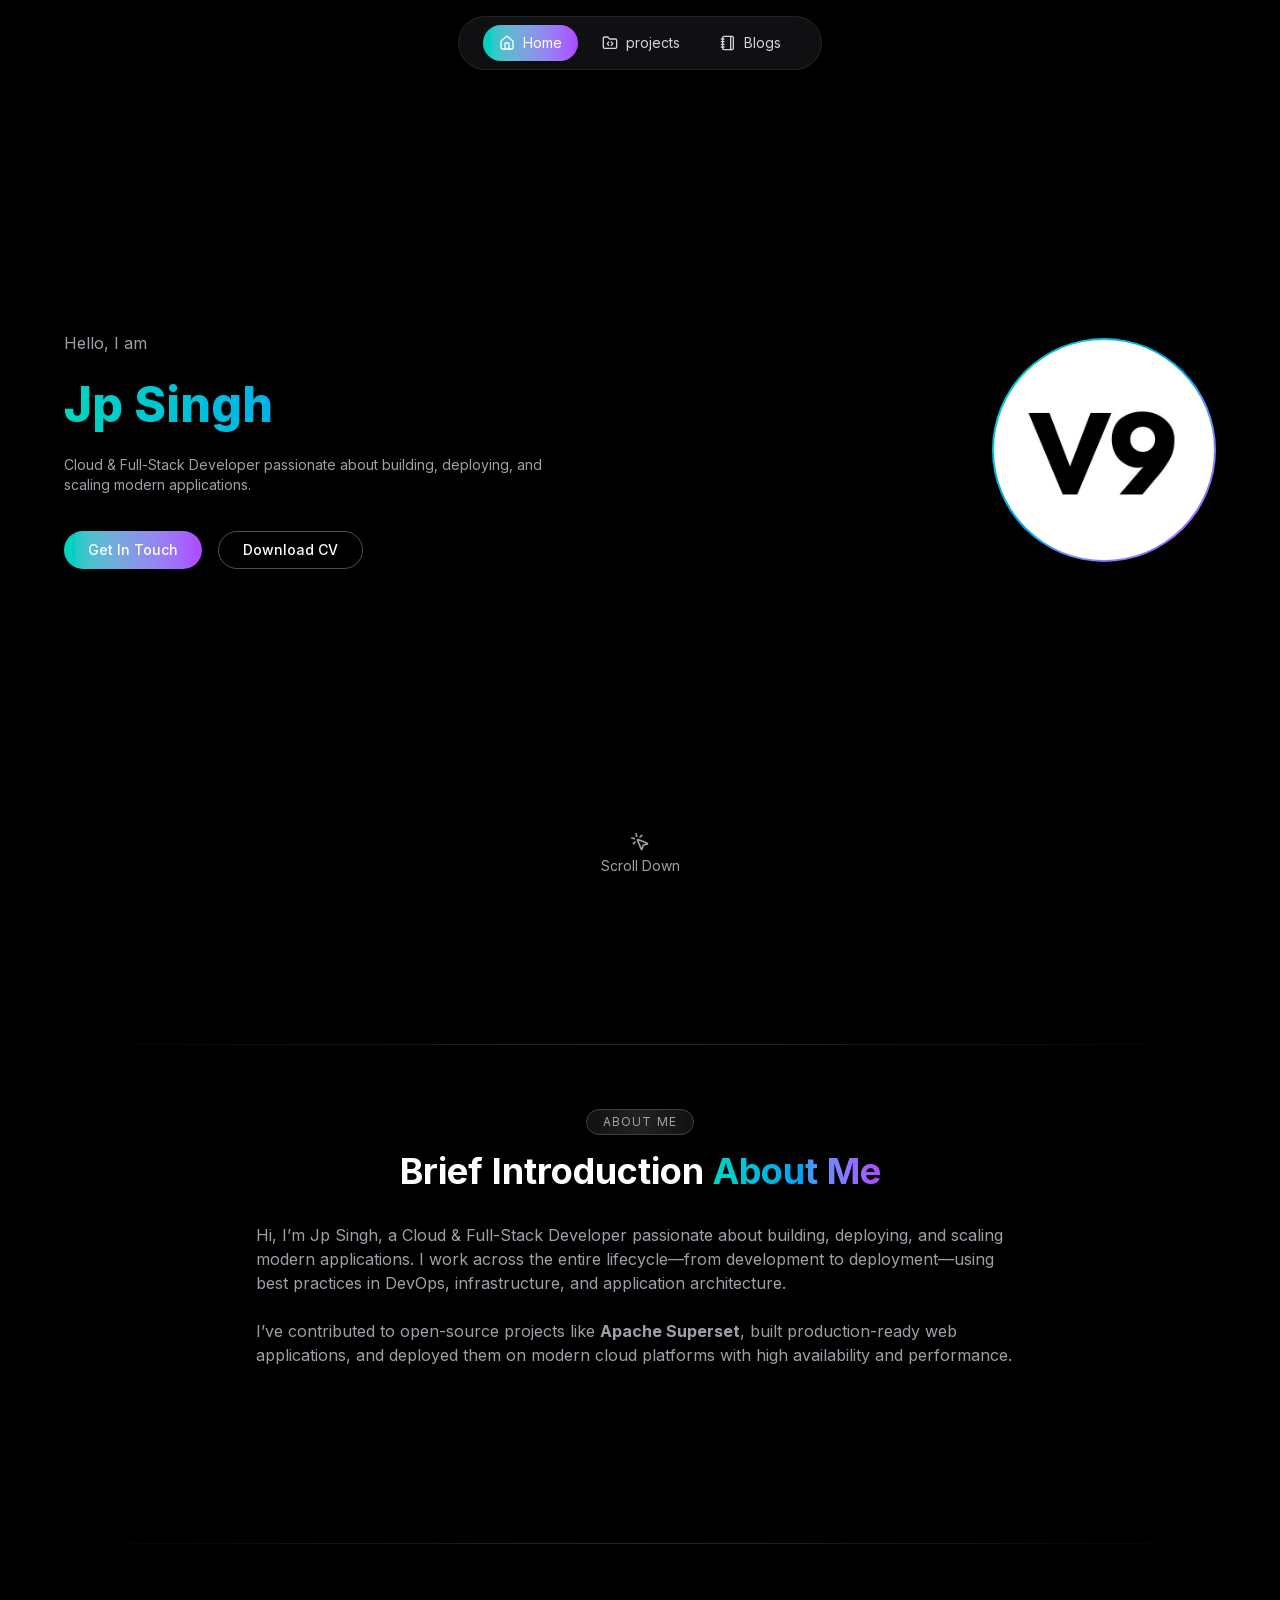
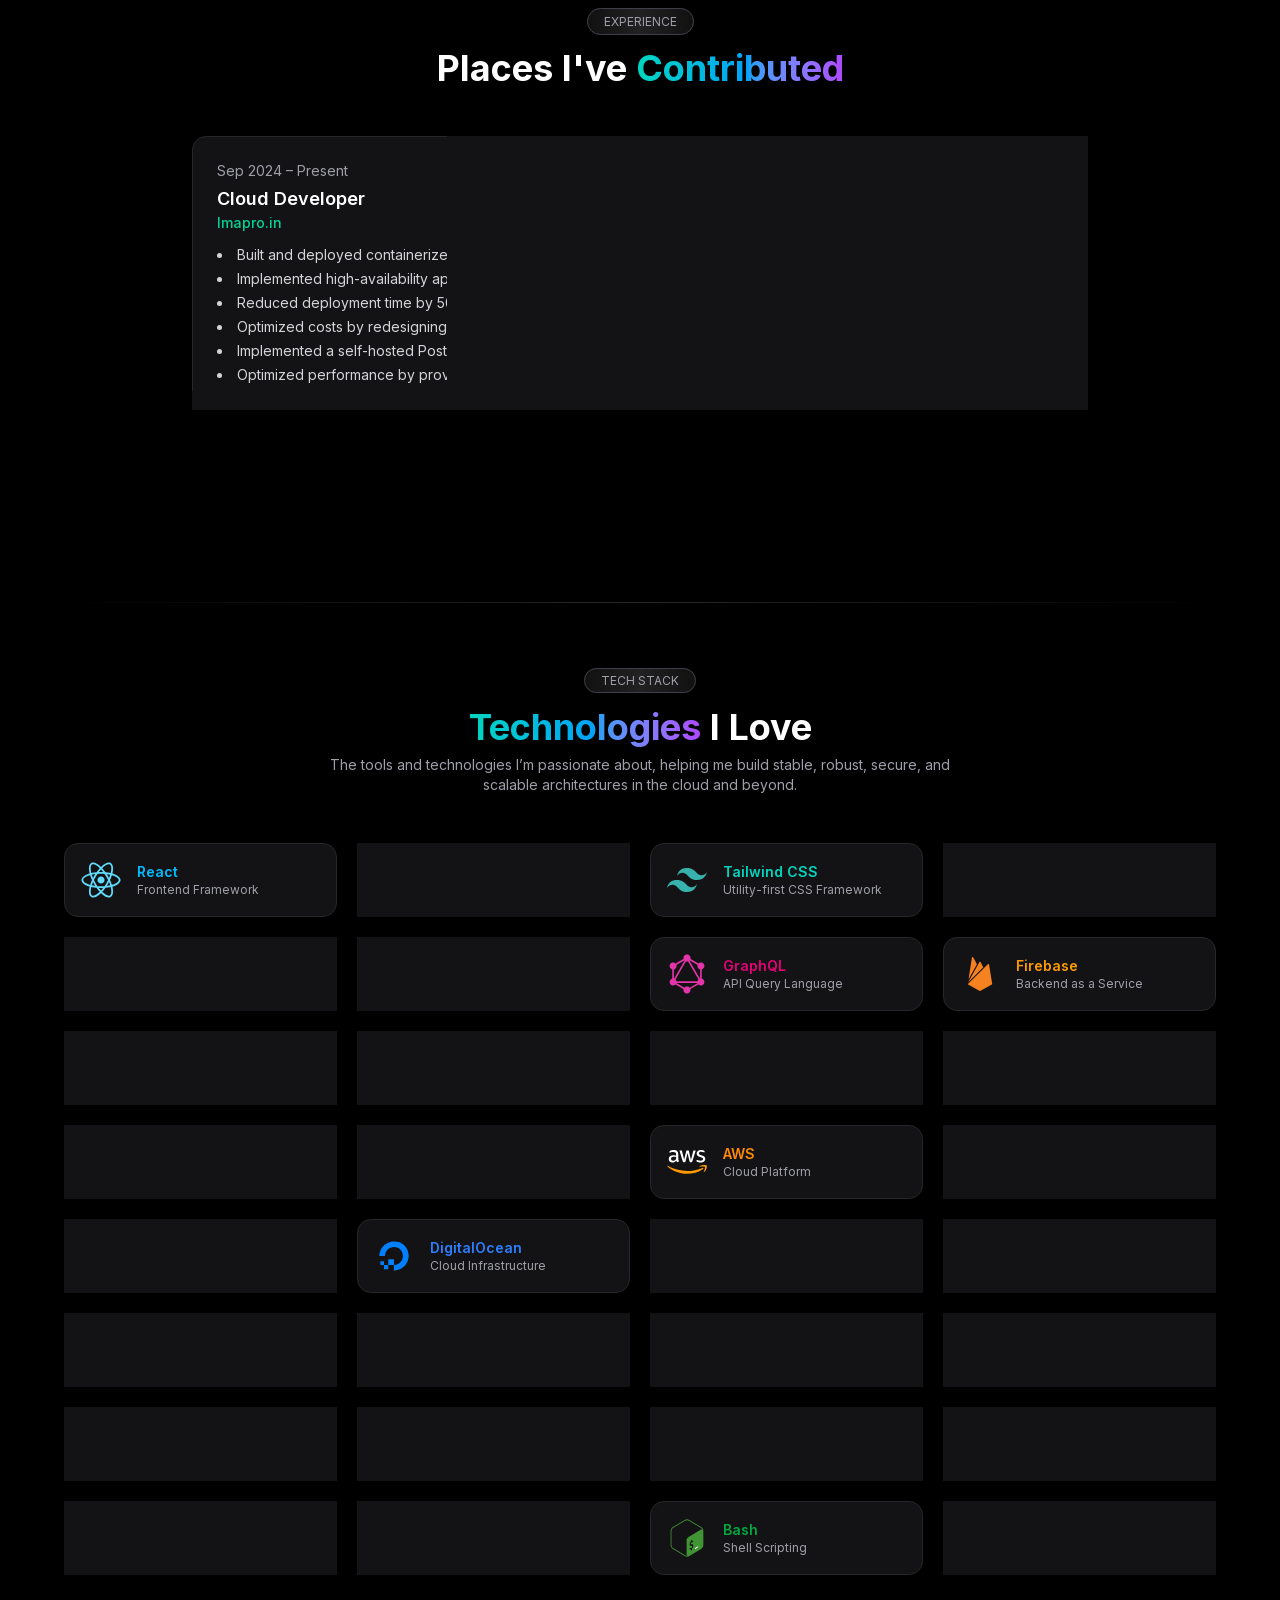
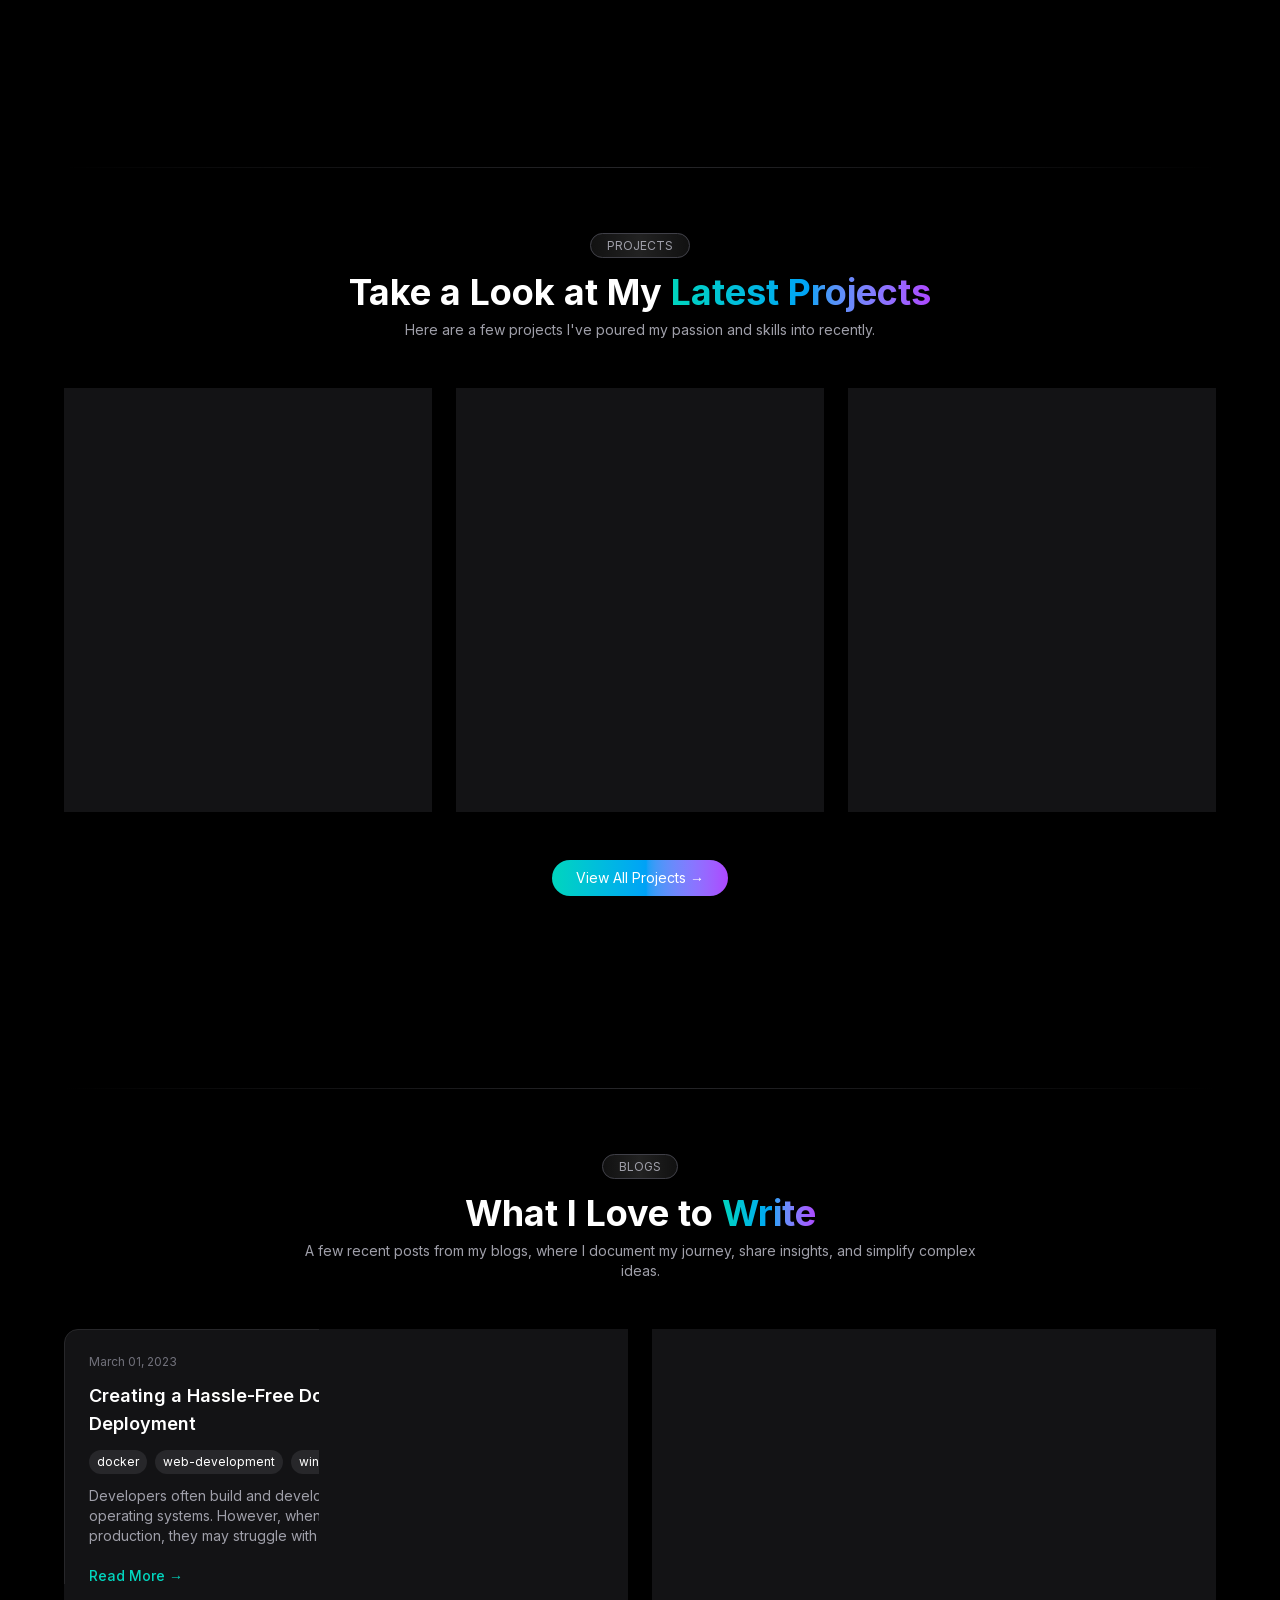
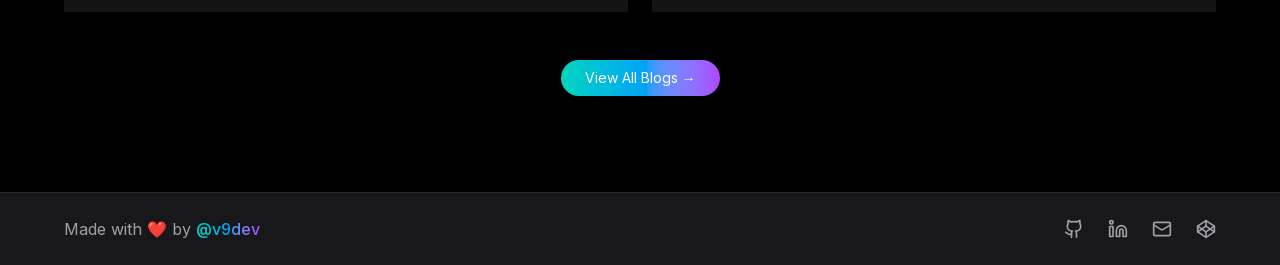
==== commit 2f671b8d: "deploy: v9dev/v9dev-source@e02858b8e22757e141089603b26ce40c4109086a" ====
--- a/index.html
+++ b/index.html
@@ -1 +1 @@
-<!DOCTYPE html><html lang="en"><head><meta charSet="utf-8"/><meta name="viewport" content="width=device-width, initial-scale=1"/><link rel="preload" href="/_next/static/media/e4af272ccee01ff0-s.p.woff2" as="font" crossorigin="" type="font/woff2"/><link rel="stylesheet" href="/_next/static/css/d1f29be826f9d1fe.css" data-precedence="next"/><link rel="preload" as="script" fetchPriority="low" href="/_next/static/chunks/webpack-9682978e3e09731c.js"/><script src="/_next/static/chunks/4bd1b696-1962bfe149af46cd.js" async=""></script><script src="/_next/static/chunks/684-80ddbd5c2fee50a3.js" async=""></script><script src="/_next/static/chunks/main-app-f8c89bbbba01107e.js" async=""></script><script src="/_next/static/chunks/589-c6d9a0c4f492734e.js" async=""></script><script src="/_next/static/chunks/693-9edbdc40df847e8a.js" async=""></script><script src="/_next/static/chunks/app/layout-4646b86dbdb680ba.js" async=""></script><script src="/_next/static/chunks/app/not-found-64df80727bd73420.js" async=""></script><script src="/_next/static/chunks/508-6140d659d753d558.js" async=""></script><script src="/_next/static/chunks/app/page-60c8938fc09eedb4.js" async=""></script><meta name="next-size-adjust" content=""/><title>v9dev : Cloud &amp; Full-Stack Developer</title><meta name="description" content="Hi, I’m v9dev, a Cloud &amp; Full-Stack Developer passionate about building, deploying, and scaling modern applications."/><meta property="og:title" content="v9dev : Cloud &amp; Full-Stack Developer"/><meta property="og:description" content="Hi, I’m v9dev, a Cloud &amp; Full-Stack Developer passionate about building, deploying, and scaling modern applications."/><meta property="og:image" content="https://v9dev.github.io/images/V9.jpg"/><meta name="twitter:card" content="summary_large_image"/><meta name="twitter:title" content="v9dev : Cloud &amp; Full-Stack Developer"/><meta name="twitter:description" content="Hi, I’m v9dev, a Cloud &amp; Full-Stack Developer passionate about building, deploying, and scaling modern applications."/><meta name="twitter:image" content="https://v9dev.github.io/images/V9.jpg"/><link rel="icon" href="/favicon.ico" type="image/x-icon" sizes="16x16"/><link rel="icon" href="/favicon.ico"/><link rel="icon" href="/icon.png" type="image/png"/><link rel="apple-touch-icon" href="/apple-icon.png"/><script>document.querySelectorAll('body link[rel="icon"], body link[rel="apple-touch-icon"]').forEach(el => document.head.appendChild(el))</script><script src="/_next/static/chunks/polyfills-42372ed130431b0a.js" noModule=""></script></head><body class="__className_e8ce0c bg-black text-white"><header class="fixed top-4 left-0 right-0 z-50 flex justify-center"><nav class="bg-zinc-900/70 backdrop-blur-md border border-zinc-700/40 rounded-full px-6 py-2 shadow-xl flex gap-2"><div tabindex="0"><a class="flex items-center gap-2 text-sm px-4 py-2 rounded-full transition-all duration-200 bg-gradient-to-r from-teal-400 to-purple-500 text-white shadow-md" href="/"><svg xmlns="http://www.w3.org/2000/svg" width="24" height="24" viewBox="0 0 24 24" fill="none" stroke="currentColor" stroke-width="2" stroke-linecap="round" stroke-linejoin="round" class="lucide lucide-house h-4 w-4" aria-hidden="true"><path d="M15 21v-8a1 1 0 0 0-1-1h-4a1 1 0 0 0-1 1v8"></path><path d="M3 10a2 2 0 0 1 .709-1.528l7-5.999a2 2 0 0 1 2.582 0l7 5.999A2 2 0 0 1 21 10v9a2 2 0 0 1-2 2H5a2 2 0 0 1-2-2z"></path></svg>Home</a></div><div tabindex="0"><a class="flex items-center gap-2 text-sm px-4 py-2 rounded-full transition-all duration-200 text-zinc-300 hover:text-white hover:bg-zinc-800/50" href="/projects/"><svg xmlns="http://www.w3.org/2000/svg" width="24" height="24" viewBox="0 0 24 24" fill="none" stroke="currentColor" stroke-width="2" stroke-linecap="round" stroke-linejoin="round" class="lucide lucide-folder-code h-4 w-4" aria-hidden="true"><path d="M10 10.5 8 13l2 2.5"></path><path d="m14 10.5 2 2.5-2 2.5"></path><path d="M20 20a2 2 0 0 0 2-2V8a2 2 0 0 0-2-2h-7.9a2 2 0 0 1-1.69-.9L9.6 3.9A2 2 0 0 0 7.93 3H4a2 2 0 0 0-2 2v13a2 2 0 0 0 2 2z"></path></svg>projects</a></div><div tabindex="0"><a class="flex items-center gap-2 text-sm px-4 py-2 rounded-full transition-all duration-200 text-zinc-300 hover:text-white hover:bg-zinc-800/50" href="/blogs/"><svg xmlns="http://www.w3.org/2000/svg" width="24" height="24" viewBox="0 0 24 24" fill="none" stroke="currentColor" stroke-width="2" stroke-linecap="round" stroke-linejoin="round" class="lucide lucide-notebook h-4 w-4" aria-hidden="true"><path d="M2 6h4"></path><path d="M2 10h4"></path><path d="M2 14h4"></path><path d="M2 18h4"></path><rect width="16" height="20" x="4" y="2" rx="2"></rect><path d="M16 2v20"></path></svg>Blogs</a></div></nav></header><main class="relative bg-black text-white min-h-screen overflow-x-hidden"><div class="absolute -z-10 w-[800px] h-[800px] bg-gradient-radial from-pink-500/30 via-purple-500/20 to-transparent rounded-full top-[-20%] left-[-10%] blur-3xl opacity-30"></div><section id="home" class="relative min-h-screen flex items-center justify-center px-6 md:px-16 bg-black text-white overflow-hidden"><div class="absolute top-[-30%] left-[-20%] w-[600px] h-[600px] bg-gradient-radial from-teal-400 via-sky-400 to-transparent rounded-full blur-[200px] opacity-25 -z-10"></div><div class="grid grid-cols-1 md:grid-cols-2 gap-10 items-center w-full max-w-6xl"><div class="space-y-5" style="opacity:0;transform:translateX(-30px)"><p class="text-zinc-400 text-base">Hello, I am</p><h1 class="text-5xl font-extrabold bg-gradient-to-r from-teal-400 via-sky-500 to-purple-500 text-transparent bg-clip-text leading-tight">Jp Singh</h1><p class="text-zinc-400 text-sm max-w-lg">Cloud &amp; Full-Stack Developer passionate about building, deploying, and scaling modern applications.</p><div class="flex flex-wrap gap-4 pt-4"><button class="rounded-full px-6 py-2 text-sm font-medium text-white shadow-md bg-gradient-to-r from-teal-400 to-purple-500 hover:brightness-110 transition-all" tabindex="0">Get In Touch</button><button class="rounded-full px-6 py-2 text-sm font-medium text-white border border-white/30 hover:border-white hover:bg-white/10 transition-all" tabindex="0">Download CV</button></div></div><div class="flex justify-center md:justify-end" style="opacity:0;transform:scale(0.9)"><div class="w-44 h-44 md:w-56 md:h-56 rounded-full overflow-hidden p-[2px] bg-gradient-to-br from-teal-400 via-sky-500 to-purple-500 shadow-xl"><img alt="Avatar" loading="lazy" width="224" height="224" decoding="async" data-nimg="1" class="rounded-full object-cover w-full h-full" style="color:transparent" src="/images/V9.jpg"/></div></div></div><div class="absolute bottom-6 flex flex-col items-center cursor-pointer text-zinc-400 hover:text-white" style="opacity:0"><svg xmlns="http://www.w3.org/2000/svg" width="24" height="24" viewBox="0 0 24 24" fill="none" stroke="currentColor" stroke-width="2" stroke-linecap="round" stroke-linejoin="round" class="lucide lucide-mouse-pointer-click h-5 w-5 animate-bounce" aria-hidden="true"><path d="M14 4.1 12 6"></path><path d="m5.1 8-2.9-.8"></path><path d="m6 12-1.9 2"></path><path d="M7.2 2.2 8 5.1"></path><path d="M9.037 9.69a.498.498 0 0 1 .653-.653l11 4.5a.5.5 0 0 1-.074.949l-4.349 1.041a1 1 0 0 0-.74.739l-1.04 4.35a.5.5 0 0 1-.95.074z"></path></svg><span class="mt-1 text-sm">Scroll Down</span></div></section><section id="about" class="w-full py-20 px-6 md:px-16 bg-black text-white flex flex-col items-center justify-center"><div class="w-full h-[1px] bg-gradient-to-r from-transparent via-zinc-800 to-transparent my-16"></div><span class="mb-4 px-4 py-1 text-xs bg-gradient-to-r from-[#111] via-[#222] to-[#111] font-regular uppercase tracking-widest border border-zinc-700 rounded-full text-zinc-400" style="opacity:0;transform:translateY(-10px)">About Me</span><h2 class="text-3xl md:text-4xl font-bold text-center mb-8" style="opacity:0;transform:translateY(10px)">Brief Introduction<!-- --> <span class="bg-gradient-to-r from-teal-400 via-sky-500 to-purple-500 text-transparent bg-clip-text">About Me</span></h2><div class="max-w-3xl text-zinc-400 space-y-6 text-sm md:text-base text-center md:text-left" style="opacity:0"><p>Hi, I’m Jp Singh, a Cloud &amp; Full-Stack Developer passionate about building, deploying, and scaling modern applications. I work across the entire lifecycle—from development to deployment—using best practices in DevOps, infrastructure, and application architecture.</p><p>I’ve contributed to open-source projects like <b>Apache Superset</b>, built production-ready web applications, and deployed them on modern cloud platforms with high availability and performance.</p></div></section><section id="experience" class="w-full py-24 px-6 md:px-16 bg-black text-white"><div class="w-full h-[1px] bg-gradient-to-r from-transparent via-zinc-800 to-transparent mb-16"></div><div class="text-center mb-12"><span class="uppercase text-xs font-regular bg-gradient-to-r from-[#111] via-[#222] to-[#111] border border-zinc-700 px-4 py-1.25 rounded-full text-zinc-400">Experience</span><h2 class="text-4xl font-bold mt-4">Places I&#x27;ve<!-- --> <span class="bg-gradient-to-r from-teal-400 via-sky-500 to-purple-500 text-transparent bg-clip-text">Contributed</span></h2></div><div class="space-y-10 max-w-4xl mx-auto"><div class="relative group rounded-xl border border-zinc-800 bg-zinc-900/80 backdrop-blur-md p-6 overflow-hidden transition-all duration-300"><div class="pointer-events-none absolute -inset-[1px] rounded-[inherit] z-0 opacity-0 group-hover:opacity-100 transition duration-300" style="background:radial-gradient(300px circle at 0px 0px, rgba(99,102,241,0.35), transparent 80%);mask-image:linear-gradient(#fff 0 0);-webkit-mask-image:linear-gradient(#fff 0 0)"></div><div class="relative z-10"><div class="text-sm text-zinc-400 mb-1">Sep 2024 – Present</div><h3 class="text-lg font-semibold text-white">Cloud Developer</h3><p class="text-sm font-medium text-emerald-400 mb-3">Imapro.in</p><ul class="list-disc list-inside text-sm text-zinc-300 space-y-1"><li>Built and deployed containerized microservices on AWS</li><li>Implemented high-availability app architecture</li><li>Reduced deployment time by 50% with automated pipelines</li><li>Optimized costs by redesigning the entire architecture</li><li>Implemented a self-hosted PostgreSQL database on AWS EC2</li><li>Optimized performance by providing greater flexibility while minimizing downtime</li></ul></div></div></div></section><section id="tech" class="w-full py-24 px-6 md:px-16 bg-black text-white"><div class="w-full h-[1px] bg-gradient-to-r from-transparent via-zinc-800 to-transparent mb-16"></div><div class="text-center mb-12"><span class="uppercase text-xs font-regular bg-gradient-to-r from-[#111] via-[#222] to-[#111] border border-zinc-700 px-4 py-1 rounded-full text-zinc-400">Tech Stack</span><h2 class="text-4xl font-bold mt-4"><span class="bg-gradient-to-r from-teal-400 via-sky-500 to-purple-500 text-transparent bg-clip-text">Technologies</span> <!-- -->I Love</h2><p class="text-zinc-400 text-sm mt-2 max-w-2xl mx-auto">The tools and technologies I’m passionate about, helping me build stable, robust, secure, and scalable architectures in the cloud and beyond.</p></div><div class="grid grid-cols-1 sm:grid-cols-2 md:grid-cols-3 lg:grid-cols-4 gap-5 max-w-6xl mx-auto"><div class="relative bg-zinc-900/80 border border-zinc-800 backdrop-blur-sm rounded-xl p-4 flex items-center gap-4 group hover:shadow-[0_0_15px_rgba(255,255,255,0.05)] transition-all duration-300"><div class="w-10 h-10 overflow-hidden"><img src="/svg/react.svg" alt="React" class="object-cover w-full h-full" loading="lazy"/></div><div class="flex flex-col"><span class="font-semibold text-sm text-sky-400">React</span><span class="text-xs text-zinc-400">Frontend Framework</span></div></div><div class="relative bg-zinc-900/80 border border-zinc-800 backdrop-blur-sm rounded-xl p-4 flex items-center gap-4 group hover:shadow-[0_0_15px_rgba(255,255,255,0.05)] transition-all duration-300"><div class="w-10 h-10 overflow-hidden"><img src="/svg/nextjs.svg" alt="Next.js" class="object-cover w-full h-full" loading="lazy"/></div><div class="flex flex-col"><span class="font-semibold text-sm text-white">Next.js</span><span class="text-xs text-zinc-400">Full-Stack Framework</span></div></div><div class="relative bg-zinc-900/80 border border-zinc-800 backdrop-blur-sm rounded-xl p-4 flex items-center gap-4 group hover:shadow-[0_0_15px_rgba(255,255,255,0.05)] transition-all duration-300"><div class="w-10 h-10 overflow-hidden"><img src="/svg/tailwind.svg" alt="Tailwind CSS" class="object-cover w-full h-full" loading="lazy"/></div><div class="flex flex-col"><span class="font-semibold text-sm text-teal-400">Tailwind CSS</span><span class="text-xs text-zinc-400">Utility-first CSS Framework</span></div></div><div class="relative bg-zinc-900/80 border border-zinc-800 backdrop-blur-sm rounded-xl p-4 flex items-center gap-4 group hover:shadow-[0_0_15px_rgba(255,255,255,0.05)] transition-all duration-300"><div class="w-10 h-10 overflow-hidden"><img src="/svg/express.svg" alt="Express" class="object-cover w-full h-full" loading="lazy"/></div><div class="flex flex-col"><span class="font-semibold text-sm text-white">Express</span><span class="text-xs text-zinc-400">Backend Framework</span></div></div><div class="relative bg-zinc-900/80 border border-zinc-800 backdrop-blur-sm rounded-xl p-4 flex items-center gap-4 group hover:shadow-[0_0_15px_rgba(255,255,255,0.05)] transition-all duration-300"><div class="w-10 h-10 overflow-hidden"><img src="/svg/nodejs.svg" alt="Node.js" class="object-cover w-full h-full" loading="lazy"/></div><div class="flex flex-col"><span class="font-semibold text-sm text-green-500">Node.js</span><span class="text-xs text-zinc-400">JavaScript Runtime</span></div></div><div class="relative bg-zinc-900/80 border border-zinc-800 backdrop-blur-sm rounded-xl p-4 flex items-center gap-4 group hover:shadow-[0_0_15px_rgba(255,255,255,0.05)] transition-all duration-300"><div class="w-10 h-10 overflow-hidden"><img src="/svg/flask.svg" alt="Flask" class="object-cover w-full h-full" loading="lazy"/></div><div class="flex flex-col"><span class="font-semibold text-sm text-white-600">Flask</span><span class="text-xs text-zinc-400">Python Web Framework</span></div></div><div class="relative bg-zinc-900/80 border border-zinc-800 backdrop-blur-sm rounded-xl p-4 flex items-center gap-4 group hover:shadow-[0_0_15px_rgba(255,255,255,0.05)] transition-all duration-300"><div class="w-10 h-10 overflow-hidden"><img src="/svg/graphql.svg" alt="GraphQL" class="object-cover w-full h-full" loading="lazy"/></div><div class="flex flex-col"><span class="font-semibold text-sm text-pink-600">GraphQL</span><span class="text-xs text-zinc-400">API Query Language</span></div></div><div class="relative bg-zinc-900/80 border border-zinc-800 backdrop-blur-sm rounded-xl p-4 flex items-center gap-4 group hover:shadow-[0_0_15px_rgba(255,255,255,0.05)] transition-all duration-300"><div class="w-10 h-10 overflow-hidden"><img src="/svg/firebase.svg" alt="Firebase" class="object-cover w-full h-full" loading="lazy"/></div><div class="flex flex-col"><span class="font-semibold text-sm text-amber-500">Firebase</span><span class="text-xs text-zinc-400">Backend as a Service</span></div></div><div class="relative bg-zinc-900/80 border border-zinc-800 backdrop-blur-sm rounded-xl p-4 flex items-center gap-4 group hover:shadow-[0_0_15px_rgba(255,255,255,0.05)] transition-all duration-300"><div class="w-10 h-10 overflow-hidden"><img src="/svg/mongodb.svg" alt="MongoDB" class="object-cover w-full h-full" loading="lazy"/></div><div class="flex flex-col"><span class="font-semibold text-sm text-green-600">MongoDB</span><span class="text-xs text-zinc-400">NoSQL Database</span></div></div><div class="relative bg-zinc-900/80 border border-zinc-800 backdrop-blur-sm rounded-xl p-4 flex items-center gap-4 group hover:shadow-[0_0_15px_rgba(255,255,255,0.05)] transition-all duration-300"><div class="w-10 h-10 overflow-hidden"><img src="/svg/postgressql.svg" alt="PostgreSQL" class="object-cover w-full h-full" loading="lazy"/></div><div class="flex flex-col"><span class="font-semibold text-sm text-blue-300">PostgreSQL</span><span class="text-xs text-zinc-400">Relational Database</span></div></div><div class="relative bg-zinc-900/80 border border-zinc-800 backdrop-blur-sm rounded-xl p-4 flex items-center gap-4 group hover:shadow-[0_0_15px_rgba(255,255,255,0.05)] transition-all duration-300"><div class="w-10 h-10 overflow-hidden"><img src="/svg/mysql.svg" alt="MySQL" class="object-cover w-full h-full" loading="lazy"/></div><div class="flex flex-col"><span class="font-semibold text-sm text-blue-600">MySQL</span><span class="text-xs text-zinc-400">Relational Database</span></div></div><div class="relative bg-zinc-900/80 border border-zinc-800 backdrop-blur-sm rounded-xl p-4 flex items-center gap-4 group hover:shadow-[0_0_15px_rgba(255,255,255,0.05)] transition-all duration-300"><div class="w-10 h-10 overflow-hidden"><img src="/svg/sqllite.svg" alt="SQLite" class="object-cover w-full h-full" loading="lazy"/></div><div class="flex flex-col"><span class="font-semibold text-sm text-green-500">SQLite</span><span class="text-xs text-zinc-400">Lightweight Database</span></div></div><div class="relative bg-zinc-900/80 border border-zinc-800 backdrop-blur-sm rounded-xl p-4 flex items-center gap-4 group hover:shadow-[0_0_15px_rgba(255,255,255,0.05)] transition-all duration-300"><div class="w-10 h-10 overflow-hidden"><img src="/svg/redis.svg" alt="Redis" class="object-cover w-full h-full" loading="lazy"/></div><div class="flex flex-col"><span class="font-semibold text-sm text-red-500">Redis</span><span class="text-xs text-zinc-400">In-memory Data Store</span></div></div><div class="relative bg-zinc-900/80 border border-zinc-800 backdrop-blur-sm rounded-xl p-4 flex items-center gap-4 group hover:shadow-[0_0_15px_rgba(255,255,255,0.05)] transition-all duration-300"><div class="w-10 h-10 overflow-hidden"><img src="/svg/prisma.svg" alt="Prisma" class="object-cover w-full h-full" loading="lazy"/></div><div class="flex flex-col"><span class="font-semibold text-sm text-white">Prisma</span><span class="text-xs text-zinc-400">Database ORM</span></div></div><div class="relative bg-zinc-900/80 border border-zinc-800 backdrop-blur-sm rounded-xl p-4 flex items-center gap-4 group hover:shadow-[0_0_15px_rgba(255,255,255,0.05)] transition-all duration-300"><div class="w-10 h-10 overflow-hidden"><img src="/svg/aws.svg" alt="AWS" class="object-cover w-full h-full" loading="lazy"/></div><div class="flex flex-col"><span class="font-semibold text-sm text-orange-400">AWS</span><span class="text-xs text-zinc-400">Cloud Platform</span></div></div><div class="relative bg-zinc-900/80 border border-zinc-800 backdrop-blur-sm rounded-xl p-4 flex items-center gap-4 group hover:shadow-[0_0_15px_rgba(255,255,255,0.05)] transition-all duration-300"><div class="w-10 h-10 overflow-hidden"><img src="/svg/gcp.svg" alt="Google Cloud" class="object-cover w-full h-full" loading="lazy"/></div><div class="flex flex-col"><span class="font-semibold text-sm text-blue-500">Google Cloud</span><span class="text-xs text-zinc-400">Cloud Platform</span></div></div><div class="relative bg-zinc-900/80 border border-zinc-800 backdrop-blur-sm rounded-xl p-4 flex items-center gap-4 group hover:shadow-[0_0_15px_rgba(255,255,255,0.05)] transition-all duration-300"><div class="w-10 h-10 overflow-hidden"><img src="/svg/azure.svg" alt="Azure" class="object-cover w-full h-full" loading="lazy"/></div><div class="flex flex-col"><span class="font-semibold text-sm text-blue-600">Azure</span><span class="text-xs text-zinc-400">Cloud Platform</span></div></div><div class="relative bg-zinc-900/80 border border-zinc-800 backdrop-blur-sm rounded-xl p-4 flex items-center gap-4 group hover:shadow-[0_0_15px_rgba(255,255,255,0.05)] transition-all duration-300"><div class="w-10 h-10 overflow-hidden"><img src="/svg/digitalocean.svg" alt="DigitalOcean" class="object-cover w-full h-full" loading="lazy"/></div><div class="flex flex-col"><span class="font-semibold text-sm text-blue-500">DigitalOcean</span><span class="text-xs text-zinc-400">Cloud Infrastructure</span></div></div><div class="relative bg-zinc-900/80 border border-zinc-800 backdrop-blur-sm rounded-xl p-4 flex items-center gap-4 group hover:shadow-[0_0_15px_rgba(255,255,255,0.05)] transition-all duration-300"><div class="w-10 h-10 overflow-hidden"><img src="/svg/linux.svg" alt="Linux" class="object-cover w-full h-full" loading="lazy"/></div><div class="flex flex-col"><span class="font-semibold text-sm text-green-500">Linux</span><span class="text-xs text-zinc-400">Operating System</span></div></div><div class="relative bg-zinc-900/80 border border-zinc-800 backdrop-blur-sm rounded-xl p-4 flex items-center gap-4 group hover:shadow-[0_0_15px_rgba(255,255,255,0.05)] transition-all duration-300"><div class="w-10 h-10 overflow-hidden"><img src="/svg/docker.svg" alt="Docker" class="object-cover w-full h-full" loading="lazy"/></div><div class="flex flex-col"><span class="font-semibold text-sm text-blue-500">Docker</span><span class="text-xs text-zinc-400">Containerization</span></div></div><div class="relative bg-zinc-900/80 border border-zinc-800 backdrop-blur-sm rounded-xl p-4 flex items-center gap-4 group hover:shadow-[0_0_15px_rgba(255,255,255,0.05)] transition-all duration-300"><div class="w-10 h-10 overflow-hidden"><img src="/svg/kubernetes.svg" alt="Kubernetes" class="object-cover w-full h-full" loading="lazy"/></div><div class="flex flex-col"><span class="font-semibold text-sm text-blue-600">Kubernetes</span><span class="text-xs text-zinc-400">Container Orchestration</span></div></div><div class="relative bg-zinc-900/80 border border-zinc-800 backdrop-blur-sm rounded-xl p-4 flex items-center gap-4 group hover:shadow-[0_0_15px_rgba(255,255,255,0.05)] transition-all duration-300"><div class="w-10 h-10 overflow-hidden"><img src="/svg/apache.svg" alt="Apache" class="object-cover w-full h-full" loading="lazy"/></div><div class="flex flex-col"><span class="font-semibold text-sm text-red-500">Apache</span><span class="text-xs text-zinc-400">Web Server</span></div></div><div class="relative bg-zinc-900/80 border border-zinc-800 backdrop-blur-sm rounded-xl p-4 flex items-center gap-4 group hover:shadow-[0_0_15px_rgba(255,255,255,0.05)] transition-all duration-300"><div class="w-10 h-10 overflow-hidden"><img src="/svg/nginx.svg" alt="NGINX" class="object-cover w-full h-full" loading="lazy"/></div><div class="flex flex-col"><span class="font-semibold text-sm text-green-600">NGINX</span><span class="text-xs text-zinc-400">Web Server</span></div></div><div class="relative bg-zinc-900/80 border border-zinc-800 backdrop-blur-sm rounded-xl p-4 flex items-center gap-4 group hover:shadow-[0_0_15px_rgba(255,255,255,0.05)] transition-all duration-300"><div class="w-10 h-10 overflow-hidden"><img src="/svg/git.svg" alt="Git" class="object-cover w-full h-full" loading="lazy"/></div><div class="flex flex-col"><span class="font-semibold text-sm text-orange-600">Git</span><span class="text-xs text-zinc-400">Version Control</span></div></div><div class="relative bg-zinc-900/80 border border-zinc-800 backdrop-blur-sm rounded-xl p-4 flex items-center gap-4 group hover:shadow-[0_0_15px_rgba(255,255,255,0.05)] transition-all duration-300"><div class="w-10 h-10 overflow-hidden"><img src="/svg/jenkins.svg" alt="Jenkins" class="object-cover w-full h-full" loading="lazy"/></div><div class="flex flex-col"><span class="font-semibold text-sm text-red-600">Jenkins</span><span class="text-xs text-zinc-400">CI/CD Tool</span></div></div><div class="relative bg-zinc-900/80 border border-zinc-800 backdrop-blur-sm rounded-xl p-4 flex items-center gap-4 group hover:shadow-[0_0_15px_rgba(255,255,255,0.05)] transition-all duration-300"><div class="w-10 h-10 overflow-hidden"><img src="/svg/terraform.svg" alt="Terraform" class="object-cover w-full h-full" loading="lazy"/></div><div class="flex flex-col"><span class="font-semibold text-sm text-indigo-400">Terraform</span><span class="text-xs text-zinc-400">Infrastructure as Code Tool</span></div></div><div class="relative bg-zinc-900/80 border border-zinc-800 backdrop-blur-sm rounded-xl p-4 flex items-center gap-4 group hover:shadow-[0_0_15px_rgba(255,255,255,0.05)] transition-all duration-300"><div class="w-10 h-10 overflow-hidden"><img src="/svg/typescript.svg" alt="TypeScript" class="object-cover w-full h-full" loading="lazy"/></div><div class="flex flex-col"><span class="font-semibold text-sm text-blue-500">TypeScript</span><span class="text-xs text-zinc-400">Superset of JavaScript</span></div></div><div class="relative bg-zinc-900/80 border border-zinc-800 backdrop-blur-sm rounded-xl p-4 flex items-center gap-4 group hover:shadow-[0_0_15px_rgba(255,255,255,0.05)] transition-all duration-300"><div class="w-10 h-10 overflow-hidden"><img src="/svg/js.svg" alt="JavaScript" class="object-cover w-full h-full" loading="lazy"/></div><div class="flex flex-col"><span class="font-semibold text-sm text-yellow-500">JavaScript</span><span class="text-xs text-zinc-400">Programming Language</span></div></div><div class="relative bg-zinc-900/80 border border-zinc-800 backdrop-blur-sm rounded-xl p-4 flex items-center gap-4 group hover:shadow-[0_0_15px_rgba(255,255,255,0.05)] transition-all duration-300"><div class="w-10 h-10 overflow-hidden"><img src="/svg/python.svg" alt="Python" class="object-cover w-full h-full" loading="lazy"/></div><div class="flex flex-col"><span class="font-semibold text-sm text-blue-400">Python</span><span class="text-xs text-zinc-400">Programming Language</span></div></div><div class="relative bg-zinc-900/80 border border-zinc-800 backdrop-blur-sm rounded-xl p-4 flex items-center gap-4 group hover:shadow-[0_0_15px_rgba(255,255,255,0.05)] transition-all duration-300"><div class="w-10 h-10 overflow-hidden"><img src="/svg/c.svg" alt="C Programming" class="object-cover w-full h-full" loading="lazy"/></div><div class="flex flex-col"><span class="font-semibold text-sm text-blue-700">C Programming</span><span class="text-xs text-zinc-400">Programming Language</span></div></div><div class="relative bg-zinc-900/80 border border-zinc-800 backdrop-blur-sm rounded-xl p-4 flex items-center gap-4 group hover:shadow-[0_0_15px_rgba(255,255,255,0.05)] transition-all duration-300"><div class="w-10 h-10 overflow-hidden"><img src="/svg/bash.svg" alt="Bash" class="object-cover w-full h-full" loading="lazy"/></div><div class="flex flex-col"><span class="font-semibold text-sm text-green-600">Bash</span><span class="text-xs text-zinc-400">Shell Scripting</span></div></div><div class="relative bg-zinc-900/80 border border-zinc-800 backdrop-blur-sm rounded-xl p-4 flex items-center gap-4 group hover:shadow-[0_0_15px_rgba(255,255,255,0.05)] transition-all duration-300"><div class="w-10 h-10 overflow-hidden"><img src="/svg/figma.svg" alt="Figma" class="object-cover w-full h-full" loading="lazy"/></div><div class="flex flex-col"><span class="font-semibold text-sm text-violet-600">Figma</span><span class="text-xs text-zinc-400">Design Tool</span></div></div></div></section><section id="projects" class="w-full py-24 px-6 md:px-16 bg-black text-white"><div class="w-full h-[1px] bg-gradient-to-r from-transparent via-zinc-800 to-transparent mb-16"></div><div class="text-center mb-12"><span class="uppercase text-xs font-regular bg-gradient-to-r from-[#111] via-[#222] to-[#111] border border-zinc-700 px-4 py-1 rounded-full text-zinc-400">Projects</span><h2 class="text-4xl font-bold mt-4">Take a Look at My<!-- --> <span class="bg-gradient-to-r from-teal-400 via-sky-500 to-purple-500 text-transparent bg-clip-text">Latest Projects</span></h2><p class="text-zinc-400 text-sm mt-2 max-w-2xl mx-auto">Here are a few projects I&#x27;ve poured my passion and skills into recently.</p></div><div class="grid grid-cols-1 sm:grid-cols-2 md:grid-cols-3 gap-6 max-w-6xl mx-auto"><div class="relative group rounded-xl border border-zinc-800 bg-zinc-900/80 backdrop-blur-md overflow-hidden transition-all duration-300"><div class="pointer-events-none absolute -inset-[1px] rounded-[inherit] z-0 opacity-0 group-hover:opacity-100 transition duration-300" style="background:radial-gradient(300px circle at 0px 0px, rgba(99,102,241,0.35), transparent 80%);mask-image:linear-gradient(#fff 0 0);-webkit-mask-image:linear-gradient(#fff 0 0)"></div><div class="relative z-10 p-4 space-y-4"><div class="h-40 w-full bg-zinc-800 rounded-lg overflow-hidden"><img alt="Game Info" loading="lazy" width="400" height="160" decoding="async" data-nimg="1" class="w-full h-full object-cover object-top" style="color:transparent" src="/images/game-info.webp"/></div><div class="flex flex-wrap gap-2 text-xs"><span class="bg-zinc-800 text-white px-2 py-1 rounded-full">React</span><span class="bg-zinc-800 text-white px-2 py-1 rounded-full">Tailwind</span><span class="bg-zinc-800 text-white px-2 py-1 rounded-full">TypeScript</span></div><h3 class="text-lg font-semibold text-white">Game Info</h3><p class="text-sm text-zinc-400">Discover, Explore, Conquer: Your Ultimate Game Companion</p><div class="flex gap-3 pt-1"><a target="_blank" class="flex items-center gap-2 text-xs px-4 py-1.5 bg-zinc-800 text-white rounded-full border border-zinc-700 hover:border-white transition" href="https://game-info-seven.vercel.app"><svg xmlns="http://www.w3.org/2000/svg" width="24" height="24" viewBox="0 0 24 24" fill="none" stroke="currentColor" stroke-width="2" stroke-linecap="round" stroke-linejoin="round" class="lucide lucide-github w-4 h-4" aria-hidden="true"><path d="M15 22v-4a4.8 4.8 0 0 0-1-3.5c3 0 6-2 6-5.5.08-1.25-.27-2.48-1-3.5.28-1.15.28-2.35 0-3.5 0 0-1 0-3 1.5-2.64-.5-5.36-.5-8 0C6 2 5 2 5 2c-.3 1.15-.3 2.35 0 3.5A5.403 5.403 0 0 0 4 9c0 3.5 3 5.5 6 5.5-.39.49-.68 1.05-.85 1.65-.17.6-.22 1.23-.15 1.85v4"></path><path d="M9 18c-4.51 2-5-2-7-2"></path></svg>Source</a><a target="_blank" class="flex items-center gap-2 text-xs px-4 py-1.5 bg-zinc-800 text-white rounded-full border border-zinc-700 hover:border-white transition" href="https://github.com/v9dev/game-info"><svg xmlns="http://www.w3.org/2000/svg" width="24" height="24" viewBox="0 0 24 24" fill="none" stroke="currentColor" stroke-width="2" stroke-linecap="round" stroke-linejoin="round" class="lucide lucide-globe w-4 h-4" aria-hidden="true"><circle cx="12" cy="12" r="10"></circle><path d="M12 2a14.5 14.5 0 0 0 0 20 14.5 14.5 0 0 0 0-20"></path><path d="M2 12h20"></path></svg>Website</a></div></div></div><div class="relative group rounded-xl border border-zinc-800 bg-zinc-900/80 backdrop-blur-md overflow-hidden transition-all duration-300"><div class="pointer-events-none absolute -inset-[1px] rounded-[inherit] z-0 opacity-0 group-hover:opacity-100 transition duration-300" style="background:radial-gradient(300px circle at 0px 0px, rgba(99,102,241,0.35), transparent 80%);mask-image:linear-gradient(#fff 0 0);-webkit-mask-image:linear-gradient(#fff 0 0)"></div><div class="relative z-10 p-4 space-y-4"><div class="h-40 w-full bg-zinc-800 rounded-lg overflow-hidden"><img alt="Achievements Hill" loading="lazy" width="400" height="160" decoding="async" data-nimg="1" class="w-full h-full object-cover object-top" style="color:transparent" src="/images/achivementhill.webp"/></div><div class="flex flex-wrap gap-2 text-xs"><span class="bg-zinc-800 text-white px-2 py-1 rounded-full">React</span><span class="bg-zinc-800 text-white px-2 py-1 rounded-full">Tailwind</span><span class="bg-zinc-800 text-white px-2 py-1 rounded-full">Redux Toolkit</span></div><h3 class="text-lg font-semibold text-white">Achievements Hill</h3><p class="text-sm text-zinc-400">Achievements Hill is a full-stack web application that enables users to create and share their achievements. Built using Flask and Cloudinary for media storage.</p><div class="flex gap-3 pt-1"><a target="_blank" class="flex items-center gap-2 text-xs px-4 py-1.5 bg-zinc-800 text-white rounded-full border border-zinc-700 hover:border-white transition" href="https://github.com/v9dev/achievementshill"><svg xmlns="http://www.w3.org/2000/svg" width="24" height="24" viewBox="0 0 24 24" fill="none" stroke="currentColor" stroke-width="2" stroke-linecap="round" stroke-linejoin="round" class="lucide lucide-github w-4 h-4" aria-hidden="true"><path d="M15 22v-4a4.8 4.8 0 0 0-1-3.5c3 0 6-2 6-5.5.08-1.25-.27-2.48-1-3.5.28-1.15.28-2.35 0-3.5 0 0-1 0-3 1.5-2.64-.5-5.36-.5-8 0C6 2 5 2 5 2c-.3 1.15-.3 2.35 0 3.5A5.403 5.403 0 0 0 4 9c0 3.5 3 5.5 6 5.5-.39.49-.68 1.05-.85 1.65-.17.6-.22 1.23-.15 1.85v4"></path><path d="M9 18c-4.51 2-5-2-7-2"></path></svg>Source</a></div></div></div><div class="relative group rounded-xl border border-zinc-800 bg-zinc-900/80 backdrop-blur-md overflow-hidden transition-all duration-300"><div class="pointer-events-none absolute -inset-[1px] rounded-[inherit] z-0 opacity-0 group-hover:opacity-100 transition duration-300" style="background:radial-gradient(300px circle at 0px 0px, rgba(99,102,241,0.35), transparent 80%);mask-image:linear-gradient(#fff 0 0);-webkit-mask-image:linear-gradient(#fff 0 0)"></div><div class="relative z-10 p-4 space-y-4"><div class="h-40 w-full bg-zinc-800 rounded-lg overflow-hidden"><img alt="Express Location" loading="lazy" width="400" height="160" decoding="async" data-nimg="1" class="w-full h-full object-cover object-top" style="color:transparent" src="/images/expresslocation.webp"/></div><div class="flex flex-wrap gap-2 text-xs"><span class="bg-zinc-800 text-white px-2 py-1 rounded-full">Firebase</span><span class="bg-zinc-800 text-white px-2 py-1 rounded-full">React</span><span class="bg-zinc-800 text-white px-2 py-1 rounded-full">TypeScript</span></div><h3 class="text-lg font-semibold text-white">Express Location</h3><p class="text-sm text-zinc-400">Express Location is a full-stack web application built with the MEAN stack (MongoDB, Express.js, Angular, Node.js)</p><div class="flex gap-3 pt-1"><a target="_blank" class="flex items-center gap-2 text-xs px-4 py-1.5 bg-zinc-800 text-white rounded-full border border-zinc-700 hover:border-white transition" href="https://github.com/v9dev/epresslocation"><svg xmlns="http://www.w3.org/2000/svg" width="24" height="24" viewBox="0 0 24 24" fill="none" stroke="currentColor" stroke-width="2" stroke-linecap="round" stroke-linejoin="round" class="lucide lucide-github w-4 h-4" aria-hidden="true"><path d="M15 22v-4a4.8 4.8 0 0 0-1-3.5c3 0 6-2 6-5.5.08-1.25-.27-2.48-1-3.5.28-1.15.28-2.35 0-3.5 0 0-1 0-3 1.5-2.64-.5-5.36-.5-8 0C6 2 5 2 5 2c-.3 1.15-.3 2.35 0 3.5A5.403 5.403 0 0 0 4 9c0 3.5 3 5.5 6 5.5-.39.49-.68 1.05-.85 1.65-.17.6-.22 1.23-.15 1.85v4"></path><path d="M9 18c-4.51 2-5-2-7-2"></path></svg>Source</a></div></div></div></div><div class="text-center mt-12"><a class="inline-block bg-gradient-to-r from-teal-400 via-sky-500 to-purple-500 text-white text-sm px-6 py-2 rounded-full hover:brightness-110 transition" href="/projects/">View All Projects →</a></div></section><section class="w-full py-24 px-6 md:px-16 bg-black text-white"><div class="w-full h-[1px] bg-gradient-to-r from-transparent via-zinc-800 to-transparent mb-16"></div><div class="text-center mb-12"><span class="uppercase text-xs font-regular bg-gradient-to-r from-[#111] via-[#222] to-[#111] border border-zinc-700 px-4 py-1 rounded-full text-zinc-400">Blogs</span><h2 class="text-4xl font-bold mt-4">What I Love to<!-- --> <span class="bg-gradient-to-r from-teal-400 via-sky-500 to-purple-500 text-transparent bg-clip-text">Write</span></h2><p class="text-zinc-400 text-sm mt-2 max-w-2xl mx-auto">A few recent posts from my blogs, where I document my journey, share insights, and simplify complex ideas.</p></div><div class="grid grid-cols-1 sm:grid-cols-2 gap-6 max-w-6xl mx-auto"><div class="relative group rounded-xl border border-zinc-800 bg-zinc-900/80 backdrop-blur-md p-6 overflow-hidden transition-all duration-300"><div class="pointer-events-none absolute -inset-[1px] rounded-[inherit] z-0 opacity-0 group-hover:opacity-100 transition duration-300" style="background:radial-gradient(300px circle at 0px 0px, rgba(94,234,212,0.35), transparent 80%);mask-image:linear-gradient(#fff 0 0);-webkit-mask-image:linear-gradient(#fff 0 0)"></div><a target="_blank" rel="noopener noreferrer" class="relative z-10 block space-y-3" href="https://medium.com/@jpdesigns/creating-a-hassle-free-dockerfile-for-flask-app-deployment-281f47e71727"><span class="text-xs text-zinc-500 block">March 01, 2023</span><h3 class="text-lg font-semibold text-white">Creating a Hassle-Free Dockerfile for Flask App Deployment</h3><div class="flex flex-wrap gap-2 text-xs"><span class="bg-zinc-800 text-white px-2 py-1 rounded-full">docker</span><span class="bg-zinc-800 text-white px-2 py-1 rounded-full">web-development</span><span class="bg-zinc-800 text-white px-2 py-1 rounded-full">windows</span><span class="bg-zinc-800 text-white px-2 py-1 rounded-full">deployments</span><span class="bg-zinc-800 text-white px-2 py-1 rounded-full">flask</span></div><p class="text-sm text-zinc-400 line-clamp-3">Developers often build and develop their applications or websites on various operating systems. However, when it comes to deploying their application in production, they may struggle with Dockerfile creation.</p><span class="text-sm text-teal-400 font-medium inline-block pt-2">Read More →</span></a></div><div class="relative group rounded-xl border border-zinc-800 bg-zinc-900/80 backdrop-blur-md p-6 overflow-hidden transition-all duration-300"><div class="pointer-events-none absolute -inset-[1px] rounded-[inherit] z-0 opacity-0 group-hover:opacity-100 transition duration-300" style="background:radial-gradient(300px circle at 0px 0px, rgba(94,234,212,0.35), transparent 80%);mask-image:linear-gradient(#fff 0 0);-webkit-mask-image:linear-gradient(#fff 0 0)"></div><a target="_blank" rel="noopener noreferrer" class="relative z-10 block space-y-3" href="https://medium.com/@jpdesigns/how-to-use-nginx-to-access-a-docker-container-running-on-a-vm-server-249cdd528c92"><span class="text-xs text-zinc-500 block">February 26, 2023</span><h3 class="text-lg font-semibold text-white">How to Use Vm Server to host or deploy a Flask app with Docker, Nginx, domain and SSL.</h3><div class="flex flex-wrap gap-2 text-xs"><span class="bg-zinc-800 text-white px-2 py-1 rounded-full">Nginx</span><span class="bg-zinc-800 text-white px-2 py-1 rounded-full">container</span><span class="bg-zinc-800 text-white px-2 py-1 rounded-full">docker</span><span class="bg-zinc-800 text-white px-2 py-1 rounded-full">vm</span><span class="bg-zinc-800 text-white px-2 py-1 rounded-full">linux</span></div><p class="text-sm text-zinc-400 line-clamp-3">As a developer, one of the challenges I faced was deploying and testing my Flask app with Gunicorn on Windows. I found that I couldn’t deploy and test it with Gunicorn on this operating system.</p><span class="text-sm text-teal-400 font-medium inline-block pt-2">Read More →</span></a></div></div><div class="text-center mt-12"><a class="inline-block bg-gradient-to-r from-teal-400 via-sky-500 to-purple-500 text-white text-sm px-6 py-2 rounded-full hover:brightness-110 transition" href="/blogs/">View All Blogs →</a></div></section></main><!--$--><!--/$--><!--$--><!--/$--><footer class="w-full border-t border-zinc-800 bg-zinc-900 text-white px-6 py-6"><div class="max-w-6xl mx-auto flex flex-col sm:flex-row items-center justify-between gap-6"><div class="text-zinc-400 text-base text-center sm:text-left">Made with <span class="text-red-500">❤️</span> by<!-- --> <a target="_blank" class="bg-gradient-to-r from-teal-400 via-sky-500 to-purple-500 text-transparent bg-clip-text font-medium hover:underline transition" href="https://github.com/v9dev">@v9dev</a></div><div class="flex gap-6 text-zinc-400"><a target="_blank" href="https://github.com/v9dev"><svg xmlns="http://www.w3.org/2000/svg" width="24" height="24" viewBox="0 0 24 24" fill="none" stroke="currentColor" stroke-width="2" stroke-linecap="round" stroke-linejoin="round" class="lucide lucide-github w-5 h-5 hover:text-teal-400 transition" aria-hidden="true"><path d="M15 22v-4a4.8 4.8 0 0 0-1-3.5c3 0 6-2 6-5.5.08-1.25-.27-2.48-1-3.5.28-1.15.28-2.35 0-3.5 0 0-1 0-3 1.5-2.64-.5-5.36-.5-8 0C6 2 5 2 5 2c-.3 1.15-.3 2.35 0 3.5A5.403 5.403 0 0 0 4 9c0 3.5 3 5.5 6 5.5-.39.49-.68 1.05-.85 1.65-.17.6-.22 1.23-.15 1.85v4"></path><path d="M9 18c-4.51 2-5-2-7-2"></path></svg></a><a target="_blank" href="https://linkedin.com/in/iamjpsingh"><svg xmlns="http://www.w3.org/2000/svg" width="24" height="24" viewBox="0 0 24 24" fill="none" stroke="currentColor" stroke-width="2" stroke-linecap="round" stroke-linejoin="round" class="lucide lucide-linkedin w-5 h-5 hover:text-teal-400 transition" aria-hidden="true"><path d="M16 8a6 6 0 0 1 6 6v7h-4v-7a2 2 0 0 0-2-2 2 2 0 0 0-2 2v7h-4v-7a6 6 0 0 1 6-6z"></path><rect width="4" height="12" x="2" y="9"></rect><circle cx="4" cy="4" r="2"></circle></svg></a><a target="_blank" href="mailto:thisjpsingh@gmail.com"><svg xmlns="http://www.w3.org/2000/svg" width="24" height="24" viewBox="0 0 24 24" fill="none" stroke="currentColor" stroke-width="2" stroke-linecap="round" stroke-linejoin="round" class="lucide lucide-mail w-5 h-5 hover:text-teal-400 transition" aria-hidden="true"><path d="m22 7-8.991 5.727a2 2 0 0 1-2.009 0L2 7"></path><rect x="2" y="4" width="20" height="16" rx="2"></rect></svg></a><a target="_blank" href="https://codepen.io/jpthakur"><svg xmlns="http://www.w3.org/2000/svg" width="24" height="24" viewBox="0 0 24 24" fill="none" stroke="currentColor" stroke-width="2" stroke-linecap="round" stroke-linejoin="round" class="lucide lucide-codepen w-5 h-5 hover:text-teal-400 transition" aria-hidden="true"><polygon points="12 2 22 8.5 22 15.5 12 22 2 15.5 2 8.5 12 2"></polygon><line x1="12" x2="12" y1="22" y2="15.5"></line><polyline points="22 8.5 12 15.5 2 8.5"></polyline><polyline points="2 15.5 12 8.5 22 15.5"></polyline><line x1="12" x2="12" y1="2" y2="8.5"></line></svg></a></div></div></footer><script src="/_next/static/chunks/webpack-9682978e3e09731c.js" async=""></script><script>(self.__next_f=self.__next_f||[]).push([0])</script><script>self.__next_f.push([1,"1:\"$Sreact.fragment\"\n2:I[5920,[\"589\",\"static/chunks/589-c6d9a0c4f492734e.js\",\"693\",\"static/chunks/693-9edbdc40df847e8a.js\",\"177\",\"static/chunks/app/layout-4646b86dbdb680ba.js\"],\"Navbar\"]\n3:I[7555,[],\"\"]\n4:I[1295,[],\"\"]\n5:I[1024,[\"589\",\"static/chunks/589-c6d9a0c4f492734e.js\",\"345\",\"static/chunks/app/not-found-64df80727bd73420.js\"],\"default\"]\n6:I[6874,[\"589\",\"static/chunks/589-c6d9a0c4f492734e.js\",\"693\",\"static/chunks/693-9edbdc40df847e8a.js\",\"177\",\"static/chunks/app/layout-4646b86dbdb680ba.js\"],\"\"]\n7:I[5727,[\"589\",\"static/chunks/589-c6d9a0c4f492734e.js\",\"508\",\"static/chunks/508-6140d659d753d558.js\",\"974\",\"static/chunks/app/page-60c8938fc09eedb4.js\"],\"Hero\"]\n8:I[5810,[\"589\",\"static/chunks/589-c6d9a0c4f492734e.js\",\"508\",\"static/chunks/508-6140d659d753d558.js\",\"974\",\"static/chunks/app/page-60c8938fc09eedb4.js\"],\"About\"]\n9:I[9767,[\"589\",\"static/chunks/589-c6d9a0c4f492734e.js\",\"508\",\"static/chunks/508-6140d659d753d558.js\",\"974\",\"static/chunks/app/page-60c8938fc09eedb4.js\"],\"Experience\"]\na:I[4661,[\"589\",\"static/chunks/589-c6d9a0c4f492734e.js\",\"508\",\"static/chunks/508-6140d659d753d558.js\",\"974\",\"static/chunks/app/page-60c8938fc09eedb4.js\"],\"default\"]\nb:I[4216,[\"589\",\"static/chunks/589-c6d9a0c4f492734e.js\",\"508\",\"static/chunks/508-6140d659d753d558.js\",\"974\",\"static/chunks/app/page-60c8938fc09eedb4.js\"],\"default\"]\nc:I[1692,[\"589\",\"static/chunks/589-c6d9a0c4f492734e.js\",\"508\",\"static/chunks/508-6140d659d753d558.js\",\"974\",\"static/chunks/app/page-60c8938fc09eedb4.js\"],\"default\"]\nd:I[9665,[],\"MetadataBoundary\"]\nf:I[9665,[],\"OutletBoundary\"]\n12:I[4911,[],\"AsyncMetadataOutlet\"]\n14:I[9665,[],\"ViewportBoundary\"]\n16:I[6614,[],\"\"]\n:HL[\"/_next/static/media/e4af272ccee01ff0-s.p.woff2\",\"font\",{\"crossOrigin\":\"\",\"type\":\"font/woff2\"}]\n:HL[\"/_next/static/css/d1f29be826f9d1fe.css\",\"style\"]\n"])</script><script>self.__next_f.push([1,"0:{\"P\":null,\"b\":\"lO0DIuIN_g-BN16qvrm8Q\",\"p\":\"\",\"c\":[\"\",\"\"],\"i\":false,\"f\":[[[\"\",{\"children\":[\"__PAGE__\",{}]},\"$undefined\",\"$undefined\",true],[\"\",[\"$\",\"$1\",\"c\",{\"children\":[[[\"$\",\"link\",\"0\",{\"rel\":\"stylesheet\",\"href\":\"/_next/static/css/d1f29be826f9d1fe.css\",\"precedence\":\"next\",\"crossOrigin\":\"$undefined\",\"nonce\":\"$undefined\"}]],[\"$\",\"html\",null,{\"lang\":\"en\",\"children\":[\"$\",\"body\",null,{\"className\":\"__className_e8ce0c bg-black text-white\",\"children\":[[\"$\",\"$L2\",null,{}],[\"$\",\"$L3\",null,{\"parallelRouterKey\":\"children\",\"error\":\"$undefined\",\"errorStyles\":\"$undefined\",\"errorScripts\":\"$undefined\",\"template\":[\"$\",\"$L4\",null,{}],\"templateStyles\":\"$undefined\",\"templateScripts\":\"$undefined\",\"notFound\":[[\"$\",\"$L5\",null,{}],[]],\"forbidden\":\"$undefined\",\"unauthorized\":\"$undefined\"}],[\"$\",\"footer\",null,{\"className\":\"w-full border-t border-zinc-800 bg-zinc-900 text-white px-6 py-6\",\"children\":[\"$\",\"div\",null,{\"className\":\"max-w-6xl mx-auto flex flex-col sm:flex-row items-center justify-between gap-6\",\"children\":[[\"$\",\"div\",null,{\"className\":\"text-zinc-400 text-base text-center sm:text-left\",\"children\":[\"Made with \",[\"$\",\"span\",null,{\"className\":\"text-red-500\",\"children\":\"❤️\"}],\" by\",\" \",[\"$\",\"$L6\",null,{\"href\":\"https://github.com/v9dev\",\"target\":\"_blank\",\"className\":\"bg-gradient-to-r from-teal-400 via-sky-500 to-purple-500 text-transparent bg-clip-text font-medium hover:underline transition\",\"children\":\"@v9dev\"}]]}],[\"$\",\"div\",null,{\"className\":\"flex gap-6 text-zinc-400\",\"children\":[[\"$\",\"$L6\",null,{\"href\":\"https://github.com/v9dev\",\"target\":\"_blank\",\"children\":[\"$\",\"svg\",null,{\"ref\":\"$undefined\",\"xmlns\":\"http://www.w3.org/2000/svg\",\"width\":24,\"height\":24,\"viewBox\":\"0 0 24 24\",\"fill\":\"none\",\"stroke\":\"currentColor\",\"strokeWidth\":2,\"strokeLinecap\":\"round\",\"strokeLinejoin\":\"round\",\"className\":\"lucide lucide-github w-5 h-5 hover:text-teal-400 transition\",\"aria-hidden\":\"true\",\"children\":[[\"$\",\"path\",\"tonef\",{\"d\":\"M15 22v-4a4.8 4.8 0 0 0-1-3.5c3 0 6-2 6-5.5.08-1.25-.27-2.48-1-3.5.28-1.15.28-2.35 0-3.5 0 0-1 0-3 1.5-2.64-.5-5.36-.5-8 0C6 2 5 2 5 2c-.3 1.15-.3 2.35 0 3.5A5.403 5.403 0 0 0 4 9c0 3.5 3 5.5 6 5.5-.39.49-.68 1.05-.85 1.65-.17.6-.22 1.23-.15 1.85v4\"}],[\"$\",\"path\",\"9comsn\",{\"d\":\"M9 18c-4.51 2-5-2-7-2\"}],\"$undefined\"]}]}],[\"$\",\"$L6\",null,{\"href\":\"https://linkedin.com/in/iamjpsingh\",\"target\":\"_blank\",\"children\":[\"$\",\"svg\",null,{\"ref\":\"$undefined\",\"xmlns\":\"http://www.w3.org/2000/svg\",\"width\":24,\"height\":24,\"viewBox\":\"0 0 24 24\",\"fill\":\"none\",\"stroke\":\"currentColor\",\"strokeWidth\":2,\"strokeLinecap\":\"round\",\"strokeLinejoin\":\"round\",\"className\":\"lucide lucide-linkedin w-5 h-5 hover:text-teal-400 transition\",\"aria-hidden\":\"true\",\"children\":[[\"$\",\"path\",\"c2jq9f\",{\"d\":\"M16 8a6 6 0 0 1 6 6v7h-4v-7a2 2 0 0 0-2-2 2 2 0 0 0-2 2v7h-4v-7a6 6 0 0 1 6-6z\"}],[\"$\",\"rect\",\"mk3on5\",{\"width\":\"4\",\"height\":\"12\",\"x\":\"2\",\"y\":\"9\"}],[\"$\",\"circle\",\"bt5ra8\",{\"cx\":\"4\",\"cy\":\"4\",\"r\":\"2\"}],\"$undefined\"]}]}],[\"$\",\"$L6\",null,{\"href\":\"mailto:thisjpsingh@gmail.com\",\"target\":\"_blank\",\"children\":[\"$\",\"svg\",null,{\"ref\":\"$undefined\",\"xmlns\":\"http://www.w3.org/2000/svg\",\"width\":24,\"height\":24,\"viewBox\":\"0 0 24 24\",\"fill\":\"none\",\"stroke\":\"currentColor\",\"strokeWidth\":2,\"strokeLinecap\":\"round\",\"strokeLinejoin\":\"round\",\"className\":\"lucide lucide-mail w-5 h-5 hover:text-teal-400 transition\",\"aria-hidden\":\"true\",\"children\":[[\"$\",\"path\",\"132q7q\",{\"d\":\"m22 7-8.991 5.727a2 2 0 0 1-2.009 0L2 7\"}],[\"$\",\"rect\",\"izxlao\",{\"x\":\"2\",\"y\":\"4\",\"width\":\"20\",\"height\":\"16\",\"rx\":\"2\"}],\"$undefined\"]}]}],[\"$\",\"$L6\",null,{\"href\":\"https://codepen.io/jpthakur\",\"target\":\"_blank\",\"children\":[\"$\",\"svg\",null,{\"ref\":\"$undefined\",\"xmlns\":\"http://www.w3.org/2000/svg\",\"width\":24,\"height\":24,\"viewBox\":\"0 0 24 24\",\"fill\":\"none\",\"stroke\":\"currentColor\",\"strokeWidth\":2,\"strokeLinecap\":\"round\",\"strokeLinejoin\":\"round\",\"className\":\"lucide lucide-codepen w-5 h-5 hover:text-teal-400 transition\",\"aria-hidden\":\"true\",\"children\":[[\"$\",\"polygon\",\"srzb37\",{\"points\":\"12 2 22 8.5 22 15.5 12 22 2 15.5 2 8.5 12 2\"}],[\"$\",\"line\",\"1t73f2\",{\"x1\":\"12\",\"x2\":\"12\",\"y1\":\"22\",\"y2\":\"15.5\"}],[\"$\",\"polyline\",\"ajlxae\",{\"points\":\"22 8.5 12 15.5 2 8.5\"}],[\"$\",\"polyline\",\"susrui\",{\"points\":\"2 15.5 12 8.5 22 15.5\"}],[\"$\",\"line\",\"2cldga\",{\"x1\":\"12\",\"x2\":\"12\",\"y1\":\"2\",\"y2\":\"8.5\"}],\"$undefined\"]}]}]]}]]}]}]]}]}]]}],{\"children\":[\"__PAGE__\",[\"$\",\"$1\",\"c\",{\"children\":[[\"$\",\"main\",null,{\"className\":\"relative bg-black text-white min-h-screen overflow-x-hidden\",\"children\":[[\"$\",\"div\",null,{\"className\":\"absolute -z-10 w-[800px] h-[800px] bg-gradient-radial from-pink-500/30 via-purple-500/20 to-transparent rounded-full top-[-20%] left-[-10%] blur-3xl opacity-30\"}],[\"$\",\"$L7\",null,{}],[\"$\",\"$L8\",null,{}],[\"$\",\"$L9\",null,{}],[\"$\",\"$La\",null,{}],[\"$\",\"$Lb\",null,{}],[\"$\",\"$Lc\",null,{}]]}],[\"$\",\"$Ld\",null,{\"children\":\"$Le\"}],null,[\"$\",\"$Lf\",null,{\"children\":[\"$L10\",\"$L11\",[\"$\",\"$L12\",null,{\"promise\":\"$@13\"}]]}]]}],{},null,false]},null,false],[\"$\",\"$1\",\"h\",{\"children\":[null,[\"$\",\"$1\",\"xFf-fysFM-_14krRkJU0c\",{\"children\":[[\"$\",\"$L14\",null,{\"children\":\"$L15\"}],[\"$\",\"meta\",null,{\"name\":\"next-size-adjust\",\"content\":\"\"}]]}],null]}],false]],\"m\":\"$undefined\",\"G\":[\"$16\",\"$undefined\"],\"s\":false,\"S\":true}\n"])</script><script>self.__next_f.push([1,"17:\"$Sreact.suspense\"\n18:I[4911,[],\"AsyncMetadata\"]\ne:[\"$\",\"$17\",null,{\"fallback\":null,\"children\":[\"$\",\"$L18\",null,{\"promise\":\"$@19\"}]}]\n"])</script><script>self.__next_f.push([1,"11:null\n"])</script><script>self.__next_f.push([1,"15:[[\"$\",\"meta\",\"0\",{\"charSet\":\"utf-8\"}],[\"$\",\"meta\",\"1\",{\"name\":\"viewport\",\"content\":\"width=device-width, initial-scale=1\"}]]\n10:null\n"])</script><script>self.__next_f.push([1,"19:{\"metadata\":[[\"$\",\"title\",\"0\",{\"children\":\"v9dev : Cloud \u0026 Full-Stack Developer\"}],[\"$\",\"meta\",\"1\",{\"name\":\"description\",\"content\":\"Hi, I’m v9dev, a Cloud \u0026 Full-Stack Developer passionate about building, deploying, and scaling modern applications.\"}],[\"$\",\"meta\",\"2\",{\"property\":\"og:title\",\"content\":\"v9dev : Cloud \u0026 Full-Stack Developer\"}],[\"$\",\"meta\",\"3\",{\"property\":\"og:description\",\"content\":\"Hi, I’m v9dev, a Cloud \u0026 Full-Stack Developer passionate about building, deploying, and scaling modern applications.\"}],[\"$\",\"meta\",\"4\",{\"property\":\"og:image\",\"content\":\"https://v9dev.github.io/images/V9.jpg\"}],[\"$\",\"meta\",\"5\",{\"name\":\"twitter:card\",\"content\":\"summary_large_image\"}],[\"$\",\"meta\",\"6\",{\"name\":\"twitter:title\",\"content\":\"v9dev : Cloud \u0026 Full-Stack Developer\"}],[\"$\",\"meta\",\"7\",{\"name\":\"twitter:description\",\"content\":\"Hi, I’m v9dev, a Cloud \u0026 Full-Stack Developer passionate about building, deploying, and scaling modern applications.\"}],[\"$\",\"meta\",\"8\",{\"name\":\"twitter:image\",\"content\":\"https://v9dev.github.io/images/V9.jpg\"}],[\"$\",\"link\",\"9\",{\"rel\":\"icon\",\"href\":\"/favicon.ico\",\"type\":\"image/x-icon\",\"sizes\":\"16x16\"}],[\"$\",\"link\",\"10\",{\"rel\":\"icon\",\"href\":\"/favicon.ico\"}],[\"$\",\"link\",\"11\",{\"rel\":\"icon\",\"href\":\"/icon.png\",\"type\":\"image/png\"}],[\"$\",\"link\",\"12\",{\"rel\":\"apple-touch-icon\",\"href\":\"/apple-icon.png\"}]],\"error\":null,\"digest\":\"$undefined\"}\n13:{\"metadata\":\"$19:metadata\",\"error\":null,\"digest\":\"$undefined\"}\n"])</script></body></html>+<!DOCTYPE html><html lang="en"><head><meta charSet="utf-8"/><meta name="viewport" content="width=device-width, initial-scale=1"/><link rel="preload" href="/_next/static/media/e4af272ccee01ff0-s.p.woff2" as="font" crossorigin="" type="font/woff2"/><link rel="stylesheet" href="/_next/static/css/e1d4c282f3a7dc7d.css" data-precedence="next"/><link rel="preload" as="script" fetchPriority="low" href="/_next/static/chunks/webpack-9682978e3e09731c.js"/><script src="/_next/static/chunks/4bd1b696-1962bfe149af46cd.js" async=""></script><script src="/_next/static/chunks/684-80ddbd5c2fee50a3.js" async=""></script><script src="/_next/static/chunks/main-app-f8c89bbbba01107e.js" async=""></script><script src="/_next/static/chunks/589-c6d9a0c4f492734e.js" async=""></script><script src="/_next/static/chunks/508-6140d659d753d558.js" async=""></script><script src="/_next/static/chunks/745-506e88b98ede02dd.js" async=""></script><script src="/_next/static/chunks/app/page-4b12f24d51383f35.js" async=""></script><script src="/_next/static/chunks/179-875a10d7a1e00ead.js" async=""></script><script src="/_next/static/chunks/app/layout-e3a3eb838d70d9d5.js" async=""></script><script src="/_next/static/chunks/app/not-found-64df80727bd73420.js" async=""></script><meta name="next-size-adjust" content=""/><title>v9dev (JP Singh) – Cloud &amp; Full-Stack Developer | AWS · Next.js · Docker</title><meta name="description" content="JP Singh (v9dev) is a Cloud &amp; Full-Stack Developer specializing in AWS, Next.js, Docker, React, and modern web technologies. Expert in building, deploying, and scaling cloud applications."/><meta name="author" content="JP Singh (v9dev)"/><meta name="keywords" content="v9dev,JP Singh,Cloud Developer,Full-Stack Developer,AWS Developer,Next.js Developer,Docker,React Developer,Node.js Developer,TypeScript,Kubernetes,DevOps,Web Development,Software Engineer,AWS Cloud Solutions,Cloud Applications"/><meta name="creator" content="JP Singh"/><meta name="publisher" content="v9dev"/><meta name="robots" content="index, follow"/><meta name="googlebot" content="index, follow, max-video-preview:-1, max-image-preview:large, max-snippet:-1"/><link rel="canonical" href="https://v9dev.github.io/"/><meta property="og:title" content="v9dev (JP Singh) – Cloud &amp; Full-Stack Developer | AWS · Next.js · Docker"/><meta property="og:description" content="JP Singh (v9dev) is a Cloud &amp; Full-Stack Developer specializing in AWS, Next.js, Docker, React, and modern web technologies. Expert in building, deploying, and scaling cloud applications."/><meta property="og:url" content="https://v9dev.github.io/"/><meta property="og:site_name" content="v9dev (JP Singh) - Cloud &amp; Full-Stack Developer"/><meta property="og:locale" content="en_US"/><meta property="og:image" content="https://v9dev.github.io/images/V9.jpg"/><meta property="og:image:width" content="1200"/><meta property="og:image:height" content="630"/><meta property="og:image:alt" content="v9dev (JP Singh) - Cloud &amp; Full-Stack Developer Portfolio"/><meta property="og:type" content="website"/><meta name="twitter:card" content="summary_large_image"/><meta name="twitter:creator" content="@v9dev"/><meta name="twitter:title" content="v9dev (JP Singh) – Cloud &amp; Full-Stack Developer | AWS · Next.js · Docker"/><meta name="twitter:description" content="JP Singh (v9dev) is a Cloud &amp; Full-Stack Developer specializing in AWS, Next.js, Docker, React, and modern web technologies. Expert in building, deploying, and scaling cloud applications."/><meta name="twitter:image" content="https://v9dev.github.io/images/V9.jpg"/><link rel="icon" href="/favicon.ico" type="image/x-icon" sizes="16x16"/><link rel="icon" href="/favicon.ico"/><link rel="icon" href="/icon.png" type="image/png"/><link rel="apple-touch-icon" href="/apple-icon.png"/><script>document.querySelectorAll('body link[rel="icon"], body link[rel="apple-touch-icon"]').forEach(el => document.head.appendChild(el))</script><script src="/_next/static/chunks/polyfills-42372ed130431b0a.js" noModule=""></script></head><body class="__className_f367f3 bg-black text-white"><noscript><iframe src="https://www.googletagmanager.com/ns.html?id=GTM-KMJN8MHX" height="0" width="0" style="display:none;visibility:hidden"></iframe></noscript><header class="fixed top-4 left-0 right-0 z-50 flex justify-center"><nav class="bg-zinc-900/70 backdrop-blur-md border border-zinc-700/40 rounded-full px-6 py-2 shadow-xl flex gap-2"><div tabindex="0"><a class="flex items-center gap-2 text-sm px-4 py-2 rounded-full transition-all duration-200 bg-gradient-to-r from-teal-400 to-purple-500 text-white shadow-md" href="/"><svg xmlns="http://www.w3.org/2000/svg" width="24" height="24" viewBox="0 0 24 24" fill="none" stroke="currentColor" stroke-width="2" stroke-linecap="round" stroke-linejoin="round" class="lucide lucide-house h-4 w-4" aria-hidden="true"><path d="M15 21v-8a1 1 0 0 0-1-1h-4a1 1 0 0 0-1 1v8"></path><path d="M3 10a2 2 0 0 1 .709-1.528l7-5.999a2 2 0 0 1 2.582 0l7 5.999A2 2 0 0 1 21 10v9a2 2 0 0 1-2 2H5a2 2 0 0 1-2-2z"></path></svg>Home</a></div><div tabindex="0"><a class="flex items-center gap-2 text-sm px-4 py-2 rounded-full transition-all duration-200 text-zinc-300 hover:text-white hover:bg-zinc-800/50" href="/projects/"><svg xmlns="http://www.w3.org/2000/svg" width="24" height="24" viewBox="0 0 24 24" fill="none" stroke="currentColor" stroke-width="2" stroke-linecap="round" stroke-linejoin="round" class="lucide lucide-folder-code h-4 w-4" aria-hidden="true"><path d="M10 10.5 8 13l2 2.5"></path><path d="m14 10.5 2 2.5-2 2.5"></path><path d="M20 20a2 2 0 0 0 2-2V8a2 2 0 0 0-2-2h-7.9a2 2 0 0 1-1.69-.9L9.6 3.9A2 2 0 0 0 7.93 3H4a2 2 0 0 0-2 2v13a2 2 0 0 0 2 2z"></path></svg>projects</a></div><div tabindex="0"><a class="flex items-center gap-2 text-sm px-4 py-2 rounded-full transition-all duration-200 text-zinc-300 hover:text-white hover:bg-zinc-800/50" href="/blogs/"><svg xmlns="http://www.w3.org/2000/svg" width="24" height="24" viewBox="0 0 24 24" fill="none" stroke="currentColor" stroke-width="2" stroke-linecap="round" stroke-linejoin="round" class="lucide lucide-notebook h-4 w-4" aria-hidden="true"><path d="M2 6h4"></path><path d="M2 10h4"></path><path d="M2 14h4"></path><path d="M2 18h4"></path><rect width="16" height="20" x="4" y="2" rx="2"></rect><path d="M16 2v20"></path></svg>Blogs</a></div></nav></header><main class="relative bg-black text-white min-h-screen overflow-x-hidden"><div class="absolute -z-10 w-[800px] h-[800px] bg-gradient-radial from-pink-500/30 via-purple-500/20 to-transparent rounded-full top-[-20%] left-[-10%] blur-3xl opacity-30"></div><section id="home" class="relative min-h-screen flex items-center justify-center px-6 md:px-16 bg-black text-white overflow-hidden"><div class="absolute top-[-30%] left-[-20%] w-[600px] h-[600px] bg-gradient-radial from-teal-400 via-sky-400 to-transparent rounded-full blur-[200px] opacity-25 -z-10"></div><div class="grid grid-cols-1 md:grid-cols-2 gap-10 items-center w-full max-w-6xl"><div class="space-y-5" style="opacity:0;transform:translateX(-30px)"><p class="text-zinc-400 text-base">Hello, I am</p><h1 class="text-5xl font-extrabold bg-gradient-to-r from-teal-400 via-sky-500 to-purple-500 text-transparent bg-clip-text leading-tight">Jp Singh</h1><p class="text-zinc-400 text-sm max-w-lg">Cloud &amp; Full-Stack Developer passionate about building, deploying, and scaling modern applications.</p><div class="flex flex-wrap gap-4 pt-4"><button class="rounded-full px-6 py-2 text-sm font-medium text-white shadow-md bg-gradient-to-r from-teal-400 to-purple-500 hover:brightness-110 transition-all" tabindex="0">Get In Touch</button><button class="rounded-full px-6 py-2 text-sm font-medium text-white border border-white/30 hover:border-white hover:bg-white/10 transition-all" tabindex="0">Download CV</button></div></div><div class="flex justify-center md:justify-end" style="opacity:0;transform:scale(0.9)"><div class="w-44 h-44 md:w-56 md:h-56 rounded-full overflow-hidden p-[2px] bg-gradient-to-br from-teal-400 via-sky-500 to-purple-500 shadow-xl"><img alt="Avatar" loading="lazy" width="224" height="224" decoding="async" data-nimg="1" class="rounded-full object-cover w-full h-full" style="color:transparent" src="/images/V9.jpg"/></div></div></div><div class="absolute bottom-6 flex flex-col items-center cursor-pointer text-zinc-400 hover:text-white" style="opacity:0"><svg xmlns="http://www.w3.org/2000/svg" width="24" height="24" viewBox="0 0 24 24" fill="none" stroke="currentColor" stroke-width="2" stroke-linecap="round" stroke-linejoin="round" class="lucide lucide-mouse-pointer-click h-5 w-5 animate-bounce" aria-hidden="true"><path d="M14 4.1 12 6"></path><path d="m5.1 8-2.9-.8"></path><path d="m6 12-1.9 2"></path><path d="M7.2 2.2 8 5.1"></path><path d="M9.037 9.69a.498.498 0 0 1 .653-.653l11 4.5a.5.5 0 0 1-.074.949l-4.349 1.041a1 1 0 0 0-.74.739l-1.04 4.35a.5.5 0 0 1-.95.074z"></path></svg><span class="mt-1 text-sm">Scroll Down</span></div></section><section id="about" class="w-full py-20 px-6 md:px-16 bg-black text-white flex flex-col items-center justify-center"><div class="w-full h-[1px] bg-gradient-to-r from-transparent via-zinc-800 to-transparent my-16"></div><span class="mb-4 px-4 py-1 text-xs bg-gradient-to-r from-[#111] via-[#222] to-[#111] font-regular uppercase tracking-widest border border-zinc-700 rounded-full text-zinc-400" style="opacity:0;transform:translateY(-10px)">About Me</span><h2 class="text-3xl md:text-4xl font-bold text-center mb-8" style="opacity:0;transform:translateY(10px)">Brief Introduction<!-- --> <span class="bg-gradient-to-r from-teal-400 via-sky-500 to-purple-500 text-transparent bg-clip-text">About Me</span></h2><div class="max-w-3xl text-zinc-400 space-y-6 text-sm md:text-base text-center md:text-left" style="opacity:0"><p>Hi, I’m Jp Singh, a Cloud &amp; Full-Stack Developer passionate about building, deploying, and scaling modern applications. I work across the entire lifecycle—from development to deployment—using best practices in DevOps, infrastructure, and application architecture.</p><p>I’ve contributed to open-source projects like <b>Apache Superset</b>, built production-ready web applications, and deployed them on modern cloud platforms with high availability and performance.</p></div></section><section id="experience" class="w-full py-24 px-6 md:px-16 bg-black text-white"><div class="w-full h-[1px] bg-gradient-to-r from-transparent via-zinc-800 to-transparent mb-16"></div><div class="text-center mb-12"><span class="uppercase text-xs font-regular bg-gradient-to-r from-[#111] via-[#222] to-[#111] border border-zinc-700 px-4 py-1.25 rounded-full text-zinc-400">Experience</span><h2 class="text-4xl font-bold mt-4">Places I&#x27;ve<!-- --> <span class="bg-gradient-to-r from-teal-400 via-sky-500 to-purple-500 text-transparent bg-clip-text">Contributed</span></h2></div><div class="space-y-10 max-w-4xl mx-auto"><div class="relative group rounded-xl border border-zinc-800 bg-zinc-900/80 backdrop-blur-md p-6 overflow-hidden transition-all duration-300"><div class="pointer-events-none absolute -inset-[1px] rounded-[inherit] z-0 opacity-0 group-hover:opacity-100 transition duration-300" style="background:radial-gradient(300px circle at 0px 0px, rgba(99,102,241,0.35), transparent 80%);mask-image:linear-gradient(#fff 0 0);-webkit-mask-image:linear-gradient(#fff 0 0)"></div><div class="relative z-10"><div class="text-sm text-zinc-400 mb-1">Sep 2024 – Present</div><h3 class="text-lg font-semibold text-white">Cloud Developer</h3><p class="text-sm font-medium text-emerald-400 mb-3">Imapro.in</p><ul class="list-disc list-inside text-sm text-zinc-300 space-y-1"><li>Built and deployed containerized microservices on AWS</li><li>Implemented high-availability app architecture</li><li>Reduced deployment time by 50% with automated pipelines</li><li>Optimized costs by redesigning the entire architecture</li><li>Implemented a self-hosted PostgreSQL database on AWS EC2</li><li>Optimized performance by providing greater flexibility while minimizing downtime</li></ul></div></div></div></section><section id="tech" class="w-full py-24 px-6 md:px-16 bg-black text-white"><div class="w-full h-[1px] bg-gradient-to-r from-transparent via-zinc-800 to-transparent mb-16"></div><div class="text-center mb-12"><span class="uppercase text-xs font-regular bg-gradient-to-r from-[#111] via-[#222] to-[#111] border border-zinc-700 px-4 py-1 rounded-full text-zinc-400">Tech Stack</span><h2 class="text-4xl font-bold mt-4"><span class="bg-gradient-to-r from-teal-400 via-sky-500 to-purple-500 text-transparent bg-clip-text">Technologies</span> <!-- -->I Love</h2><p class="text-zinc-400 text-sm mt-2 max-w-2xl mx-auto">The tools and technologies I’m passionate about, helping me build stable, robust, secure, and scalable architectures in the cloud and beyond.</p></div><div class="grid grid-cols-1 sm:grid-cols-2 md:grid-cols-3 lg:grid-cols-4 gap-5 max-w-6xl mx-auto"><div class="relative bg-zinc-900/80 border border-zinc-800 backdrop-blur-sm rounded-xl p-4 flex items-center gap-4 group hover:shadow-[0_0_15px_rgba(255,255,255,0.05)] transition-all duration-300"><div class="w-10 h-10 overflow-hidden"><img src="/svg/react.svg" alt="React" class="object-cover w-full h-full" loading="lazy"/></div><div class="flex flex-col"><span class="font-semibold text-sm text-sky-400">React</span><span class="text-xs text-zinc-400">Frontend Framework</span></div></div><div class="relative bg-zinc-900/80 border border-zinc-800 backdrop-blur-sm rounded-xl p-4 flex items-center gap-4 group hover:shadow-[0_0_15px_rgba(255,255,255,0.05)] transition-all duration-300"><div class="w-10 h-10 overflow-hidden"><img src="/svg/nextjs.svg" alt="Next.js" class="object-cover w-full h-full" loading="lazy"/></div><div class="flex flex-col"><span class="font-semibold text-sm text-white">Next.js</span><span class="text-xs text-zinc-400">Full-Stack Framework</span></div></div><div class="relative bg-zinc-900/80 border border-zinc-800 backdrop-blur-sm rounded-xl p-4 flex items-center gap-4 group hover:shadow-[0_0_15px_rgba(255,255,255,0.05)] transition-all duration-300"><div class="w-10 h-10 overflow-hidden"><img src="/svg/tailwind.svg" alt="Tailwind CSS" class="object-cover w-full h-full" loading="lazy"/></div><div class="flex flex-col"><span class="font-semibold text-sm text-teal-400">Tailwind CSS</span><span class="text-xs text-zinc-400">Utility-first CSS Framework</span></div></div><div class="relative bg-zinc-900/80 border border-zinc-800 backdrop-blur-sm rounded-xl p-4 flex items-center gap-4 group hover:shadow-[0_0_15px_rgba(255,255,255,0.05)] transition-all duration-300"><div class="w-10 h-10 overflow-hidden"><img src="/svg/express.svg" alt="Express" class="object-cover w-full h-full" loading="lazy"/></div><div class="flex flex-col"><span class="font-semibold text-sm text-white">Express</span><span class="text-xs text-zinc-400">Backend Framework</span></div></div><div class="relative bg-zinc-900/80 border border-zinc-800 backdrop-blur-sm rounded-xl p-4 flex items-center gap-4 group hover:shadow-[0_0_15px_rgba(255,255,255,0.05)] transition-all duration-300"><div class="w-10 h-10 overflow-hidden"><img src="/svg/nodejs.svg" alt="Node.js" class="object-cover w-full h-full" loading="lazy"/></div><div class="flex flex-col"><span class="font-semibold text-sm text-green-500">Node.js</span><span class="text-xs text-zinc-400">JavaScript Runtime</span></div></div><div class="relative bg-zinc-900/80 border border-zinc-800 backdrop-blur-sm rounded-xl p-4 flex items-center gap-4 group hover:shadow-[0_0_15px_rgba(255,255,255,0.05)] transition-all duration-300"><div class="w-10 h-10 overflow-hidden"><img src="/svg/flask.svg" alt="Flask" class="object-cover w-full h-full" loading="lazy"/></div><div class="flex flex-col"><span class="font-semibold text-sm text-white-600">Flask</span><span class="text-xs text-zinc-400">Python Web Framework</span></div></div><div class="relative bg-zinc-900/80 border border-zinc-800 backdrop-blur-sm rounded-xl p-4 flex items-center gap-4 group hover:shadow-[0_0_15px_rgba(255,255,255,0.05)] transition-all duration-300"><div class="w-10 h-10 overflow-hidden"><img src="/svg/graphql.svg" alt="GraphQL" class="object-cover w-full h-full" loading="lazy"/></div><div class="flex flex-col"><span class="font-semibold text-sm text-pink-600">GraphQL</span><span class="text-xs text-zinc-400">API Query Language</span></div></div><div class="relative bg-zinc-900/80 border border-zinc-800 backdrop-blur-sm rounded-xl p-4 flex items-center gap-4 group hover:shadow-[0_0_15px_rgba(255,255,255,0.05)] transition-all duration-300"><div class="w-10 h-10 overflow-hidden"><img src="/svg/firebase.svg" alt="Firebase" class="object-cover w-full h-full" loading="lazy"/></div><div class="flex flex-col"><span class="font-semibold text-sm text-amber-500">Firebase</span><span class="text-xs text-zinc-400">Backend as a Service</span></div></div><div class="relative bg-zinc-900/80 border border-zinc-800 backdrop-blur-sm rounded-xl p-4 flex items-center gap-4 group hover:shadow-[0_0_15px_rgba(255,255,255,0.05)] transition-all duration-300"><div class="w-10 h-10 overflow-hidden"><img src="/svg/mongodb.svg" alt="MongoDB" class="object-cover w-full h-full" loading="lazy"/></div><div class="flex flex-col"><span class="font-semibold text-sm text-green-600">MongoDB</span><span class="text-xs text-zinc-400">NoSQL Database</span></div></div><div class="relative bg-zinc-900/80 border border-zinc-800 backdrop-blur-sm rounded-xl p-4 flex items-center gap-4 group hover:shadow-[0_0_15px_rgba(255,255,255,0.05)] transition-all duration-300"><div class="w-10 h-10 overflow-hidden"><img src="/svg/postgressql.svg" alt="PostgreSQL" class="object-cover w-full h-full" loading="lazy"/></div><div class="flex flex-col"><span class="font-semibold text-sm text-blue-300">PostgreSQL</span><span class="text-xs text-zinc-400">Relational Database</span></div></div><div class="relative bg-zinc-900/80 border border-zinc-800 backdrop-blur-sm rounded-xl p-4 flex items-center gap-4 group hover:shadow-[0_0_15px_rgba(255,255,255,0.05)] transition-all duration-300"><div class="w-10 h-10 overflow-hidden"><img src="/svg/mysql.svg" alt="MySQL" class="object-cover w-full h-full" loading="lazy"/></div><div class="flex flex-col"><span class="font-semibold text-sm text-blue-600">MySQL</span><span class="text-xs text-zinc-400">Relational Database</span></div></div><div class="relative bg-zinc-900/80 border border-zinc-800 backdrop-blur-sm rounded-xl p-4 flex items-center gap-4 group hover:shadow-[0_0_15px_rgba(255,255,255,0.05)] transition-all duration-300"><div class="w-10 h-10 overflow-hidden"><img src="/svg/sqllite.svg" alt="SQLite" class="object-cover w-full h-full" loading="lazy"/></div><div class="flex flex-col"><span class="font-semibold text-sm text-green-500">SQLite</span><span class="text-xs text-zinc-400">Lightweight Database</span></div></div><div class="relative bg-zinc-900/80 border border-zinc-800 backdrop-blur-sm rounded-xl p-4 flex items-center gap-4 group hover:shadow-[0_0_15px_rgba(255,255,255,0.05)] transition-all duration-300"><div class="w-10 h-10 overflow-hidden"><img src="/svg/redis.svg" alt="Redis" class="object-cover w-full h-full" loading="lazy"/></div><div class="flex flex-col"><span class="font-semibold text-sm text-red-500">Redis</span><span class="text-xs text-zinc-400">In-memory Data Store</span></div></div><div class="relative bg-zinc-900/80 border border-zinc-800 backdrop-blur-sm rounded-xl p-4 flex items-center gap-4 group hover:shadow-[0_0_15px_rgba(255,255,255,0.05)] transition-all duration-300"><div class="w-10 h-10 overflow-hidden"><img src="/svg/prisma.svg" alt="Prisma" class="object-cover w-full h-full" loading="lazy"/></div><div class="flex flex-col"><span class="font-semibold text-sm text-white">Prisma</span><span class="text-xs text-zinc-400">Database ORM</span></div></div><div class="relative bg-zinc-900/80 border border-zinc-800 backdrop-blur-sm rounded-xl p-4 flex items-center gap-4 group hover:shadow-[0_0_15px_rgba(255,255,255,0.05)] transition-all duration-300"><div class="w-10 h-10 overflow-hidden"><img src="/svg/aws.svg" alt="AWS" class="object-cover w-full h-full" loading="lazy"/></div><div class="flex flex-col"><span class="font-semibold text-sm text-orange-400">AWS</span><span class="text-xs text-zinc-400">Cloud Platform</span></div></div><div class="relative bg-zinc-900/80 border border-zinc-800 backdrop-blur-sm rounded-xl p-4 flex items-center gap-4 group hover:shadow-[0_0_15px_rgba(255,255,255,0.05)] transition-all duration-300"><div class="w-10 h-10 overflow-hidden"><img src="/svg/gcp.svg" alt="Google Cloud" class="object-cover w-full h-full" loading="lazy"/></div><div class="flex flex-col"><span class="font-semibold text-sm text-blue-500">Google Cloud</span><span class="text-xs text-zinc-400">Cloud Platform</span></div></div><div class="relative bg-zinc-900/80 border border-zinc-800 backdrop-blur-sm rounded-xl p-4 flex items-center gap-4 group hover:shadow-[0_0_15px_rgba(255,255,255,0.05)] transition-all duration-300"><div class="w-10 h-10 overflow-hidden"><img src="/svg/azure.svg" alt="Azure" class="object-cover w-full h-full" loading="lazy"/></div><div class="flex flex-col"><span class="font-semibold text-sm text-blue-600">Azure</span><span class="text-xs text-zinc-400">Cloud Platform</span></div></div><div class="relative bg-zinc-900/80 border border-zinc-800 backdrop-blur-sm rounded-xl p-4 flex items-center gap-4 group hover:shadow-[0_0_15px_rgba(255,255,255,0.05)] transition-all duration-300"><div class="w-10 h-10 overflow-hidden"><img src="/svg/digitalocean.svg" alt="DigitalOcean" class="object-cover w-full h-full" loading="lazy"/></div><div class="flex flex-col"><span class="font-semibold text-sm text-blue-500">DigitalOcean</span><span class="text-xs text-zinc-400">Cloud Infrastructure</span></div></div><div class="relative bg-zinc-900/80 border border-zinc-800 backdrop-blur-sm rounded-xl p-4 flex items-center gap-4 group hover:shadow-[0_0_15px_rgba(255,255,255,0.05)] transition-all duration-300"><div class="w-10 h-10 overflow-hidden"><img src="/svg/linux.svg" alt="Linux" class="object-cover w-full h-full" loading="lazy"/></div><div class="flex flex-col"><span class="font-semibold text-sm text-green-500">Linux</span><span class="text-xs text-zinc-400">Operating System</span></div></div><div class="relative bg-zinc-900/80 border border-zinc-800 backdrop-blur-sm rounded-xl p-4 flex items-center gap-4 group hover:shadow-[0_0_15px_rgba(255,255,255,0.05)] transition-all duration-300"><div class="w-10 h-10 overflow-hidden"><img src="/svg/docker.svg" alt="Docker" class="object-cover w-full h-full" loading="lazy"/></div><div class="flex flex-col"><span class="font-semibold text-sm text-blue-500">Docker</span><span class="text-xs text-zinc-400">Containerization</span></div></div><div class="relative bg-zinc-900/80 border border-zinc-800 backdrop-blur-sm rounded-xl p-4 flex items-center gap-4 group hover:shadow-[0_0_15px_rgba(255,255,255,0.05)] transition-all duration-300"><div class="w-10 h-10 overflow-hidden"><img src="/svg/kubernetes.svg" alt="Kubernetes" class="object-cover w-full h-full" loading="lazy"/></div><div class="flex flex-col"><span class="font-semibold text-sm text-blue-600">Kubernetes</span><span class="text-xs text-zinc-400">Container Orchestration</span></div></div><div class="relative bg-zinc-900/80 border border-zinc-800 backdrop-blur-sm rounded-xl p-4 flex items-center gap-4 group hover:shadow-[0_0_15px_rgba(255,255,255,0.05)] transition-all duration-300"><div class="w-10 h-10 overflow-hidden"><img src="/svg/apache.svg" alt="Apache" class="object-cover w-full h-full" loading="lazy"/></div><div class="flex flex-col"><span class="font-semibold text-sm text-red-500">Apache</span><span class="text-xs text-zinc-400">Web Server</span></div></div><div class="relative bg-zinc-900/80 border border-zinc-800 backdrop-blur-sm rounded-xl p-4 flex items-center gap-4 group hover:shadow-[0_0_15px_rgba(255,255,255,0.05)] transition-all duration-300"><div class="w-10 h-10 overflow-hidden"><img src="/svg/nginx.svg" alt="NGINX" class="object-cover w-full h-full" loading="lazy"/></div><div class="flex flex-col"><span class="font-semibold text-sm text-green-600">NGINX</span><span class="text-xs text-zinc-400">Web Server</span></div></div><div class="relative bg-zinc-900/80 border border-zinc-800 backdrop-blur-sm rounded-xl p-4 flex items-center gap-4 group hover:shadow-[0_0_15px_rgba(255,255,255,0.05)] transition-all duration-300"><div class="w-10 h-10 overflow-hidden"><img src="/svg/git.svg" alt="Git" class="object-cover w-full h-full" loading="lazy"/></div><div class="flex flex-col"><span class="font-semibold text-sm text-orange-600">Git</span><span class="text-xs text-zinc-400">Version Control</span></div></div><div class="relative bg-zinc-900/80 border border-zinc-800 backdrop-blur-sm rounded-xl p-4 flex items-center gap-4 group hover:shadow-[0_0_15px_rgba(255,255,255,0.05)] transition-all duration-300"><div class="w-10 h-10 overflow-hidden"><img src="/svg/jenkins.svg" alt="Jenkins" class="object-cover w-full h-full" loading="lazy"/></div><div class="flex flex-col"><span class="font-semibold text-sm text-red-600">Jenkins</span><span class="text-xs text-zinc-400">CI/CD Tool</span></div></div><div class="relative bg-zinc-900/80 border border-zinc-800 backdrop-blur-sm rounded-xl p-4 flex items-center gap-4 group hover:shadow-[0_0_15px_rgba(255,255,255,0.05)] transition-all duration-300"><div class="w-10 h-10 overflow-hidden"><img src="/svg/terraform.svg" alt="Terraform" class="object-cover w-full h-full" loading="lazy"/></div><div class="flex flex-col"><span class="font-semibold text-sm text-indigo-400">Terraform</span><span class="text-xs text-zinc-400">Infrastructure as Code Tool</span></div></div><div class="relative bg-zinc-900/80 border border-zinc-800 backdrop-blur-sm rounded-xl p-4 flex items-center gap-4 group hover:shadow-[0_0_15px_rgba(255,255,255,0.05)] transition-all duration-300"><div class="w-10 h-10 overflow-hidden"><img src="/svg/typescript.svg" alt="TypeScript" class="object-cover w-full h-full" loading="lazy"/></div><div class="flex flex-col"><span class="font-semibold text-sm text-blue-500">TypeScript</span><span class="text-xs text-zinc-400">Superset of JavaScript</span></div></div><div class="relative bg-zinc-900/80 border border-zinc-800 backdrop-blur-sm rounded-xl p-4 flex items-center gap-4 group hover:shadow-[0_0_15px_rgba(255,255,255,0.05)] transition-all duration-300"><div class="w-10 h-10 overflow-hidden"><img src="/svg/js.svg" alt="JavaScript" class="object-cover w-full h-full" loading="lazy"/></div><div class="flex flex-col"><span class="font-semibold text-sm text-yellow-500">JavaScript</span><span class="text-xs text-zinc-400">Programming Language</span></div></div><div class="relative bg-zinc-900/80 border border-zinc-800 backdrop-blur-sm rounded-xl p-4 flex items-center gap-4 group hover:shadow-[0_0_15px_rgba(255,255,255,0.05)] transition-all duration-300"><div class="w-10 h-10 overflow-hidden"><img src="/svg/python.svg" alt="Python" class="object-cover w-full h-full" loading="lazy"/></div><div class="flex flex-col"><span class="font-semibold text-sm text-blue-400">Python</span><span class="text-xs text-zinc-400">Programming Language</span></div></div><div class="relative bg-zinc-900/80 border border-zinc-800 backdrop-blur-sm rounded-xl p-4 flex items-center gap-4 group hover:shadow-[0_0_15px_rgba(255,255,255,0.05)] transition-all duration-300"><div class="w-10 h-10 overflow-hidden"><img src="/svg/c.svg" alt="C Programming" class="object-cover w-full h-full" loading="lazy"/></div><div class="flex flex-col"><span class="font-semibold text-sm text-blue-700">C Programming</span><span class="text-xs text-zinc-400">Programming Language</span></div></div><div class="relative bg-zinc-900/80 border border-zinc-800 backdrop-blur-sm rounded-xl p-4 flex items-center gap-4 group hover:shadow-[0_0_15px_rgba(255,255,255,0.05)] transition-all duration-300"><div class="w-10 h-10 overflow-hidden"><img src="/svg/bash.svg" alt="Bash" class="object-cover w-full h-full" loading="lazy"/></div><div class="flex flex-col"><span class="font-semibold text-sm text-green-600">Bash</span><span class="text-xs text-zinc-400">Shell Scripting</span></div></div><div class="relative bg-zinc-900/80 border border-zinc-800 backdrop-blur-sm rounded-xl p-4 flex items-center gap-4 group hover:shadow-[0_0_15px_rgba(255,255,255,0.05)] transition-all duration-300"><div class="w-10 h-10 overflow-hidden"><img src="/svg/figma.svg" alt="Figma" class="object-cover w-full h-full" loading="lazy"/></div><div class="flex flex-col"><span class="font-semibold text-sm text-violet-600">Figma</span><span class="text-xs text-zinc-400">Design Tool</span></div></div></div></section><section id="projects" class="w-full py-24 px-6 md:px-16 bg-black text-white"><div class="w-full h-[1px] bg-gradient-to-r from-transparent via-zinc-800 to-transparent mb-16"></div><div class="text-center mb-12"><span class="uppercase text-xs font-regular bg-gradient-to-r from-[#111] via-[#222] to-[#111] border border-zinc-700 px-4 py-1 rounded-full text-zinc-400">Projects</span><h2 class="text-4xl font-bold mt-4">Take a Look at My<!-- --> <span class="bg-gradient-to-r from-teal-400 via-sky-500 to-purple-500 text-transparent bg-clip-text">Latest Projects</span></h2><p class="text-zinc-400 text-sm mt-2 max-w-2xl mx-auto">Here are a few projects I&#x27;ve poured my passion and skills into recently.</p></div><div class="grid grid-cols-1 sm:grid-cols-2 md:grid-cols-3 gap-6 max-w-6xl mx-auto"><div class="relative group rounded-xl border border-zinc-800 bg-zinc-900/80 backdrop-blur-md overflow-hidden transition-all duration-300"><div class="pointer-events-none absolute -inset-[1px] rounded-[inherit] z-0 opacity-0 group-hover:opacity-100 transition duration-300" style="background:radial-gradient(300px circle at 0px 0px, rgba(99,102,241,0.35), transparent 80%);mask-image:linear-gradient(#fff 0 0);-webkit-mask-image:linear-gradient(#fff 0 0)"></div><div class="relative z-10 p-4 space-y-4"><div class="h-40 w-full bg-zinc-800 rounded-lg overflow-hidden"><img alt="Game Info" loading="lazy" width="400" height="160" decoding="async" data-nimg="1" class="w-full h-full object-cover object-top" style="color:transparent" src="/images/game-info.webp"/></div><div class="flex flex-wrap gap-2 text-xs"><span class="bg-zinc-800 text-white px-2 py-1 rounded-full">React</span><span class="bg-zinc-800 text-white px-2 py-1 rounded-full">Tailwind</span><span class="bg-zinc-800 text-white px-2 py-1 rounded-full">TypeScript</span></div><h3 class="text-lg font-semibold text-white">Game Info</h3><p class="text-sm text-zinc-400">Discover, Explore, Conquer: Your Ultimate Game Companion</p><div class="flex gap-3 pt-1"><a target="_blank" class="flex items-center gap-2 text-xs px-4 py-1.5 bg-zinc-800 text-white rounded-full border border-zinc-700 hover:border-white transition" href="https://game-info-seven.vercel.app"><svg xmlns="http://www.w3.org/2000/svg" width="24" height="24" viewBox="0 0 24 24" fill="none" stroke="currentColor" stroke-width="2" stroke-linecap="round" stroke-linejoin="round" class="lucide lucide-github w-4 h-4" aria-hidden="true"><path d="M15 22v-4a4.8 4.8 0 0 0-1-3.5c3 0 6-2 6-5.5.08-1.25-.27-2.48-1-3.5.28-1.15.28-2.35 0-3.5 0 0-1 0-3 1.5-2.64-.5-5.36-.5-8 0C6 2 5 2 5 2c-.3 1.15-.3 2.35 0 3.5A5.403 5.403 0 0 0 4 9c0 3.5 3 5.5 6 5.5-.39.49-.68 1.05-.85 1.65-.17.6-.22 1.23-.15 1.85v4"></path><path d="M9 18c-4.51 2-5-2-7-2"></path></svg>Source</a><a target="_blank" class="flex items-center gap-2 text-xs px-4 py-1.5 bg-zinc-800 text-white rounded-full border border-zinc-700 hover:border-white transition" href="https://github.com/v9dev/game-info"><svg xmlns="http://www.w3.org/2000/svg" width="24" height="24" viewBox="0 0 24 24" fill="none" stroke="currentColor" stroke-width="2" stroke-linecap="round" stroke-linejoin="round" class="lucide lucide-globe w-4 h-4" aria-hidden="true"><circle cx="12" cy="12" r="10"></circle><path d="M12 2a14.5 14.5 0 0 0 0 20 14.5 14.5 0 0 0 0-20"></path><path d="M2 12h20"></path></svg>Website</a></div></div></div><div class="relative group rounded-xl border border-zinc-800 bg-zinc-900/80 backdrop-blur-md overflow-hidden transition-all duration-300"><div class="pointer-events-none absolute -inset-[1px] rounded-[inherit] z-0 opacity-0 group-hover:opacity-100 transition duration-300" style="background:radial-gradient(300px circle at 0px 0px, rgba(99,102,241,0.35), transparent 80%);mask-image:linear-gradient(#fff 0 0);-webkit-mask-image:linear-gradient(#fff 0 0)"></div><div class="relative z-10 p-4 space-y-4"><div class="h-40 w-full bg-zinc-800 rounded-lg overflow-hidden"><img alt="Achievements Hill" loading="lazy" width="400" height="160" decoding="async" data-nimg="1" class="w-full h-full object-cover object-top" style="color:transparent" src="/images/achivementhill.webp"/></div><div class="flex flex-wrap gap-2 text-xs"><span class="bg-zinc-800 text-white px-2 py-1 rounded-full">React</span><span class="bg-zinc-800 text-white px-2 py-1 rounded-full">Tailwind</span><span class="bg-zinc-800 text-white px-2 py-1 rounded-full">Redux Toolkit</span></div><h3 class="text-lg font-semibold text-white">Achievements Hill</h3><p class="text-sm text-zinc-400">Achievements Hill is a full-stack web application that enables users to create and share their achievements. Built using Flask and Cloudinary for media storage.</p><div class="flex gap-3 pt-1"><a target="_blank" class="flex items-center gap-2 text-xs px-4 py-1.5 bg-zinc-800 text-white rounded-full border border-zinc-700 hover:border-white transition" href="https://github.com/v9dev/achievementshill"><svg xmlns="http://www.w3.org/2000/svg" width="24" height="24" viewBox="0 0 24 24" fill="none" stroke="currentColor" stroke-width="2" stroke-linecap="round" stroke-linejoin="round" class="lucide lucide-github w-4 h-4" aria-hidden="true"><path d="M15 22v-4a4.8 4.8 0 0 0-1-3.5c3 0 6-2 6-5.5.08-1.25-.27-2.48-1-3.5.28-1.15.28-2.35 0-3.5 0 0-1 0-3 1.5-2.64-.5-5.36-.5-8 0C6 2 5 2 5 2c-.3 1.15-.3 2.35 0 3.5A5.403 5.403 0 0 0 4 9c0 3.5 3 5.5 6 5.5-.39.49-.68 1.05-.85 1.65-.17.6-.22 1.23-.15 1.85v4"></path><path d="M9 18c-4.51 2-5-2-7-2"></path></svg>Source</a></div></div></div><div class="relative group rounded-xl border border-zinc-800 bg-zinc-900/80 backdrop-blur-md overflow-hidden transition-all duration-300"><div class="pointer-events-none absolute -inset-[1px] rounded-[inherit] z-0 opacity-0 group-hover:opacity-100 transition duration-300" style="background:radial-gradient(300px circle at 0px 0px, rgba(99,102,241,0.35), transparent 80%);mask-image:linear-gradient(#fff 0 0);-webkit-mask-image:linear-gradient(#fff 0 0)"></div><div class="relative z-10 p-4 space-y-4"><div class="h-40 w-full bg-zinc-800 rounded-lg overflow-hidden"><img alt="Express Location" loading="lazy" width="400" height="160" decoding="async" data-nimg="1" class="w-full h-full object-cover object-top" style="color:transparent" src="/images/expresslocation.webp"/></div><div class="flex flex-wrap gap-2 text-xs"><span class="bg-zinc-800 text-white px-2 py-1 rounded-full">Firebase</span><span class="bg-zinc-800 text-white px-2 py-1 rounded-full">React</span><span class="bg-zinc-800 text-white px-2 py-1 rounded-full">TypeScript</span></div><h3 class="text-lg font-semibold text-white">Express Location</h3><p class="text-sm text-zinc-400">Express Location is a full-stack web application built with the MEAN stack (MongoDB, Express.js, Angular, Node.js)</p><div class="flex gap-3 pt-1"><a target="_blank" class="flex items-center gap-2 text-xs px-4 py-1.5 bg-zinc-800 text-white rounded-full border border-zinc-700 hover:border-white transition" href="https://github.com/v9dev/epresslocation"><svg xmlns="http://www.w3.org/2000/svg" width="24" height="24" viewBox="0 0 24 24" fill="none" stroke="currentColor" stroke-width="2" stroke-linecap="round" stroke-linejoin="round" class="lucide lucide-github w-4 h-4" aria-hidden="true"><path d="M15 22v-4a4.8 4.8 0 0 0-1-3.5c3 0 6-2 6-5.5.08-1.25-.27-2.48-1-3.5.28-1.15.28-2.35 0-3.5 0 0-1 0-3 1.5-2.64-.5-5.36-.5-8 0C6 2 5 2 5 2c-.3 1.15-.3 2.35 0 3.5A5.403 5.403 0 0 0 4 9c0 3.5 3 5.5 6 5.5-.39.49-.68 1.05-.85 1.65-.17.6-.22 1.23-.15 1.85v4"></path><path d="M9 18c-4.51 2-5-2-7-2"></path></svg>Source</a></div></div></div></div><div class="text-center mt-12"><a class="inline-block bg-gradient-to-r from-teal-400 via-sky-500 to-purple-500 text-white text-sm px-6 py-2 rounded-full hover:brightness-110 transition" href="/projects/">View All Projects →</a></div></section><section class="w-full py-24 px-6 md:px-16 bg-black text-white"><div class="w-full h-[1px] bg-gradient-to-r from-transparent via-zinc-800 to-transparent mb-16"></div><div class="text-center mb-12"><span class="uppercase text-xs font-regular bg-gradient-to-r from-[#111] via-[#222] to-[#111] border border-zinc-700 px-4 py-1 rounded-full text-zinc-400">Blogs</span><h2 class="text-4xl font-bold mt-4">What I Love to<!-- --> <span class="bg-gradient-to-r from-teal-400 via-sky-500 to-purple-500 text-transparent bg-clip-text">Write</span></h2><p class="text-zinc-400 text-sm mt-2 max-w-2xl mx-auto">A few recent posts from my blogs, where I document my journey, share insights, and simplify complex ideas.</p></div><div class="grid grid-cols-1 sm:grid-cols-2 gap-6 max-w-6xl mx-auto"><div class="relative group rounded-xl border border-zinc-800 bg-zinc-900/80 backdrop-blur-md p-6 overflow-hidden transition-all duration-300"><div class="pointer-events-none absolute -inset-[1px] rounded-[inherit] z-0 opacity-0 group-hover:opacity-100 transition duration-300" style="background:radial-gradient(300px circle at 0px 0px, rgba(94,234,212,0.35), transparent 80%);mask-image:linear-gradient(#fff 0 0);-webkit-mask-image:linear-gradient(#fff 0 0)"></div><a target="_blank" rel="noopener noreferrer" class="relative z-10 block space-y-3" href="https://medium.com/@jpdesigns/creating-a-hassle-free-dockerfile-for-flask-app-deployment-281f47e71727"><span class="text-xs text-zinc-500 block">March 01, 2023</span><h3 class="text-lg font-semibold text-white">Creating a Hassle-Free Dockerfile for Flask App Deployment</h3><div class="flex flex-wrap gap-2 text-xs"><span class="bg-zinc-800 text-white px-2 py-1 rounded-full">docker</span><span class="bg-zinc-800 text-white px-2 py-1 rounded-full">web-development</span><span class="bg-zinc-800 text-white px-2 py-1 rounded-full">windows</span><span class="bg-zinc-800 text-white px-2 py-1 rounded-full">deployments</span><span class="bg-zinc-800 text-white px-2 py-1 rounded-full">flask</span></div><p class="text-sm text-zinc-400 line-clamp-3">Developers often build and develop their applications or websites on various operating systems. However, when it comes to deploying their application in production, they may struggle with Dockerfile creation.</p><span class="text-sm text-teal-400 font-medium inline-block pt-2">Read More →</span></a></div><div class="relative group rounded-xl border border-zinc-800 bg-zinc-900/80 backdrop-blur-md p-6 overflow-hidden transition-all duration-300"><div class="pointer-events-none absolute -inset-[1px] rounded-[inherit] z-0 opacity-0 group-hover:opacity-100 transition duration-300" style="background:radial-gradient(300px circle at 0px 0px, rgba(94,234,212,0.35), transparent 80%);mask-image:linear-gradient(#fff 0 0);-webkit-mask-image:linear-gradient(#fff 0 0)"></div><a target="_blank" rel="noopener noreferrer" class="relative z-10 block space-y-3" href="https://medium.com/@jpdesigns/how-to-use-nginx-to-access-a-docker-container-running-on-a-vm-server-249cdd528c92"><span class="text-xs text-zinc-500 block">February 26, 2023</span><h3 class="text-lg font-semibold text-white">How to Use Vm Server to host or deploy a Flask app with Docker, Nginx, domain and SSL.</h3><div class="flex flex-wrap gap-2 text-xs"><span class="bg-zinc-800 text-white px-2 py-1 rounded-full">Nginx</span><span class="bg-zinc-800 text-white px-2 py-1 rounded-full">container</span><span class="bg-zinc-800 text-white px-2 py-1 rounded-full">docker</span><span class="bg-zinc-800 text-white px-2 py-1 rounded-full">vm</span><span class="bg-zinc-800 text-white px-2 py-1 rounded-full">linux</span></div><p class="text-sm text-zinc-400 line-clamp-3">As a developer, one of the challenges I faced was deploying and testing my Flask app with Gunicorn on Windows. I found that I couldn’t deploy and test it with Gunicorn on this operating system.</p><span class="text-sm text-teal-400 font-medium inline-block pt-2">Read More →</span></a></div></div><div class="text-center mt-12"><a class="inline-block bg-gradient-to-r from-teal-400 via-sky-500 to-purple-500 text-white text-sm px-6 py-2 rounded-full hover:brightness-110 transition" href="/blogs/">View All Blogs →</a></div></section></main><!--$--><!--/$--><!--$--><!--/$--><footer class="w-full border-t border-zinc-800 bg-zinc-900 text-white px-6 py-6"><div class="max-w-6xl mx-auto flex flex-col sm:flex-row items-center justify-between gap-6"><div class="text-zinc-400 text-base text-center sm:text-left">Made with <span class="text-red-500">❤️</span> by<!-- --> <a target="_blank" class="bg-gradient-to-r from-teal-400 via-sky-500 to-purple-500 text-transparent bg-clip-text font-medium hover:underline transition" href="https://github.com/v9dev">@v9dev</a></div><div class="flex gap-6 text-zinc-400"><a target="_blank" href="https://github.com/v9dev"><svg xmlns="http://www.w3.org/2000/svg" width="24" height="24" viewBox="0 0 24 24" fill="none" stroke="currentColor" stroke-width="2" stroke-linecap="round" stroke-linejoin="round" class="lucide lucide-github w-5 h-5 hover:text-teal-400 transition" aria-hidden="true"><path d="M15 22v-4a4.8 4.8 0 0 0-1-3.5c3 0 6-2 6-5.5.08-1.25-.27-2.48-1-3.5.28-1.15.28-2.35 0-3.5 0 0-1 0-3 1.5-2.64-.5-5.36-.5-8 0C6 2 5 2 5 2c-.3 1.15-.3 2.35 0 3.5A5.403 5.403 0 0 0 4 9c0 3.5 3 5.5 6 5.5-.39.49-.68 1.05-.85 1.65-.17.6-.22 1.23-.15 1.85v4"></path><path d="M9 18c-4.51 2-5-2-7-2"></path></svg></a><a target="_blank" href="https://linkedin.com/in/iamjpsingh"><svg xmlns="http://www.w3.org/2000/svg" width="24" height="24" viewBox="0 0 24 24" fill="none" stroke="currentColor" stroke-width="2" stroke-linecap="round" stroke-linejoin="round" class="lucide lucide-linkedin w-5 h-5 hover:text-teal-400 transition" aria-hidden="true"><path d="M16 8a6 6 0 0 1 6 6v7h-4v-7a2 2 0 0 0-2-2 2 2 0 0 0-2 2v7h-4v-7a6 6 0 0 1 6-6z"></path><rect width="4" height="12" x="2" y="9"></rect><circle cx="4" cy="4" r="2"></circle></svg></a><a target="_blank" href="mailto:thisjpsingh@gmail.com"><svg xmlns="http://www.w3.org/2000/svg" width="24" height="24" viewBox="0 0 24 24" fill="none" stroke="currentColor" stroke-width="2" stroke-linecap="round" stroke-linejoin="round" class="lucide lucide-mail w-5 h-5 hover:text-teal-400 transition" aria-hidden="true"><path d="m22 7-8.991 5.727a2 2 0 0 1-2.009 0L2 7"></path><rect x="2" y="4" width="20" height="16" rx="2"></rect></svg></a><a target="_blank" href="https://codepen.io/jpthakur"><svg xmlns="http://www.w3.org/2000/svg" width="24" height="24" viewBox="0 0 24 24" fill="none" stroke="currentColor" stroke-width="2" stroke-linecap="round" stroke-linejoin="round" class="lucide lucide-codepen w-5 h-5 hover:text-teal-400 transition" aria-hidden="true"><polygon points="12 2 22 8.5 22 15.5 12 22 2 15.5 2 8.5 12 2"></polygon><line x1="12" x2="12" y1="22" y2="15.5"></line><polyline points="22 8.5 12 15.5 2 8.5"></polyline><polyline points="2 15.5 12 8.5 22 15.5"></polyline><line x1="12" x2="12" y1="2" y2="8.5"></line></svg></a></div></div></footer><script src="/_next/static/chunks/webpack-9682978e3e09731c.js" async=""></script><script>(self.__next_f=self.__next_f||[]).push([0])</script><script>self.__next_f.push([1,"1:\"$Sreact.fragment\"\n2:I[9243,[\"589\",\"static/chunks/589-c6d9a0c4f492734e.js\",\"508\",\"static/chunks/508-6140d659d753d558.js\",\"745\",\"static/chunks/745-506e88b98ede02dd.js\",\"974\",\"static/chunks/app/page-4b12f24d51383f35.js\"],\"\"]\n3:I[5920,[\"589\",\"static/chunks/589-c6d9a0c4f492734e.js\",\"179\",\"static/chunks/179-875a10d7a1e00ead.js\",\"177\",\"static/chunks/app/layout-e3a3eb838d70d9d5.js\"],\"Navbar\"]\n4:I[7555,[],\"\"]\n5:I[1295,[],\"\"]\n6:I[1024,[\"589\",\"static/chunks/589-c6d9a0c4f492734e.js\",\"345\",\"static/chunks/app/not-found-64df80727bd73420.js\"],\"default\"]\n7:I[6874,[\"589\",\"static/chunks/589-c6d9a0c4f492734e.js\",\"179\",\"static/chunks/179-875a10d7a1e00ead.js\",\"177\",\"static/chunks/app/layout-e3a3eb838d70d9d5.js\"],\"\"]\na:I[5659,[\"589\",\"static/chunks/589-c6d9a0c4f492734e.js\",\"508\",\"static/chunks/508-6140d659d753d558.js\",\"745\",\"static/chunks/745-506e88b98ede02dd.js\",\"974\",\"static/chunks/app/page-4b12f24d51383f35.js\"],\"Hero\"]\nb:I[5810,[\"589\",\"static/chunks/589-c6d9a0c4f492734e.js\",\"508\",\"static/chunks/508-6140d659d753d558.js\",\"745\",\"static/chunks/745-506e88b98ede02dd.js\",\"974\",\"static/chunks/app/page-4b12f24d51383f35.js\"],\"About\"]\nc:I[9767,[\"589\",\"static/chunks/589-c6d9a0c4f492734e.js\",\"508\",\"static/chunks/508-6140d659d753d558.js\",\"745\",\"static/chunks/745-506e88b98ede02dd.js\",\"974\",\"static/chunks/app/page-4b12f24d51383f35.js\"],\"Experience\"]\nd:I[4661,[\"589\",\"static/chunks/589-c6d9a0c4f492734e.js\",\"508\",\"static/chunks/508-6140d659d753d558.js\",\"745\",\"static/chunks/745-506e88b98ede02dd.js\",\"974\",\"static/chunks/app/page-4b12f24d51383f35.js\"],\"default\"]\ne:I[4216,[\"589\",\"static/chunks/589-c6d9a0c4f492734e.js\",\"508\",\"static/chunks/508-6140d659d753d558.js\",\"745\",\"static/chunks/745-506e88b98ede02dd.js\",\"974\",\"static/chunks/app/page-4b12f24d51383f35.js\"],\"default\"]\nf:I[1692,[\"589\",\"static/chunks/589-c6d9a0c4f492734e.js\",\"508\",\"static/chunks/508-6140d659d753d558.js\",\"745\",\"static/chunks/745-506e88b98ede02dd.js\",\"974\",\"static/chunks/app/page-4b12f24d51383f35.js\"],\"default\"]\n10:I[9665,[],\"MetadataBoundary\"]\n12:I[9665,[],\"OutletBoundary\"]\n15:I[4911,[],"])</script><script>self.__next_f.push([1,"\"AsyncMetadataOutlet\"]\n17:I[9665,[],\"ViewportBoundary\"]\n19:I[6614,[],\"\"]\n:HL[\"/_next/static/media/e4af272ccee01ff0-s.p.woff2\",\"font\",{\"crossOrigin\":\"\",\"type\":\"font/woff2\"}]\n:HL[\"/_next/static/css/e1d4c282f3a7dc7d.css\",\"style\"]\n8:T932,"])</script><script>self.__next_f.push([1,"{\"@context\":\"https://schema.org\",\"@type\":\"ItemList\",\"itemListElement\":[{\"@type\":\"ListItem\",\"position\":1,\"item\":{\"@type\":\"SoftwareApplication\",\"name\":\"Game Info\",\"description\":\"Discover, Explore, Conquer: Your Ultimate Game Companion\",\"applicationCategory\":\"WebApplication\",\"operatingSystem\":\"Web Browser\",\"offers\":{\"@type\":\"Offer\",\"price\":\"0\",\"priceCurrency\":\"USD\"}}},{\"@type\":\"ListItem\",\"position\":2,\"item\":{\"@type\":\"SoftwareApplication\",\"name\":\"Achievements Hill\",\"description\":\"Achievements Hill is a full-stack web application that enables users to create and share their achievements. Built using Flask and Cloudinary for media storage.\",\"applicationCategory\":\"WebApplication\",\"operatingSystem\":\"Web Browser\",\"offers\":{\"@type\":\"Offer\",\"price\":\"0\",\"priceCurrency\":\"USD\"}}},{\"@type\":\"ListItem\",\"position\":3,\"item\":{\"@type\":\"SoftwareApplication\",\"name\":\"Express Location\",\"description\":\"Express Location is a full-stack web application built with the MEAN stack (MongoDB, Express.js, Angular, Node.js)\",\"applicationCategory\":\"WebApplication\",\"operatingSystem\":\"Web Browser\",\"offers\":{\"@type\":\"Offer\",\"price\":\"0\",\"priceCurrency\":\"USD\"}}},{\"@type\":\"ListItem\",\"position\":4,\"item\":{\"@type\":\"SoftwareApplication\",\"name\":\"Bun Expense Tracker\",\"description\":\"Bun Expense Tracker is a modern, full-stack expense management application built with Bun - the fast all-in-one JavaScript runtime.\",\"applicationCategory\":\"WebApplication\",\"operatingSystem\":\"Web Browser\",\"offers\":{\"@type\":\"Offer\",\"price\":\"0\",\"priceCurrency\":\"USD\"}}},{\"@type\":\"ListItem\",\"position\":5,\"item\":{\"@type\":\"SoftwareApplication\",\"name\":\"Subscription Tracker Backend\",\"description\":\"A backend service built with Node.js, Express, and MongoDB that allows users to create an account, manage subscriptions, and receive email notifications before subscriptions expire.\",\"applicationCategory\":\"WebApplication\",\"operatingSystem\":\"Web Browser\",\"offers\":{\"@type\":\"Offer\",\"price\":\"0\",\"priceCurrency\":\"USD\"}}},{\"@type\":\"ListItem\",\"position\":6,\"item\":{\"@type\":\"SoftwareApplication\",\"name\":\"SportStore\",\"description\":\"SportStore is a modern, full-featured e-commerce platform built with Angular 13, specifically designed for sports equipment and athletic gear retail.\",\"applicationCategory\":\"WebApplication\",\"operatingSystem\":\"Web Browser\",\"offers\":{\"@type\":\"Offer\",\"price\":\"0\",\"priceCurrency\":\"USD\"}}}]}"])</script><script>self.__next_f.push([1,"9:T8c7,"])</script><script>self.__next_f.push([1,"{\"@context\":\"https://schema.org\",\"@type\":\"Blog\",\"blogPost\":[{\"@type\":\"BlogPosting\",\"headline\":\"Creating a Hassle-Free Dockerfile for Flask App Deployment\",\"description\":\"Developers often build and develop their applications or websites on various operating systems. However, when it comes to deploying their application in production, they may struggle with Dockerfile creation.\",\"datePublished\":\"2023-03-01T00:00:00.000Z\",\"author\":{\"@type\":\"Person\",\"name\":\"v9dev\"},\"keywords\":\"docker, web-development, windows, deployments, flask\",\"url\":\"https://medium.com/@jpdesigns/creating-a-hassle-free-dockerfile-for-flask-app-deployment-281f47e71727\"},{\"@type\":\"BlogPosting\",\"headline\":\"How to Use Vm Server to host or deploy a Flask app with Docker, Nginx, domain and SSL.\",\"description\":\"As a developer, one of the challenges I faced was deploying and testing my Flask app with Gunicorn on Windows. I found that I couldn’t deploy and test it with Gunicorn on this operating system.\",\"datePublished\":\"2023-02-26T00:00:00.000Z\",\"author\":{\"@type\":\"Person\",\"name\":\"v9dev\"},\"keywords\":\"Nginx, container, docker, vm, linux\",\"url\":\"https://medium.com/@jpdesigns/how-to-use-nginx-to-access-a-docker-container-running-on-a-vm-server-249cdd528c92\"},{\"@type\":\"BlogPosting\",\"headline\":\"Chat GPT’s Popularity\",\"description\":\"Have you ever wondered why Chat GPT is so popular compared to other AI websites? Well, for starters, Chat GPT only provides answers based on the data of 2021, but some tools provide information based on real-time data.\",\"datePublished\":\"2023-02-21T00:00:00.000Z\",\"author\":{\"@type\":\"Person\",\"name\":\"v9dev\"},\"keywords\":\"Ai, chatgpt, openai\",\"url\":\"https://medium.com/@jpdesigns/chat-gpts-popularity-9a4c8a6faa3d\"},{\"@type\":\"BlogPosting\",\"headline\":\"Aws community Builder\",\"description\":\" The AWS Community Builders program offers technical resources, mentorship, and networking opportunities to AWS technical enthusiasts and emerging thought leaders who are passionate about sharing knowledge and connecting with the technical community.\",\"datePublished\":\"2022-01-20T00:00:00.000Z\",\"author\":{\"@type\":\"Person\",\"name\":\"v9dev\"},\"keywords\":\"aws, community, cloud\",\"url\":\"https://codingarea100.blogspot.com/2022/01/aws-community-builder.html\"}]}"])</script><script>self.__next_f.push([1,"0:{\"P\":null,\"b\":\"tp45IGpFL6WPu8GcUONc6\",\"p\":\"\",\"c\":[\"\",\"\"],\"i\":false,\"f\":[[[\"\",{\"children\":[\"__PAGE__\",{}]},\"$undefined\",\"$undefined\",true],[\"\",[\"$\",\"$1\",\"c\",{\"children\":[[[\"$\",\"link\",\"0\",{\"rel\":\"stylesheet\",\"href\":\"/_next/static/css/e1d4c282f3a7dc7d.css\",\"precedence\":\"next\",\"crossOrigin\":\"$undefined\",\"nonce\":\"$undefined\"}]],[\"$\",\"html\",null,{\"lang\":\"en\",\"children\":[[\"$\",\"head\",null,{\"children\":[[\"$\",\"$L2\",null,{\"id\":\"gtm-script\",\"strategy\":\"afterInteractive\",\"dangerouslySetInnerHTML\":{\"__html\":\"\\n              (function(w,d,s,l,i){w[l]=w[l]||[];w[l].push({'gtm.start':\\n              new Date().getTime(),event:'gtm.js'});var f=d.getElementsByTagName(s)[0],\\n              j=d.createElement(s),dl=l!='dataLayer'?'\u0026l='+l:'';j.async=true;j.src=\\n              'https://www.googletagmanager.com/gtm.js?id='+i+dl;f.parentNode.insertBefore(j,f);\\n              })(window,document,'script','dataLayer','GTM-KMJN8MHX');\\n            \"}}],[\"$\",\"$L2\",null,{\"id\":\"structured-data-person\",\"type\":\"application/ld+json\",\"dangerouslySetInnerHTML\":{\"__html\":\"{\\\"@context\\\":\\\"https://schema.org\\\",\\\"@type\\\":\\\"Person\\\",\\\"name\\\":\\\"JP Singh\\\",\\\"alternateName\\\":\\\"v9dev\\\",\\\"url\\\":\\\"https://v9dev.github.io\\\",\\\"image\\\":\\\"https://v9dev.github.io/images/V9.jpg\\\",\\\"jobTitle\\\":\\\"Cloud \u0026 Full-Stack Developer\\\",\\\"description\\\":\\\"JP Singh (v9dev) is a Cloud \u0026 Full-Stack Developer specializing in AWS, Next.js, Docker, React, and modern web technologies. Expert in building, deploying, and scaling cloud applications.\\\",\\\"sameAs\\\":[\\\"https://github.com/v9dev\\\",\\\"https://medium.com/@jpdesigns\\\"],\\\"knowsAbout\\\":[\\\"Cloud Computing\\\",\\\"AWS\\\",\\\"Next.js\\\",\\\"Docker\\\",\\\"Full-Stack Development\\\",\\\"React\\\",\\\"Node.js\\\",\\\"TypeScript\\\",\\\"DevOps\\\"]}\"}}],[\"$\",\"$L2\",null,{\"id\":\"structured-data-website\",\"type\":\"application/ld+json\",\"dangerouslySetInnerHTML\":{\"__html\":\"{\\\"@context\\\":\\\"https://schema.org\\\",\\\"@type\\\":\\\"WebSite\\\",\\\"name\\\":\\\"v9dev (JP Singh) - Cloud \u0026 Full-Stack Developer\\\",\\\"url\\\":\\\"https://v9dev.github.io\\\",\\\"description\\\":\\\"JP Singh (v9dev) is a Cloud \u0026 Full-Stack Developer specializing in AWS, Next.js, Docker, React, and modern web technologies. Expert in building, deploying, and scaling cloud applications.\\\",\\\"inLanguage\\\":\\\"en-US\\\"}\"}}]]}],[\"$\",\"body\",null,{\"className\":\"__className_f367f3 bg-black text-white\",\"children\":[[\"$\",\"noscript\",null,{\"children\":[\"$\",\"iframe\",null,{\"src\":\"https://www.googletagmanager.com/ns.html?id=GTM-KMJN8MHX\",\"height\":\"0\",\"width\":\"0\",\"style\":{\"display\":\"none\",\"visibility\":\"hidden\"}}]}],[\"$\",\"$L3\",null,{}],[\"$\",\"$L4\",null,{\"parallelRouterKey\":\"children\",\"error\":\"$undefined\",\"errorStyles\":\"$undefined\",\"errorScripts\":\"$undefined\",\"template\":[\"$\",\"$L5\",null,{}],\"templateStyles\":\"$undefined\",\"templateScripts\":\"$undefined\",\"notFound\":[[\"$\",\"$L6\",null,{}],[]],\"forbidden\":\"$undefined\",\"unauthorized\":\"$undefined\"}],[\"$\",\"footer\",null,{\"className\":\"w-full border-t border-zinc-800 bg-zinc-900 text-white px-6 py-6\",\"children\":[\"$\",\"div\",null,{\"className\":\"max-w-6xl mx-auto flex flex-col sm:flex-row items-center justify-between gap-6\",\"children\":[[\"$\",\"div\",null,{\"className\":\"text-zinc-400 text-base text-center sm:text-left\",\"children\":[\"Made with \",[\"$\",\"span\",null,{\"className\":\"text-red-500\",\"children\":\"❤️\"}],\" by\",\" \",[\"$\",\"$L7\",null,{\"href\":\"https://github.com/v9dev\",\"target\":\"_blank\",\"className\":\"bg-gradient-to-r from-teal-400 via-sky-500 to-purple-500 text-transparent bg-clip-text font-medium hover:underline transition\",\"children\":\"@v9dev\"}]]}],[\"$\",\"div\",null,{\"className\":\"flex gap-6 text-zinc-400\",\"children\":[[\"$\",\"$L7\",null,{\"href\":\"https://github.com/v9dev\",\"target\":\"_blank\",\"children\":[\"$\",\"svg\",null,{\"ref\":\"$undefined\",\"xmlns\":\"http://www.w3.org/2000/svg\",\"width\":24,\"height\":24,\"viewBox\":\"0 0 24 24\",\"fill\":\"none\",\"stroke\":\"currentColor\",\"strokeWidth\":2,\"strokeLinecap\":\"round\",\"strokeLinejoin\":\"round\",\"className\":\"lucide lucide-github w-5 h-5 hover:text-teal-400 transition\",\"aria-hidden\":\"true\",\"children\":[[\"$\",\"path\",\"tonef\",{\"d\":\"M15 22v-4a4.8 4.8 0 0 0-1-3.5c3 0 6-2 6-5.5.08-1.25-.27-2.48-1-3.5.28-1.15.28-2.35 0-3.5 0 0-1 0-3 1.5-2.64-.5-5.36-.5-8 0C6 2 5 2 5 2c-.3 1.15-.3 2.35 0 3.5A5.403 5.403 0 0 0 4 9c0 3.5 3 5.5 6 5.5-.39.49-.68 1.05-.85 1.65-.17.6-.22 1.23-.15 1.85v4\"}],[\"$\",\"path\",\"9comsn\",{\"d\":\"M9 18c-4.51 2-5-2-7-2\"}],\"$undefined\"]}]}],[\"$\",\"$L7\",null,{\"href\":\"https://linkedin.com/in/iamjpsingh\",\"target\":\"_blank\",\"children\":[\"$\",\"svg\",null,{\"ref\":\"$undefined\",\"xmlns\":\"http://www.w3.org/2000/svg\",\"width\":24,\"height\":24,\"viewBox\":\"0 0 24 24\",\"fill\":\"none\",\"stroke\":\"currentColor\",\"strokeWidth\":2,\"strokeLinecap\":\"round\",\"strokeLinejoin\":\"round\",\"className\":\"lucide lucide-linkedin w-5 h-5 hover:text-teal-400 transition\",\"aria-hidden\":\"true\",\"children\":[[\"$\",\"path\",\"c2jq9f\",{\"d\":\"M16 8a6 6 0 0 1 6 6v7h-4v-7a2 2 0 0 0-2-2 2 2 0 0 0-2 2v7h-4v-7a6 6 0 0 1 6-6z\"}],[\"$\",\"rect\",\"mk3on5\",{\"width\":\"4\",\"height\":\"12\",\"x\":\"2\",\"y\":\"9\"}],[\"$\",\"circle\",\"bt5ra8\",{\"cx\":\"4\",\"cy\":\"4\",\"r\":\"2\"}],\"$undefined\"]}]}],[\"$\",\"$L7\",null,{\"href\":\"mailto:thisjpsingh@gmail.com\",\"target\":\"_blank\",\"children\":[\"$\",\"svg\",null,{\"ref\":\"$undefined\",\"xmlns\":\"http://www.w3.org/2000/svg\",\"width\":24,\"height\":24,\"viewBox\":\"0 0 24 24\",\"fill\":\"none\",\"stroke\":\"currentColor\",\"strokeWidth\":2,\"strokeLinecap\":\"round\",\"strokeLinejoin\":\"round\",\"className\":\"lucide lucide-mail w-5 h-5 hover:text-teal-400 transition\",\"aria-hidden\":\"true\",\"children\":[[\"$\",\"path\",\"132q7q\",{\"d\":\"m22 7-8.991 5.727a2 2 0 0 1-2.009 0L2 7\"}],[\"$\",\"rect\",\"izxlao\",{\"x\":\"2\",\"y\":\"4\",\"width\":\"20\",\"height\":\"16\",\"rx\":\"2\"}],\"$undefined\"]}]}],[\"$\",\"$L7\",null,{\"href\":\"https://codepen.io/jpthakur\",\"target\":\"_blank\",\"children\":[\"$\",\"svg\",null,{\"ref\":\"$undefined\",\"xmlns\":\"http://www.w3.org/2000/svg\",\"width\":24,\"height\":24,\"viewBox\":\"0 0 24 24\",\"fill\":\"none\",\"stroke\":\"currentColor\",\"strokeWidth\":2,\"strokeLinecap\":\"round\",\"strokeLinejoin\":\"round\",\"className\":\"lucide lucide-codepen w-5 h-5 hover:text-teal-400 transition\",\"aria-hidden\":\"true\",\"children\":[[\"$\",\"polygon\",\"srzb37\",{\"points\":\"12 2 22 8.5 22 15.5 12 22 2 15.5 2 8.5 12 2\"}],[\"$\",\"line\",\"1t73f2\",{\"x1\":\"12\",\"x2\":\"12\",\"y1\":\"22\",\"y2\":\"15.5\"}],[\"$\",\"polyline\",\"ajlxae\",{\"points\":\"22 8.5 12 15.5 2 8.5\"}],[\"$\",\"polyline\",\"susrui\",{\"points\":\"2 15.5 12 8.5 22 15.5\"}],[\"$\",\"line\",\"2cldga\",{\"x1\":\"12\",\"x2\":\"12\",\"y1\":\"2\",\"y2\":\"8.5\"}],\"$undefined\"]}]}]]}]]}]}]]}]]}]]}],{\"children\":[\"__PAGE__\",[\"$\",\"$1\",\"c\",{\"children\":[[[\"$\",\"$L2\",null,{\"id\":\"projects-structured-data\",\"type\":\"application/ld+json\",\"dangerouslySetInnerHTML\":{\"__html\":\"$8\"}}],[\"$\",\"$L2\",null,{\"id\":\"blog-structured-data\",\"type\":\"application/ld+json\",\"dangerouslySetInnerHTML\":{\"__html\":\"$9\"}}],[\"$\",\"main\",null,{\"className\":\"relative bg-black text-white min-h-screen overflow-x-hidden\",\"children\":[[\"$\",\"div\",null,{\"className\":\"absolute -z-10 w-[800px] h-[800px] bg-gradient-radial from-pink-500/30 via-purple-500/20 to-transparent rounded-full top-[-20%] left-[-10%] blur-3xl opacity-30\"}],[\"$\",\"$La\",null,{}],[\"$\",\"$Lb\",null,{}],[\"$\",\"$Lc\",null,{}],[\"$\",\"$Ld\",null,{}],[\"$\",\"$Le\",null,{}],[\"$\",\"$Lf\",null,{}]]}]],[\"$\",\"$L10\",null,{\"children\":\"$L11\"}],null,[\"$\",\"$L12\",null,{\"children\":[\"$L13\",\"$L14\",[\"$\",\"$L15\",null,{\"promise\":\"$@16\"}]]}]]}],{},null,false]},null,false],[\"$\",\"$1\",\"h\",{\"children\":[null,[\"$\",\"$1\",\"kJdTWLOIZL2NoSemqzwRV\",{\"children\":[[\"$\",\"$L17\",null,{\"children\":\"$L18\"}],[\"$\",\"meta\",null,{\"name\":\"next-size-adjust\",\"content\":\"\"}]]}],null]}],false]],\"m\":\"$undefined\",\"G\":[\"$19\",\"$undefined\"],\"s\":false,\"S\":true}\n"])</script><script>self.__next_f.push([1,"1a:\"$Sreact.suspense\"\n1b:I[4911,[],\"AsyncMetadata\"]\n11:[\"$\",\"$1a\",null,{\"fallback\":null,\"children\":[\"$\",\"$L1b\",null,{\"promise\":\"$@1c\"}]}]\n"])</script><script>self.__next_f.push([1,"14:null\n"])</script><script>self.__next_f.push([1,"18:[[\"$\",\"meta\",\"0\",{\"charSet\":\"utf-8\"}],[\"$\",\"meta\",\"1\",{\"name\":\"viewport\",\"content\":\"width=device-width, initial-scale=1\"}]]\n13:null\n"])</script><script>self.__next_f.push([1,"1c:{\"metadata\":[[\"$\",\"title\",\"0\",{\"children\":\"v9dev (JP Singh) – Cloud \u0026 Full-Stack Developer | AWS · Next.js · Docker\"}],[\"$\",\"meta\",\"1\",{\"name\":\"description\",\"content\":\"JP Singh (v9dev) is a Cloud \u0026 Full-Stack Developer specializing in AWS, Next.js, Docker, React, and modern web technologies. Expert in building, deploying, and scaling cloud applications.\"}],[\"$\",\"meta\",\"2\",{\"name\":\"author\",\"content\":\"JP Singh (v9dev)\"}],[\"$\",\"meta\",\"3\",{\"name\":\"keywords\",\"content\":\"v9dev,JP Singh,Cloud Developer,Full-Stack Developer,AWS Developer,Next.js Developer,Docker,React Developer,Node.js Developer,TypeScript,Kubernetes,DevOps,Web Development,Software Engineer,AWS Cloud Solutions,Cloud Applications\"}],[\"$\",\"meta\",\"4\",{\"name\":\"creator\",\"content\":\"JP Singh\"}],[\"$\",\"meta\",\"5\",{\"name\":\"publisher\",\"content\":\"v9dev\"}],[\"$\",\"meta\",\"6\",{\"name\":\"robots\",\"content\":\"index, follow\"}],[\"$\",\"meta\",\"7\",{\"name\":\"googlebot\",\"content\":\"index, follow, max-video-preview:-1, max-image-preview:large, max-snippet:-1\"}],[\"$\",\"link\",\"8\",{\"rel\":\"canonical\",\"href\":\"https://v9dev.github.io/\"}],[\"$\",\"meta\",\"9\",{\"property\":\"og:title\",\"content\":\"v9dev (JP Singh) – Cloud \u0026 Full-Stack Developer | AWS · Next.js · Docker\"}],[\"$\",\"meta\",\"10\",{\"property\":\"og:description\",\"content\":\"JP Singh (v9dev) is a Cloud \u0026 Full-Stack Developer specializing in AWS, Next.js, Docker, React, and modern web technologies. Expert in building, deploying, and scaling cloud applications.\"}],[\"$\",\"meta\",\"11\",{\"property\":\"og:url\",\"content\":\"https://v9dev.github.io/\"}],[\"$\",\"meta\",\"12\",{\"property\":\"og:site_name\",\"content\":\"v9dev (JP Singh) - Cloud \u0026 Full-Stack Developer\"}],[\"$\",\"meta\",\"13\",{\"property\":\"og:locale\",\"content\":\"en_US\"}],[\"$\",\"meta\",\"14\",{\"property\":\"og:image\",\"content\":\"https://v9dev.github.io/images/V9.jpg\"}],[\"$\",\"meta\",\"15\",{\"property\":\"og:image:width\",\"content\":\"1200\"}],[\"$\",\"meta\",\"16\",{\"property\":\"og:image:height\",\"content\":\"630\"}],[\"$\",\"meta\",\"17\",{\"property\":\"og:image:alt\",\"content\":\"v9dev (JP Singh) - Cloud \u0026 Full-Stack Developer Portfolio\"}],[\"$\",\"meta\",\"18\",{\"property\":\"og:type\",\"content\":\"website\"}],[\"$\",\"meta\",\"19\",{\"name\":\"twitter:card\",\"content\":\"summary_large_image\"}],[\"$\",\"meta\",\"20\",{\"name\":\"twitter:creator\",\"content\":\"@v9dev\"}],[\"$\",\"meta\",\"21\",{\"name\":\"twitter:title\",\"content\":\"v9dev (JP Singh) – Cloud \u0026 Full-Stack Developer | AWS · Next.js · Docker\"}],[\"$\",\"meta\",\"22\",{\"name\":\"twitter:description\",\"content\":\"JP Singh (v9dev) is a Cloud \u0026 Full-Stack Developer specializing in AWS, Next.js, Docker, React, and modern web technologies. Expert in building, deploying, and scaling cloud applications.\"}],[\"$\",\"meta\",\"23\",{\"name\":\"twitter:image\",\"content\":\"https://v9dev.github.io/images/V9.jpg\"}],[\"$\",\"link\",\"24\",{\"rel\":\"icon\",\"href\":\"/favicon.ico\",\"type\":\"image/x-icon\",\"sizes\":\"16x16\"}],[\"$\",\"link\",\"25\",{\"rel\":\"icon\",\"href\":\"/favicon.ico\"}],[\"$\",\"link\",\"26\",{\"rel\":\"icon\",\"href\":\"/icon.png\",\"type\":\"image/png\"}],[\"$\",\"link\",\"27\",{\"rel\":\"apple-touch-icon\",\"href\":\"/apple-icon.png\"}]],\"error\":null,\"digest\":\"$undefined\"}\n"])</script><script>self.__next_f.push([1,"16:{\"metadata\":\"$1c:metadata\",\"error\":null,\"digest\":\"$undefined\"}\n"])</script></body></html>
--- a/_next/static/css/e1d4c282f3a7dc7d.css
+++ b/_next/static/css/e1d4c282f3a7dc7d.css
@@ -0,0 +1 @@
+/*! tailwindcss v4.1.10 | MIT License | https://tailwindcss.com */@layer properties{@supports (((-webkit-hyphens:none)) and (not (margin-trim:inline))) or ((-moz-orient:inline) and (not (color:rgb(from red r g b)))){*,::backdrop,:after,:before{--tw-rotate-x:initial;--tw-rotate-y:initial;--tw-rotate-z:initial;--tw-skew-x:initial;--tw-skew-y:initial;--tw-space-y-reverse:0;--tw-border-style:solid;--tw-gradient-position:initial;--tw-gradient-from:#0000;--tw-gradient-via:#0000;--tw-gradient-to:#0000;--tw-gradient-stops:initial;--tw-gradient-via-stops:initial;--tw-gradient-from-position:0%;--tw-gradient-via-position:50%;--tw-gradient-to-position:100%;--tw-leading:initial;--tw-font-weight:initial;--tw-tracking:initial;--tw-shadow:0 0 #0000;--tw-shadow-color:initial;--tw-shadow-alpha:100%;--tw-inset-shadow:0 0 #0000;--tw-inset-shadow-color:initial;--tw-inset-shadow-alpha:100%;--tw-ring-color:initial;--tw-ring-shadow:0 0 #0000;--tw-inset-ring-color:initial;--tw-inset-ring-shadow:0 0 #0000;--tw-ring-inset:initial;--tw-ring-offset-width:0px;--tw-ring-offset-color:#fff;--tw-ring-offset-shadow:0 0 #0000;--tw-outline-style:solid;--tw-blur:initial;--tw-brightness:initial;--tw-contrast:initial;--tw-grayscale:initial;--tw-hue-rotate:initial;--tw-invert:initial;--tw-opacity:initial;--tw-saturate:initial;--tw-sepia:initial;--tw-drop-shadow:initial;--tw-drop-shadow-color:initial;--tw-drop-shadow-alpha:100%;--tw-drop-shadow-size:initial;--tw-backdrop-blur:initial;--tw-backdrop-brightness:initial;--tw-backdrop-contrast:initial;--tw-backdrop-grayscale:initial;--tw-backdrop-hue-rotate:initial;--tw-backdrop-invert:initial;--tw-backdrop-opacity:initial;--tw-backdrop-saturate:initial;--tw-backdrop-sepia:initial;--tw-duration:initial}}}@layer theme{:host,:root{--color-red-500:oklch(63.7% .237 25.331);--color-red-600:oklch(57.7% .245 27.325);--color-orange-400:oklch(75% .183 55.934);--color-orange-500:oklch(70.5% .213 47.604);--color-orange-600:oklch(64.6% .222 41.116);--color-amber-500:oklch(76.9% .188 70.08);--color-yellow-400:oklch(85.2% .199 91.936);--color-yellow-500:oklch(79.5% .184 86.047);--color-green-500:oklch(72.3% .219 149.579);--color-green-600:oklch(62.7% .194 149.214);--color-emerald-400:oklch(76.5% .177 163.223);--color-teal-400:oklch(77.7% .152 181.912);--color-sky-400:oklch(74.6% .16 232.661);--color-sky-500:oklch(68.5% .169 237.323);--color-blue-300:oklch(80.9% .105 251.813);--color-blue-400:oklch(70.7% .165 254.624);--color-blue-500:oklch(62.3% .214 259.815);--color-blue-600:oklch(54.6% .245 262.881);--color-blue-700:oklch(48.8% .243 264.376);--color-indigo-400:oklch(67.3% .182 276.935);--color-violet-600:oklch(54.1% .281 293.009);--color-purple-500:oklch(62.7% .265 303.9);--color-purple-600:oklch(55.8% .288 302.321);--color-pink-500:oklch(65.6% .241 354.308);--color-pink-600:oklch(59.2% .249 .584);--color-rose-600:oklch(58.6% .253 17.585);--color-zinc-300:oklch(87.1% .006 286.286);--color-zinc-400:oklch(70.5% .015 286.067);--color-zinc-500:oklch(55.2% .016 285.938);--color-zinc-700:oklch(37% .013 285.805);--color-zinc-800:oklch(27.4% .006 286.033);--color-zinc-900:oklch(21% .006 285.885);--color-black:#000;--color-white:#fff;--spacing:.25rem;--container-lg:32rem;--container-2xl:42rem;--container-3xl:48rem;--container-4xl:56rem;--container-6xl:72rem;--text-xs:.75rem;--text-xs--line-height:calc(1/.75);--text-sm:.875rem;--text-sm--line-height:calc(1.25/.875);--text-base:1rem;--text-base--line-height:calc(1.5/1);--text-lg:1.125rem;--text-lg--line-height:calc(1.75/1.125);--text-2xl:1.5rem;--text-2xl--line-height:calc(2/1.5);--text-3xl:1.875rem;--text-3xl--line-height:calc(2.25/1.875);--text-4xl:2.25rem;--text-4xl--line-height:calc(2.5/2.25);--text-5xl:3rem;--text-5xl--line-height:1;--text-9xl:8rem;--text-9xl--line-height:1;--font-weight-medium:500;--font-weight-semibold:600;--font-weight-bold:700;--font-weight-extrabold:800;--tracking-widest:.1em;--leading-tight:1.25;--animate-bounce:bounce 1s infinite;--blur-sm:8px;--blur-md:12px;--blur-3xl:64px;--default-transition-duration:.15s;--default-transition-timing-function:cubic-bezier(.4,0,.2,1);--default-font-family:var(--font-geist-sans);--default-mono-font-family:var(--font-geist-mono)}}@layer base{*,::backdrop,:after,:before{box-sizing:border-box;border:0 solid;margin:0;padding:0}::file-selector-button{box-sizing:border-box;border:0 solid;margin:0;padding:0}:host,html{-webkit-text-size-adjust:100%;tab-size:4;line-height:1.5;font-family:var(--default-font-family,ui-sans-serif,system-ui,sans-serif,"Apple Color Emoji","Segoe UI Emoji","Segoe UI Symbol","Noto Color Emoji");font-feature-settings:var(--default-font-feature-settings,normal);font-variation-settings:var(--default-font-variation-settings,normal);-webkit-tap-highlight-color:transparent}hr{height:0;color:inherit;border-top-width:1px}abbr:where([title]){-webkit-text-decoration:underline dotted;text-decoration:underline dotted}h1,h2,h3,h4,h5,h6{font-size:inherit;font-weight:inherit}a{color:inherit;-webkit-text-decoration:inherit;text-decoration:inherit}b,strong{font-weight:bolder}code,kbd,pre,samp{font-family:var(--default-mono-font-family,ui-monospace,SFMono-Regular,Menlo,Monaco,Consolas,"Liberation Mono","Courier New",monospace);font-feature-settings:var(--default-mono-font-feature-settings,normal);font-variation-settings:var(--default-mono-font-variation-settings,normal);font-size:1em}small{font-size:80%}sub,sup{vertical-align:baseline;font-size:75%;line-height:0;position:relative}sub{bottom:-.25em}sup{top:-.5em}table{text-indent:0;border-color:inherit;border-collapse:collapse}:-moz-focusring{outline:auto}progress{vertical-align:baseline}summary{display:list-item}menu,ol,ul{list-style:none}audio,canvas,embed,iframe,img,object,svg,video{vertical-align:middle;display:block}img,video{max-width:100%;height:auto}button,input,optgroup,select,textarea{font:inherit;font-feature-settings:inherit;font-variation-settings:inherit;letter-spacing:inherit;color:inherit;opacity:1;background-color:#0000;border-radius:0}::file-selector-button{font:inherit;font-feature-settings:inherit;font-variation-settings:inherit;letter-spacing:inherit;color:inherit;opacity:1;background-color:#0000;border-radius:0}:where(select:is([multiple],[size])) optgroup{font-weight:bolder}:where(select:is([multiple],[size])) optgroup option{padding-inline-start:20px}::file-selector-button{margin-inline-end:4px}::placeholder{opacity:1}@supports (not ((-webkit-appearance:-apple-pay-button))) or (contain-intrinsic-size:1px){::placeholder{color:currentColor}@supports (color:color-mix(in lab,red,red)){::placeholder{color:color-mix(in oklab,currentcolor 50%,transparent)}}}textarea{resize:vertical}::-webkit-search-decoration{-webkit-appearance:none}::-webkit-date-and-time-value{min-height:1lh;text-align:inherit}::-webkit-datetime-edit{display:inline-flex}::-webkit-datetime-edit-fields-wrapper{padding:0}::-webkit-datetime-edit,::-webkit-datetime-edit-year-field{padding-block:0}::-webkit-datetime-edit-day-field,::-webkit-datetime-edit-month-field{padding-block:0}::-webkit-datetime-edit-hour-field,::-webkit-datetime-edit-minute-field{padding-block:0}::-webkit-datetime-edit-millisecond-field,::-webkit-datetime-edit-second-field{padding-block:0}::-webkit-datetime-edit-meridiem-field{padding-block:0}:-moz-ui-invalid{box-shadow:none}button,input:where([type=button],[type=reset],[type=submit]){appearance:button}::file-selector-button{appearance:button}::-webkit-inner-spin-button,::-webkit-outer-spin-button{height:auto}[hidden]:where(:not([hidden=until-found])){display:none!important}*{border-color:var(--border);outline-color:var(--ring)}@supports (color:color-mix(in lab,red,red)){*{outline-color:color-mix(in oklab,var(--ring)50%,transparent)}}body{background-color:var(--background);color:var(--foreground)}}@layer components;@layer utilities{.\@container\/card-header{container:card-header/inline-size}.pointer-events-none{pointer-events:none}.absolute{position:absolute}.fixed{position:fixed}.relative{position:relative}.static{position:static}.-inset-\[1px\]{inset:-1px}.top-4{top:calc(var(--spacing)*4)}.top-\[-20\%\]{top:-20%}.top-\[-30\%\]{top:-30%}.right-0{right:calc(var(--spacing)*0)}.bottom-6{bottom:calc(var(--spacing)*6)}.left-0{left:calc(var(--spacing)*0)}.left-\[-10\%\]{left:-10%}.left-\[-20\%\]{left:-20%}.-z-10{z-index:calc(10*-1)}.z-0{z-index:0}.z-10{z-index:10}.z-50{z-index:50}.col-start-2{grid-column-start:2}.row-span-2{grid-row:span 2/span 2}.row-start-1{grid-row-start:1}.container{width:100%}@media (min-width:40rem){.container{max-width:40rem}}@media (min-width:48rem){.container{max-width:48rem}}@media (min-width:64rem){.container{max-width:64rem}}@media (min-width:80rem){.container{max-width:80rem}}@media (min-width:96rem){.container{max-width:96rem}}.mx-auto{margin-inline:auto}.my-16{margin-block:calc(var(--spacing)*16)}.mt-1{margin-top:calc(var(--spacing)*1)}.mt-2{margin-top:calc(var(--spacing)*2)}.mt-4{margin-top:calc(var(--spacing)*4)}.mt-6{margin-top:calc(var(--spacing)*6)}.mt-12{margin-top:calc(var(--spacing)*12)}.mb-1{margin-bottom:calc(var(--spacing)*1)}.mb-3{margin-bottom:calc(var(--spacing)*3)}.mb-4{margin-bottom:calc(var(--spacing)*4)}.mb-8{margin-bottom:calc(var(--spacing)*8)}.mb-12{margin-bottom:calc(var(--spacing)*12)}.mb-16{margin-bottom:calc(var(--spacing)*16)}.line-clamp-3{-webkit-line-clamp:3;-webkit-box-orient:vertical;display:-webkit-box;overflow:hidden}.block{display:block}.flex{display:flex}.grid{display:grid}.hidden{display:none}.inline-block{display:inline-block}.inline-flex{display:inline-flex}.size-9{width:calc(var(--spacing)*9);height:calc(var(--spacing)*9)}.h-4{height:calc(var(--spacing)*4)}.h-5{height:calc(var(--spacing)*5)}.h-8{height:calc(var(--spacing)*8)}.h-9{height:calc(var(--spacing)*9)}.h-10{height:calc(var(--spacing)*10)}.h-40{height:calc(var(--spacing)*40)}.h-44{height:calc(var(--spacing)*44)}.h-\[1px\]{height:1px}.h-\[600px\]{height:600px}.h-\[800px\]{height:800px}.h-full{height:100%}.min-h-screen{min-height:100vh}.w-4{width:calc(var(--spacing)*4)}.w-5{width:calc(var(--spacing)*5)}.w-10{width:calc(var(--spacing)*10)}.w-44{width:calc(var(--spacing)*44)}.w-\[600px\]{width:600px}.w-\[800px\]{width:800px}.w-full{width:100%}.max-w-2xl{max-width:var(--container-2xl)}.max-w-3xl{max-width:var(--container-3xl)}.max-w-4xl{max-width:var(--container-4xl)}.max-w-6xl{max-width:var(--container-6xl)}.max-w-lg{max-width:var(--container-lg)}.shrink-0{flex-shrink:0}.transform{transform:var(--tw-rotate-x,)var(--tw-rotate-y,)var(--tw-rotate-z,)var(--tw-skew-x,)var(--tw-skew-y,)}.animate-bounce{animation:var(--animate-bounce)}.cursor-pointer{cursor:pointer}.list-inside{list-style-position:inside}.list-disc{list-style-type:disc}.auto-rows-min{grid-auto-rows:min-content}.grid-cols-1{grid-template-columns:repeat(1,minmax(0,1fr))}.grid-rows-\[auto_auto\]{grid-template-rows:auto auto}.flex-col{flex-direction:column}.flex-wrap{flex-wrap:wrap}.items-center{align-items:center}.items-start{align-items:flex-start}.justify-between{justify-content:space-between}.justify-center{justify-content:center}.gap-1\.5{gap:calc(var(--spacing)*1.5)}.gap-2{gap:calc(var(--spacing)*2)}.gap-3{gap:calc(var(--spacing)*3)}.gap-4{gap:calc(var(--spacing)*4)}.gap-5{gap:calc(var(--spacing)*5)}.gap-6{gap:calc(var(--spacing)*6)}.gap-10{gap:calc(var(--spacing)*10)}:where(.space-y-1>:not(:last-child)){--tw-space-y-reverse:0;margin-block-start:calc(calc(var(--spacing)*1)*var(--tw-space-y-reverse));margin-block-end:calc(calc(var(--spacing)*1)*calc(1 - var(--tw-space-y-reverse)))}:where(.space-y-3>:not(:last-child)){--tw-space-y-reverse:0;margin-block-start:calc(calc(var(--spacing)*3)*var(--tw-space-y-reverse));margin-block-end:calc(calc(var(--spacing)*3)*calc(1 - var(--tw-space-y-reverse)))}:where(.space-y-4>:not(:last-child)){--tw-space-y-reverse:0;margin-block-start:calc(calc(var(--spacing)*4)*var(--tw-space-y-reverse));margin-block-end:calc(calc(var(--spacing)*4)*calc(1 - var(--tw-space-y-reverse)))}:where(.space-y-5>:not(:last-child)){--tw-space-y-reverse:0;margin-block-start:calc(calc(var(--spacing)*5)*var(--tw-space-y-reverse));margin-block-end:calc(calc(var(--spacing)*5)*calc(1 - var(--tw-space-y-reverse)))}:where(.space-y-6>:not(:last-child)){--tw-space-y-reverse:0;margin-block-start:calc(calc(var(--spacing)*6)*var(--tw-space-y-reverse));margin-block-end:calc(calc(var(--spacing)*6)*calc(1 - var(--tw-space-y-reverse)))}:where(.space-y-10>:not(:last-child)){--tw-space-y-reverse:0;margin-block-start:calc(calc(var(--spacing)*10)*var(--tw-space-y-reverse));margin-block-end:calc(calc(var(--spacing)*10)*calc(1 - var(--tw-space-y-reverse)))}.self-start{align-self:flex-start}.justify-self-end{justify-self:flex-end}.overflow-hidden{overflow:hidden}.overflow-x-hidden{overflow-x:hidden}.rounded-\[inherit\]{border-radius:inherit}.rounded-full{border-radius:3.40282e+38px}.rounded-lg{border-radius:var(--radius)}.rounded-md{border-radius:calc(var(--radius) - 2px)}.rounded-xl{border-radius:calc(var(--radius) + 4px)}.border{border-style:var(--tw-border-style);border-width:1px}.border-t{border-top-style:var(--tw-border-style);border-top-width:1px}.border-white\/30{border-color:#ffffff4d}@supports (color:color-mix(in lab,red,red)){.border-white\/30{border-color:color-mix(in oklab,var(--color-white)30%,transparent)}}.border-zinc-700{border-color:var(--color-zinc-700)}.border-zinc-700\/40{border-color:#3f3f4666}@supports (color:color-mix(in lab,red,red)){.border-zinc-700\/40{border-color:color-mix(in oklab,var(--color-zinc-700)40%,transparent)}}.border-zinc-800{border-color:var(--color-zinc-800)}.bg-background{background-color:var(--background)}.bg-black{background-color:var(--color-black)}.bg-card{background-color:var(--card)}.bg-destructive{background-color:var(--destructive)}.bg-primary{background-color:var(--primary)}.bg-secondary{background-color:var(--secondary)}.bg-zinc-800{background-color:var(--color-zinc-800)}.bg-zinc-900{background-color:var(--color-zinc-900)}.bg-zinc-900\/70{background-color:#18181bb3}@supports (color:color-mix(in lab,red,red)){.bg-zinc-900\/70{background-color:color-mix(in oklab,var(--color-zinc-900)70%,transparent)}}.bg-zinc-900\/80{background-color:#18181bcc}@supports (color:color-mix(in lab,red,red)){.bg-zinc-900\/80{background-color:color-mix(in oklab,var(--color-zinc-900)80%,transparent)}}.bg-gradient-to-br{--tw-gradient-position:to bottom right in oklab}.bg-gradient-to-br,.bg-gradient-to-r{background-image:linear-gradient(var(--tw-gradient-stops))}.bg-gradient-to-r{--tw-gradient-position:to right in oklab}.from-\[\#111\]{--tw-gradient-from:#111;--tw-gradient-stops:var(--tw-gradient-via-stops,var(--tw-gradient-position),var(--tw-gradient-from)var(--tw-gradient-from-position),var(--tw-gradient-to)var(--tw-gradient-to-position))}.from-pink-500\/30{--tw-gradient-from:#f6339a4d}@supports (color:color-mix(in lab,red,red)){.from-pink-500\/30{--tw-gradient-from:color-mix(in oklab,var(--color-pink-500)30%,transparent)}}.from-pink-500\/30{--tw-gradient-stops:var(--tw-gradient-via-stops,var(--tw-gradient-position),var(--tw-gradient-from)var(--tw-gradient-from-position),var(--tw-gradient-to)var(--tw-gradient-to-position))}.from-teal-400{--tw-gradient-from:var(--color-teal-400);--tw-gradient-stops:var(--tw-gradient-via-stops,var(--tw-gradient-position),var(--tw-gradient-from)var(--tw-gradient-from-position),var(--tw-gradient-to)var(--tw-gradient-to-position))}.from-transparent{--tw-gradient-from:transparent;--tw-gradient-stops:var(--tw-gradient-via-stops,var(--tw-gradient-position),var(--tw-gradient-from)var(--tw-gradient-from-position),var(--tw-gradient-to)var(--tw-gradient-to-position))}.via-\[\#222\]{--tw-gradient-via:#222;--tw-gradient-via-stops:var(--tw-gradient-position),var(--tw-gradient-from)var(--tw-gradient-from-position),var(--tw-gradient-via)var(--tw-gradient-via-position),var(--tw-gradient-to)var(--tw-gradient-to-position);--tw-gradient-stops:var(--tw-gradient-via-stops)}.via-purple-500\/20{--tw-gradient-via:#ac4bff33}@supports (color:color-mix(in lab,red,red)){.via-purple-500\/20{--tw-gradient-via:color-mix(in oklab,var(--color-purple-500)20%,transparent)}}.via-purple-500\/20{--tw-gradient-via-stops:var(--tw-gradient-position),var(--tw-gradient-from)var(--tw-gradient-from-position),var(--tw-gradient-via)var(--tw-gradient-via-position),var(--tw-gradient-to)var(--tw-gradient-to-position);--tw-gradient-stops:var(--tw-gradient-via-stops)}.via-sky-400{--tw-gradient-via:var(--color-sky-400);--tw-gradient-via-stops:var(--tw-gradient-position),var(--tw-gradient-from)var(--tw-gradient-from-position),var(--tw-gradient-via)var(--tw-gradient-via-position),var(--tw-gradient-to)var(--tw-gradient-to-position);--tw-gradient-stops:var(--tw-gradient-via-stops)}.via-sky-500{--tw-gradient-via:var(--color-sky-500);--tw-gradient-via-stops:var(--tw-gradient-position),var(--tw-gradient-from)var(--tw-gradient-from-position),var(--tw-gradient-via)var(--tw-gradient-via-position),var(--tw-gradient-to)var(--tw-gradient-to-position);--tw-gradient-stops:var(--tw-gradient-via-stops)}.via-zinc-800{--tw-gradient-via:var(--color-zinc-800);--tw-gradient-via-stops:var(--tw-gradient-position),var(--tw-gradient-from)var(--tw-gradient-from-position),var(--tw-gradient-via)var(--tw-gradient-via-position),var(--tw-gradient-to)var(--tw-gradient-to-position);--tw-gradient-stops:var(--tw-gradient-via-stops)}.to-\[\#111\]{--tw-gradient-to:#111;--tw-gradient-stops:var(--tw-gradient-via-stops,var(--tw-gradient-position),var(--tw-gradient-from)var(--tw-gradient-from-position),var(--tw-gradient-to)var(--tw-gradient-to-position))}.to-purple-500{--tw-gradient-to:var(--color-purple-500);--tw-gradient-stops:var(--tw-gradient-via-stops,var(--tw-gradient-position),var(--tw-gradient-from)var(--tw-gradient-from-position),var(--tw-gradient-to)var(--tw-gradient-to-position))}.to-transparent{--tw-gradient-to:transparent;--tw-gradient-stops:var(--tw-gradient-via-stops,var(--tw-gradient-position),var(--tw-gradient-from)var(--tw-gradient-from-position),var(--tw-gradient-to)var(--tw-gradient-to-position))}.bg-clip-text{-webkit-background-clip:text;background-clip:text}.object-cover{object-fit:cover}.object-top{object-position:top}.p-4{padding:calc(var(--spacing)*4)}.p-6{padding:calc(var(--spacing)*6)}.p-\[2px\]{padding:2px}.px-2{padding-inline:calc(var(--spacing)*2)}.px-3{padding-inline:calc(var(--spacing)*3)}.px-4{padding-inline:calc(var(--spacing)*4)}.px-6{padding-inline:calc(var(--spacing)*6)}.py-1{padding-block:calc(var(--spacing)*1)}.py-1\.5{padding-block:calc(var(--spacing)*1.5)}.py-1\.25{padding-block:calc(var(--spacing)*1.25)}.py-2{padding-block:calc(var(--spacing)*2)}.py-3{padding-block:calc(var(--spacing)*3)}.py-6{padding-block:calc(var(--spacing)*6)}.py-20{padding-block:calc(var(--spacing)*20)}.py-24{padding-block:calc(var(--spacing)*24)}.pt-1{padding-top:calc(var(--spacing)*1)}.pt-2{padding-top:calc(var(--spacing)*2)}.pt-4{padding-top:calc(var(--spacing)*4)}.text-center{text-align:center}.text-2xl{font-size:var(--text-2xl);line-height:var(--tw-leading,var(--text-2xl--line-height))}.text-3xl{font-size:var(--text-3xl);line-height:var(--tw-leading,var(--text-3xl--line-height))}.text-4xl{font-size:var(--text-4xl);line-height:var(--tw-leading,var(--text-4xl--line-height))}.text-5xl{font-size:var(--text-5xl);line-height:var(--tw-leading,var(--text-5xl--line-height))}.text-9xl{font-size:var(--text-9xl);line-height:var(--tw-leading,var(--text-9xl--line-height))}.text-base{font-size:var(--text-base);line-height:var(--tw-leading,var(--text-base--line-height))}.text-lg{font-size:var(--text-lg);line-height:var(--tw-leading,var(--text-lg--line-height))}.text-sm{font-size:var(--text-sm);line-height:var(--tw-leading,var(--text-sm--line-height))}.text-xs{font-size:var(--text-xs);line-height:var(--tw-leading,var(--text-xs--line-height))}.leading-none{--tw-leading:1;line-height:1}.leading-tight{--tw-leading:var(--leading-tight);line-height:var(--leading-tight)}.font-bold{--tw-font-weight:var(--font-weight-bold);font-weight:var(--font-weight-bold)}.font-extrabold{--tw-font-weight:var(--font-weight-extrabold);font-weight:var(--font-weight-extrabold)}.font-medium{--tw-font-weight:var(--font-weight-medium);font-weight:var(--font-weight-medium)}.font-semibold{--tw-font-weight:var(--font-weight-semibold);font-weight:var(--font-weight-semibold)}.tracking-widest{--tw-tracking:var(--tracking-widest);letter-spacing:var(--tracking-widest)}.whitespace-nowrap{white-space:nowrap}.text-amber-500{color:var(--color-amber-500)}.text-black{color:var(--color-black)}.text-blue-300{color:var(--color-blue-300)}.text-blue-400{color:var(--color-blue-400)}.text-blue-500{color:var(--color-blue-500)}.text-blue-600{color:var(--color-blue-600)}.text-blue-700{color:var(--color-blue-700)}.text-card-foreground{color:var(--card-foreground)}.text-emerald-400{color:var(--color-emerald-400)}.text-green-500{color:var(--color-green-500)}.text-green-600{color:var(--color-green-600)}.text-indigo-400{color:var(--color-indigo-400)}.text-muted-foreground{color:var(--muted-foreground)}.text-orange-400{color:var(--color-orange-400)}.text-orange-500{color:var(--color-orange-500)}.text-orange-600{color:var(--color-orange-600)}.text-pink-600{color:var(--color-pink-600)}.text-primary{color:var(--primary)}.text-primary-foreground{color:var(--primary-foreground)}.text-purple-600{color:var(--color-purple-600)}.text-red-500{color:var(--color-red-500)}.text-red-600{color:var(--color-red-600)}.text-rose-600{color:var(--color-rose-600)}.text-secondary-foreground{color:var(--secondary-foreground)}.text-sky-400{color:var(--color-sky-400)}.text-teal-400{color:var(--color-teal-400)}.text-transparent{color:#0000}.text-violet-600{color:var(--color-violet-600)}.text-white{color:var(--color-white)}.text-yellow-400{color:var(--color-yellow-400)}.text-yellow-500{color:var(--color-yellow-500)}.text-zinc-300{color:var(--color-zinc-300)}.text-zinc-400{color:var(--color-zinc-400)}.text-zinc-500{color:var(--color-zinc-500)}.uppercase{text-transform:uppercase}.underline-offset-4{text-underline-offset:4px}.opacity-0{opacity:0}.opacity-25{opacity:.25}.opacity-30{opacity:.3}.shadow-md{--tw-shadow:0 4px 6px -1px var(--tw-shadow-color,#0000001a),0 2px 4px -2px var(--tw-shadow-color,#0000001a)}.shadow-md,.shadow-sm{box-shadow:var(--tw-inset-shadow),var(--tw-inset-ring-shadow),var(--tw-ring-offset-shadow),var(--tw-ring-shadow),var(--tw-shadow)}.shadow-sm{--tw-shadow:0 1px 3px 0 var(--tw-shadow-color,#0000001a),0 1px 2px -1px var(--tw-shadow-color,#0000001a)}.shadow-xl{--tw-shadow:0 20px 25px -5px var(--tw-shadow-color,#0000001a),0 8px 10px -6px var(--tw-shadow-color,#0000001a)}.shadow-xl,.shadow-xs{box-shadow:var(--tw-inset-shadow),var(--tw-inset-ring-shadow),var(--tw-ring-offset-shadow),var(--tw-ring-shadow),var(--tw-shadow)}.shadow-xs{--tw-shadow:0 1px 2px 0 var(--tw-shadow-color,#0000000d)}.outline{outline-style:var(--tw-outline-style);outline-width:1px}.blur-3xl{--tw-blur:blur(var(--blur-3xl))}.blur-3xl,.blur-\[200px\]{filter:var(--tw-blur,)var(--tw-brightness,)var(--tw-contrast,)var(--tw-grayscale,)var(--tw-hue-rotate,)var(--tw-invert,)var(--tw-saturate,)var(--tw-sepia,)var(--tw-drop-shadow,)}.blur-\[200px\]{--tw-blur:blur(200px)}.backdrop-blur-md{--tw-backdrop-blur:blur(var(--blur-md))}.backdrop-blur-md,.backdrop-blur-sm{-webkit-backdrop-filter:var(--tw-backdrop-blur,)var(--tw-backdrop-brightness,)var(--tw-backdrop-contrast,)var(--tw-backdrop-grayscale,)var(--tw-backdrop-hue-rotate,)var(--tw-backdrop-invert,)var(--tw-backdrop-opacity,)var(--tw-backdrop-saturate,)var(--tw-backdrop-sepia,);backdrop-filter:var(--tw-backdrop-blur,)var(--tw-backdrop-brightness,)var(--tw-backdrop-contrast,)var(--tw-backdrop-grayscale,)var(--tw-backdrop-hue-rotate,)var(--tw-backdrop-invert,)var(--tw-backdrop-opacity,)var(--tw-backdrop-saturate,)var(--tw-backdrop-sepia,)}.backdrop-blur-sm{--tw-backdrop-blur:blur(var(--blur-sm))}.transition{transition-property:color,background-color,border-color,outline-color,text-decoration-color,fill,stroke,--tw-gradient-from,--tw-gradient-via,--tw-gradient-to,opacity,box-shadow,transform,translate,scale,rotate,filter,-webkit-backdrop-filter,backdrop-filter,display,visibility,content-visibility,overlay,pointer-events;transition-timing-function:var(--tw-ease,var(--default-transition-timing-function));transition-duration:var(--tw-duration,var(--default-transition-duration))}.transition-all{transition-property:all;transition-timing-function:var(--tw-ease,var(--default-transition-timing-function));transition-duration:var(--tw-duration,var(--default-transition-duration))}.duration-200{--tw-duration:.2s;transition-duration:.2s}.duration-300{--tw-duration:.3s;transition-duration:.3s}.outline-none{--tw-outline-style:none;outline-style:none}@media (hover:hover){.group-hover\:opacity-100:is(:where(.group):hover *){opacity:1}.hover\:border-white:hover{border-color:var(--color-white)}.hover\:bg-accent:hover{background-color:var(--accent)}.hover\:bg-destructive\/90:hover{background-color:var(--destructive)}@supports (color:color-mix(in lab,red,red)){.hover\:bg-destructive\/90:hover{background-color:color-mix(in oklab,var(--destructive)90%,transparent)}}.hover\:bg-primary\/90:hover{background-color:var(--primary)}@supports (color:color-mix(in lab,red,red)){.hover\:bg-primary\/90:hover{background-color:color-mix(in oklab,var(--primary)90%,transparent)}}.hover\:bg-secondary\/80:hover{background-color:var(--secondary)}@supports (color:color-mix(in lab,red,red)){.hover\:bg-secondary\/80:hover{background-color:color-mix(in oklab,var(--secondary)80%,transparent)}}.hover\:bg-white\/10:hover{background-color:#ffffff1a}@supports (color:color-mix(in lab,red,red)){.hover\:bg-white\/10:hover{background-color:color-mix(in oklab,var(--color-white)10%,transparent)}}.hover\:bg-zinc-800\/50:hover{background-color:#27272a80}@supports (color:color-mix(in lab,red,red)){.hover\:bg-zinc-800\/50:hover{background-color:color-mix(in oklab,var(--color-zinc-800)50%,transparent)}}.hover\:text-accent-foreground:hover{color:var(--accent-foreground)}.hover\:text-teal-400:hover{color:var(--color-teal-400)}.hover\:text-white:hover{color:var(--color-white)}.hover\:underline:hover{text-decoration-line:underline}.hover\:shadow-\[0_0_15px_rgba\(255\,255\,255\,0\.05\)\]:hover{--tw-shadow:0 0 15px var(--tw-shadow-color,#ffffff0d);box-shadow:var(--tw-inset-shadow),var(--tw-inset-ring-shadow),var(--tw-ring-offset-shadow),var(--tw-ring-shadow),var(--tw-shadow)}.hover\:brightness-110:hover{--tw-brightness:brightness(110%);filter:var(--tw-blur,)var(--tw-brightness,)var(--tw-contrast,)var(--tw-grayscale,)var(--tw-hue-rotate,)var(--tw-invert,)var(--tw-saturate,)var(--tw-sepia,)var(--tw-drop-shadow,)}}.focus-visible\:border-ring:focus-visible{border-color:var(--ring)}.focus-visible\:ring-\[3px\]:focus-visible{--tw-ring-shadow:var(--tw-ring-inset,)0 0 0 calc(3px + var(--tw-ring-offset-width))var(--tw-ring-color,currentcolor);box-shadow:var(--tw-inset-shadow),var(--tw-inset-ring-shadow),var(--tw-ring-offset-shadow),var(--tw-ring-shadow),var(--tw-shadow)}.focus-visible\:ring-destructive\/20:focus-visible{--tw-ring-color:var(--destructive)}@supports (color:color-mix(in lab,red,red)){.focus-visible\:ring-destructive\/20:focus-visible{--tw-ring-color:color-mix(in oklab,var(--destructive)20%,transparent)}}.focus-visible\:ring-ring\/50:focus-visible{--tw-ring-color:var(--ring)}@supports (color:color-mix(in lab,red,red)){.focus-visible\:ring-ring\/50:focus-visible{--tw-ring-color:color-mix(in oklab,var(--ring)50%,transparent)}}.disabled\:pointer-events-none:disabled{pointer-events:none}.disabled\:opacity-50:disabled{opacity:.5}.has-data-\[slot\=card-action\]\:grid-cols-\[1fr_auto\]:has([data-slot=card-action]){grid-template-columns:1fr auto}.has-\[\>svg\]\:px-2\.5:has(>svg){padding-inline:calc(var(--spacing)*2.5)}.has-\[\>svg\]\:px-3:has(>svg){padding-inline:calc(var(--spacing)*3)}.has-\[\>svg\]\:px-4:has(>svg){padding-inline:calc(var(--spacing)*4)}.aria-invalid\:border-destructive[aria-invalid=true]{border-color:var(--destructive)}.aria-invalid\:ring-destructive\/20[aria-invalid=true]{--tw-ring-color:var(--destructive)}@supports (color:color-mix(in lab,red,red)){.aria-invalid\:ring-destructive\/20[aria-invalid=true]{--tw-ring-color:color-mix(in oklab,var(--destructive)20%,transparent)}}@media (min-width:40rem){.sm\:grid-cols-2{grid-template-columns:repeat(2,minmax(0,1fr))}.sm\:flex-row{flex-direction:row}.sm\:text-left{text-align:left}}@media (min-width:48rem){.md\:h-56{height:calc(var(--spacing)*56)}.md\:w-56{width:calc(var(--spacing)*56)}.md\:grid-cols-2{grid-template-columns:repeat(2,minmax(0,1fr))}.md\:grid-cols-3{grid-template-columns:repeat(3,minmax(0,1fr))}.md\:justify-end{justify-content:flex-end}.md\:px-16{padding-inline:calc(var(--spacing)*16)}.md\:text-left{text-align:left}.md\:text-4xl{font-size:var(--text-4xl);line-height:var(--tw-leading,var(--text-4xl--line-height))}.md\:text-base{font-size:var(--text-base);line-height:var(--tw-leading,var(--text-base--line-height))}}@media (min-width:64rem){.lg\:grid-cols-4{grid-template-columns:repeat(4,minmax(0,1fr))}}.dark\:border-input:is(.dark *){border-color:var(--input)}.dark\:bg-destructive\/60:is(.dark *){background-color:var(--destructive)}@supports (color:color-mix(in lab,red,red)){.dark\:bg-destructive\/60:is(.dark *){background-color:color-mix(in oklab,var(--destructive)60%,transparent)}}.dark\:bg-input\/30:is(.dark *){background-color:var(--input)}@supports (color:color-mix(in lab,red,red)){.dark\:bg-input\/30:is(.dark *){background-color:color-mix(in oklab,var(--input)30%,transparent)}}@media (hover:hover){.dark\:hover\:bg-accent\/50:is(.dark *):hover{background-color:var(--accent)}@supports (color:color-mix(in lab,red,red)){.dark\:hover\:bg-accent\/50:is(.dark *):hover{background-color:color-mix(in oklab,var(--accent)50%,transparent)}}.dark\:hover\:bg-input\/50:is(.dark *):hover{background-color:var(--input)}@supports (color:color-mix(in lab,red,red)){.dark\:hover\:bg-input\/50:is(.dark *):hover{background-color:color-mix(in oklab,var(--input)50%,transparent)}}}.dark\:focus-visible\:ring-destructive\/40:is(.dark *):focus-visible{--tw-ring-color:var(--destructive)}@supports (color:color-mix(in lab,red,red)){.dark\:focus-visible\:ring-destructive\/40:is(.dark *):focus-visible{--tw-ring-color:color-mix(in oklab,var(--destructive)40%,transparent)}}.dark\:aria-invalid\:ring-destructive\/40:is(.dark *)[aria-invalid=true]{--tw-ring-color:var(--destructive)}@supports (color:color-mix(in lab,red,red)){.dark\:aria-invalid\:ring-destructive\/40:is(.dark *)[aria-invalid=true]{--tw-ring-color:color-mix(in oklab,var(--destructive)40%,transparent)}}.\[\&_svg\]\:pointer-events-none svg{pointer-events:none}.\[\&_svg\]\:shrink-0 svg{flex-shrink:0}.\[\&_svg\:not\(\[class\*\=\'size-\'\]\)\]\:size-4 svg:not([class*=size-]){width:calc(var(--spacing)*4);height:calc(var(--spacing)*4)}.\[\.border-b\]\:pb-6.border-b{padding-bottom:calc(var(--spacing)*6)}.\[\.border-t\]\:pt-6.border-t{padding-top:calc(var(--spacing)*6)}}:root{--radius:.625rem;--background:oklch(100% 0 0);--foreground:oklch(14.5% 0 0);--card:oklch(100% 0 0);--card-foreground:oklch(14.5% 0 0);--popover:oklch(100% 0 0);--popover-foreground:oklch(14.5% 0 0);--primary:oklch(20.5% 0 0);--primary-foreground:oklch(98.5% 0 0);--secondary:oklch(97% 0 0);--secondary-foreground:oklch(20.5% 0 0);--muted:oklch(97% 0 0);--muted-foreground:oklch(55.6% 0 0);--accent:oklch(97% 0 0);--accent-foreground:oklch(20.5% 0 0);--destructive:oklch(57.7% .245 27.325);--border:oklch(92.2% 0 0);--input:oklch(92.2% 0 0);--ring:oklch(70.8% 0 0);--chart-1:oklch(64.6% .222 41.116);--chart-2:oklch(60% .118 184.704);--chart-3:oklch(39.8% .07 227.392);--chart-4:oklch(82.8% .189 84.429);--chart-5:oklch(76.9% .188 70.08);--sidebar:oklch(98.5% 0 0);--sidebar-foreground:oklch(14.5% 0 0);--sidebar-primary:oklch(20.5% 0 0);--sidebar-primary-foreground:oklch(98.5% 0 0);--sidebar-accent:oklch(97% 0 0);--sidebar-accent-foreground:oklch(20.5% 0 0);--sidebar-border:oklch(92.2% 0 0);--sidebar-ring:oklch(70.8% 0 0)}.dark{--background:oklch(14.5% 0 0);--foreground:oklch(98.5% 0 0);--card:oklch(20.5% 0 0);--card-foreground:oklch(98.5% 0 0);--popover:oklch(20.5% 0 0);--popover-foreground:oklch(98.5% 0 0);--primary:oklch(92.2% 0 0);--primary-foreground:oklch(20.5% 0 0);--secondary:oklch(26.9% 0 0);--secondary-foreground:oklch(98.5% 0 0);--muted:oklch(26.9% 0 0);--muted-foreground:oklch(70.8% 0 0);--accent:oklch(26.9% 0 0);--accent-foreground:oklch(98.5% 0 0);--destructive:oklch(70.4% .191 22.216);--border:oklch(100% 0 0/.1);--input:oklch(100% 0 0/.15);--ring:oklch(55.6% 0 0);--chart-1:oklch(48.8% .243 264.376);--chart-2:oklch(69.6% .17 162.48);--chart-3:oklch(76.9% .188 70.08);--chart-4:oklch(62.7% .265 303.9);--chart-5:oklch(64.5% .246 16.439);--sidebar:oklch(20.5% 0 0);--sidebar-foreground:oklch(98.5% 0 0);--sidebar-primary:oklch(48.8% .243 264.376);--sidebar-primary-foreground:oklch(98.5% 0 0);--sidebar-accent:oklch(26.9% 0 0);--sidebar-accent-foreground:oklch(98.5% 0 0);--sidebar-border:oklch(100% 0 0/.1);--sidebar-ring:oklch(55.6% 0 0)}@keyframes pulseSlow{0%,to{transform:scale(1)}50%{transform:scale(1.02)}}.animate-pulseSlow{animation:pulseSlow 5s ease-in-out infinite}@property --tw-rotate-x{syntax:"*";inherits:false}@property --tw-rotate-y{syntax:"*";inherits:false}@property --tw-rotate-z{syntax:"*";inherits:false}@property --tw-skew-x{syntax:"*";inherits:false}@property --tw-skew-y{syntax:"*";inherits:false}@property --tw-space-y-reverse{syntax:"*";inherits:false;initial-value:0}@property --tw-border-style{syntax:"*";inherits:false;initial-value:solid}@property --tw-gradient-position{syntax:"*";inherits:false}@property --tw-gradient-from{syntax:"<color>";inherits:false;initial-value:#0000}@property --tw-gradient-via{syntax:"<color>";inherits:false;initial-value:#0000}@property --tw-gradient-to{syntax:"<color>";inherits:false;initial-value:#0000}@property --tw-gradient-stops{syntax:"*";inherits:false}@property --tw-gradient-via-stops{syntax:"*";inherits:false}@property --tw-gradient-from-position{syntax:"<length-percentage>";inherits:false;initial-value:0}@property --tw-gradient-via-position{syntax:"<length-percentage>";inherits:false;initial-value:50%}@property --tw-gradient-to-position{syntax:"<length-percentage>";inherits:false;initial-value:100%}@property --tw-leading{syntax:"*";inherits:false}@property --tw-font-weight{syntax:"*";inherits:false}@property --tw-tracking{syntax:"*";inherits:false}@property --tw-shadow{syntax:"*";inherits:false;initial-value:0 0 #0000}@property --tw-shadow-color{syntax:"*";inherits:false}@property --tw-shadow-alpha{syntax:"<percentage>";inherits:false;initial-value:100%}@property --tw-inset-shadow{syntax:"*";inherits:false;initial-value:0 0 #0000}@property --tw-inset-shadow-color{syntax:"*";inherits:false}@property --tw-inset-shadow-alpha{syntax:"<percentage>";inherits:false;initial-value:100%}@property --tw-ring-color{syntax:"*";inherits:false}@property --tw-ring-shadow{syntax:"*";inherits:false;initial-value:0 0 #0000}@property --tw-inset-ring-color{syntax:"*";inherits:false}@property --tw-inset-ring-shadow{syntax:"*";inherits:false;initial-value:0 0 #0000}@property --tw-ring-inset{syntax:"*";inherits:false}@property --tw-ring-offset-width{syntax:"<length>";inherits:false;initial-value:0}@property --tw-ring-offset-color{syntax:"*";inherits:false;initial-value:#fff}@property --tw-ring-offset-shadow{syntax:"*";inherits:false;initial-value:0 0 #0000}@property --tw-outline-style{syntax:"*";inherits:false;initial-value:solid}@property --tw-blur{syntax:"*";inherits:false}@property --tw-brightness{syntax:"*";inherits:false}@property --tw-contrast{syntax:"*";inherits:false}@property --tw-grayscale{syntax:"*";inherits:false}@property --tw-hue-rotate{syntax:"*";inherits:false}@property --tw-invert{syntax:"*";inherits:false}@property --tw-opacity{syntax:"*";inherits:false}@property --tw-saturate{syntax:"*";inherits:false}@property --tw-sepia{syntax:"*";inherits:false}@property --tw-drop-shadow{syntax:"*";inherits:false}@property --tw-drop-shadow-color{syntax:"*";inherits:false}@property --tw-drop-shadow-alpha{syntax:"<percentage>";inherits:false;initial-value:100%}@property --tw-drop-shadow-size{syntax:"*";inherits:false}@property --tw-backdrop-blur{syntax:"*";inherits:false}@property --tw-backdrop-brightness{syntax:"*";inherits:false}@property --tw-backdrop-contrast{syntax:"*";inherits:false}@property --tw-backdrop-grayscale{syntax:"*";inherits:false}@property --tw-backdrop-hue-rotate{syntax:"*";inherits:false}@property --tw-backdrop-invert{syntax:"*";inherits:false}@property --tw-backdrop-opacity{syntax:"*";inherits:false}@property --tw-backdrop-saturate{syntax:"*";inherits:false}@property --tw-backdrop-sepia{syntax:"*";inherits:false}@property --tw-duration{syntax:"*";inherits:false}@keyframes bounce{0%,to{animation-timing-function:cubic-bezier(.8,0,1,1);transform:translateY(-25%)}50%{animation-timing-function:cubic-bezier(0,0,.2,1);transform:none}}@font-face{font-family:Inter;font-style:normal;font-weight:100 900;font-display:swap;src:url(/_next/static/media/ba9851c3c22cd980-s.woff2) format("woff2");unicode-range:u+0460-052f,u+1c80-1c8a,u+20b4,u+2de0-2dff,u+a640-a69f,u+fe2e-fe2f}@font-face{font-family:Inter;font-style:normal;font-weight:100 900;font-display:swap;src:url(/_next/static/media/21350d82a1f187e9-s.woff2) format("woff2");unicode-range:u+0301,u+0400-045f,u+0490-0491,u+04b0-04b1,u+2116}@font-face{font-family:Inter;font-style:normal;font-weight:100 900;font-display:swap;src:url(/_next/static/media/c5fe6dc8356a8c31-s.woff2) format("woff2");unicode-range:u+1f??}@font-face{font-family:Inter;font-style:normal;font-weight:100 900;font-display:swap;src:url(/_next/static/media/19cfc7226ec3afaa-s.woff2) format("woff2");unicode-range:u+0370-0377,u+037a-037f,u+0384-038a,u+038c,u+038e-03a1,u+03a3-03ff}@font-face{font-family:Inter;font-style:normal;font-weight:100 900;font-display:swap;src:url(/_next/static/media/df0a9ae256c0569c-s.woff2) format("woff2");unicode-range:u+0102-0103,u+0110-0111,u+0128-0129,u+0168-0169,u+01a0-01a1,u+01af-01b0,u+0300-0301,u+0303-0304,u+0308-0309,u+0323,u+0329,u+1ea0-1ef9,u+20ab}@font-face{font-family:Inter;font-style:normal;font-weight:100 900;font-display:swap;src:url(/_next/static/media/8e9860b6e62d6359-s.woff2) format("woff2");unicode-range:u+0100-02ba,u+02bd-02c5,u+02c7-02cc,u+02ce-02d7,u+02dd-02ff,u+0304,u+0308,u+0329,u+1d00-1dbf,u+1e00-1e9f,u+1ef2-1eff,u+2020,u+20a0-20ab,u+20ad-20c0,u+2113,u+2c60-2c7f,u+a720-a7ff}@font-face{font-family:Inter;font-style:normal;font-weight:100 900;font-display:swap;src:url(/_next/static/media/e4af272ccee01ff0-s.p.woff2) format("woff2");unicode-range:u+00??,u+0131,u+0152-0153,u+02bb-02bc,u+02c6,u+02da,u+02dc,u+0304,u+0308,u+0329,u+2000-206f,u+20ac,u+2122,u+2191,u+2193,u+2212,u+2215,u+feff,u+fffd}@font-face{font-family:Inter Fallback;src:local("Arial");ascent-override:90.44%;descent-override:22.52%;line-gap-override:0.00%;size-adjust:107.12%}.__className_f367f3{font-family:Inter,Inter Fallback;font-style:normal}
